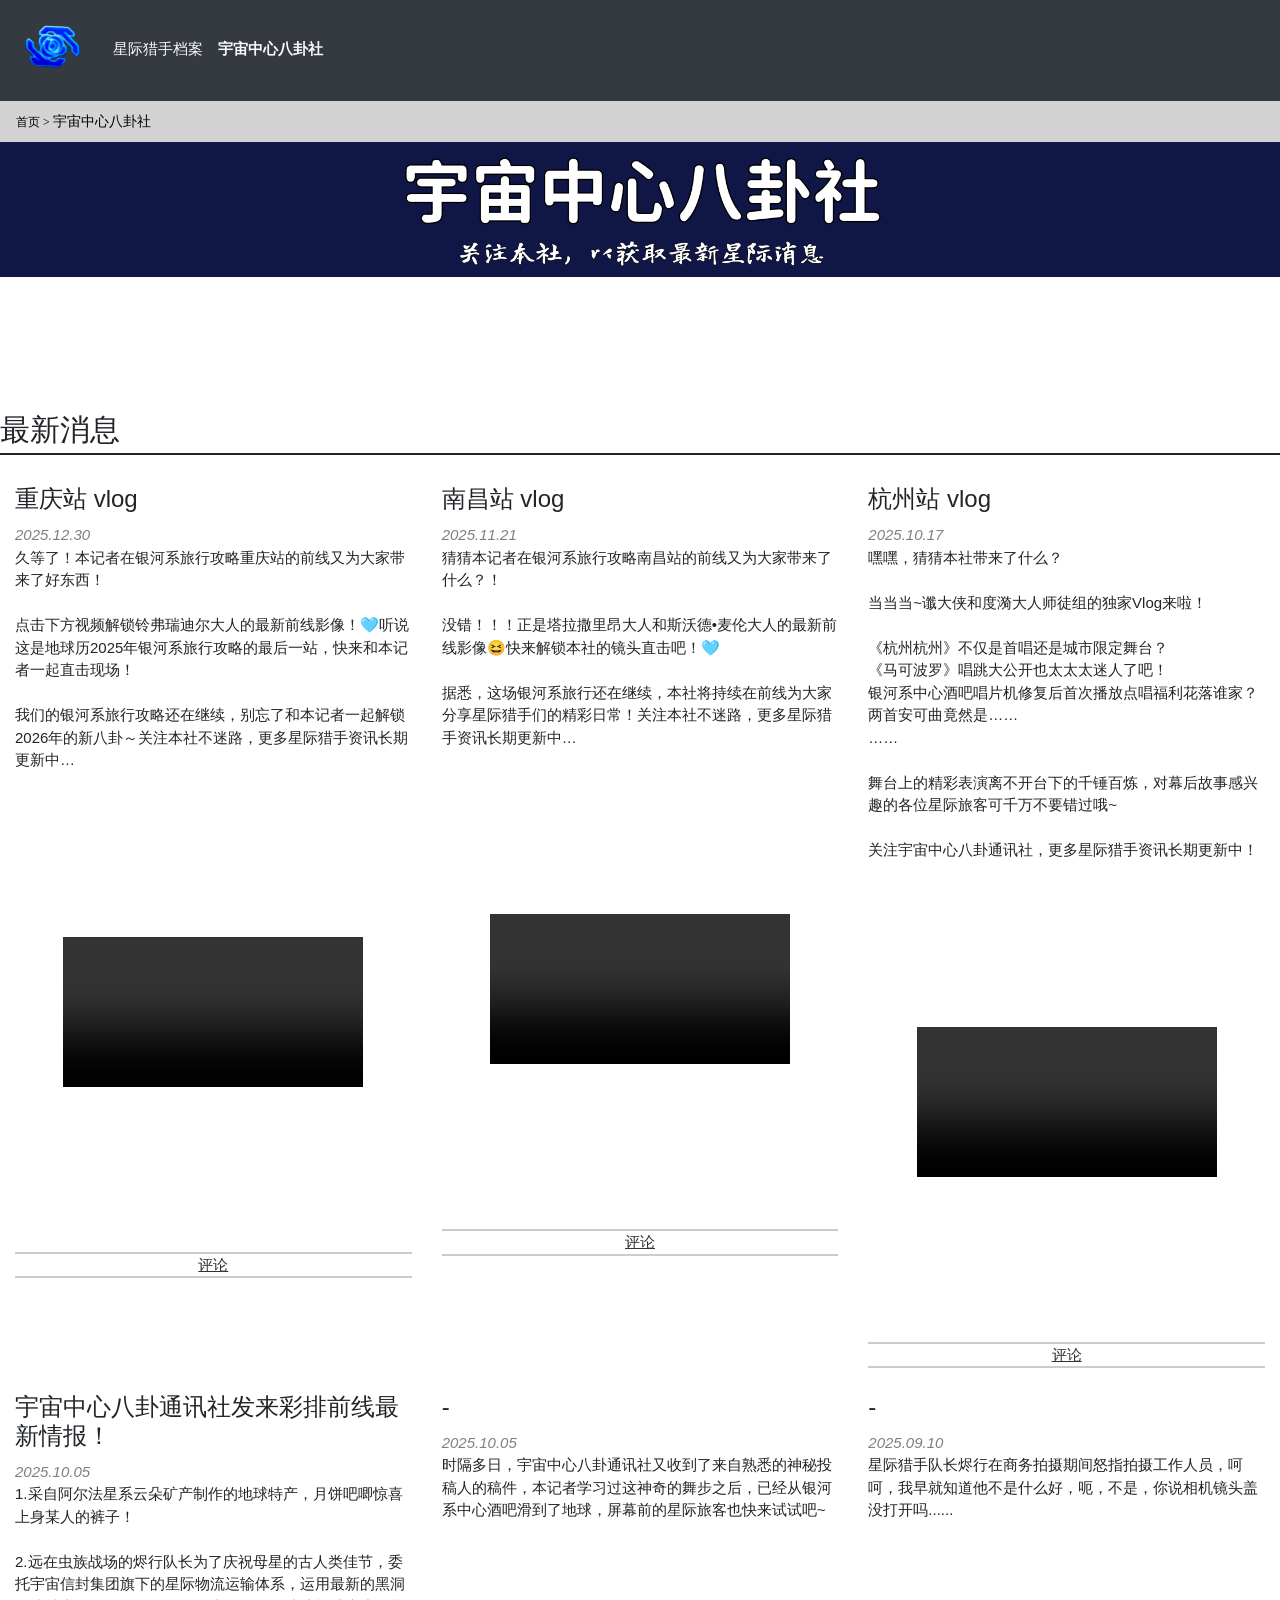
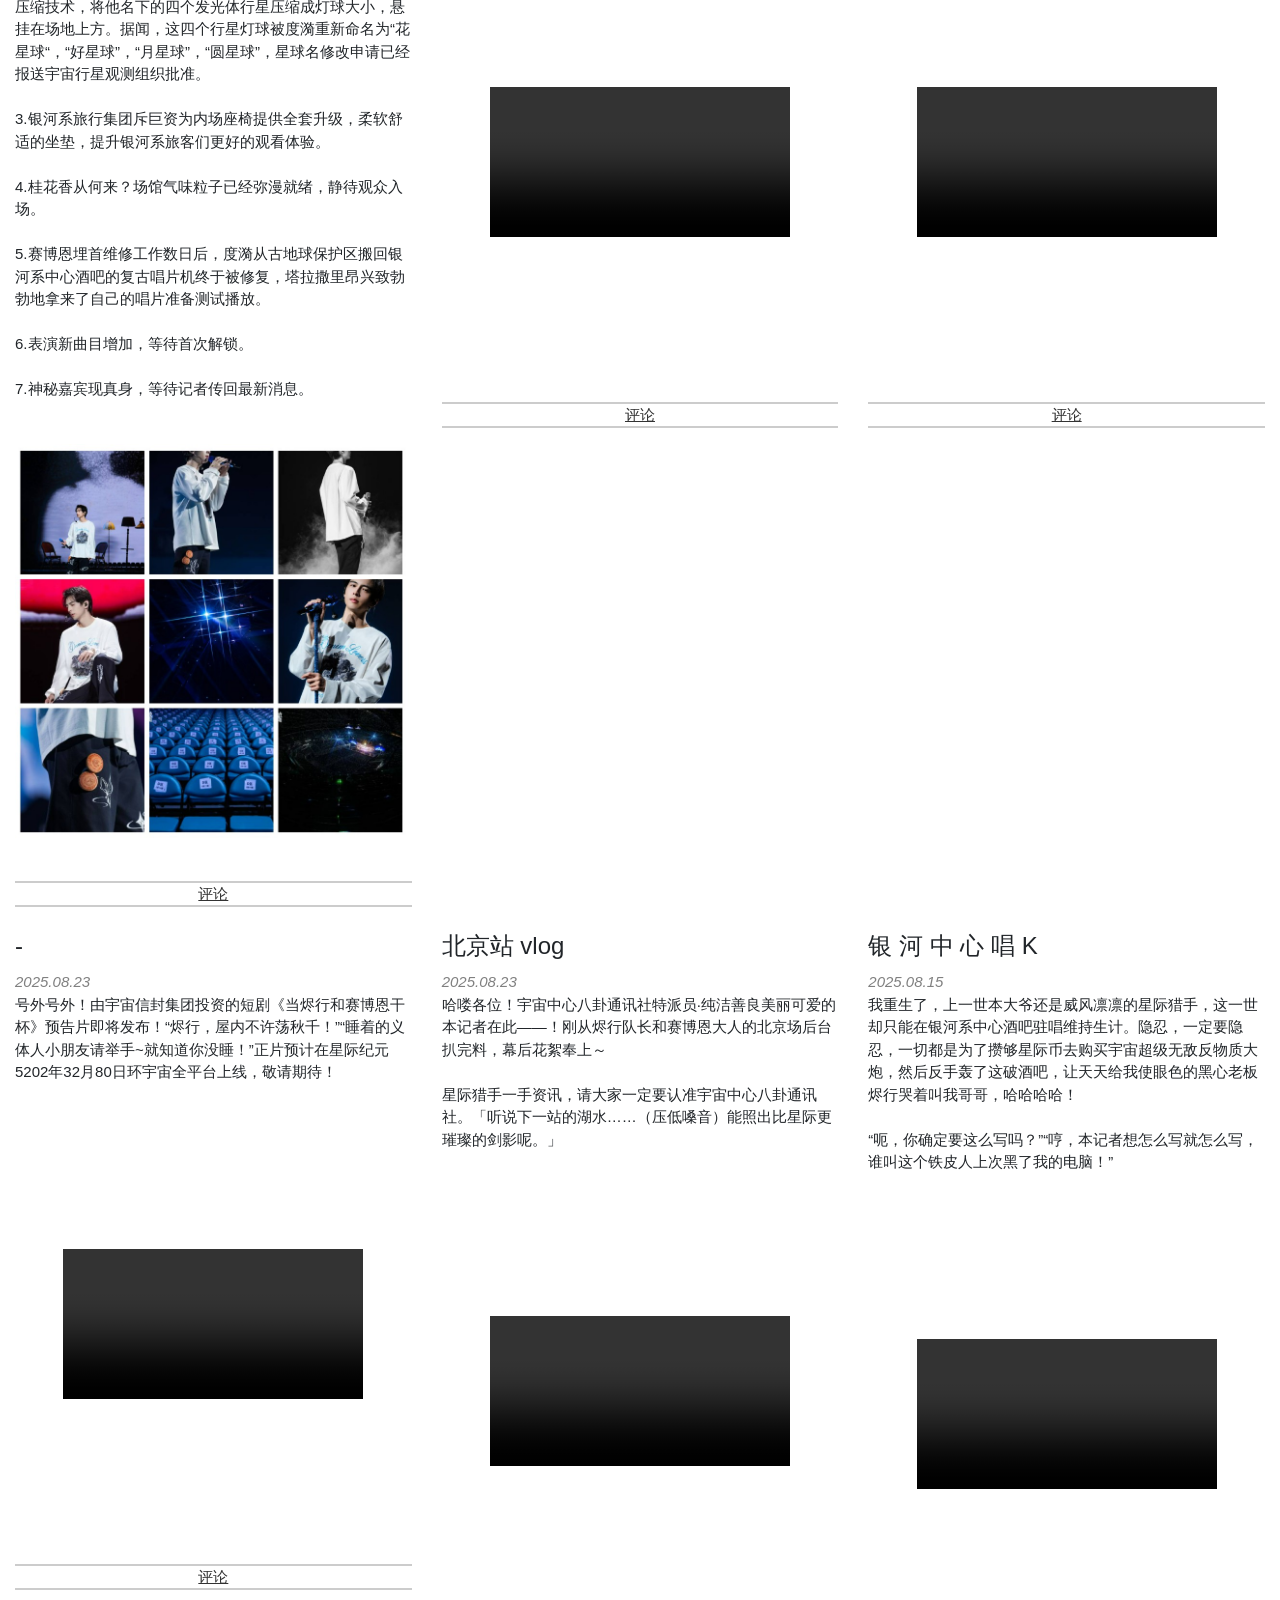
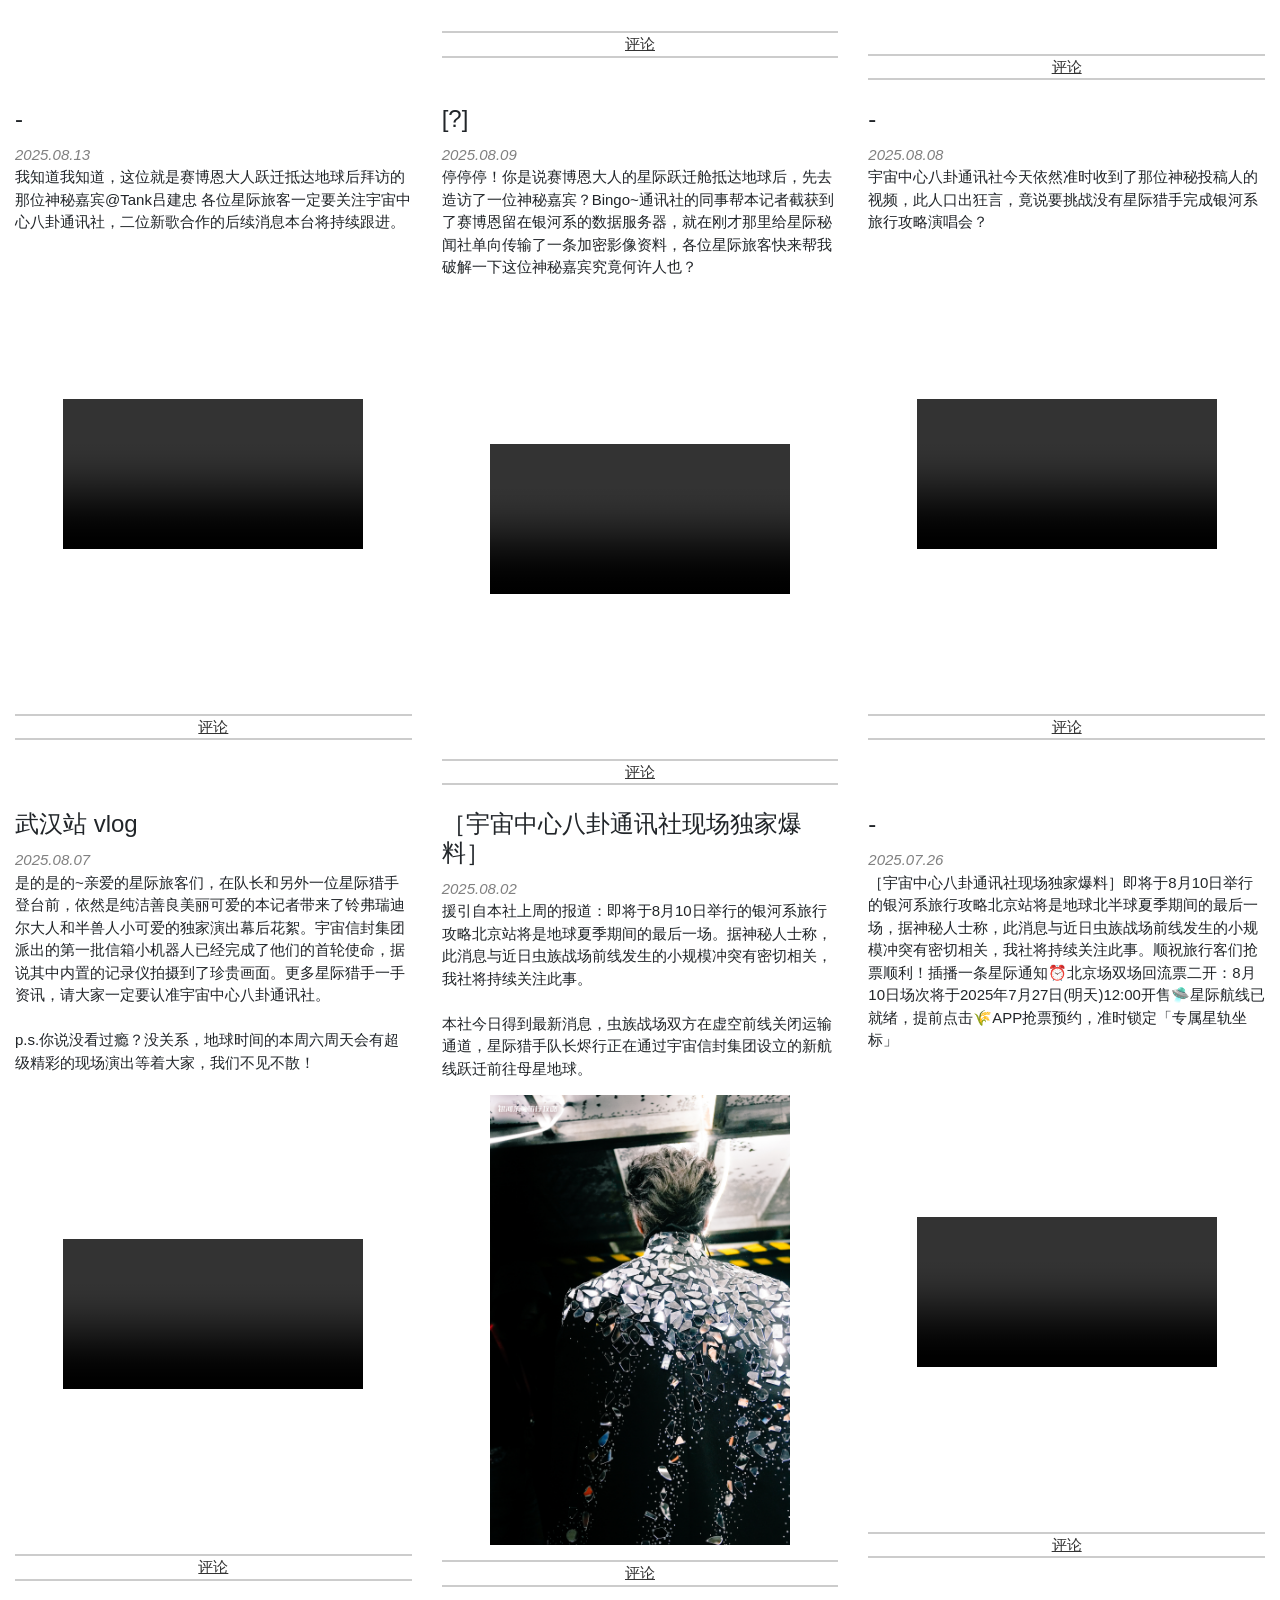
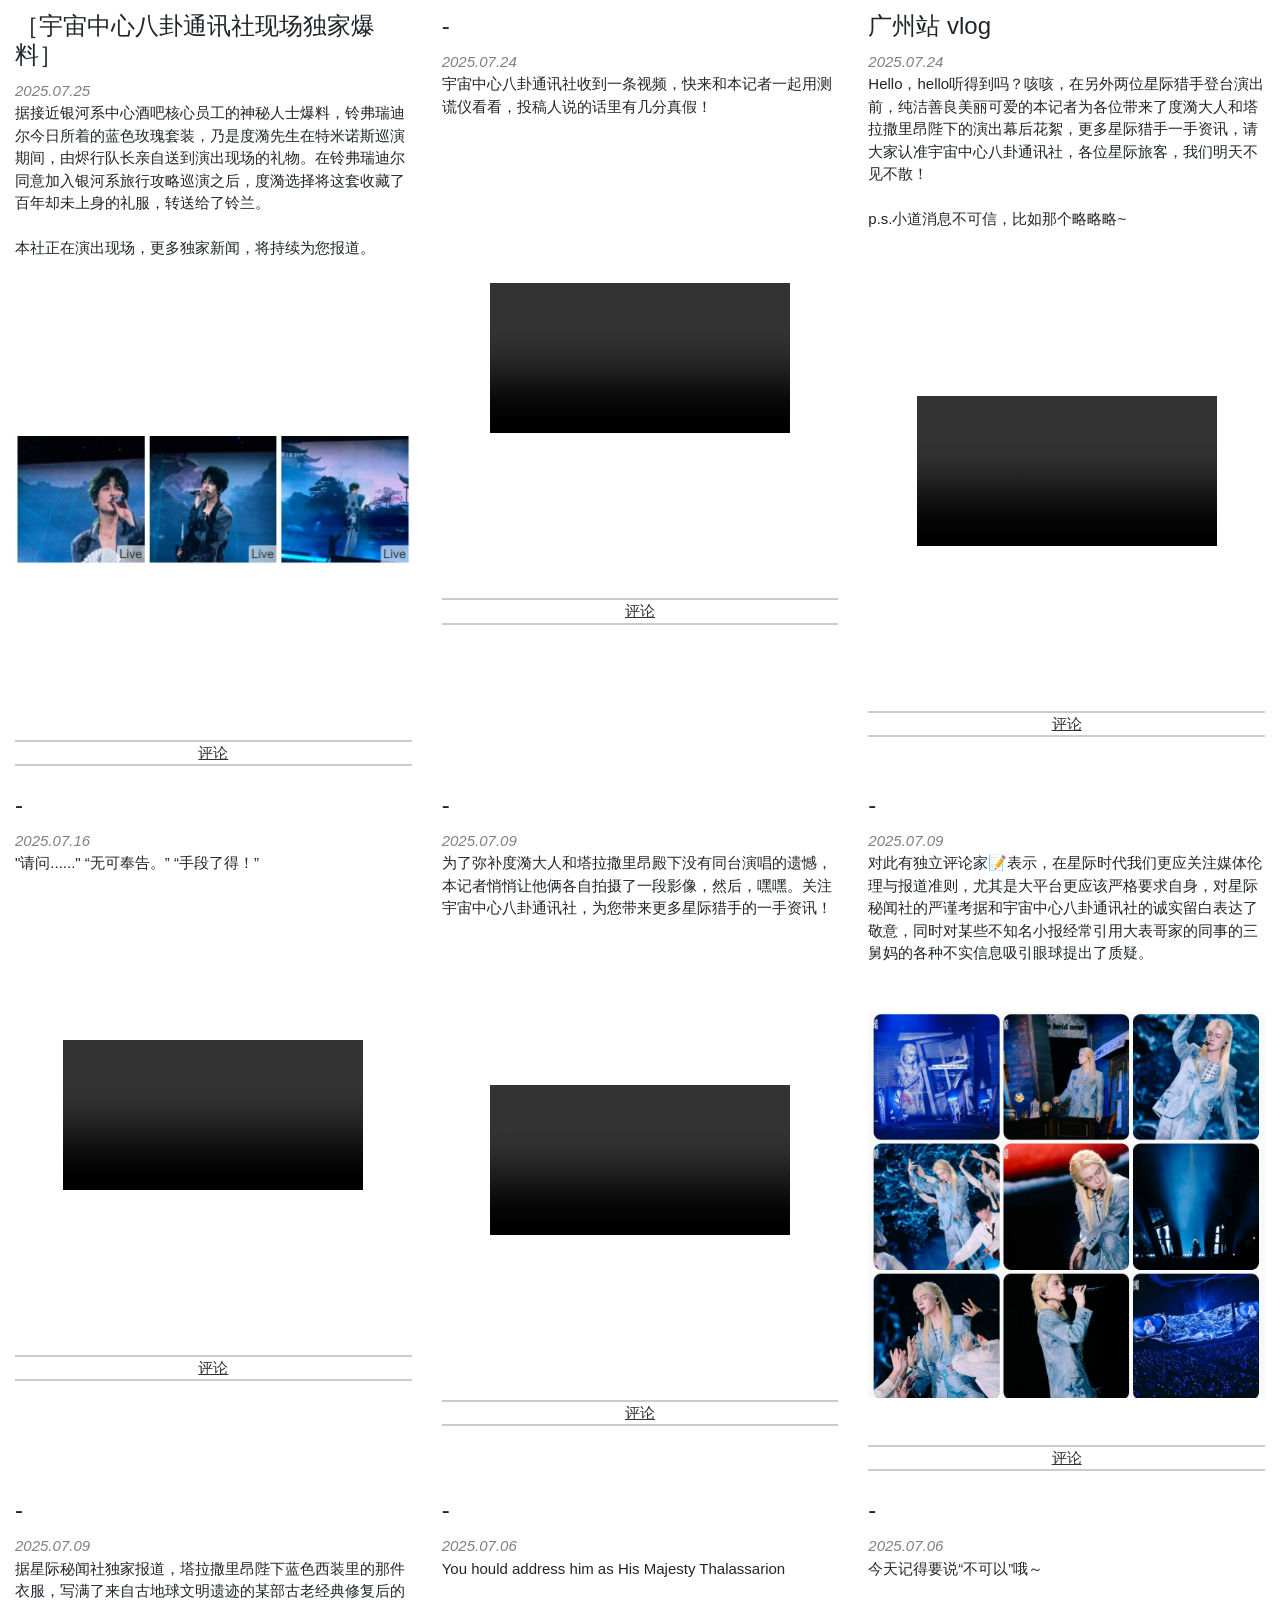
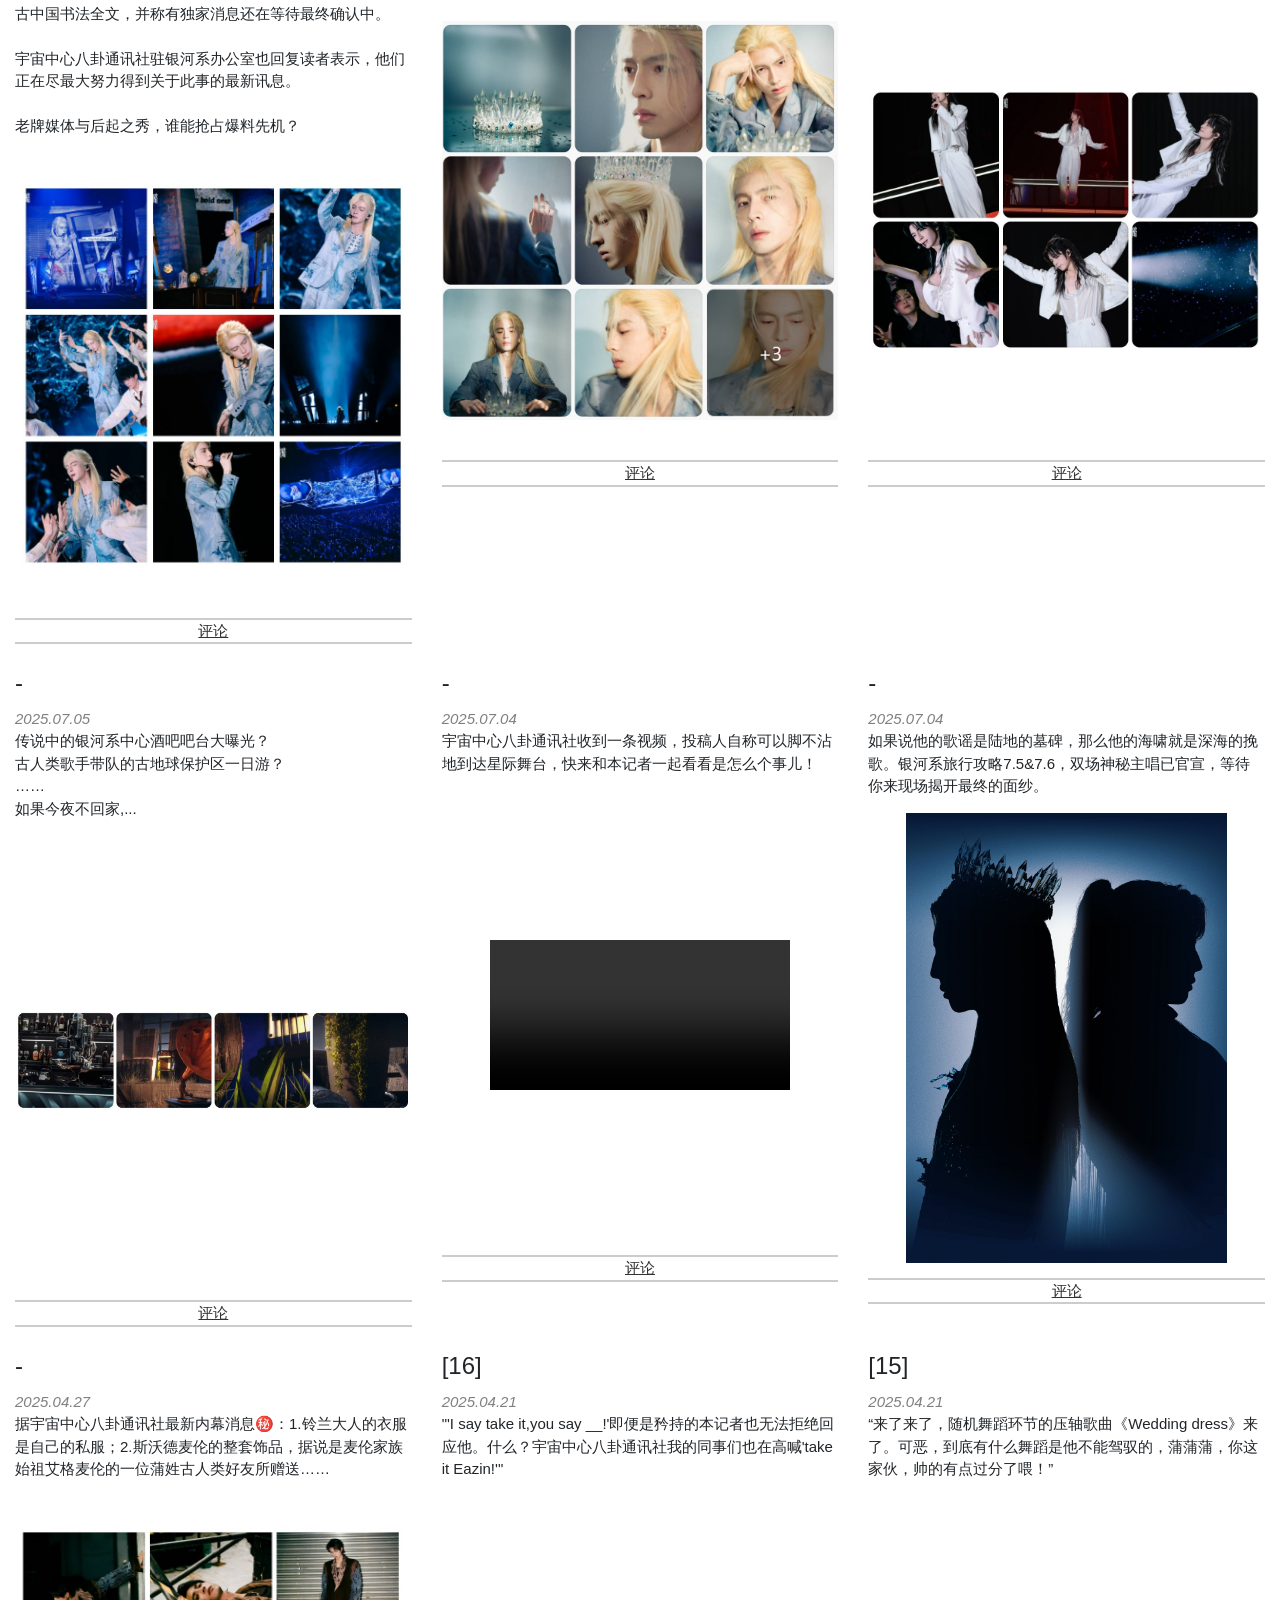
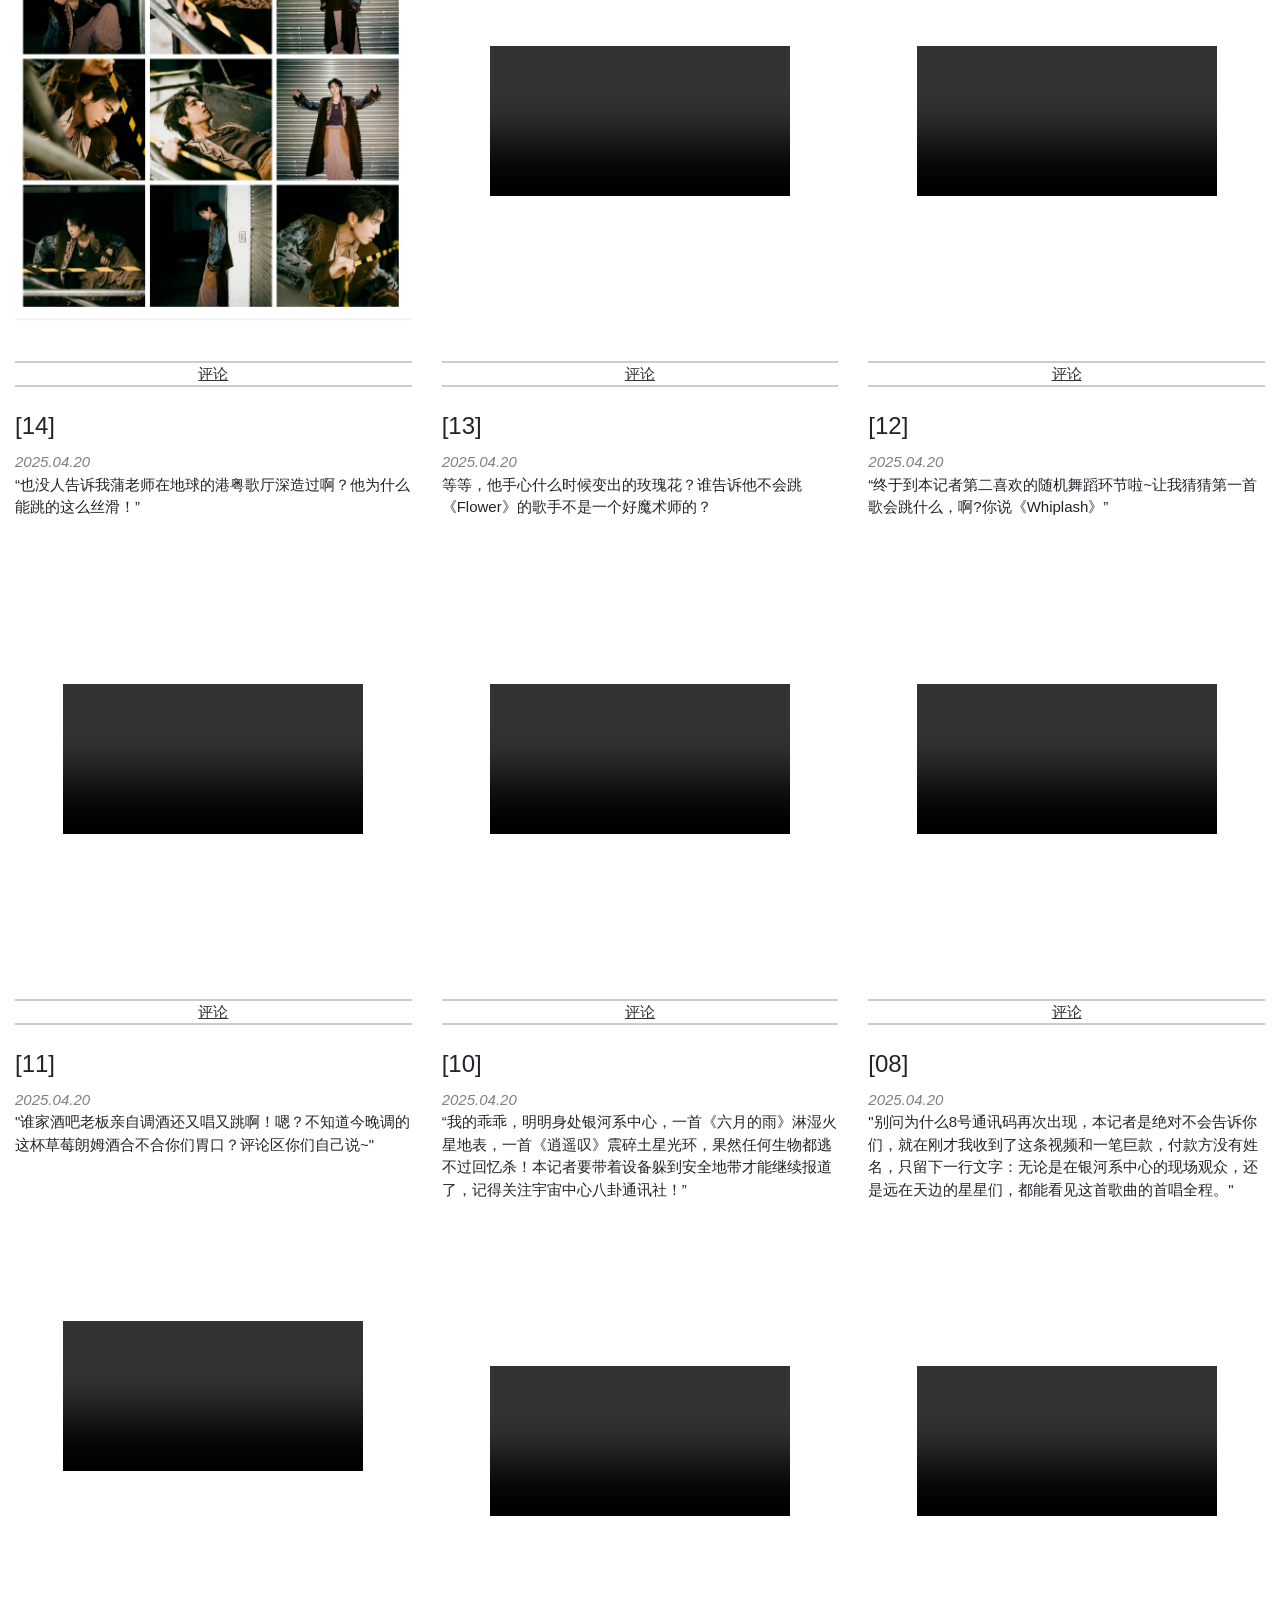
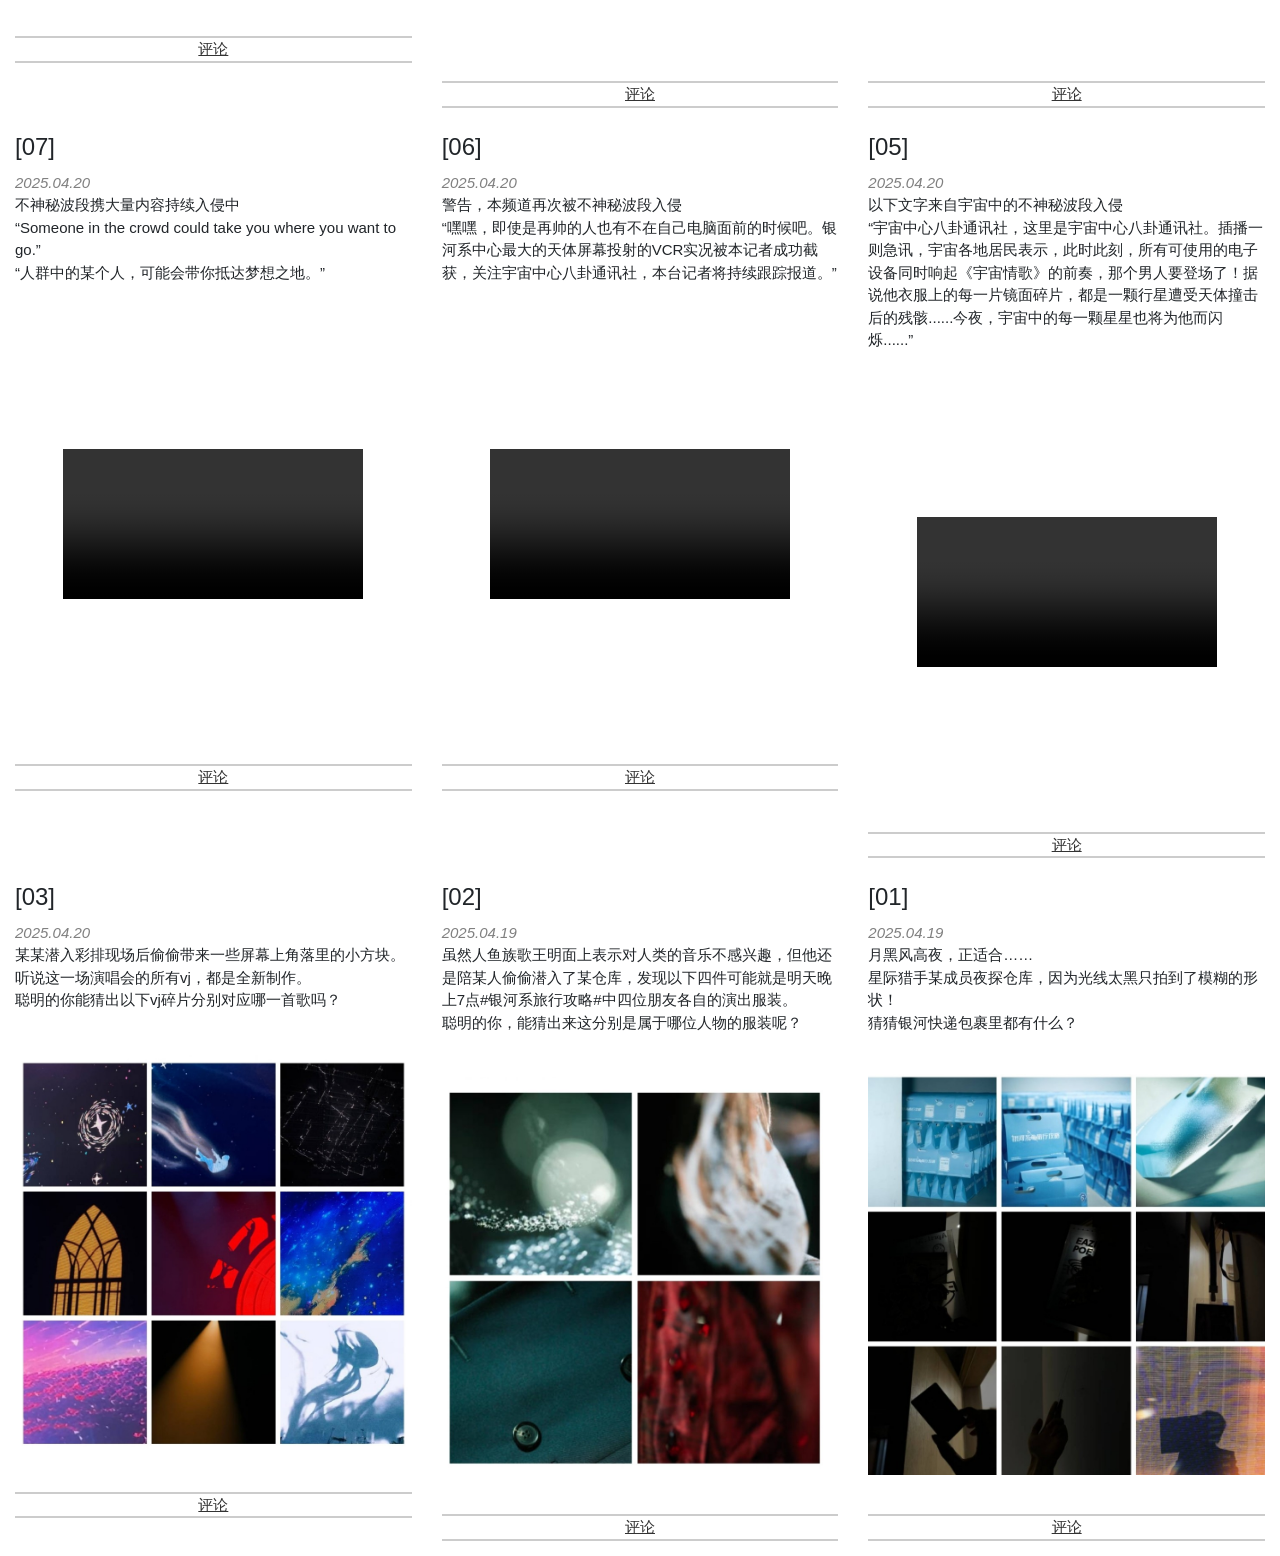
==== html/news.html @ 7920fc84 "ChongQin vlog" ====
<!doctype html>
<html>
<head>
<meta charset="utf-8">
<meta name="viewport" content="width=device-width, initial-scale=1, shrink-to-fit=no">
<title>星际猎手档案</title>
<link rel="stylesheet" href="../bootstrap/css/bootstrap.min.css" >
<script src="../bootstrap/js/jquery-3.4.1.slim.min.js"></script>
<script src="../bootstrap/js/bootstrap.bundle.min.js"></script>
<script src="../bootstrap/js/bootstrap.min.js"></script>
<script src="../js/pages.js"></script> <!--pages.js中包括必要的Javascript代码-->
<link rel="stylesheet" href="../css/main.css"> <!--main.css中包括网站通用的CSS代码-->
<link rel="stylesheet" href="../css/pages.css"> <!--pages.css中包括修饰具体页面用的CSS代码-->
<link rel="stylesheet" href="https://www.w3schools.com/w3css/4/w3.css">
<link rel="stylesheet" href="https://fonts.googleapis.com/css?family=Raleway">
<link rel="stylesheet" href="https://cdnjs.cloudflare.com/ajax/libs/font-awesome/4.7.0/css/font-awesome.min.css">
</head>

<!--header-->
<body>
    <nav class="navbar navbar-expand-md bg-dark navbar-dark w3-animate-top">
        <a class="navbar-brand" href="../main.html"><img class="logo-responsive" src="../images/logo/logo.png" alt="logo" height="75px" width="75px"></a> <!--insert logo here-->
        <!-- <button class="navbar-toggler" type="button" data-toggle="collapse" data-target="#collapsibleNavbar"> <span class="navbar-toggler-icon"></span> </button> -->
        <!-- <div class="collapse navbar-collapse" id="collapsibleNavbar"> -->
          <ul class="navbar-nav">    
            <!-- <li class="nav-item"><a class="nav-link text-light" href="chacracter_intro.html">星际猎手档案</a></li>  -->
            <li class="nav-item"><a class="nav-link text-light" href="https://raw.githack.com/lynphredil-lover/XingJiLieShou_Archive/refs/heads/main/html/chacracter_intro.html">星际猎手档案</a></li>  
 
            <li class="nav-item" id="current"> <a class="nav-link text-light" href="#">宇宙中心八卦社</a> </li>    
          </ul>
        <!-- </div> -->
    </nav>

<!--progress bar-->
<div class="container-fluid padding w3-animate-left" id="bread">
    <a href="../main.html">首页</a> &gt;  <span id="second-nav">宇宙中心八卦社
</div>

<!-- news banner -->
    <div class="news-header">
    <img src="../images/news/news_banner.png" alt="Header Logo">
</div>

<!-- content wrapper -->
<div id="content">
  <h2 class="title-underline">最新消息</h2>
  <!-- more content -->
</div>


<div class="container-fluid w3-animate-bottom" id="news-content">
    <div class="row"> </div>
        <!-- enter content below this line -->
         <div class="row"> 
                        <div class='col-md-4 news-item'>
            <h3>重庆站 vlog</h3>
            <span class='date'>2025.12.30</span>
            <p>久等了！本记者在银河系旅行攻略重庆站的前线又为大家带来了好东西！<br><br>点击下方视频解锁铃弗瑞迪尔大人的最新前线影像！🩵听说这是地球历2025年银河系旅行攻略的最后一站，快来和本记者一起直击现场！<br><br>我们的银河系旅行攻略还在继续，别忘了和本记者一起解锁2026年的新八卦～关注本社不迷路，更多星际猎手资讯长期更新中…</p>
            <div class='op-vid-con'> <video class='op-vid' controls>
                <source src='../video/news/251230.mp4' type='video/mp4'> Your browser does not support the video tag.
            </video> </div>
            <div class='news-comments'>
                <a href='javascript:void(0);' class='toggle-comments'>评论</a>
                <div class='collapse'>
                    <div class='card-body'>
                        <p style='display: flex; align-items: center; gap: 5px; margin: 0;'>
                            <strong>匿名用户:</strong>
                            <span>指路：</span> <a href='https://m.weibo.cn/u/2882733894?luicode=10000011&lfid=1005055838726144&featurecode=n'>蒲熠星微博</a>
                        </p>
                        <p style='display: flex; align-items: center; gap: 5px; margin: 0;'>
                            <strong>匿名用户:</strong>
                            <span>铃弗瑞迪尔大人，我爱你！</span>
                        </p>
                                      </div>
                </div>
            </div>
        </div>

                        <div class='col-md-4 news-item'>
            <h3>南昌站 vlog</h3>
            <span class='date'>2025.11.21</span>
            <p>猜猜本记者在银河系旅行攻略南昌站的前线又为大家带来了什么？！<br><br>没错！！！正是塔拉撒里昂大人和斯沃德•麦伦大人的最新前线影像😆快来解锁本社的镜头直击吧！🩵<br><br>据悉，这场银河系旅行还在继续，本社将持续在前线为大家分享星际猎手们的精彩日常！关注本社不迷路，更多星际猎手资讯长期更新中…</p>
            <div class='op-vid-con'> <video class='op-vid' controls>
                <source src='../video/news/251121.mp4' type='video/mp4'> Your browser does not support the video tag.
            </video> </div>
            <div class='news-comments'>
                <a href='javascript:void(0);' class='toggle-comments'>评论</a>
                <div class='collapse'>
                    <div class='card-body'>
                        <p style='display: flex; align-items: center; gap: 5px; margin: 0;'>
                            <strong>匿名用户:</strong>
                            <span>指路：</span> <a href='https://www.bilibili.com/video/BV1KDULB5Ebi/'>蒲熠星B站</a>
                        </p>
                        <p style='display: flex; align-items: center; gap: 5px; margin: 0;'>
                            <strong>匿名用户:</strong>
                            <span>塔塔 [流口水.jpg]</span>
                        </p>
                        <p style='display: flex; align-items: center; gap: 5px; margin: 0;'>
                            <strong>匿名用户:</strong>
                            <span>猫猫 可爱!!!</span>
                        </p>
                        <p style='display: flex; align-items: center; gap: 5px; margin: 0;'>
                            <strong>匿名用户:</strong>
                            <span>这时候还是原皮大声公www</span>
                        </p>
                                      </div>
                </div>
            </div>
        </div>

                        <div class='col-md-4 news-item'>
            <h3>杭州站 vlog</h3>
            <span class='date'>2025.10.17</span>
            <p>嘿嘿，猜猜本社带来了什么？<br><br>当当当~谶大侠和度漪大人师徒组的独家Vlog来啦！<br><br>《杭州杭州》不仅是首唱还是城市限定舞台？<br>《马可波罗》唱跳大公开也太太太迷人了吧！<br>银河系中心酒吧唱片机修复后首次播放点唱福利花落谁家？<br>两首安可曲竟然是……<br>……<br><br>舞台上的精彩表演离不开台下的千锤百炼，对幕后故事感兴趣的各位星际旅客可千万不要错过哦~<br><br>关注宇宙中心八卦通讯社，更多星际猎手资讯长期更新中！</p>
            <div class='op-vid-con'> <video class='op-vid' controls>
                <source src='../video/news/251017.mp4' type='video/mp4'> Your browser does not support the video tag.
            </video> </div>
            <div class='news-comments'>
                <a href='javascript:void(0);' class='toggle-comments'>评论</a>
                <div class='collapse'>
                    <div class='card-body'>
                        <p style='display: flex; align-items: center; gap: 5px; margin: 0;'>
                            <strong>匿名用户:</strong>
                            <span>指路：</span> <a href='https://www.bilibili.com/video/BV12BWEzkE9r/'>蒲熠星B站</a>
                        </p>
                        <p style='display: flex; align-items: center; gap: 5px; margin: 0;'>
                            <strong>匿名用户:</strong>
                            <span>所有星际猎手都出场了！期待他们与他们的第二次见面！</span>
                        </p>
                        <p style='display: flex; align-items: center; gap: 5px; margin: 0;'>
                            <strong>匿名用户:</strong>
                            <span>不对，这里公布的彩蛋没有在南昌出现。难道会在重庆看到吗？</span>
                        </p>
                                      </div>
                </div>
            </div>
        </div>

         </div>
         <div class="row"> 
                        <div class='col-md-4 news-item'>
            <h3>宇宙中心八卦通讯社发来彩排前线最新情报！</h3>
            <span class='date'>2025.10.05</span>
            <p>1.采自阿尔法星系云朵矿产制作的地球特产，月饼吧唧惊喜上身某人的裤子！<br><br>2.远在虫族战场的烬行队长为了庆祝母星的古人类佳节，委托宇宙信封集团旗下的星际物流运输体系，运用最新的黑洞压缩技术，将他名下的四个发光体行星压缩成灯球大小，悬挂在场地上方。据闻，这四个行星灯球被度漪重新命名为“花星球“，“好星球”，“月星球”，“圆星球”，星球名修改申请已经报送宇宙行星观测组织批准。<br><br>3.银河系旅行集团斥巨资为内场座椅提供全套升级，柔软舒适的坐垫，提升银河系旅客们更好的观看体验。<br><br>4.桂花香从何来？场馆气味粒子已经弥漫就绪，静待观众入场。<br><br>5.赛博恩埋首维修工作数日后，度漪从古地球保护区搬回银河系中心酒吧的复古唱片机终于被修复，塔拉撒里昂兴致勃勃地拿来了自己的唱片准备测试播放。<br><br>6.表演新曲目增加，等待首次解锁。<br><br>7.神秘嘉宾现真身，等待记者传回最新消息。</p>
            <div class='op-vid-con'> <img class='op-vid' src='../images/news/251005.jpg' > </div>
            <div class='news-comments'>
                <a href='javascript:void(0);' class='toggle-comments'>评论</a>
                <div class='collapse'>
                    <div class='card-body'>
                        <p style='display: flex; align-items: center; gap: 5px; margin: 0;'>
                            <strong>匿名用户:</strong>
                            <span>指路：</span> <a href='https://m.weibo.cn/u/2882733894?luicode=10000011&lfid=1005055838726144&featurecode=n'>蒲熠星微博</a>
                        </p>
                        
                                      </div>
                </div>
            </div>
        </div>

                        <div class='col-md-4 news-item'>
            <h3>-</h3>
            <span class='date'>2025.10.05</span>
            <p>时隔多日，宇宙中心八卦通讯社又收到了来自熟悉的神秘投稿人的稿件，本记者学习过这神奇的舞步之后，已经从银河系中心酒吧滑到了地球，屏幕前的星际旅客也快来试试吧~</p>
            <div class='op-vid-con'> <video class='op-vid' controls>
                <source src='../video/news/251005.mp4' type='video/mp4'> Your browser does not support the video tag.
            </video> </div>
            <div class='news-comments'>
                <a href='javascript:void(0);' class='toggle-comments'>评论</a>
                <div class='collapse'>
                    <div class='card-body'>
                        <p style='display: flex; align-items: center; gap: 5px; margin: 0;'>
                            <strong>匿名用户:</strong>
                            <span>指路：</span> <a href='https://v.douyin.com/0neGoUjqar4/'>蒲熠星抖音</a>
                        </p>
                        <p style='display: flex; align-items: center; gap: 5px; margin: 0;'>
                            <strong>匿名用户:</strong>
                            <span>狡猾的宽粉</span>
                        </p>
                                      </div>
                </div>
            </div>
        </div>

                        <div class='col-md-4 news-item'>
            <h3>-</h3>
            <span class='date'>2025.09.10</span>
            <p>星际猎手队长烬行在商务拍摄期间怒指拍摄工作人员，呵呵，我早就知道他不是什么好，呃，不是，你说相机镜头盖没打开吗......</p>
            <div class='op-vid-con'> <video class='op-vid' controls>
                <source src='../video/news/250910.mp4' type='video/mp4'> Your browser does not support the video tag.
            </video> </div>
            <div class='news-comments'>
                <a href='javascript:void(0);' class='toggle-comments'>评论</a>
                <div class='collapse'>
                    <div class='card-body'>
                        <p style='display: flex; align-items: center; gap: 5px; margin: 0;'>
                            <strong>匿名用户:</strong>
                            <span>指路：</span> <a href='https://v.douyin.com/nYjjYUzRcbM/'>蒲熠星抖音</a>
                        </p>
                                      </div>
                </div>
            </div>
        </div>

         </div>
         <div class="row">
                        <div class='col-md-4 news-item'>
            <h3>-</h3>
            <span class='date'>2025.08.23</span>
            <p>号外号外！由宇宙信封集团投资的短剧《当烬行和赛博恩干杯》预告片即将发布！“烬行，屋内不许荡秋千！”“睡着的义体人小朋友请举手~就知道你没睡！”正片预计在星际纪元5202年32月80日环宇宙全平台上线，敬请期待！</p>
            <div class='op-vid-con'> <video class='op-vid' controls>
                <source src='../video/news/250823-2.mp4' type='video/mp4'> Your browser does not support the video tag.
            </video> </div>
            <div class='news-comments'>
                <a href='javascript:void(0);' class='toggle-comments'>评论</a>
                <div class='collapse'>
                    <div class='card-body'>
                        <p style='display: flex; align-items: center; gap: 5px; margin: 0;'>
                            <strong>匿名用户:</strong>
                            <span>指路：</span> <a href='https://v.douyin.com/pXzid9PwQLA/'>蒲熠星抖音</a>
                        </p>
                        <p style='display: flex; align-items: center; gap: 5px; margin: 0;'>
                            <strong>匿名用户:</strong>
                            <span>期待短剧上线的那天！</span>
                        </p>
                                      </div>
                </div>
            </div>
        </div>

                        <div class='col-md-4 news-item'>
            <h3>北京站 vlog</h3>
            <span class='date'>2025.08.23</span>
            <p>哈喽各位！宇宙中心八卦通讯社特派员·纯洁善良美丽可爱的本记者在此——！刚从烬行队长和赛博恩大人的北京场后台扒完料，幕后花絮奉上～<br><br>星际猎手一手资讯，请大家一定要认准宇宙中心八卦通讯社。「听说下一站的湖水……（压低嗓音）能照出比星际更璀璨的剑影呢。」</p>
            <div class='op-vid-con'> <video class='op-vid' controls>
                <source src='../video/news/250823.mp4' type='video/mp4'> Your browser does not support the video tag.
            </video> </div>
            <div class='news-comments'>
                <a href='javascript:void(0);' class='toggle-comments'>评论</a>
                <div class='collapse'>
                    <div class='card-body'>
                        <p style='display: flex; align-items: center; gap: 5px; margin: 0;'>
                            <strong>匿名用户:</strong>
                            <span>指路：</span> <a href='https://m.weibo.cn/u/2882733894?luicode=10000011&lfid=1005055838726144&featurecode=n'>蒲熠星微博</a>
                        </p>
                                      </div>
                </div>
            </div>
        </div>
         
                        <div class='col-md-4 news-item'>
            <h3>银 河 中 心 唱 K</h3>
            <span class='date'>2025.08.15</span>
            <p>我重生了，上一世本大爷还是威风凛凛的星际猎手，这一世却只能在银河系中心酒吧驻唱维持生计。隐忍，一定要隐忍，一切都是为了攒够星际币去购买宇宙超级无敌反物质大炮，然后反手轰了这破酒吧，让天天给我使眼色的黑心老板烬行哭着叫我哥哥，哈哈哈哈！<br><br>“呃，你确定要这么写吗？”“哼，本记者想怎么写就怎么写，谁叫这个铁皮人上次黑了我的电脑！”</p>
            <div class='op-vid-con'> <video class='op-vid' controls>
                <source src='../video/news/250815.mp4' type='video/mp4'> Your browser does not support the video tag.
            </video> </div>
            <div class='news-comments'>
                <a href='javascript:void(0);' class='toggle-comments'>评论</a>
                <div class='collapse'>
                    <div class='card-body'>
                        <p style='display: flex; align-items: center; gap: 5px; margin: 0;'>
                            <strong>匿名用户:</strong>
                            <span>指路：</span> <a href='https://www.bilibili.com/video/BV1XXbnzBEuX/?share_source=copy_web&vd_source=e68916b40b1786f23157e8e87a77c704'>蒲熠星B站</a>
                        </p>
                        <p style='display: flex; align-items: center; gap: 5px; margin: 0;'>
                            <strong>匿名用户:</strong>
                            <span>赛博恩加把劲， 我想看烬行哭着叫你哥哥</span>
                        </p>
                                      </div>
                </div>
            </div>
        </div>
        </div>
        <div class="row">

                        <div class='col-md-4 news-item'>
            <h3>-</h3>
            <span class='date'>2025.08.13</span>
            <p>我知道我知道，这位就是赛博恩大人跃迁抵达地球后拜访的那位神秘嘉宾@Tank吕建忠 各位星际旅客一定要关注宇宙中心八卦通讯社，二位新歌合作的后续消息本台将持续跟进。</p>
            <div class='op-vid-con'> <video class='op-vid' controls>
                <source src='../video/news/250813.mp4' type='video/mp4'> Your browser does not support the video tag.
            </video> </div>
            <div class='news-comments'>
                <a href='javascript:void(0);' class='toggle-comments'>评论</a>
                <div class='collapse'>
                    <div class='card-body'>
                        <p style='display: flex; align-items: center; gap: 5px; margin: 0;'>
                            <strong>匿名用户:</strong>
                            <span>指路：</span> <a href='https://v.douyin.com/5UopPOmWjxo/'>蒲熠星抖音</a>
                        </p>
                        <p style='display: flex; align-items: center; gap: 5px; margin: 0;'>
                            <strong>匿名用户:</strong>
                            <span>是Tank!!! 欢迎Tank回归，早日康复！</span>
                            </p>
            </div>
        </div>
        </div>
        </div>

                        <div class='col-md-4 news-item'>
            <h3>[?]</h3>
            <span class='date'>2025.08.09</span>
            <p>停停停！你是说赛博恩大人的星际跃迁舱抵达地球后，先去造访了一位神秘嘉宾？Bingo~通讯社的同事帮本记者截获到了赛博恩留在银河系的数据服务器，就在刚才那里给星际秘闻社单向传输了一条加密影像资料，各位星际旅客快来帮我破解一下这位神秘嘉宾究竟何许人也？</p>
            <div class='op-vid-con'> <video class='op-vid' controls>
                <source src='../video/news/250809.mp4' type='video/mp4'> Your browser does not support the video tag.
            </video> </div>
            <div class='news-comments'>
                <a href='javascript:void(0);' class='toggle-comments'>评论</a>
                <div class='collapse'>
                    <div class='card-body'>
                        <p style='display: flex; align-items: center; gap: 5px; margin: 0;'>
                            <strong>匿名用户:</strong>
                            <span>指路：</span> <a href='https://m.weibo.cn/u/2882733894?luicode=10000011&lfid=1005055838726144&featurecode=n'>蒲熠星微博</a>
                        </p>
                        <p style='display: flex; align-items: center; gap: 5px; margin: 0;'>
                            <strong>匿名用户:</strong>
                            <span>这台湾腔，会是谁呢？</span>
                        </p>
                                      </div>
                </div>
            </div>
        </div>

        
        
                        <div class='col-md-4 news-item'>
            <h3>-</h3>
            <span class='date'>2025.08.08</span>
            <p>宇宙中心八卦通讯社今天依然准时收到了那位神秘投稿人的视频，此人口出狂言，竟说要挑战没有星际猎手完成银河系旅行攻略演唱会？</p>
            <div class='op-vid-con'> <video class='op-vid' controls>
                <source src='../video/news/250808.mp4' type='video/mp4'> Your browser does not support the video tag.
            </video> </div>
            <div class='news-comments'>
                <a href='javascript:void(0);' class='toggle-comments'>评论</a>
                <div class='collapse'>
                    <div class='card-body'>
                        <p style='display: flex; align-items: center; gap: 5px; margin: 0;'>
                            <strong>匿名用户:</strong>
                            <span>指路：</span> <a href='https://v.douyin.com/oSMmTREDmi8/'>蒲熠星抖音</a>
                        </p>
                                      </div>
                </div>
            </div>
        </div> </div>

         <div class="row">
                    <div class='col-md-4 news-item'>
            <h3>武汉站 vlog</h3>
            <span class='date'>2025.08.07</span>
            <p>是的是的~亲爱的星际旅客们，在队长和另外一位星际猎手登台前，依然是纯洁善良美丽可爱的本记者带来了铃弗瑞迪尔大人和半兽人小可爱的独家演出幕后花絮。宇宙信封集团派出的第一批信箱小机器人已经完成了他们的首轮使命，据说其中内置的记录仪拍摄到了珍贵画面。更多星际猎手一手资讯，请大家一定要认准宇宙中心八卦通讯社。<br><br>p.s.你说没看过瘾？没关系，地球时间的本周六周天会有超级精彩的现场演出等着大家，我们不见不散！</p>
            <div class='op-vid-con'> <video class='op-vid' controls>
                <source src='../video/news/250807.mp4' type='video/mp4'> Your browser does not support the video tag.
            </video> </div>
            <div class='news-comments'>
                <a href='javascript:void(0);' class='toggle-comments'>评论</a>
                <div class='collapse'>
                    <div class='card-body'>
                        <p style='display: flex; align-items: center; gap: 5px; margin: 0;'>
                            <strong>匿名用户:</strong>
                            <span>指路：</span> <a href='https://m.weibo.cn/u/2882733894?luicode=10000011&lfid=1005055838726144&featurecode=n'>蒲熠星微博</a>
                        </p>
                                      </div>
                </div>
            </div>
        </div>


                    <div class='col-md-4 news-item'>
            <h3>［宇宙中心八卦通讯社现场独家爆料］</h3>
            <span class='date'>2025.08.02</span>
            <p>援引自本社上周的报道：即将于8月10日举行的银河系旅行攻略北京站将是地球夏季期间的最后一场。据神秘人士称，此消息与近日虫族战场前线发生的小规模冲突有密切相关，我社将持续关注此事。<br><br>本社今日得到最新消息，虫族战场双方在虚空前线关闭运输通道，星际猎手队长烬行正在通过宇宙信封集团设立的新航线跃迁前往母星地球。</p>
            <div class='op-vid-con'> <img class='op-vid' src='../images/news/250802.jpg' > </div>
            <div class='news-comments'>
                <a href='javascript:void(0);' class='toggle-comments'>评论</a>
                <div class='collapse'>
                    <div class='card-body'>
                        <p style='display: flex; align-items: center; gap: 5px; margin: 0;'>
                            <strong>匿名用户:</strong>
                            <span>指路：</span> <a href='https://m.weibo.cn/u/2882733894?luicode=10000011&lfid=1005055838726144&featurecode=n'>蒲熠星微博</a>
                        </p>
                                      </div>
                </div>
            </div>
        </div>


                        <div class='col-md-4 news-item'>
            <h3>-</h3>
            <span class='date'>2025.07.26</span>
            <p>［宇宙中心八卦通讯社现场独家爆料］即将于8月10日举行的银河系旅行攻略北京站将是地球北半球夏季期间的最后一场，据神秘人士称，此消息与近日虫族战场前线发生的小规模冲突有密切相关，我社将持续关注此事。顺祝旅行客们抢票顺利！插播一条星际通知⏰北京场双场回流票二开：8月10日场次将于2025年7月27日(明天)12:00开售🛸星际航线已就绪，提前点击🌾APP抢票预约，准时锁定「专属星轨坐标」</p>
            <div class='op-vid-con'> <video class='op-vid' controls>
                <source src='../video/news/250726.mp4' type='video/mp4'> Your browser does not support the video tag.
            </video> </div>
            <div class='news-comments'>
                <a href='javascript:void(0);' class='toggle-comments'>评论</a>
                <div class='collapse'>
                    <div class='card-body'>
                        <p style='display: flex; align-items: center; gap: 5px; margin: 0;'>
                            <strong>匿名用户:</strong>
                            <span>指路：</span> <a href='https://v.douyin.com/s_HYg_n7fmo'>蒲熠星抖音</a>
                        </p>
                                      </div>
                </div>
            </div>
        </div>

                    <div class='col-md-4 news-item'>
            <h3>［宇宙中心八卦通讯社现场独家爆料］</h3>
            <span class='date'>2025.07.25</span>
            <p>据接近银河系中心酒吧核心员工的神秘人士爆料，铃弗瑞迪尔今日所着的蓝色玫瑰套装，乃是度漪先生在特米诺斯巡演期间，由烬行队长亲自送到演出现场的礼物。在铃弗瑞迪尔同意加入银河系旅行攻略巡演之后，度漪选择将这套收藏了百年却未上身的礼服，转送给了铃兰。<br><br>本社正在演出现场，更多独家新闻，将持续为您报道。</p>
            <div class='op-vid-con'> <img class='op-vid' src='../images/news/250725.jpg' > </div>
            <div class='news-comments'>
                <a href='javascript:void(0);' class='toggle-comments'>评论</a>
                <div class='collapse'>
                    <div class='card-body'>
                        <p style='display: flex; align-items: center; gap: 5px; margin: 0;'>
                            <strong>匿名用户:</strong>
                            <span>指路：</span> <a href='https://m.weibo.cn/u/2882733894?luicode=10000011&lfid=1005055838726144&featurecode=n'>蒲熠星微博</a>
                        </p>
                                      </div>
                </div>
            </div>
        </div>


                     <div class='col-md-4 news-item'>
            <h3>-</h3>
            <span class='date'>2025.07.24</span>
            <p>宇宙中心八卦通讯社收到一条视频，快来和本记者一起用测谎仪看看，投稿人说的话里有几分真假！</p>
            <div class='op-vid-con'> <video class='op-vid' controls>
                <source src='../video/news/250724.mp4' type='video/mp4'> Your browser does not support the video tag.
            </video> </div>
            <div class='news-comments'>
                <a href='javascript:void(0);' class='toggle-comments'>评论</a>
                <div class='collapse'>
                    <div class='card-body'>
                        <p style='display: flex; align-items: center; gap: 5px; margin: 0;'>
                            <strong>匿名用户:</strong>
                            <span>指路：</span> <a href='https://v.douyin.com/5xLdQcWne-A'>蒲熠星抖音</a>
                        </p>
                                      </div>
                </div>
            </div>
        </div>
                    <div class='col-md-4 news-item'>
            <h3>广州站 vlog</h3>
            <span class='date'>2025.07.24</span>
            <p>Hello，hello听得到吗？咳咳，在另外两位星际猎手登台演出前，纯洁善良美丽可爱的本记者为各位带来了度漪大人和塔拉撒里昂陛下的演出幕后花絮，更多星际猎手一手资讯，请大家认准宇宙中心八卦通讯社，各位星际旅客，我们明天不见不散！<br><br>p.s.小道消息不可信，比如那个略略略~</p>
            <div class='op-vid-con'> <video class='op-vid' controls>
                <source src='../video/news/250724-2.mp4' type='video/mp4'> Your browser does not support the video tag.
            </video> </div>
            <div class='news-comments'>
                <a href='javascript:void(0);' class='toggle-comments'>评论</a>
                <div class='collapse'>
                    <div class='card-body'>
                        <p style='display: flex; align-items: center; gap: 5px; margin: 0;'>
                            <strong>匿名用户:</strong>
                            <span>指路：</span> <a href='https://m.weibo.cn/u/2882733894?luicode=10000011&lfid=1005055838726144&featurecode=n'>蒲熠星微博</a>
                        </p>
                                      </div>
                </div>
            </div>
        </div>

        </div>

         <div class="row">
                        <div class='col-md-4 news-item'>
            <h3>-</h3>
            <span class='date'>2025.07.16</span>
            <p>"请问......" “无可奉告。” “手段了得！”</p>
            <div class='op-vid-con'> <video class='op-vid' controls>
                <source src='../video/news/250716.mp4' type='video/mp4'> Your browser does not support the video tag.
            </video> </div>
            <div class='news-comments'>
                <a href='javascript:void(0);' class='toggle-comments'>评论</a>
                <div class='collapse'>
                    <div class='card-body'>
                        <p style='display: flex; align-items: center; gap: 5px; margin: 0;'>
                            <strong>匿名用户:</strong>
                            <span>指路：</span> <a href='https://m.weibo.cn/u/2882733894?luicode=10000011&lfid=1005055838726144&featurecode=n'>蒲熠星微博</a>
                        </p>
                        <p style='display: flex; align-items: center; gap: 5px; margin: 0;'>
                            <strong>匿名用户:</strong>
                            <span>这位无可奉告哥什么时候会再次出现？</span>
                        </p>
                                      </div>
                </div>
            </div>
        </div>

                     <div class='col-md-4 news-item'>
            <h3>-</h3>
            <span class='date'>2025.07.09</span>
            <p>为了弥补度漪大人和塔拉撒里昂殿下没有同台演唱的遗憾，本记者悄悄让他俩各自拍摄了一段影像，然后，嘿嘿。关注宇宙中心八卦通讯社，为您带来更多星际猎手的一手资讯！</p>
            <div class='op-vid-con'> <video class='op-vid' controls>
                <source src='../video/news/250709.mp4' type='video/mp4'> Your browser does not support the video tag.
            </video> </div>
            <div class='news-comments'>
                <a href='javascript:void(0);' class='toggle-comments'>评论</a>
                <div class='collapse'>
                    <div class='card-body'>
                        <p style='display: flex; align-items: center; gap: 5px; margin: 0;'>
                            <strong>匿名用户:</strong>
                            <span>指路：</span> <a href='https://v.douyin.com/6lO5vwNEi9U'>蒲熠星抖音</a>
                        </p>
                                      </div>
                </div>
            </div>
        </div>

                    <div class='col-md-4 news-item'>
            <h3>-</h3>
            <span class='date'>2025.07.09</span>
            <p>对此有独立评论家📝表示，在星际时代我们更应关注媒体伦理与报道准则，尤其是大平台更应该严格要求自身，对星际秘闻社的严谨考据和宇宙中心八卦通讯社的诚实留白表达了敬意，同时对某些不知名小报经常引用大表哥家的同事的三舅妈的各种不实信息吸引眼球提出了质疑。</p>
            <div class='op-vid-con'> <img class='op-vid' src='../images/news/250709-2.jpg' > </div>
            <div class='news-comments'>
                <a href='javascript:void(0);' class='toggle-comments'>评论</a>
                <div class='collapse'>
                    <div class='card-body'>
                        <p style='display: flex; align-items: center; gap: 5px; margin: 0;'>
                            <strong>匿名用户:</strong>
                            <span>指路：</span> <a href='https://m.weibo.cn/u/2882733894?luicode=10000011&lfid=1005055838726144&featurecode=n'>蒲熠星微博</a>
                        </p>
                                      </div>
                </div>
            </div>
        </div>


                     <div class='col-md-4 news-item'>
            <h3>-</h3>
            <span class='date'>2025.07.09</span>
            <p>据星际秘闻社独家报道，塔拉撒里昂陛下蓝色西装里的那件衣服，写满了来自古地球文明遗迹的某部古老经典修复后的古中国书法全文，并称有独家消息还在等待最终确认中。<br><br>宇宙中心八卦通讯社驻银河系办公室也回复读者表示，他们正在尽最大努力得到关于此事的最新讯息。<br><br>老牌媒体与后起之秀，谁能抢占爆料先机？</p>
            <div class='op-vid-con'> <img class='op-vid' src='../images/news/250709.jpg' > </div>
            <div class='news-comments'>
                <a href='javascript:void(0);' class='toggle-comments'>评论</a>
                <div class='collapse'>
                    <div class='card-body'>
                        <p style='display: flex; align-items: center; gap: 5px; margin: 0;'>
                            <strong>匿名用户:</strong>
                            <span>指路：</span> <a href='https://m.weibo.cn/u/2882733894?luicode=10000011&lfid=1005055838726144&featurecode=n'>蒲熠星微博</a>
                        </p>
                        <p style='display: flex; align-items: center; gap: 5px; margin: 0;'>
                            <strong>匿名用户:</strong>
                            <span>从第一次出场就穿对方衣服的小情侣www</span>
                        </p>
                                      </div>
                </div>
            </div>
        </div>
                    <div class='col-md-4 news-item'>
            <h3>-</h3>
            <span class='date'>2025.07.06</span>
            <p>You hould address him as His Majesty Thalassarion</p>
            <div class='op-vid-con'> <img class='op-vid' src='../images/news/250706-2.jpg' > </div>
            <div class='news-comments'>
                <a href='javascript:void(0);' class='toggle-comments'>评论</a>
                <div class='collapse'>
                    <div class='card-body'>
                        <p style='display: flex; align-items: center; gap: 5px; margin: 0;'>
                            <strong>匿名用户:</strong>
                            <span>指路：</span> <a href='https://m.weibo.cn/u/2882733894?luicode=10000011&lfid=1005055838726144&featurecode=n'>蒲熠星微博</a>
                        </p>
                        <p style='display: flex; align-items: center; gap: 5px; margin: 0;'>
                            <strong>匿名用户:</strong>
                            <span>是歌王，不是王子。Is King, not Prince.</span>
                        </p>
                                      </div>
                </div>
            </div>
        </div>

                    <div class='col-md-4 news-item'>
            <h3>-</h3>
            <span class='date'>2025.07.06</span>
            <p>今天记得要说“不可以”哦～</p>
            <div class='op-vid-con'> <img class='op-vid' src='../images/news/250706.jpg' > </div>
            <div class='news-comments'>
                <a href='javascript:void(0);' class='toggle-comments'>评论</a>
                <div class='collapse'>
                    <div class='card-body'>
                        <p style='display: flex; align-items: center; gap: 5px; margin: 0;'>
                            <strong>匿名用户:</strong>
                            <span>指路：</span> <a href='https://m.weibo.cn/u/2882733894?luicode=10000011&lfid=1005055838726144&featurecode=n'>蒲熠星微博</a>
                        </p>
                        <p style='display: flex; align-items: center; gap: 5px; margin: 0;'>
                            <strong>匿名用户:</strong>
                            <span>可以！要什么都给你！</span>
                        </p>
                                      </div>
                </div>
            </div>
        </div>

        </div>

         <div class="row">
                        <div class='col-md-4 news-item'>
            <h3>-</h3>
            <span class='date'>2025.07.05</span>
            <p>传说中的银河系中心酒吧吧台大曝光？<br>古人类歌手带队的古地球保护区一日游？<br>……<br>如果今夜不回家,...</p>
            <div class='op-vid-con'> <img class='op-vid' src='../images/news/250705.jpg' > </div>
            <div class='news-comments'>
                <a href='javascript:void(0);' class='toggle-comments'>评论</a>
                <div class='collapse'>
                    <div class='card-body'>
                        <p style='display: flex; align-items: center; gap: 5px; margin: 0;'>
                            <strong>匿名用户:</strong>
                            <span>指路：</span> <a href='https://m.weibo.cn/u/2882733894?luicode=10000011&lfid=1005055838726144&featurecode=n'>蒲熠星微博</a>
                        </p>
                                      </div>
                </div>
            </div>
        </div>

                     <div class='col-md-4 news-item'>
            <h3>-</h3>
            <span class='date'>2025.07.04</span>
            <p>宇宙中心八卦通讯社收到一条视频，投稿人自称可以脚不沾地到达星际舞台，快来和本记者一起看看是怎么个事儿！</p>
            <div class='op-vid-con'> <video class='op-vid' controls>
                <source src='../video/news/250704.mp4' type='video/mp4'> Your browser does not support the video tag.
            </video> </div>
            <div class='news-comments'>
                <a href='javascript:void(0);' class='toggle-comments'>评论</a>
                <div class='collapse'>
                    <div class='card-body'>
                        <p style='display: flex; align-items: center; gap: 5px; margin: 0;'>
                            <strong>匿名用户:</strong>
                            <span>指路：</span> <a href='https://v.douyin.com/S2yCpgAluqg'>蒲熠星抖音</a>
                        </p>
                                      </div>
                </div>
            </div>
        </div>

                    <div class='col-md-4 news-item'>
            <h3>-</h3>
            <span class='date'>2025.07.04</span>
            <p>如果说他的歌谣是陆地的墓碑，那么他的海啸就是深海的挽歌。银河系旅行攻略7.5&7.6，双场神秘主唱已官宣，等待你来现场揭开最终的面纱。</p>
            <div class='op-vid-con'> <img class='op-vid' src='../images/news/250704.jpg' > </div>
            <div class='news-comments'>
                <a href='javascript:void(0);' class='toggle-comments'>评论</a>
                <div class='collapse'>
                    <div class='card-body'>
                        <p style='display: flex; align-items: center; gap: 5px; margin: 0;'>
                            <strong>匿名用户:</strong>
                            <span>指路：</span> <a href='https://m.weibo.cn/u/2882733894?luicode=10000011&lfid=1005055838726144&featurecode=n'>蒲熠星微博</a>
                        </p>
                                      </div>
                </div>
            </div>
        </div>


                    <div class='col-md-4 news-item'>
            <h3>-</h3>
            <span class='date'>2025.04.27</span>
            <p>据宇宙中心八卦通讯社最新内幕消息㊙️：1.铃兰大人的衣服是自己的私服；2.斯沃德麦伦的整套饰品，据说是麦伦家族始祖艾格麦伦的一位蒲姓古人类好友所赠送……</p>
            <div class='op-vid-con'> <img class='op-vid' src='../images/news/250427.jpg' > </div>
            <div class='news-comments'>
                <a href='javascript:void(0);' class='toggle-comments'>评论</a>
                <div class='collapse'>
                    <div class='card-body'>
                        <p style='display: flex; align-items: center; gap: 5px; margin: 0;'>
                            <strong>匿名用户:</strong>
                            <span>指路：</span> <a href='https://m.weibo.cn/u/2882733894?luicode=10000011&lfid=1005055838726144&featurecode=n'>蒲熠星微博</a>
                        </p>
                                      </div>
                </div>
            </div>
        </div>


                     <div class='col-md-4 news-item'>
            <h3>[16]</h3>
            <span class='date'>2025.04.21</span>
            <p>"'I say take it,you say __!'即便是矜持的本记者也无法拒绝回应他。什么？宇宙中心八卦通讯社我的同事们也在高喊'take it Eazin!'"</p>
            <div class='op-vid-con'> <video class='op-vid' controls>
                <source src='../video/news/250421-2.mp4' type='video/mp4'> Your browser does not support the video tag.
            </video> </div>
            <div class='news-comments'>
                <a href='javascript:void(0);' class='toggle-comments'>评论</a>
                <div class='collapse'>
                    <div class='card-body'>
                        <p style='display: flex; align-items: center; gap: 5px; margin: 0;'>
                            <strong>匿名用户:</strong>
                            <span>指路：</span> <a href='https://m.weibo.cn/u/2882733894?luicode=10000011&lfid=1005055838726144&featurecode=n'>蒲熠星微博</a>
                        </p>
                        <p style='display: flex; align-items: center; gap: 5px; margin: 0;'>
                            <strong>匿名用户:</strong>
                            <span>EAZIN!</span> 
                        </p>
                                      </div>
                </div>
            </div>
        </div>

                     <div class='col-md-4 news-item'>
            <h3>[15]</h3>
            <span class='date'>2025.04.21</span>
            <p>“来了来了，随机舞蹈环节的压轴歌曲《Wedding dress》来了。可恶，到底有什么舞蹈是他不能驾驭的，蒲蒲蒲，你这家伙，帅的有点过分了喂！”</p>
            <div class='op-vid-con'> <video class='op-vid' controls>
                <source src='../video/news/250421.mp4' type='video/mp4'> Your browser does not support the video tag.
            </video> </div>
            <div class='news-comments'>
                <a href='javascript:void(0);' class='toggle-comments'>评论</a>
                <div class='collapse'>
                    <div class='card-body'>
                        <p style='display: flex; align-items: center; gap: 5px; margin: 0;'>
                            <strong>匿名用户:</strong>
                            <span>指路：</span> <a href='https://m.weibo.cn/u/2882733894?luicode=10000011&lfid=1005055838726144&featurecode=n'>蒲熠星微博</a>
                        </p>
                                      </div>
                </div>
            </div>
        </div>
        </div>

         <div class="row">
                     <div class='col-md-4 news-item'>
            <h3>[14]</h3>
            <span class='date'>2025.04.20</span>
            <p>“也没人告诉我蒲老师在地球的港粤歌厅深造过啊？他为什么能跳的这么丝滑！”</p>
            <div class='op-vid-con'> <video class='op-vid' controls>
                <source src='../video/news/250420-9.mp4' type='video/mp4'> Your browser does not support the video tag.
            </video> </div>
            <div class='news-comments'>
                <a href='javascript:void(0);' class='toggle-comments'>评论</a>
                <div class='collapse'>
                    <div class='card-body'>
                        <p style='display: flex; align-items: center; gap: 5px; margin: 0;'>
                            <strong>匿名用户:</strong>
                            <span>指路：</span> <a href='https://m.weibo.cn/u/2882733894?luicode=10000011&lfid=1005055838726144&featurecode=n'>蒲熠星微博</a>
                        </p>
                        <p style='display: flex; align-items: center; gap: 5px; margin: 0;'>
                            <strong>匿名用户:</strong>
                            <span>是半点心1.0版！</span> 
                        </p>
                                      </div>
                </div>
            </div>
        </div>
        

                     <div class='col-md-4 news-item'>
            <h3>[13]</h3>
            <span class='date'>2025.04.20</span>
            <p>等等，他手心什么时候变出的玫瑰花？谁告诉他不会跳《Flower》的歌手不是一个好魔术师的？</p>
            <div class='op-vid-con'> <video class='op-vid' controls>
                <source src='../video/news/250420-8.mp4' type='video/mp4'> Your browser does not support the video tag.
            </video> </div>
            <div class='news-comments'>
                <a href='javascript:void(0);' class='toggle-comments'>评论</a>
                <div class='collapse'>
                    <div class='card-body'>
                        <p style='display: flex; align-items: center; gap: 5px; margin: 0;'>
                            <strong>匿名用户:</strong>
                            <span>指路：</span> <a href='https://m.weibo.cn/u/2882733894?luicode=10000011&lfid=1005055838726144&featurecode=n'>蒲熠星微博</a>
                        </p>
                                      </div>
                </div>
            </div>
        </div>

                     <div class='col-md-4 news-item'>
            <h3>[12]</h3>
            <span class='date'>2025.04.20</span>
            <p>“终于到本记者第二喜欢的随机舞蹈环节啦~让我猜猜第一首歌会跳什么，啊?你说《Whiplash》”</p>
            <div class='op-vid-con'> <video class='op-vid' controls>
                <source src='../video/news/250420-7.mp4' type='video/mp4'> Your browser does not support the video tag.
            </video> </div>
            <div class='news-comments'>
                <a href='javascript:void(0);' class='toggle-comments'>评论</a>
                <div class='collapse'>
                    <div class='card-body'>
                        <p style='display: flex; align-items: center; gap: 5px; margin: 0;'>
                            <strong>匿名用户:</strong>
                            <span>指路：</span> <a href='https://m.weibo.cn/u/2882733894?luicode=10000011&lfid=1005055838726144&featurecode=n'>蒲熠星微博</a>
                        </p>
                        <p style='display: flex; align-items: center; gap: 5px; margin: 0;'>
                            <strong>匿名用户:</strong>
                            <span>可以通过表情来判断哪一部分是会的www</span> 
                        </p>
                                      </div>
                </div>
            </div>
        </div>
        </div>

        <div class="row">
                     <div class='col-md-4 news-item'>
            <h3> [11]</h3>
            <span class='date'>2025.04.20</span>
            <p>"谁家酒吧老板亲自调酒还又唱又跳啊！嗯？不知道今晚调的这杯草莓朗姆酒合不合你们胃口？评论区你们自己说~"</p>
            <div class='op-vid-con'> <video class='op-vid' controls>
                <source src='../video/news/250420-6.mp4' type='video/mp4'> Your browser does not support the video tag.
            </video> </div>
            <div class='news-comments'>
                <a href='javascript:void(0);' class='toggle-comments'>评论</a>
                <div class='collapse'>
                    <div class='card-body'>
                        <p style='display: flex; align-items: center; gap: 5px; margin: 0;'>
                            <strong>匿名用户:</strong>
                            <span>指路：</span> <a href='https://m.weibo.cn/u/2882733894?luicode=10000011&lfid=1005055838726144&featurecode=n'>蒲熠星微博</a>
                        </p>
                        <p style='display: flex; align-items: center; gap: 5px; margin: 0;'>
                            <strong>匿名用户:</strong>
                            <span>队长，我想喝草莓朗姆酒！</span>
                        </p>
                                      </div>
                </div>
            </div>
        </div>

                     <div class='col-md-4 news-item'>
            <h3>[10]</h3>
            <span class='date'>2025.04.20</span>
            <p>“我的乖乖，明明身处银河系中心，一首《六月的雨》淋湿火星地表，一首《逍遥叹》震碎土星光环，果然任何生物都逃不过回忆杀！本记者要带着设备躲到安全地带才能继续报道了，记得关注宇宙中心八卦通讯社！”</p>
            <div class='op-vid-con'> <video class='op-vid' controls>
                <source src='../video/news/250420-5.mp4' type='video/mp4'> Your browser does not support the video tag.
            </video> </div>
            <div class='news-comments'>
                <a href='javascript:void(0);' class='toggle-comments'>评论</a>
                <div class='collapse'>
                    <div class='card-body'>
                        <p style='display: flex; align-items: center; gap: 5px; margin: 0;'>
                            <strong>匿名用户:</strong>
                            <span>指路：</span> <a href='https://m.weibo.cn/u/2882733894?luicode=10000011&lfid=1005055838726144&featurecode=n'>蒲熠星微博</a>
                        </p>
                        <p style='display: flex; align-items: center; gap: 5px; margin: 0;'>
                            <strong>匿名用户:</strong>
                            <span>快哉快哉</span>
                        </p>
                                      </div>
                </div>
            </div>
        </div>

                     <div class='col-md-4 news-item'>
            <h3>[08]</h3>
            <span class='date'>2025.04.20</span>
            <p>"别问为什么8号通讯码再次出现，本记者是绝对不会告诉你们，就在刚才我收到了这条视频和一笔巨款，付款方没有姓名，只留下一行文字：无论是在银河系中心的现场观众，还是远在天边的星星们，都能看见这首歌曲的首唱全程。"</p>
            <div class='op-vid-con'> <video class='op-vid' controls>
                <source src='../video/news/250420-4.mp4' type='video/mp4'> Your browser does not support the video tag.
            </video> </div>
            <div class='news-comments'>
                <a href='javascript:void(0);' class='toggle-comments'>评论</a>
                <div class='collapse'>
                    <div class='card-body'>
                        <p style='display: flex; align-items: center; gap: 5px; margin: 0;'>
                            <strong>匿名用户:</strong>
                            <span>指路：</span> <a href='https://m.weibo.cn/u/2882733894?luicode=10000011&lfid=1005055838726144&featurecode=n'>蒲熠星微博</a>
                        </p>
                                      </div>
                </div>
            </div>
        </div>
        </div>

         <div class="row">
                     <div class='col-md-4 news-item'>
            <h3>[07]</h3>
            <span class='date'>2025.04.20</span>
            <p>不神秘波段携大量内容持续入侵中<br>“Someone in the crowd could take you where you want to go.”<br>“人群中的某个人，可能会带你抵达梦想之地。”</p>
            <div class='op-vid-con'> <video class='op-vid' controls>
                <source src='../video/news/250420-3.mp4' type='video/mp4'> Your browser does not support the video tag.
            </video> </div>
            <div class='news-comments'>
                <a href='javascript:void(0);' class='toggle-comments'>评论</a>
                <div class='collapse'>
                    <div class='card-body'>
                        <p style='display: flex; align-items: center; gap: 5px; margin: 0;'>
                            <strong>匿名用户:</strong>
                            <span>指路：</span> <a href='https://m.weibo.cn/u/2882733894?luicode=10000011&lfid=1005055838726144&featurecode=n'>蒲熠星微博</a>
                        </p>
                        <p style='display: flex; align-items: center; gap: 5px; margin: 0;'>
                            <strong>匿名用户:</strong>
                            <span>是铃兰的真空西装！</span>
                        </p>
                                      </div>
                </div>
            </div>
        </div>

                     <div class='col-md-4 news-item'>
            <h3>[06]</h3>
            <span class='date'>2025.04.20</span>
            <p>警告，本频道再次被不神秘波段入侵<br>“嘿嘿，即使是再帅的人也有不在自己电脑面前的时候吧。银河系中心最大的天体屏幕投射的VCR实况被本记者成功截获，关注宇宙中心八卦通讯社，本台记者将持续跟踪报道。”</p>
            <div class='op-vid-con'> <video class='op-vid' controls>
                <source src='../video/news/250420-2.mp4' type='video/mp4'> Your browser does not support the video tag.
            </video> </div>
            <div class='news-comments'>
                <a href='javascript:void(0);' class='toggle-comments'>评论</a>
                <div class='collapse'>
                    <div class='card-body'>
                        <p style='display: flex; align-items: center; gap: 5px; margin: 0;'>
                            <strong>匿名用户:</strong>
                            <span>指路：</span> <a href='https://m.weibo.cn/u/2882733894?luicode=10000011&lfid=1005055838726144&featurecode=n'>蒲熠星微博</a>
                        </p>
                                      </div>
                </div>
            </div>
        </div>

                     <div class='col-md-4 news-item'>
            <h3>[05]</h3>
            <span class='date'>2025.04.20</span>
            <p>以下文字来自宇宙中的不神秘波段入侵<br>“宇宙中心八卦通讯社，这里是宇宙中心八卦通讯社。插播一则急讯，宇宙各地居民表示，此时此刻，所有可使用的电子设备同时响起《宇宙情歌》的前奏，那个男人要登场了！据说他衣服上的每一片镜面碎片，都是一颗行星遭受天体撞击后的残骸......今夜，宇宙中的每一颗星星也将为他而闪烁......”</p>
            <div class='op-vid-con'> <video class='op-vid' controls>
                <source src='../video/news/250420.mp4' type='video/mp4'> Your browser does not support the video tag.
            </video> </div>
            
            <div class='news-comments'>
                <a href='javascript:void(0);' class='toggle-comments'>评论</a>
                <div class='collapse'>
                    <div class='card-body'>
                        <p style='display: flex; align-items: center; gap: 5px; margin: 0;'>
                            <strong>匿名用户:</strong>
                            <span>指路：</span> <a href='https://m.weibo.cn/u/2882733894?luicode=10000011&lfid=1005055838726144&featurecode=n'>蒲熠星微博</a>
                        </p>
                                      </div>
                </div>
            </div>
        </div>

        </div>

        <div class="row">
                    <div class='col-md-4 news-item'>
            <h3>[03]</h3>
            <span class='date'>2025.04.20</span>
            <p>某某潜入彩排现场后偷偷带来一些屏幕上角落里的小方块。<br>听说这一场演唱会的所有vj，都是全新制作。<br>聪明的你能猜出以下vj碎片分别对应哪一首歌吗？</p>
            <div class='op-vid-con'> <img class='op-vid' src='../images/news/250420.jpg' > </div>
            <div class='news-comments'>
                <a href='javascript:void(0);' class='toggle-comments'>评论</a>
                <div class='collapse'>
                    <div class='card-body'>
                        <p style='display: flex; align-items: center; gap: 5px; margin: 0;'>
                            <strong>匿名用户:</strong>
                            <span>指路：</span> <a href='https://m.weibo.cn/u/2882733894?luicode=10000011&lfid=1005055838726144&featurecode=n'>蒲熠星微博</a>
                        </p>
                                      </div>
                </div>
            </div>
        </div>

                     <div class='col-md-4 news-item'>
            <h3>[02]</h3>
            <span class='date'>2025.04.19</span>
            <p>虽然人鱼族歌王明面上表示对人类的音乐不感兴趣，但他还是陪某人偷偷潜入了某仓库，发现以下四件可能就是明天晚上7点#银河系旅行攻略#中四位朋友各自的演出服装。<br>聪明的你，能猜出来这分别是属于哪位人物的服装呢？</p>
            <div class='op-vid-con'> <img class='op-vid' src='../images/news/250419-2.jpg' > </div>    
            <div class='news-comments'>
                <a href="javascript:void(0);" class="toggle-comments">评论</a>
  <div class="collapse">
    <div class="card-body">
                        <p style='display: flex; align-items: center; gap: 5px; margin: 0;'>
                            <strong>匿名用户:</strong>
                            <span>指路：</span> <a href='https://m.weibo.cn/u/2882733894?luicode=10000011&lfid=1005055838726144&featurecode=n'>蒲熠星微博</a>
                        </p>
                                      </div>
                </div>
            </div>
        </div>
        
        <div class="col-md-4 news-item">
            <h3>[01]</h3>
            <span class="date">2025.04.19</span>
            <p>月黑风高夜，正适合……<br>星际猎手某成员夜探仓库，因为光线太黑只拍到了模糊的形状！<br>猜猜银河快递包裹里都有什么？</p>
            <div class="op-vid-con"> <img class="op-vid" src='../images/news/250419.jpg' > </div>
            <div class="news-comments">
                <a href="javascript:void(0);" class="toggle-comments">评论</a>
                <div class="collapse">
                    <div class="card-body">
                        <p style="display: flex; align-items: center; gap: 5px; margin: 0;">
                            <strong>匿名用户:</strong>
                            <span>指路：</span> <a href="https://m.weibo.cn/u/2882733894?luicode=10000011&lfid=1005055838726144&featurecode=n">蒲熠星微博</a>
                        </p>                   
                    </div>
                </div>
            </div>
        </div>
 </div>
---- css/main.css ----
/* CSS Document */
/*主导航*/
nav a:hover{ /*增加悬停加下划线效果*/
	border-bottom:2px #f8f9fa solid;
}
nav #current{  /*当前栏目颜色加亮，字体变粗*/
	color:white;font-weight:bold;
}
nav a,nav a.navbar-brand:hover{  /*增加默认的下划线效果，颜色与背景颜色一样（因此不显示），以避免盒子大小不一致的问题*/
	border-bottom:2px #343a40 solid;
}
/*面包屑&二级导航*/
#bread{  /*面包屑所在块的设置*/
	background-color:lightgray; color:black; font:12px/1.5 宋体;
	padding:10px; padding-left:16px;
}
#bread a{  /*面包屑中的超链接颜色*/
	color:black;
}
#bread a:hover{  /*面包屑中的超链接悬停效果*/
	color:darkblue;font-weight:bold;
}
#bread #second-nav{  /*二级导航的字体稍微大一些*/
	font-size:14px;
}
#bread #second-nav a{  /*为了实现按钮按下的效果，设置position:relative*/
	font-size:14px; position:relative;
}
#bread #second-nav a:hover{  /*按钮按下效果*/
	left:2px;top:2px;
}
/*footer*/
footer{
	height:50px; padding-top:12px;
}
/*media query*/		
@media (max-width:768px){ /*Bootstrap在max-width:768px时导航条显示为按钮*/
.logo-responsive{ /*小屏幕显示时logo稍微缩小*/
	width:50px; height:auto;
}
nav a,footer{ /*小屏幕显示时，导航条文字和页脚文字缩小*/
	font-size:smaller;
}
}
---- css/pages.css ----
@charset "utf-8";
/* CSS Document */
.card {
	margin:25px 0px;
}
.card h1{
	font-size:24px;
}

.card h2{ /*“使用建议”中的二级标题*/
	font-weight:bold; font-size:18px;
}

#page-nav{ /*内容导航居中对齐*/
	margin:20px auto; width:400px; font-size:14px;
}

.pagination{   
	display: flex;
  	justify-content: center;
  	flex-wrap: wrap; 
  	padding-left: 0;
  	list-style: none;
	white-space: normal;
}

.current{ /*当前页标签加粗显示*/
	font-weight:bold; }

.image-right{
	padding-top:30px;
}

#skill1,#skill2,#skill3,#skill4{ /*默认时不显示块*/
	display:none;
	margin-top:12px;
}
#skill1{  /*默认时显示第一个块*/
	display:block;
}

#skill1 p,#skill2 p,#skill3 p,#skill4 p{
	margin-top:5px;
}

#skillimage1,#skillimageover2,#skillimageover3,#skillimageover4{ /*默认时显示第一个按钮的高亮状态和其他按钮的默认状态*/
	display:none;
}

.title-underline {
            border-bottom: 2px solid ; /* solid line under the title */
            padding-bottom: 5px; /* space between text and line */
            margin-bottom: 20px; /* space below the line */
}

.mission-table {
    width: 90%;
	margin-left:auto; margin-right:auto;
    border-collapse: collapse; /* Removes spacing between cells */
}

.mission-table td {
    border: 1px solid #ccc; 
    padding: 8px;
    text-align: left;
}

.mission-table thead th {
    text-align: center;
	border: 1px solid #ccc;
}

.mission-table th:nth-child(1),
.mission-table td:nth-child(1) {
    width: 20%;
}

.mission-table th:nth-child(2),
.mission-table td:nth-child(2) {
    width: 20%;
}

.mission-table th:nth-child(3),
.mission-table td:nth-child(3) {
    width: 60%;
}

#record-nav li{ 	
	display:inline-block;
	width:32%;
	text-align:center;
	border-bottom: 2px solid;
}
#record-nav li a{ 
	display:block;
	padding:10px 0px 6px;
	text-decoration: none;
	color: black;
}
#record-nav li a:hover{ 	
	background:#e4e4e3;
	color: black; 	
}

.op-vid-con {
	display:flex;
	justify-content:center;
	align-items:center;
	height:50vh;
	width:100%;
}
.op-vid {
	max-height:100%; 
	max-width:100%; 
	object-fit:contain;
}

.date {
	color: grey;
	font-style: italic;
}

.sticky-cell {
  position: relative;
}
.bottom-right {
  position: absolute;
  bottom: 0;
  right: 0;
  font-style: italic;
}

.news-header {
  left: 0;
  width: 100%;
  height: 15vh;
  background-color: #101747;
  display: flex;
  justify-content: center;
  align-items: center;
}
.news-header img {
  height: 100%;
  width: auto;
}

.news-comments {
  border-top: 2px solid #ccc;
  border-bottom: 2px solid #ccc;
  padding: 0px;
  margin: 15px 0;
}
.news-comments a {
  display: block;
  text-align: center;
  text-decoration: underline;
  cursor: pointer;
  color: #333;
}

.collapse {
  display: none;
  text-align: left;
}
.card-body {
  padding: 10px;
  line-height: 1.6;
}
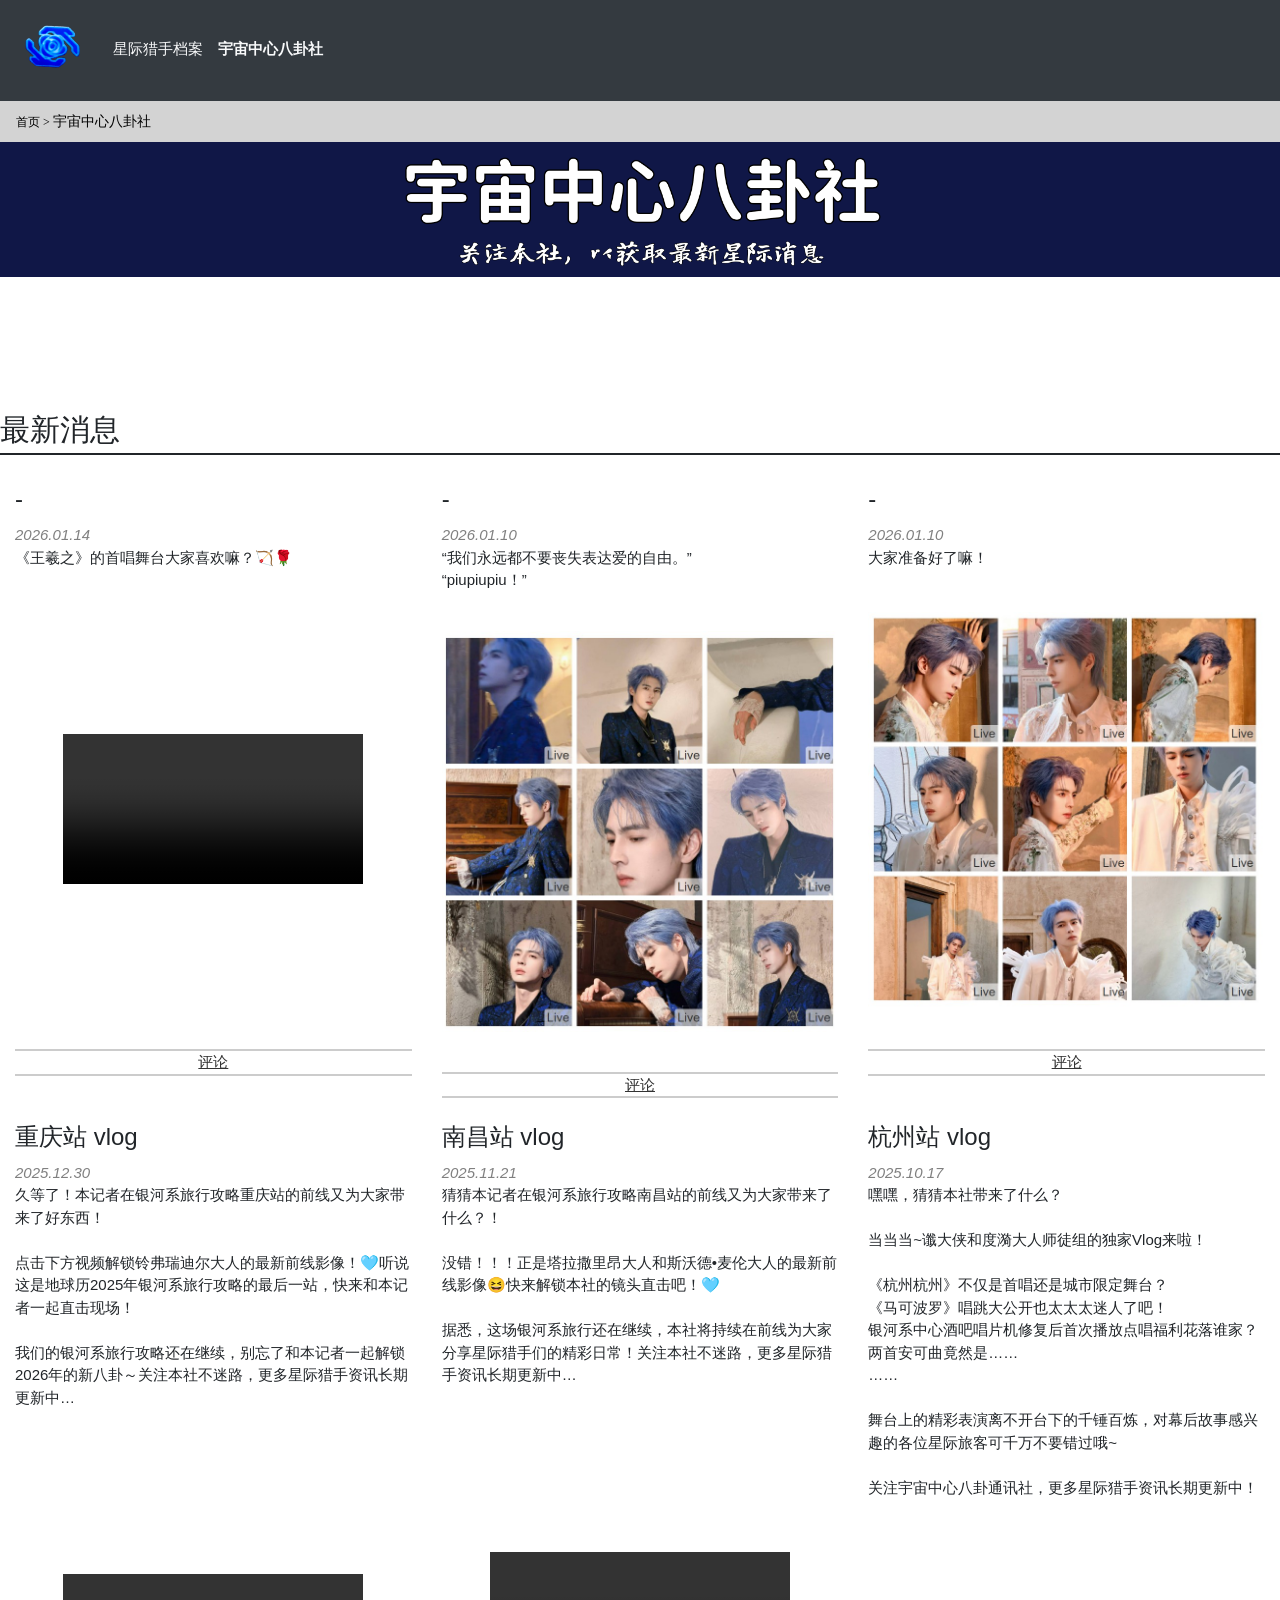
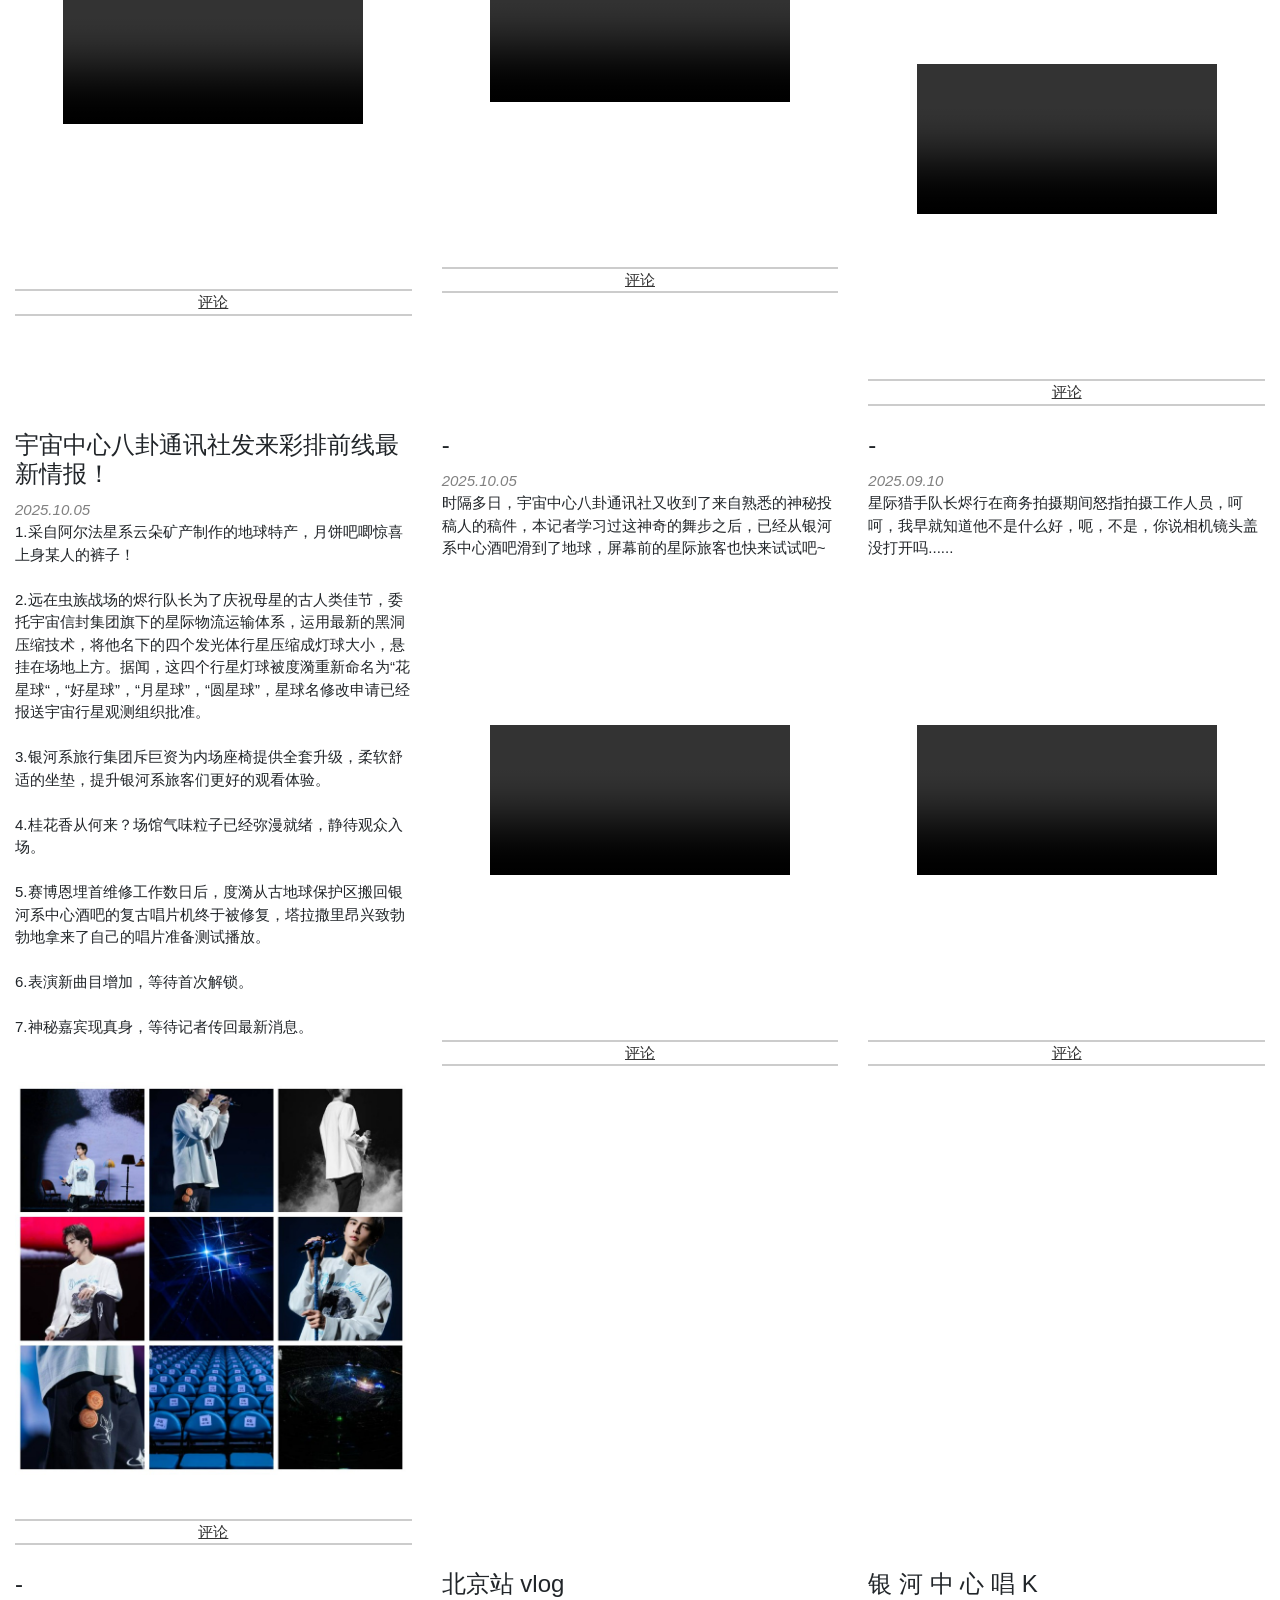
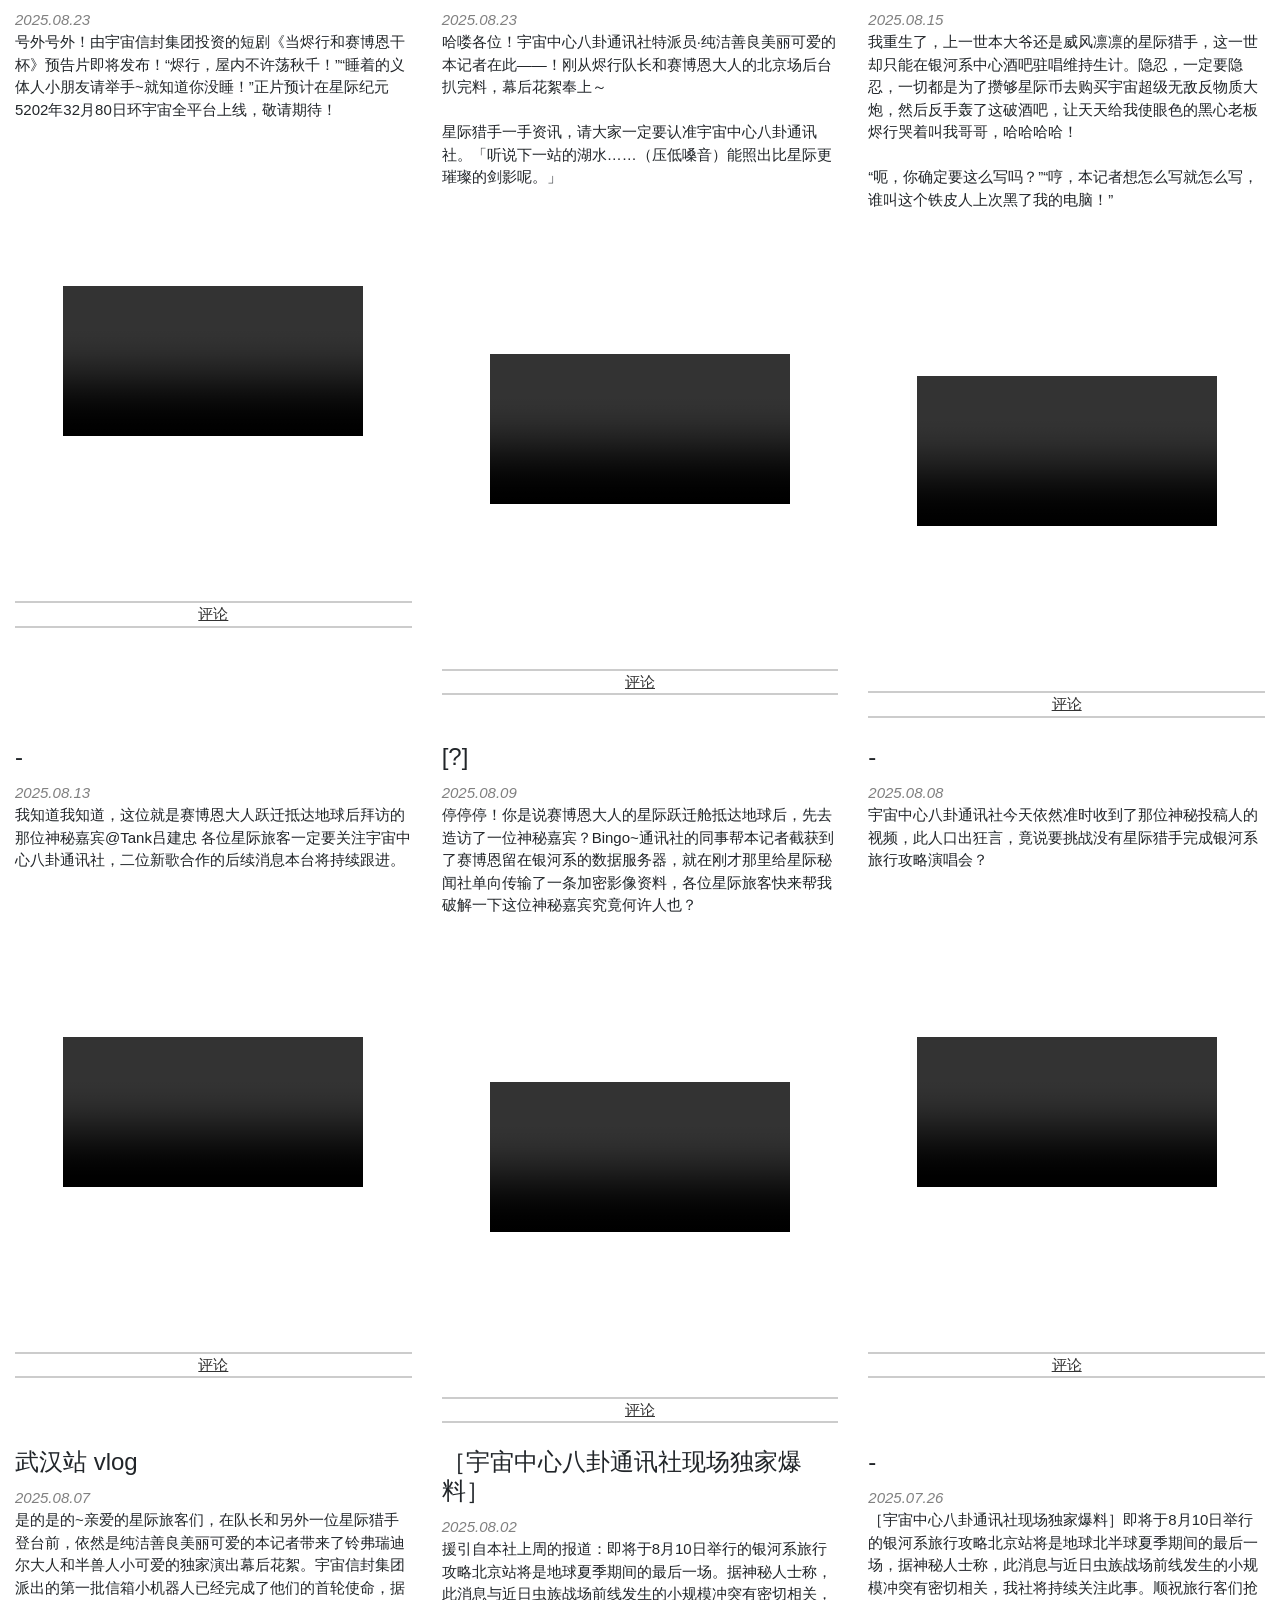
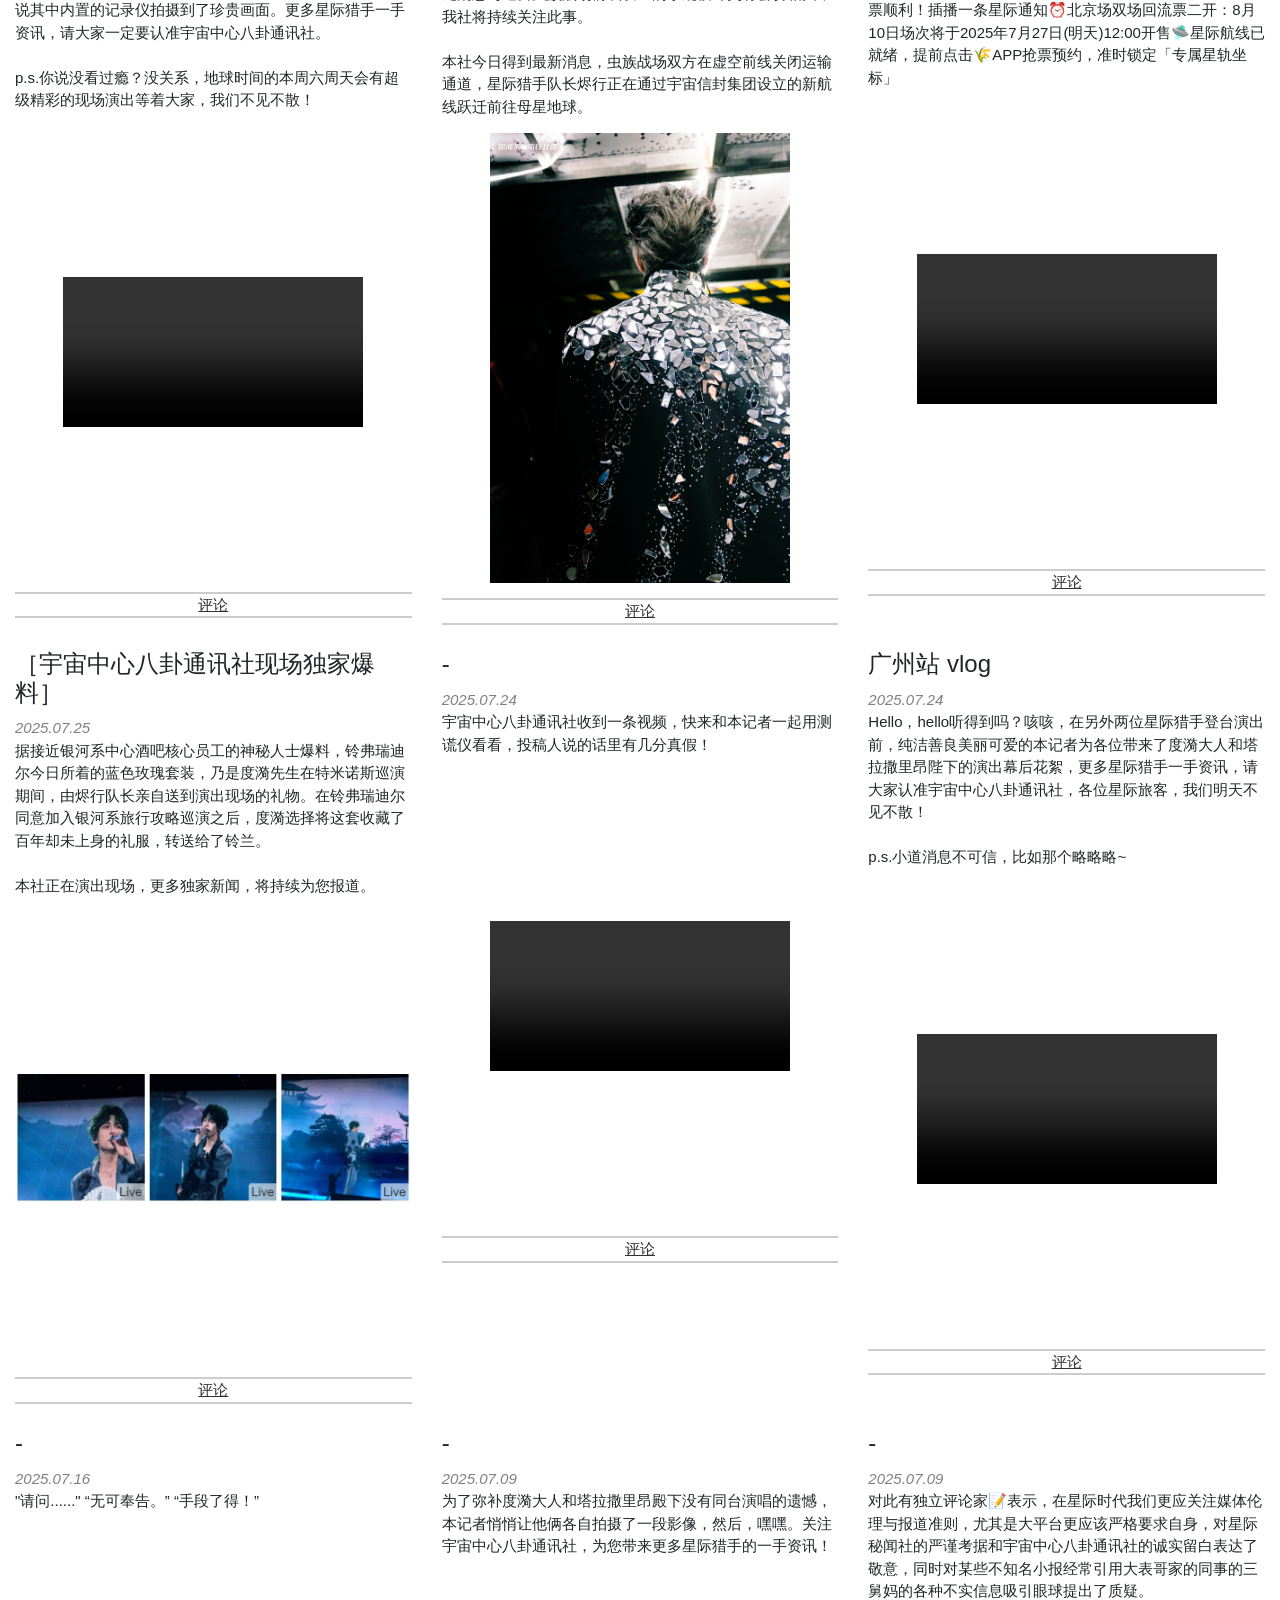
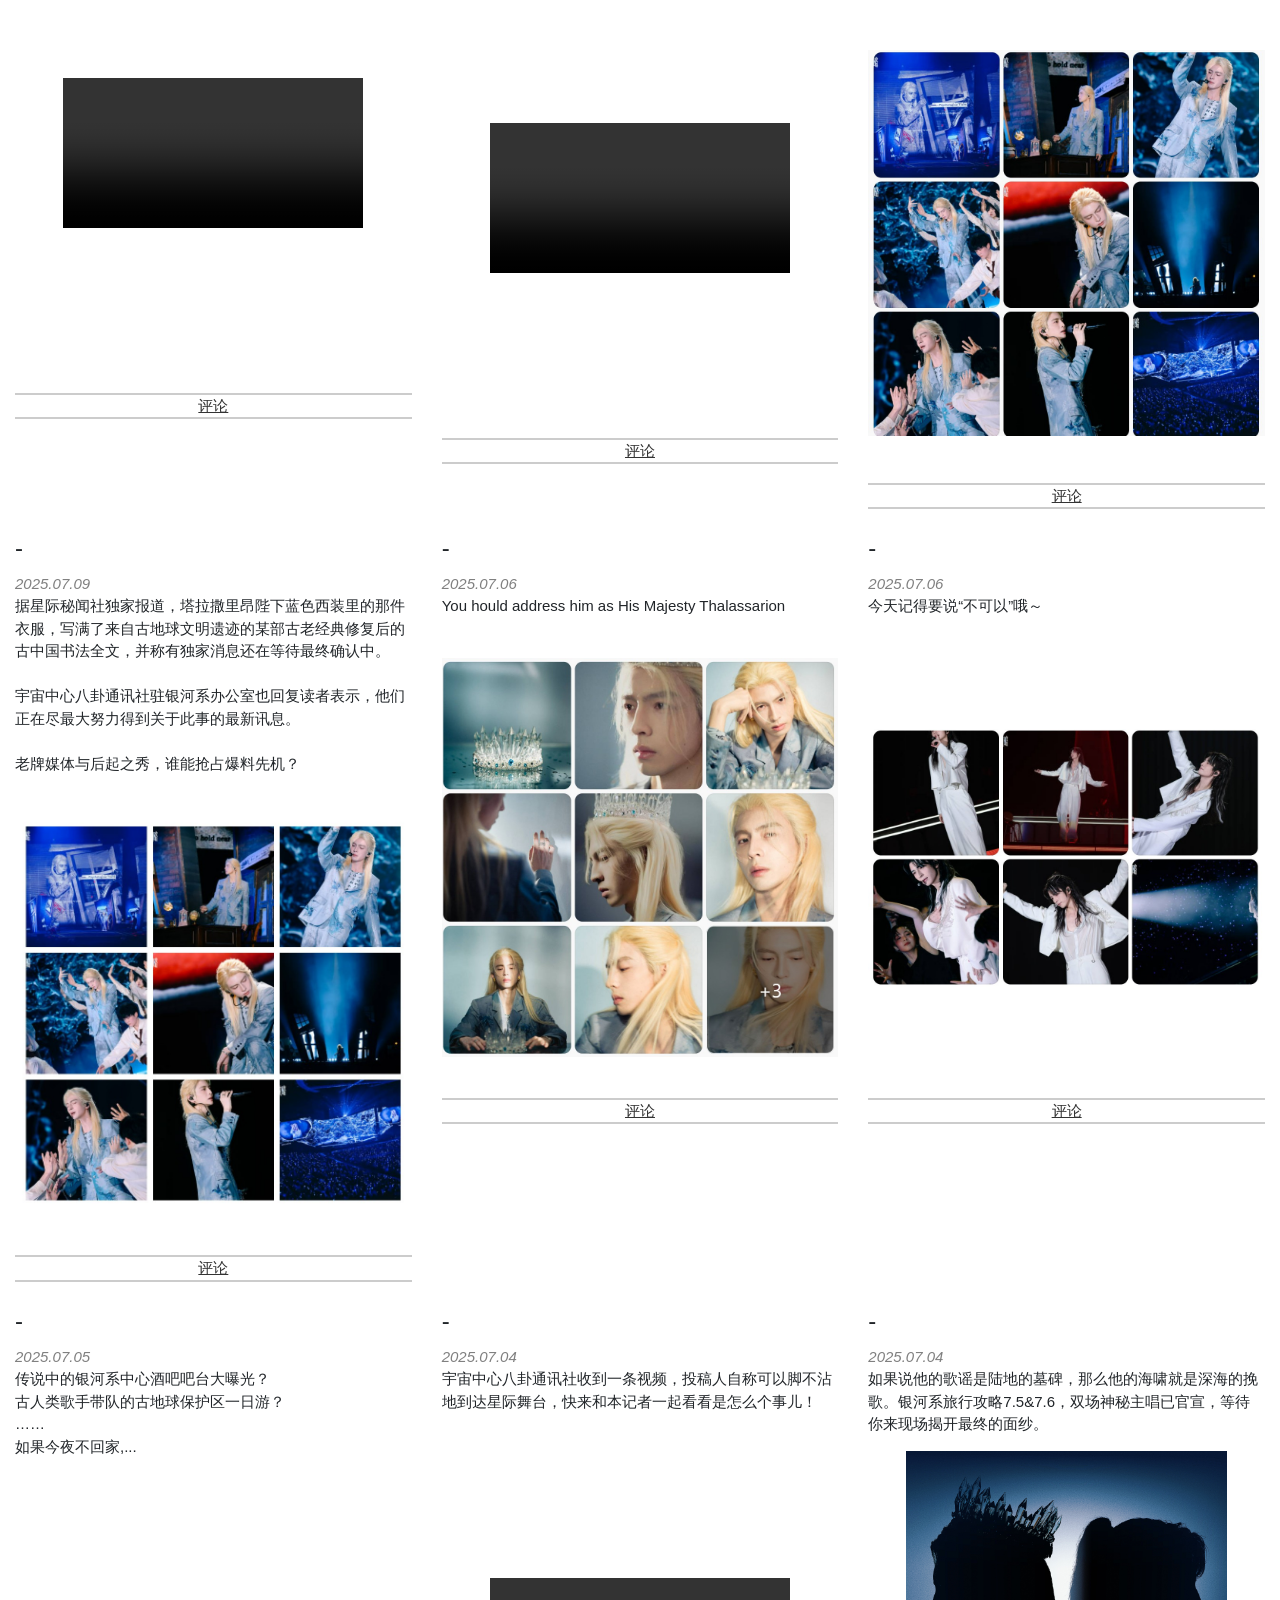
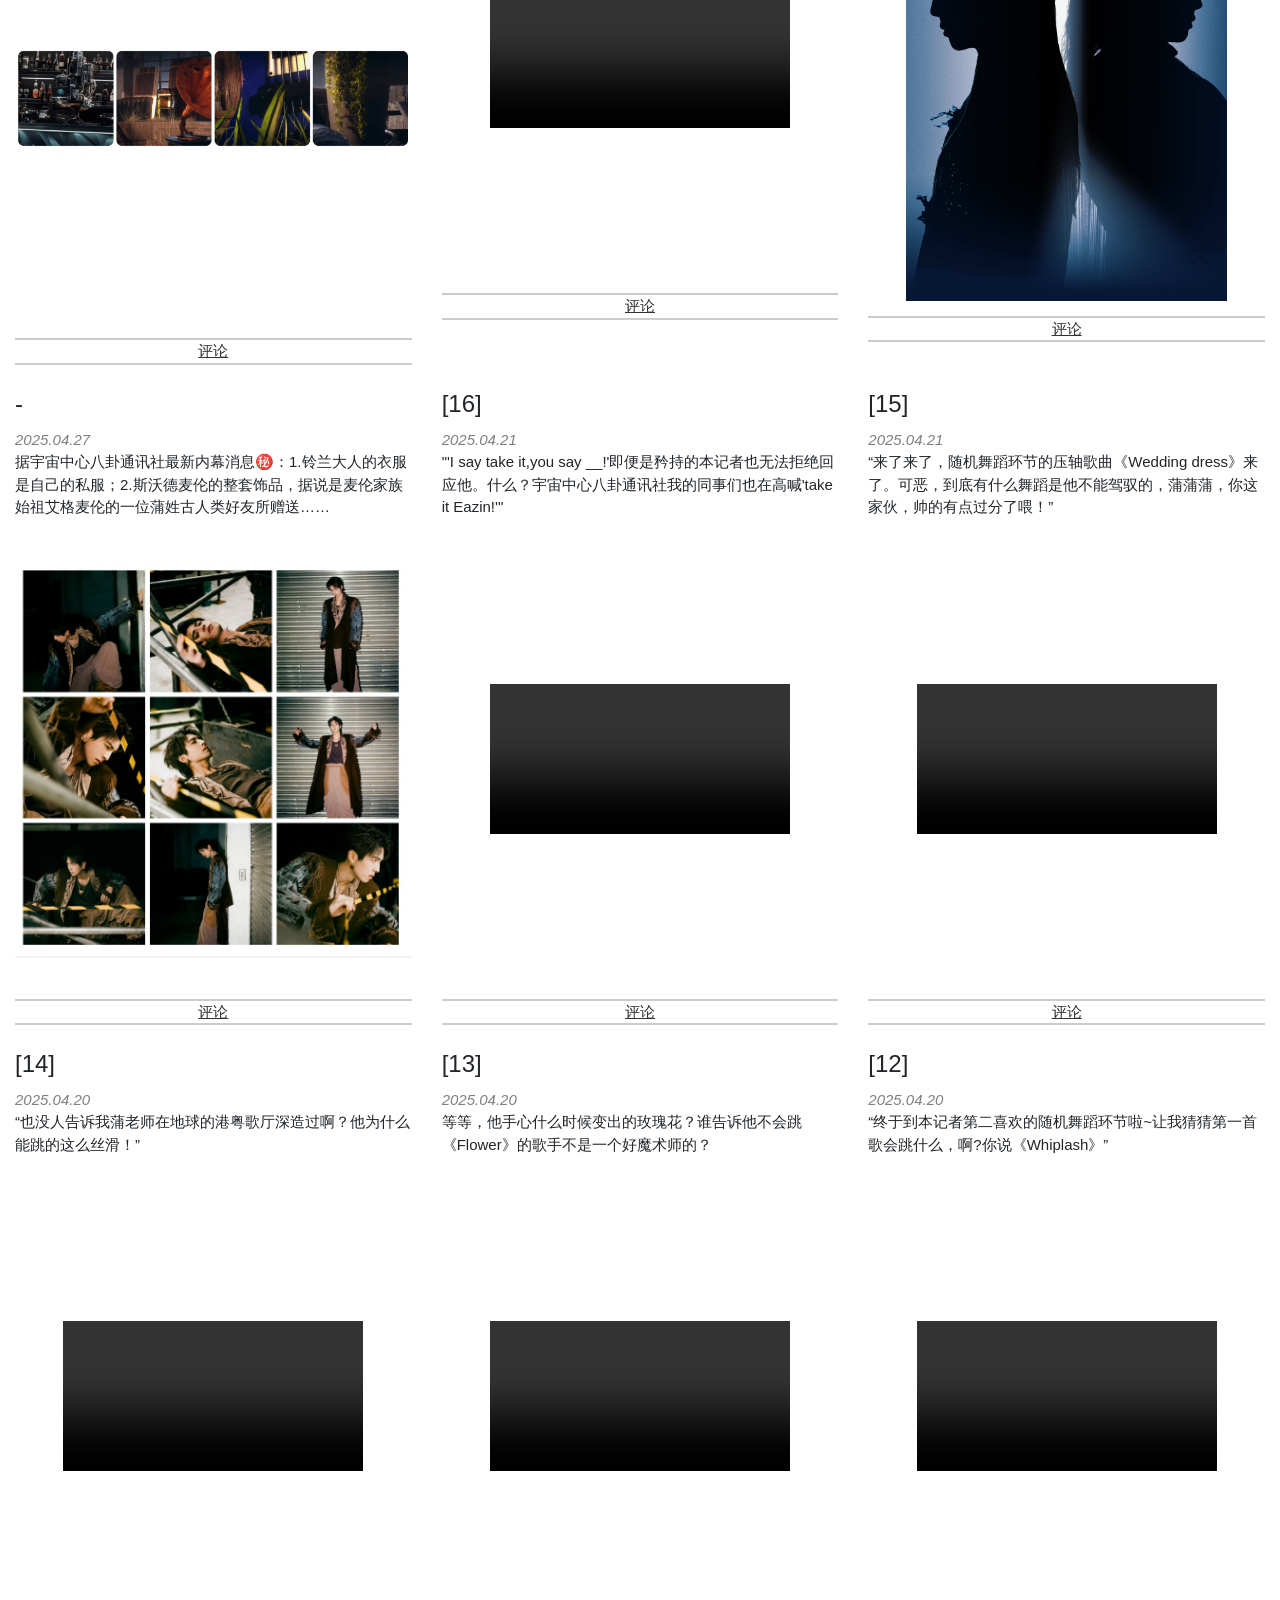
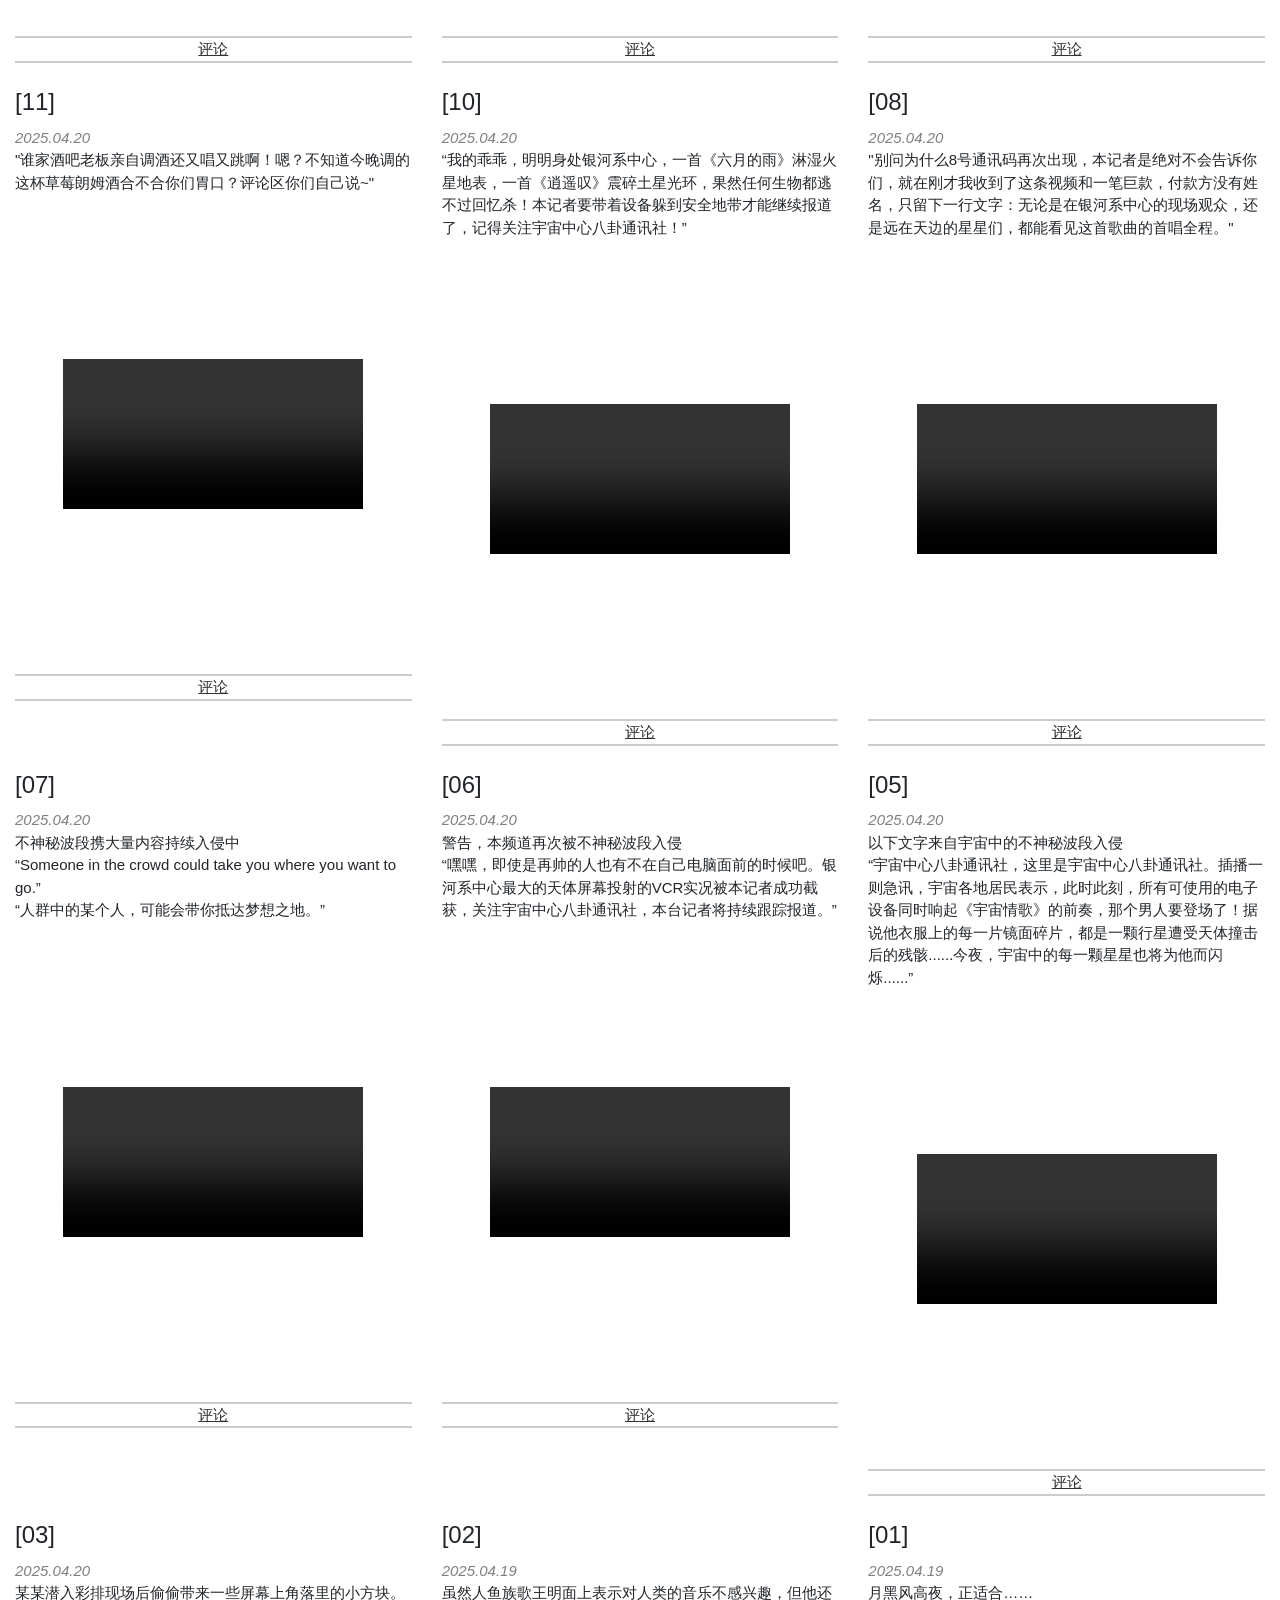
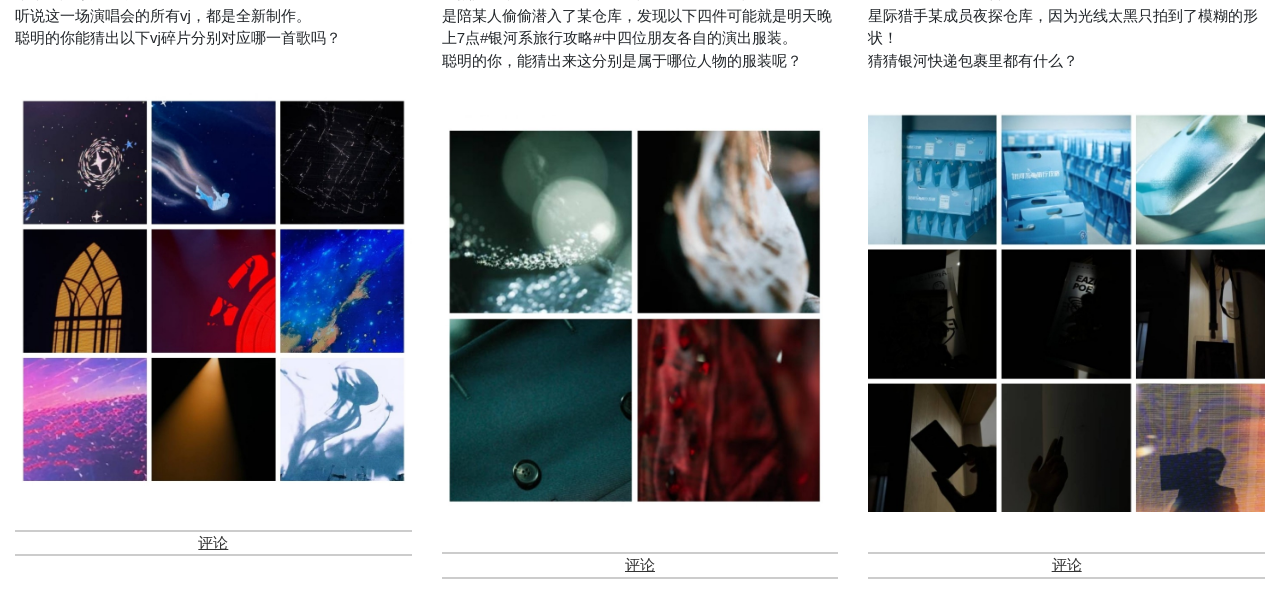
==== commit 7a70251f: "26.01.15-wb,dy" ====
--- a/html/news.html
+++ b/html/news.html
@@ -53,6 +53,75 @@
         <!-- enter content below this line -->
          <div class="row"> 
                         <div class='col-md-4 news-item'>
+            <h3>-</h3>
+            <span class='date'>2026.01.14</span>
+            <p>《王羲之》的首唱舞台大家喜欢嘛？🏹🌹</p>
+            <div class='op-vid-con'> <video class='op-vid' controls>
+                <source src='../video/news/260114.mp4' type='video/mp4'> Your browser does not support the video tag.
+            </video> </div>
+            <div class='news-comments'>
+                <a href='javascript:void(0);' class='toggle-comments'>评论</a>
+                <div class='collapse'>
+                    <div class='card-body'>
+                        <p style='display: flex; align-items: center; gap: 5px; margin: 0;'>
+                            <strong>匿名用户:</strong>
+                            <span>指路：</span> <a href='https://v.douyin.com/ly7lX_rWhGM/'>蒲熠星抖音</a>
+                        </p>
+                        <p style='display: flex; align-items: center; gap: 5px; margin: 0;'>
+                            <strong>匿名用户:</strong>
+                            <span>指路：</span> <a href='https://v.douyin.com/ly7lX_rWhGM/'>蒲熠星抖音</a>
+                        </p><p style='display: flex; align-items: center; gap: 5px; margin: 0;'>
+                            <strong>匿名用户:</strong>
+                            <span>太帅了！</span>
+                        </p>
+                                      </div>
+                </div>
+            </div>
+        </div>
+
+                        <div class='col-md-4 news-item'>
+            <h3>-</h3>
+            <span class='date'>2026.01.10</span>
+            <p>“我们永远都不要丧失表达爱的自由。”<br>“piupiupiu！”</p>
+            <div class='op-vid-con'> <img class='op-vid' src='../images/news/260110-2.jpg' > </div>
+            <div class='news-comments'>
+                <a href='javascript:void(0);' class='toggle-comments'>评论</a>
+                <div class='collapse'>
+                    <div class='card-body'>
+                        <p style='display: flex; align-items: center; gap: 5px; margin: 0;'>
+                            <strong>匿名用户:</strong>
+                            <span>指路：</span> <a href='https://m.weibo.cn/u/2882733894?luicode=10000011&lfid=1005055838726144&featurecode=n'>蒲熠星微博</a>
+                        </p>
+                        <p style='display: flex; align-items: center; gap: 5px; margin: 0;'>
+                            <strong>匿名用户:</strong>
+                            <span>我爱你！</span>
+                        </p>
+                                      </div>
+                </div>
+            </div>
+        </div>
+
+                        <div class='col-md-4 news-item'>
+            <h3>-</h3>
+            <span class='date'>2026.01.10</span>
+            <p>大家准备好了嘛！</p>
+            <div class='op-vid-con'> <img class='op-vid' src='../images/news/260110.jpg' > </div>
+            <div class='news-comments'>
+                <a href='javascript:void(0);' class='toggle-comments'>评论</a>
+                <div class='collapse'>
+                    <div class='card-body'>
+                        <p style='display: flex; align-items: center; gap: 5px; margin: 0;'>
+                            <strong>匿名用户:</strong>
+                            <span>指路：</span> <a href='https://m.weibo.cn/u/2882733894?luicode=10000011&lfid=1005055838726144&featurecode=n'>蒲熠星微博</a>
+                        </p>
+                                      </div>
+                </div>
+            </div>
+        </div>
+
+         </div>
+         <div class="row"> 
+                        <div class='col-md-4 news-item'>
             <h3>重庆站 vlog</h3>
             <span class='date'>2025.12.30</span>
             <p>久等了！本记者在银河系旅行攻略重庆站的前线又为大家带来了好东西！<br><br>点击下方视频解锁铃弗瑞迪尔大人的最新前线影像！🩵听说这是地球历2025年银河系旅行攻略的最后一站，快来和本记者一起直击现场！<br><br>我们的银河系旅行攻略还在继续，别忘了和本记者一起解锁2026年的新八卦～关注本社不迷路，更多星际猎手资讯长期更新中…</p>
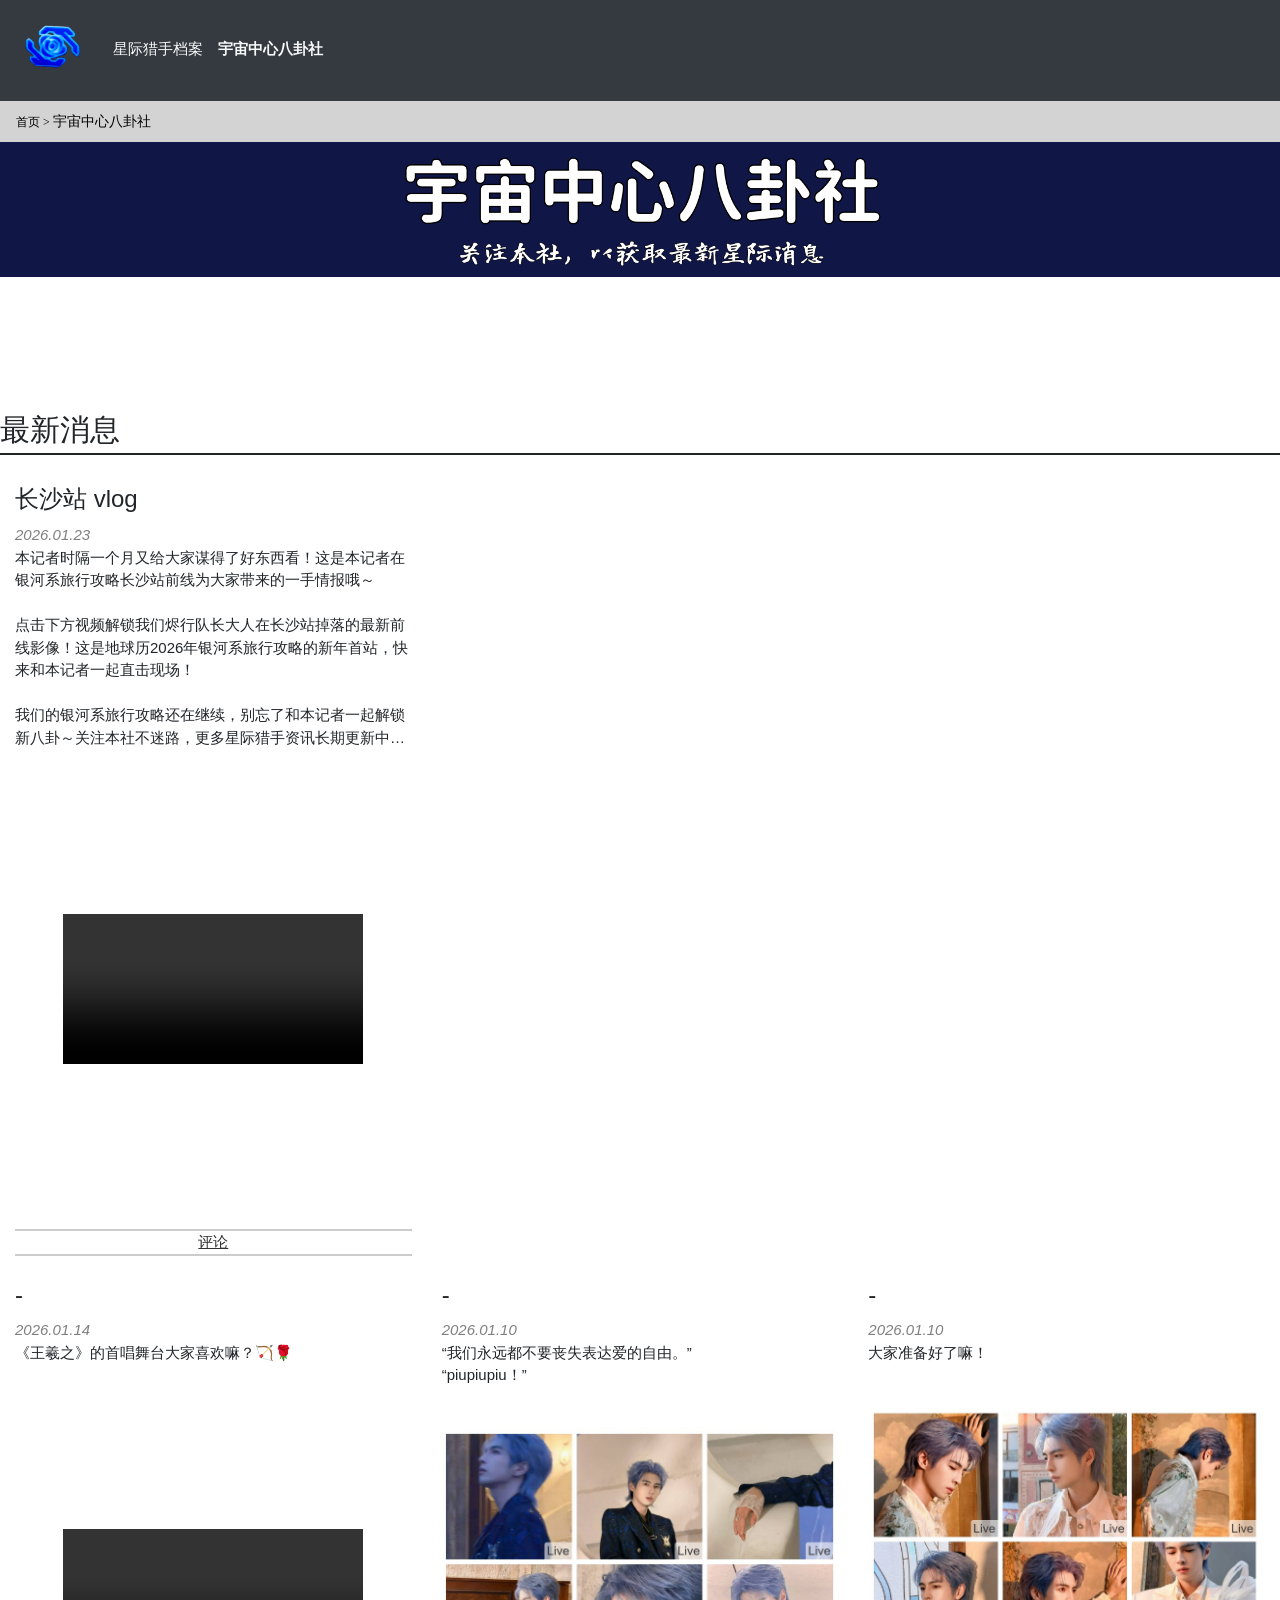
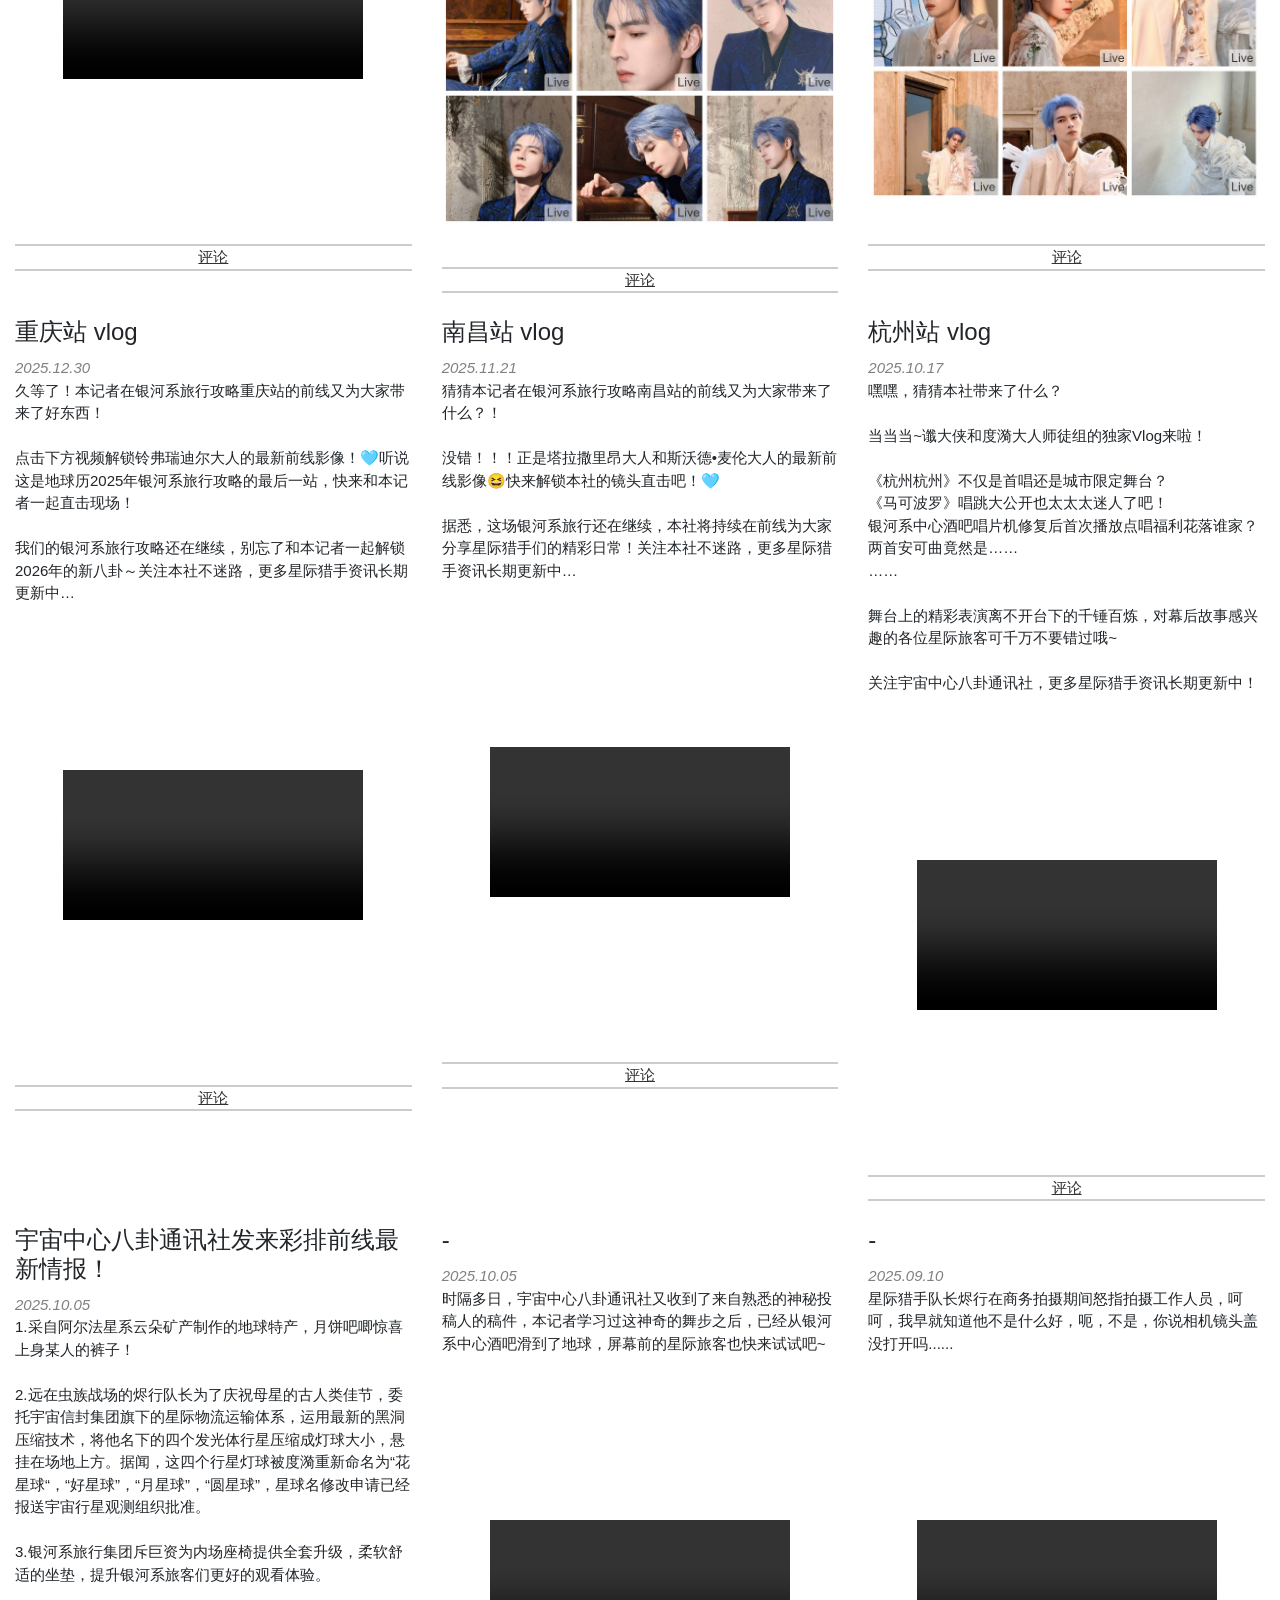
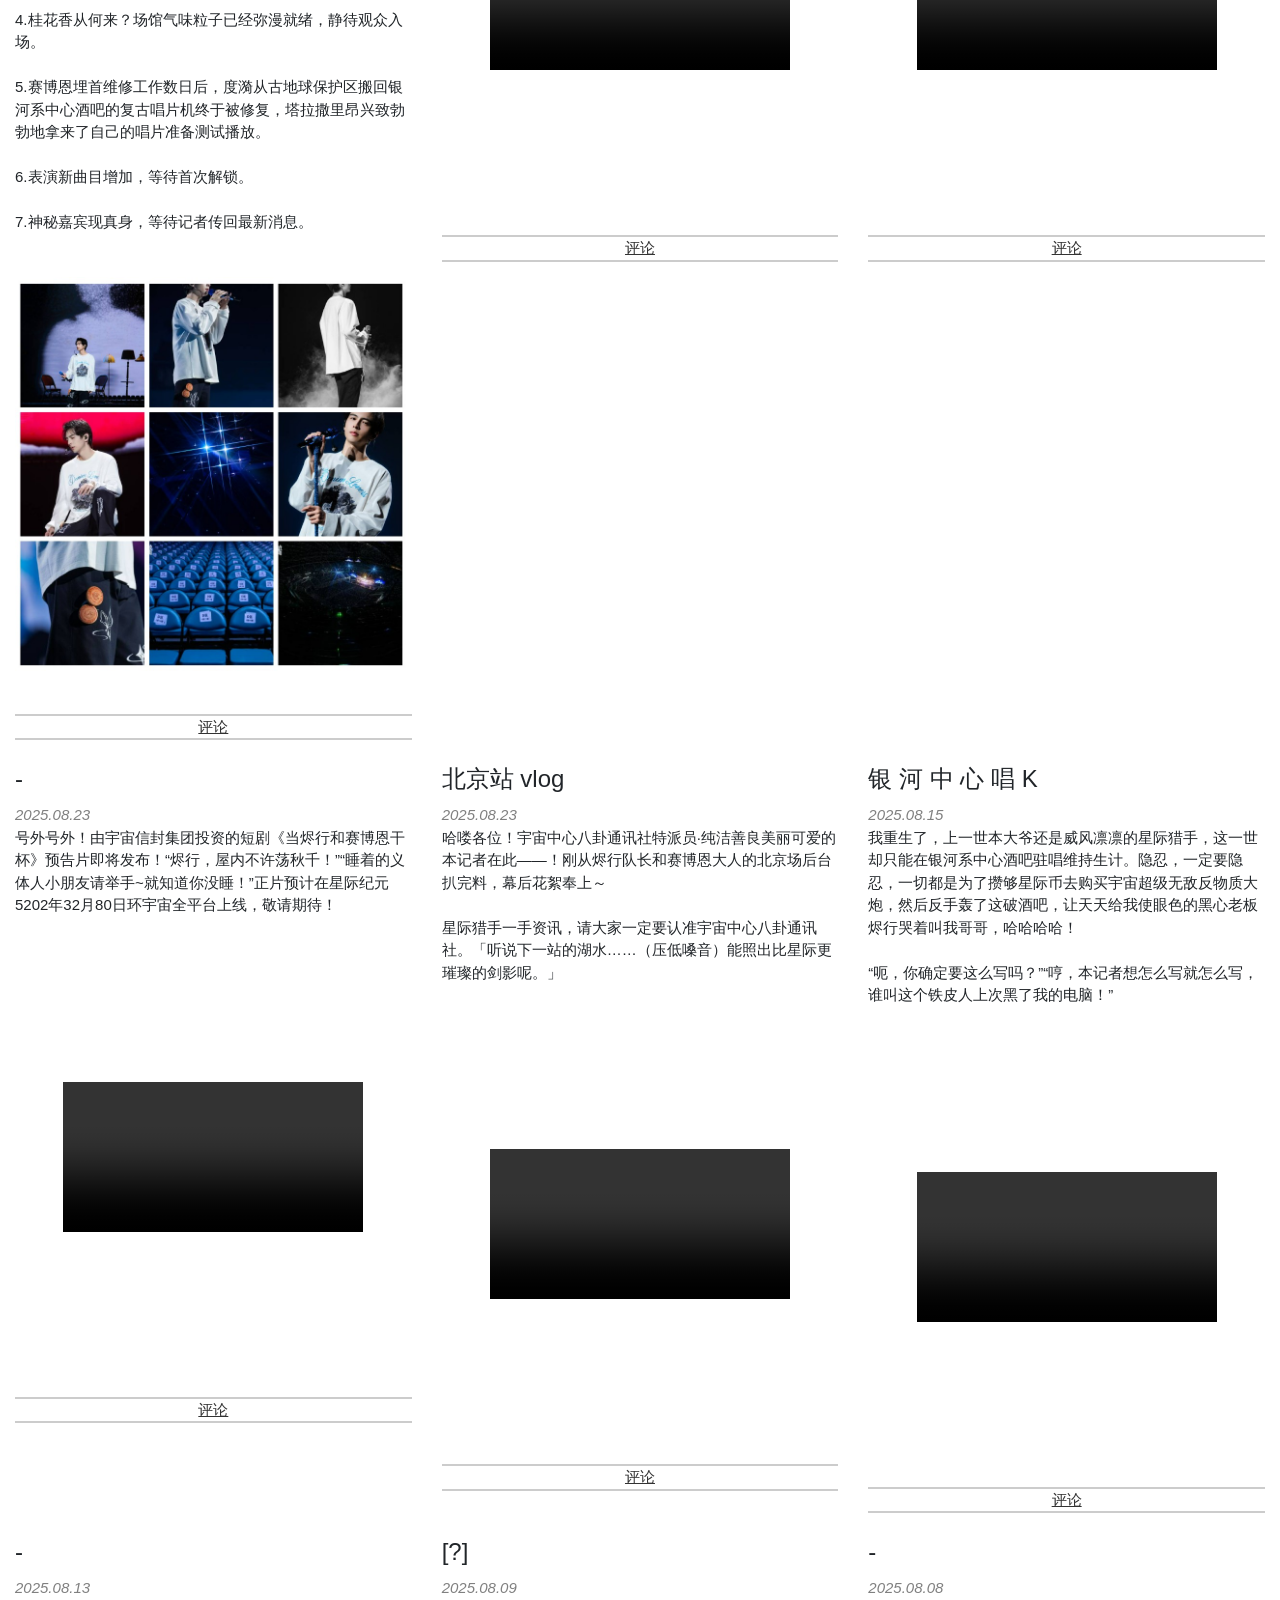
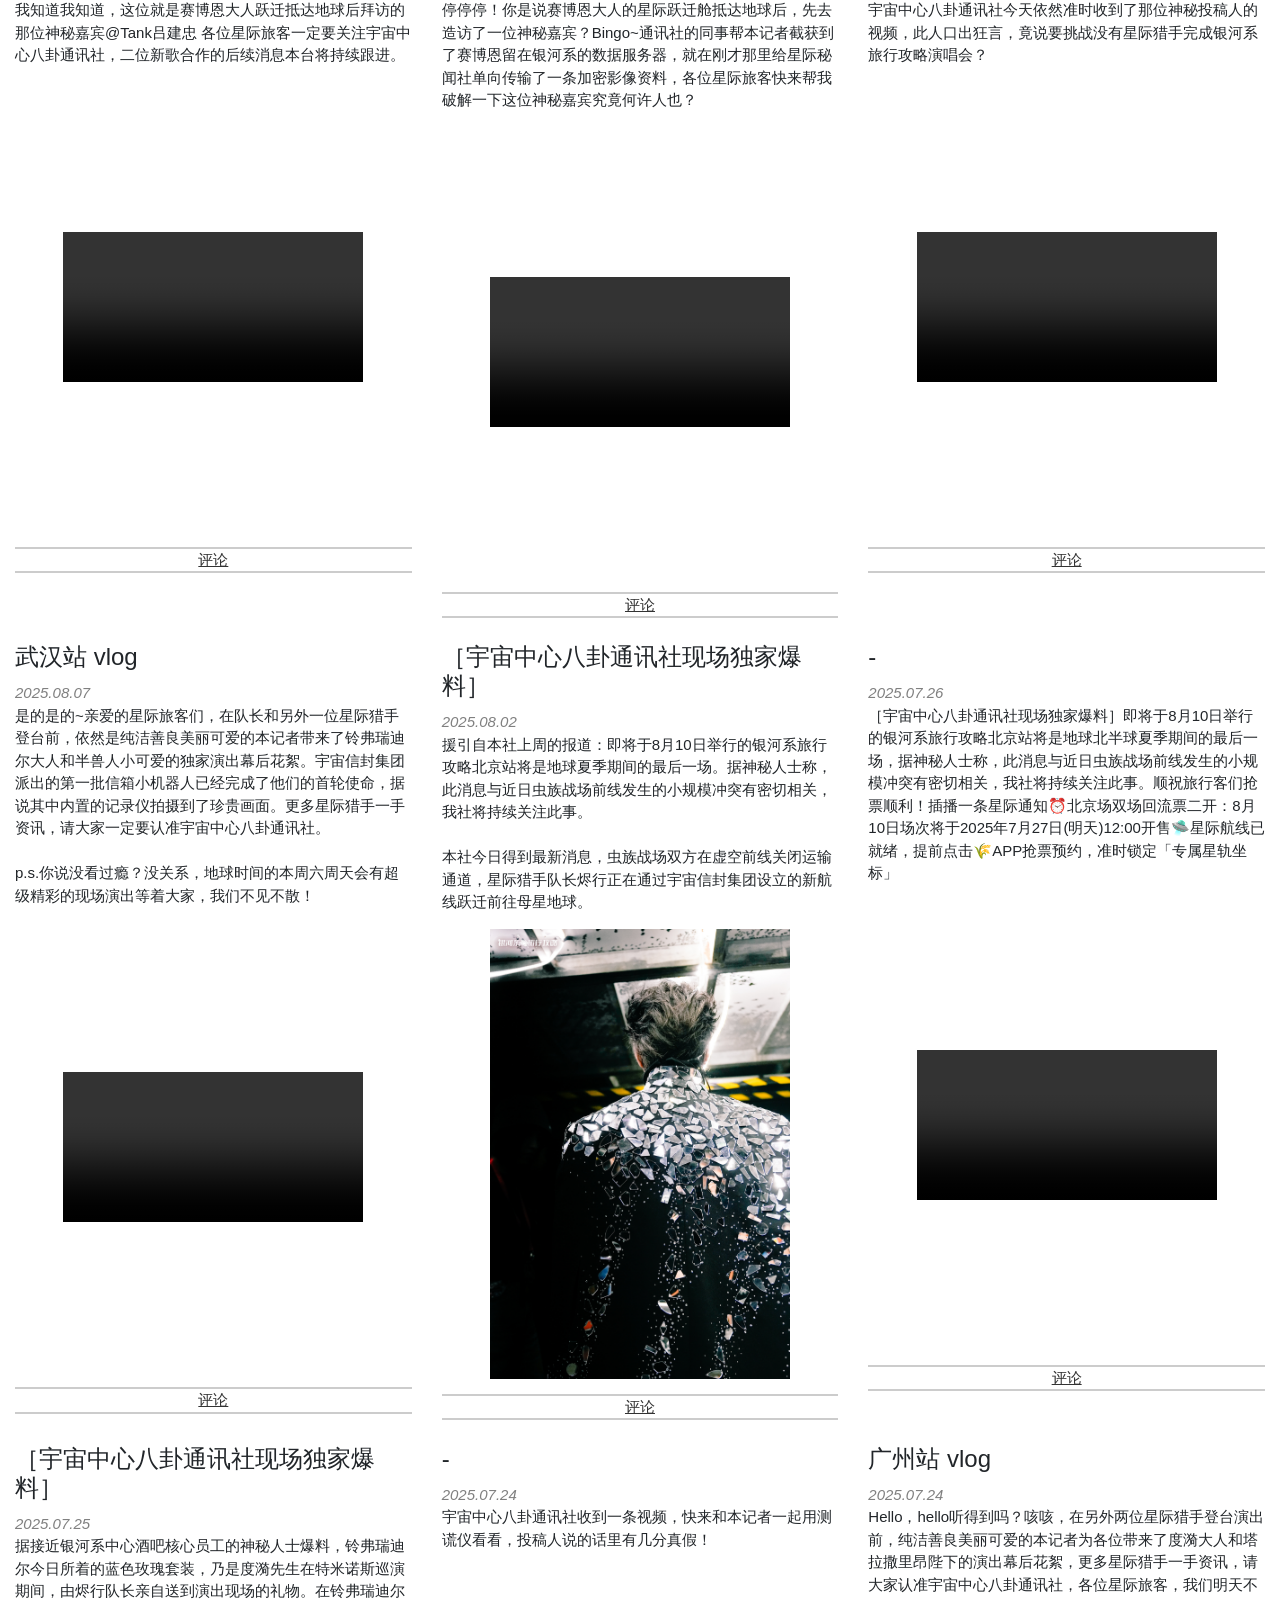
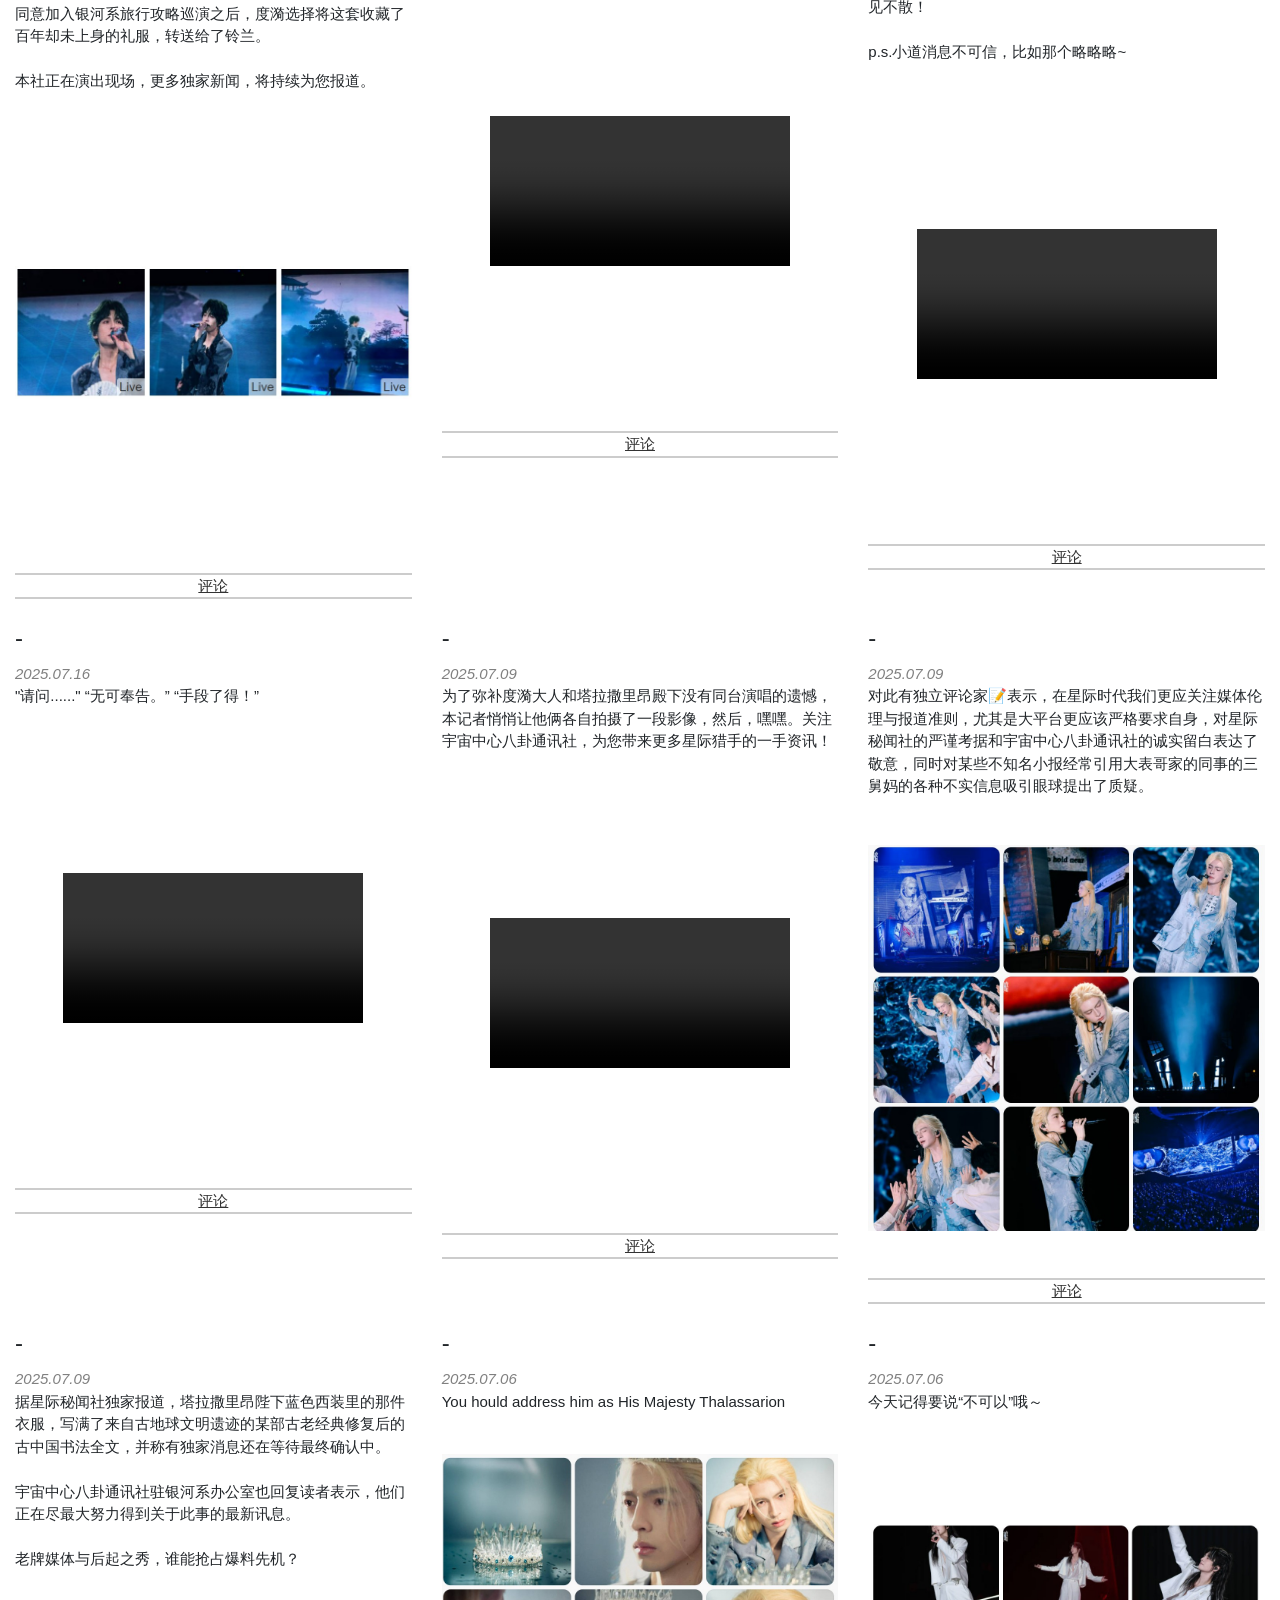
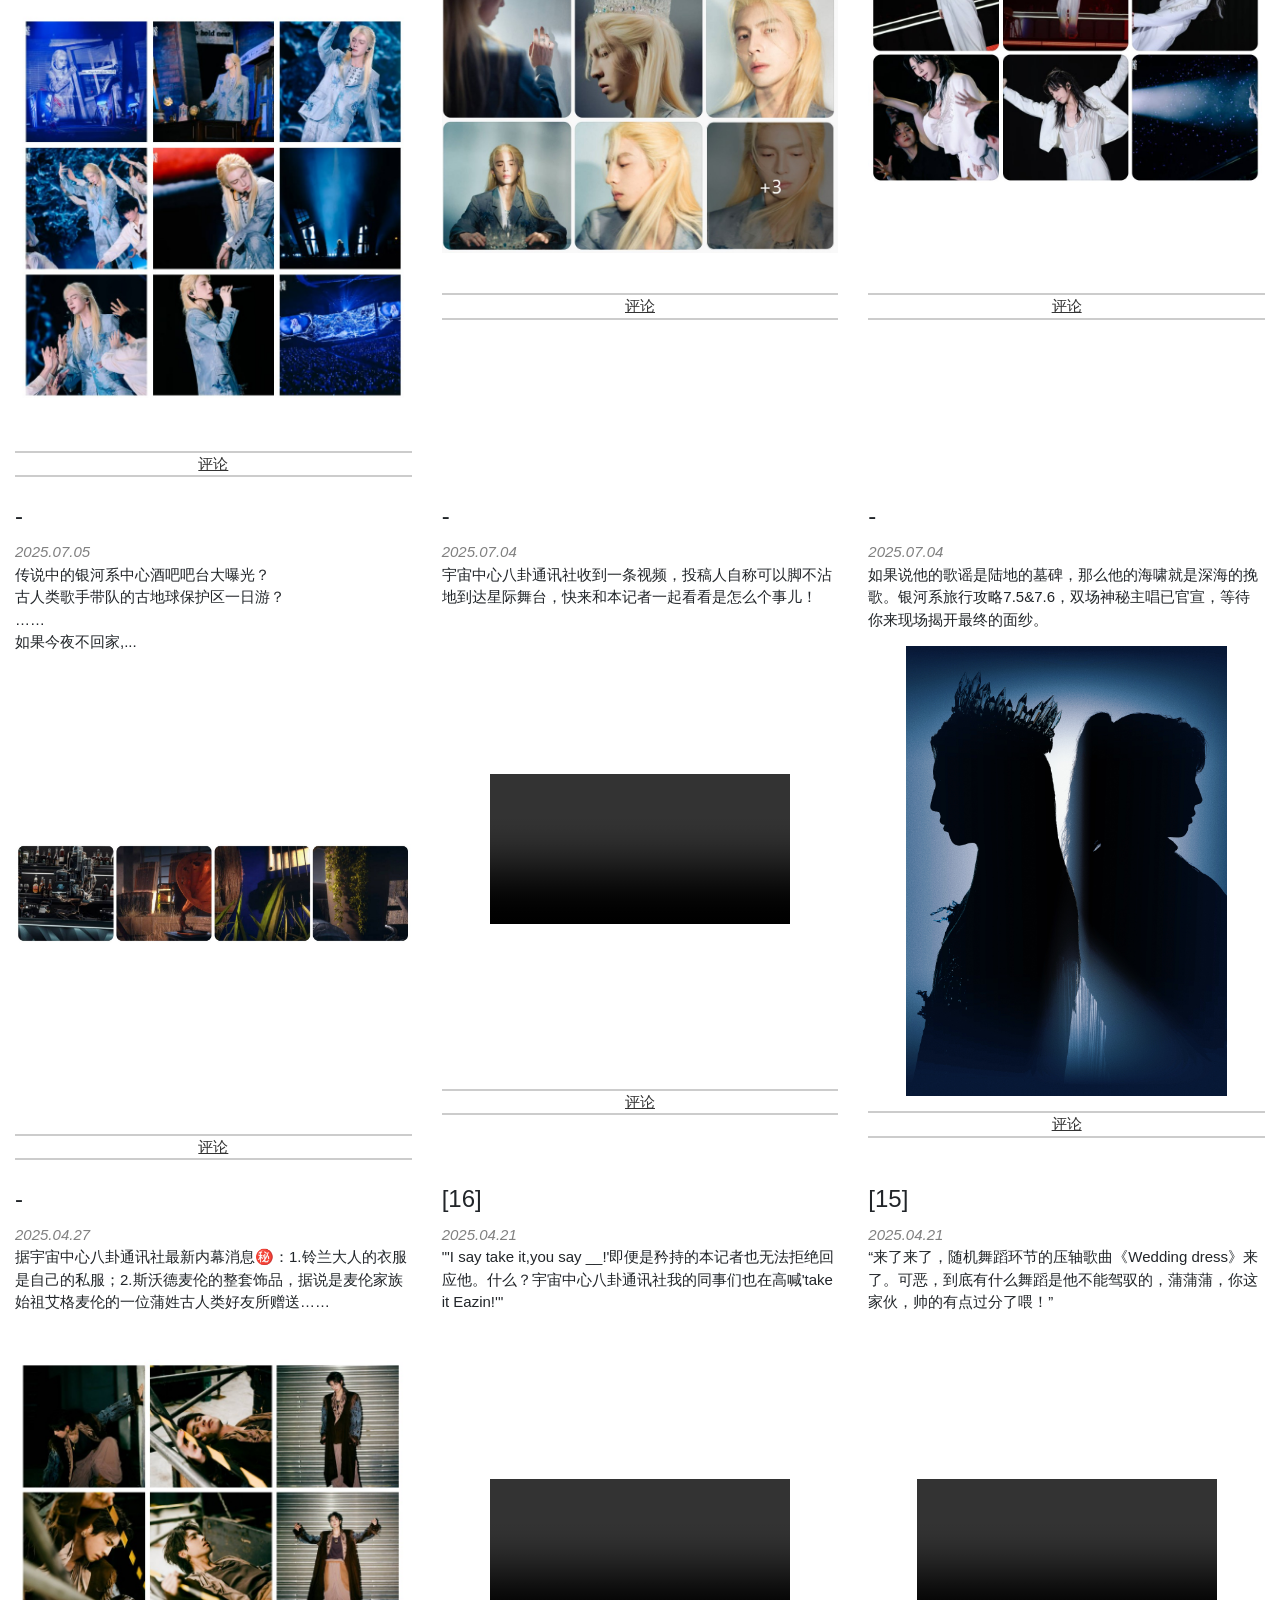
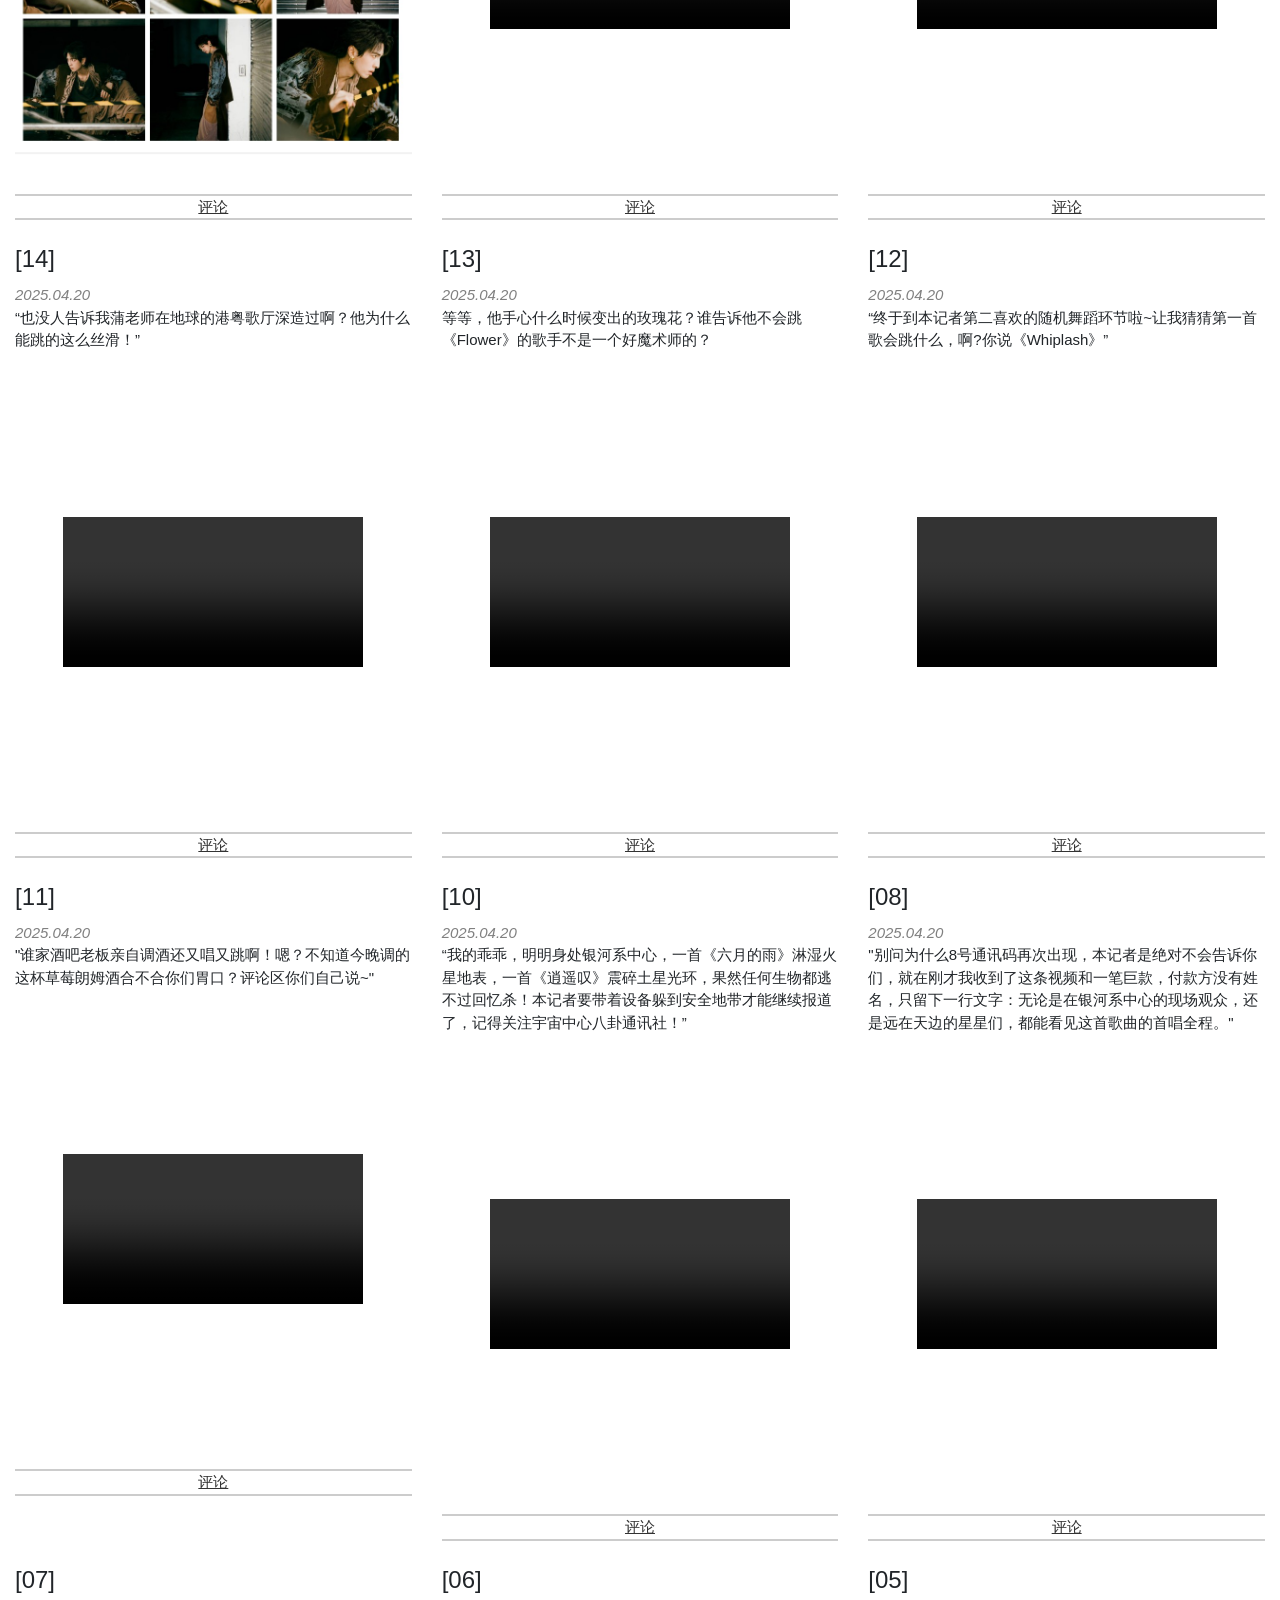
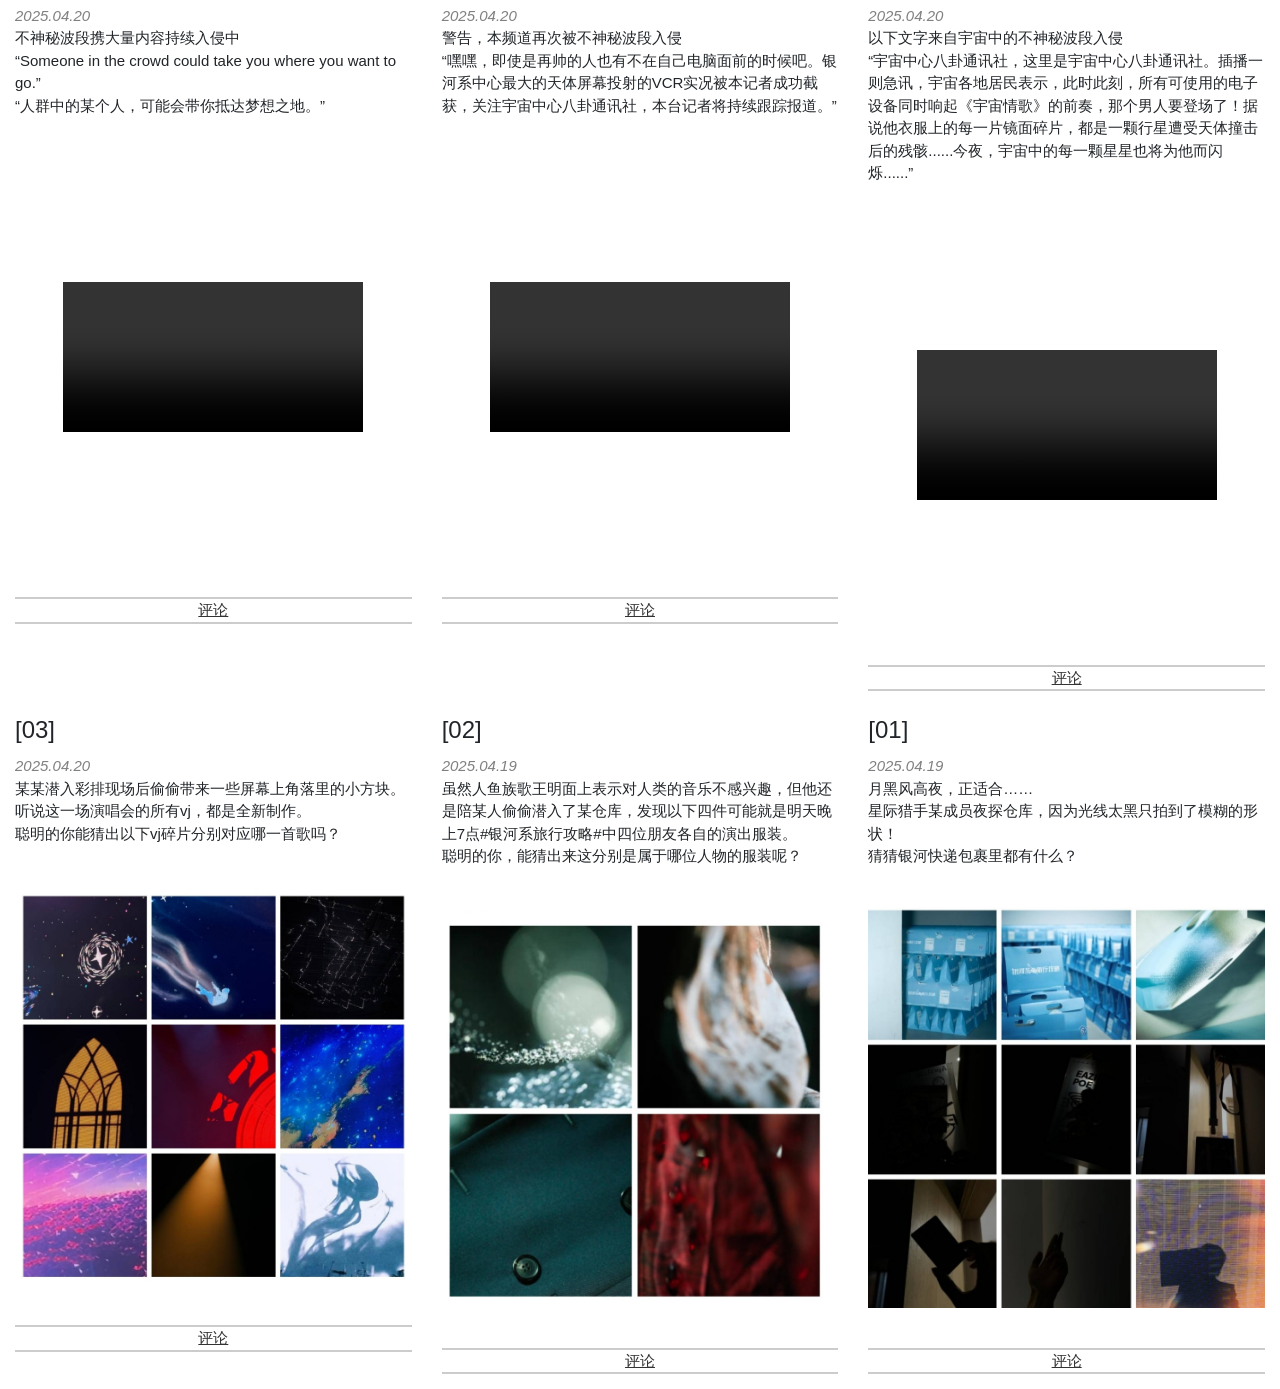
==== commit b127ae6b: "26.01.23 ChangSha vlog" ====
--- a/html/news.html
+++ b/html/news.html
@@ -53,6 +53,32 @@
         <!-- enter content below this line -->
          <div class="row"> 
                         <div class='col-md-4 news-item'>
+            <h3>长沙站 vlog</h3>
+            <span class='date'>2026.01.23</span>
+            <p>本记者时隔一个月又给大家谋得了好东西看！这是本记者在银河系旅行攻略长沙站前线为大家带来的一手情报哦～<br><br>点击下方视频解锁我们烬行队长大人在长沙站掉落的最新前线影像！这是地球历2026年银河系旅行攻略的新年首站，快来和本记者一起直击现场！<br><br>我们的银河系旅行攻略还在继续，别忘了和本记者一起解锁新八卦～关注本社不迷路，更多星际猎手资讯长期更新中…</p>
+            <div class='op-vid-con'> <video class='op-vid' controls>
+                <source src='../video/news/260123.mp4' type='video/mp4'> Your browser does not support the video tag.
+            </video> </div>
+            <div class='news-comments'>
+                <a href='javascript:void(0);' class='toggle-comments'>评论</a>
+                <div class='collapse'>
+                    <div class='card-body'>
+                        <p style='display: flex; align-items: center; gap: 5px; margin: 0;'>
+                            <strong>匿名用户:</strong>
+                            <span>指路：</span> <a href='https://www.bilibili.com/video/BV1wxzNBEE7M/?share_source=copy_web&vd_source=e68916b40b1786f23157e8e87a77c704'>蒲熠星B站</a>
+                        </p>
+                        <p style='display: flex; align-items: center; gap: 5px; margin: 0;'>
+                            <strong>匿名用户:</strong>
+                            <span>不得不爱！ 我爱你！</span> 
+                        </p>
+                                      </div>
+                </div>
+            </div>
+        </div>
+
+         </div>
+         <div class="row"> 
+                        <div class='col-md-4 news-item'>
             <h3>-</h3>
             <span class='date'>2026.01.14</span>
             <p>《王羲之》的首唱舞台大家喜欢嘛？🏹🌹</p>
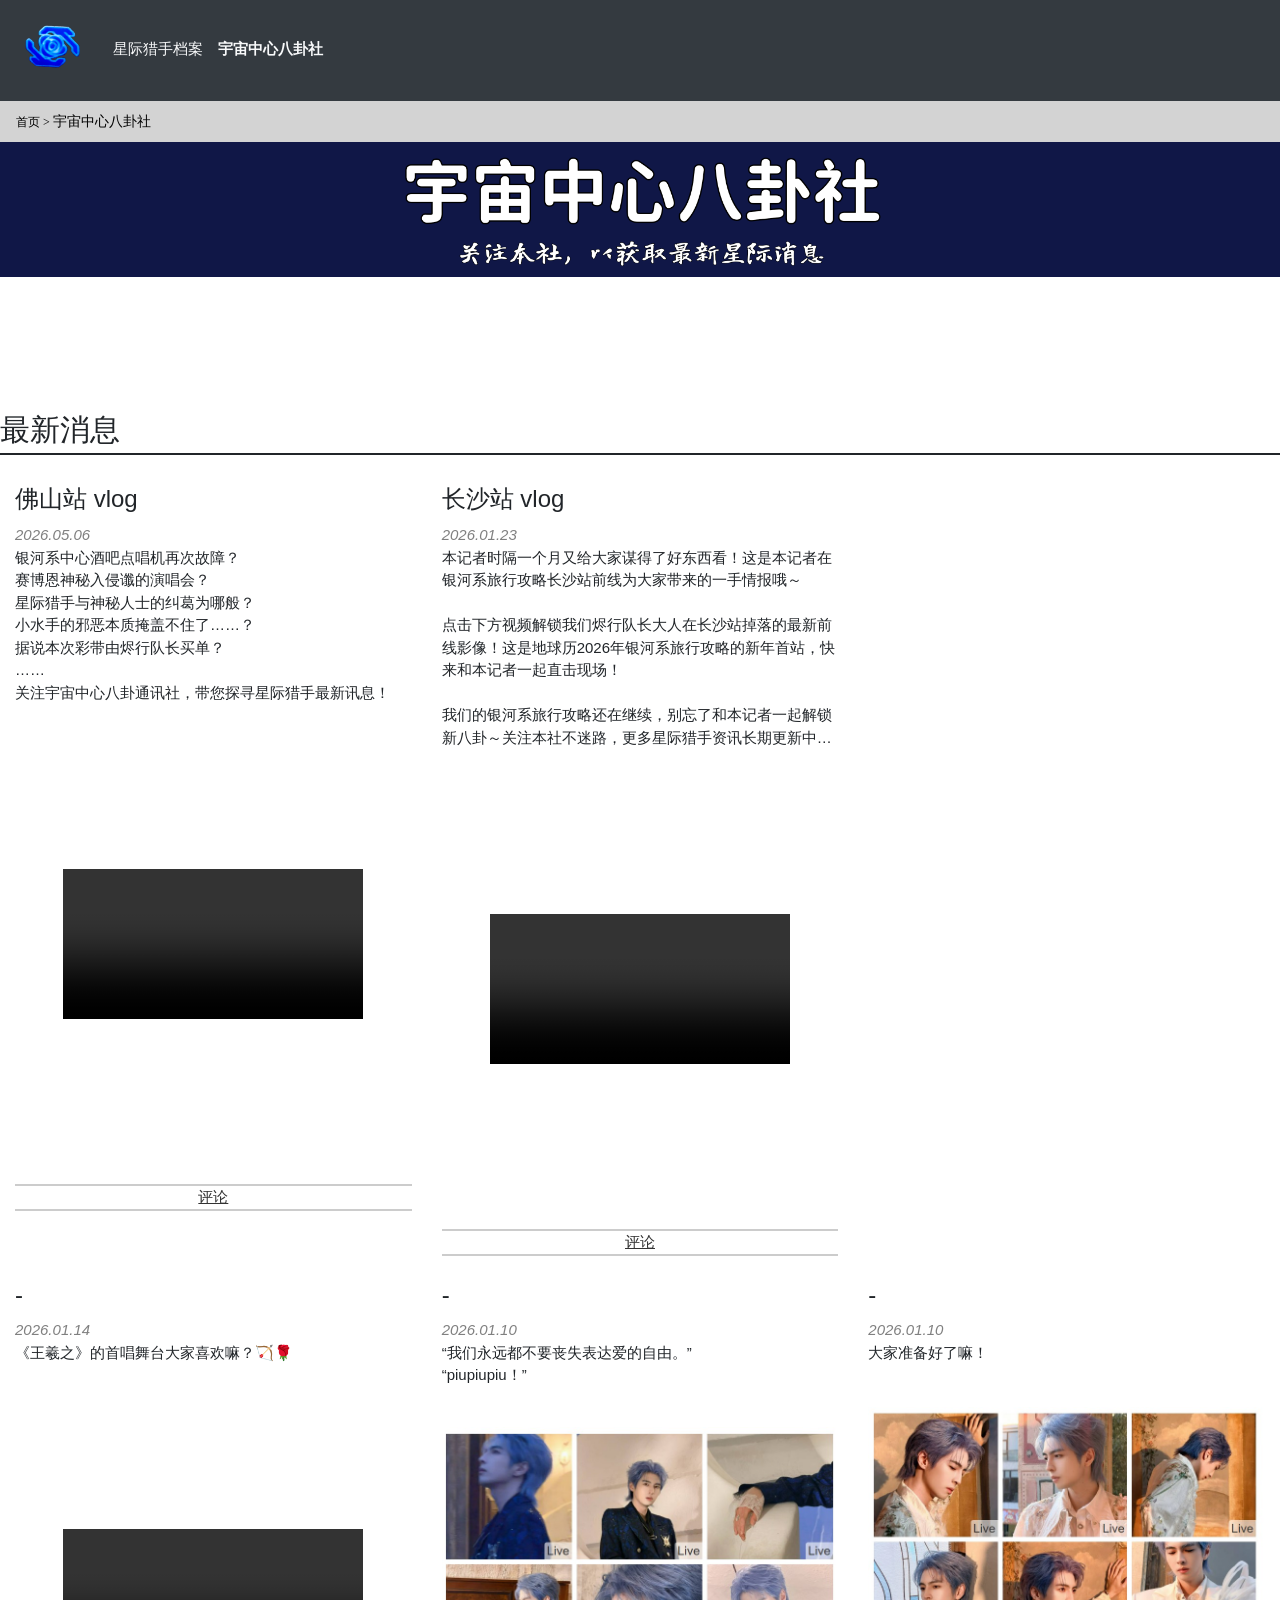
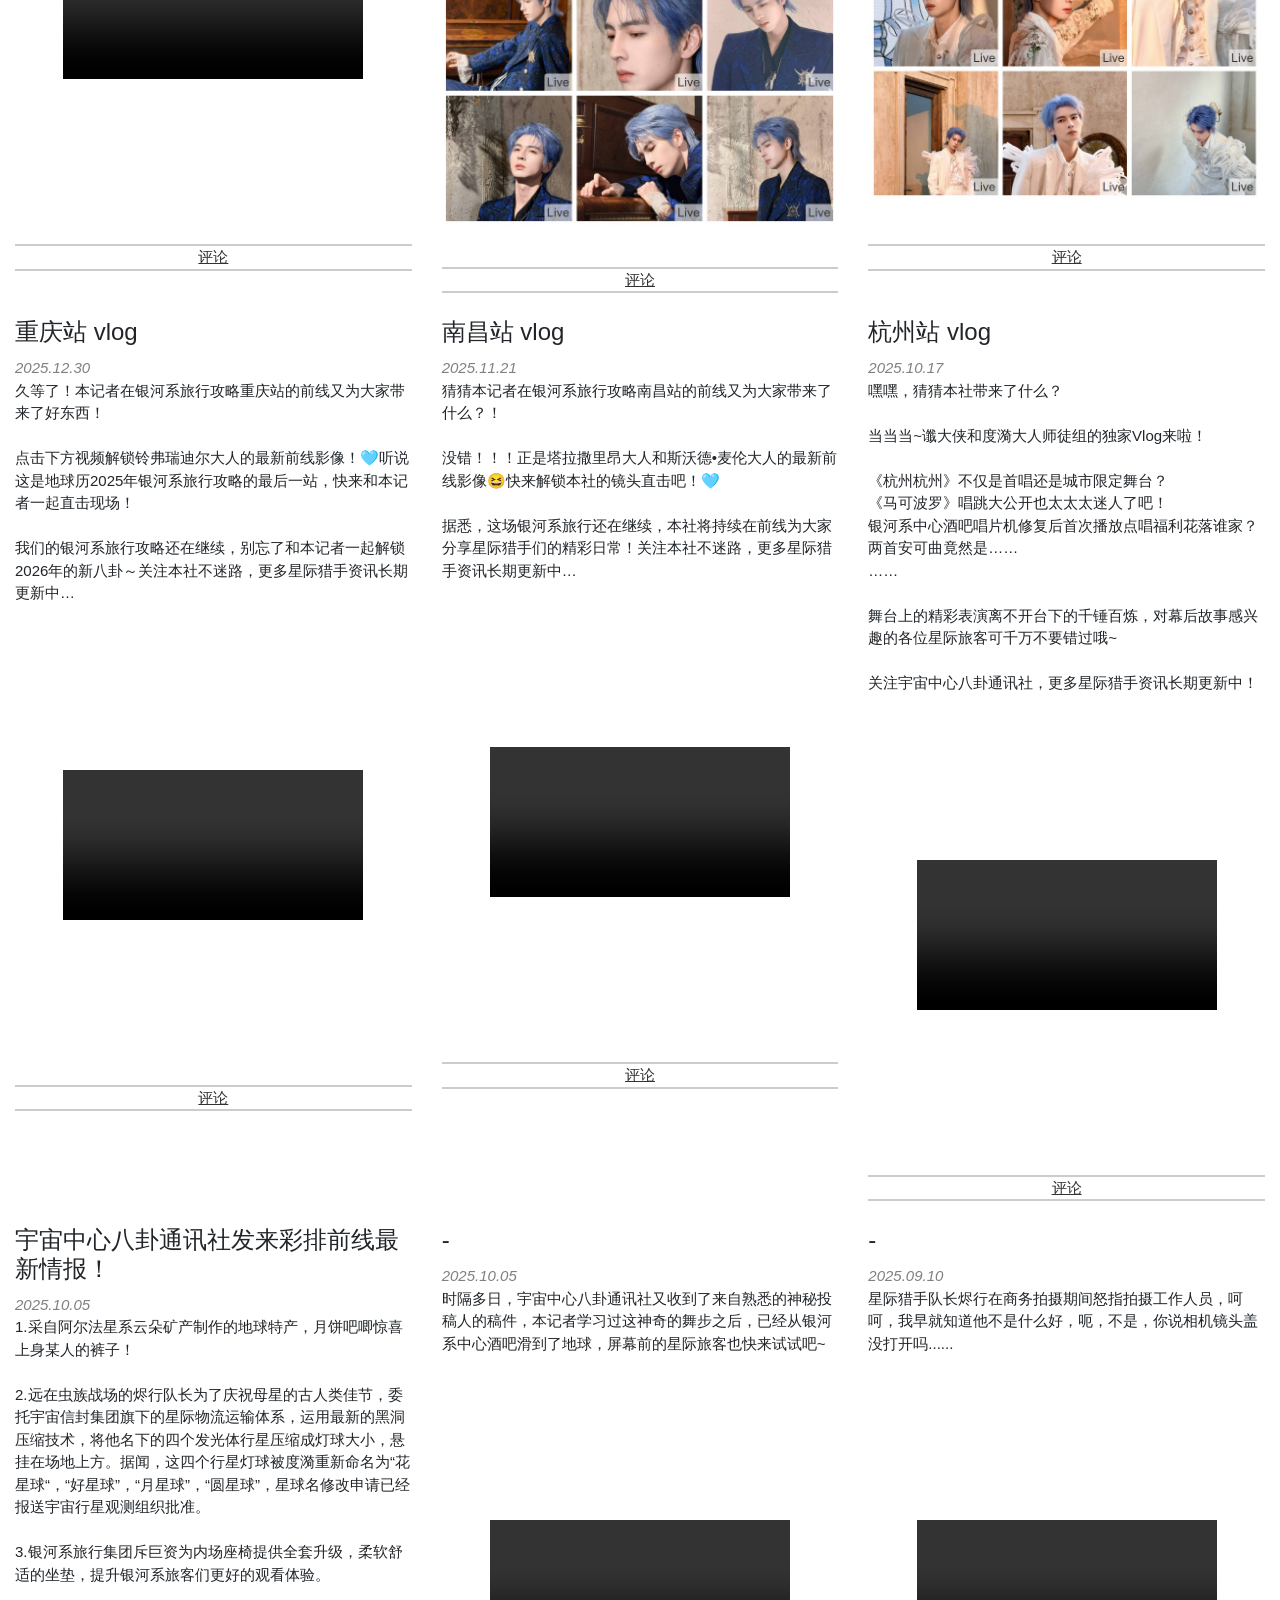
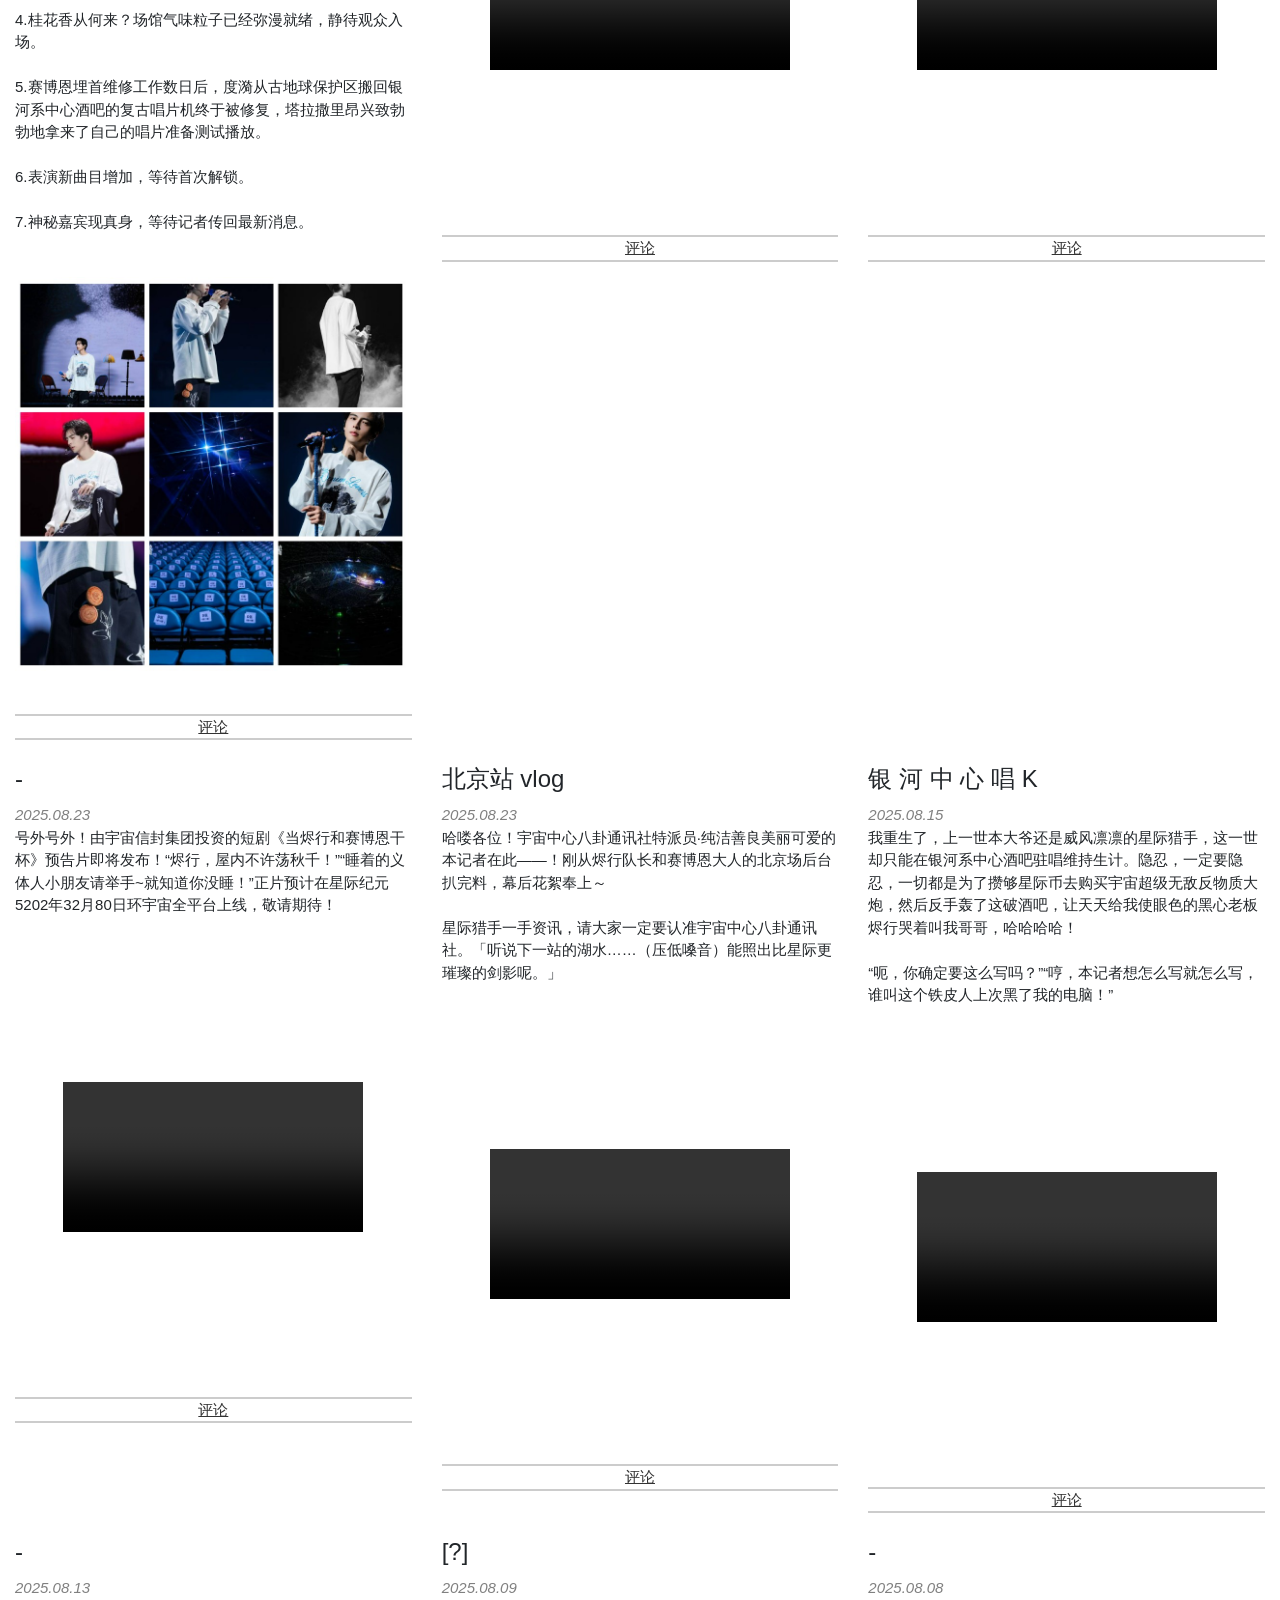
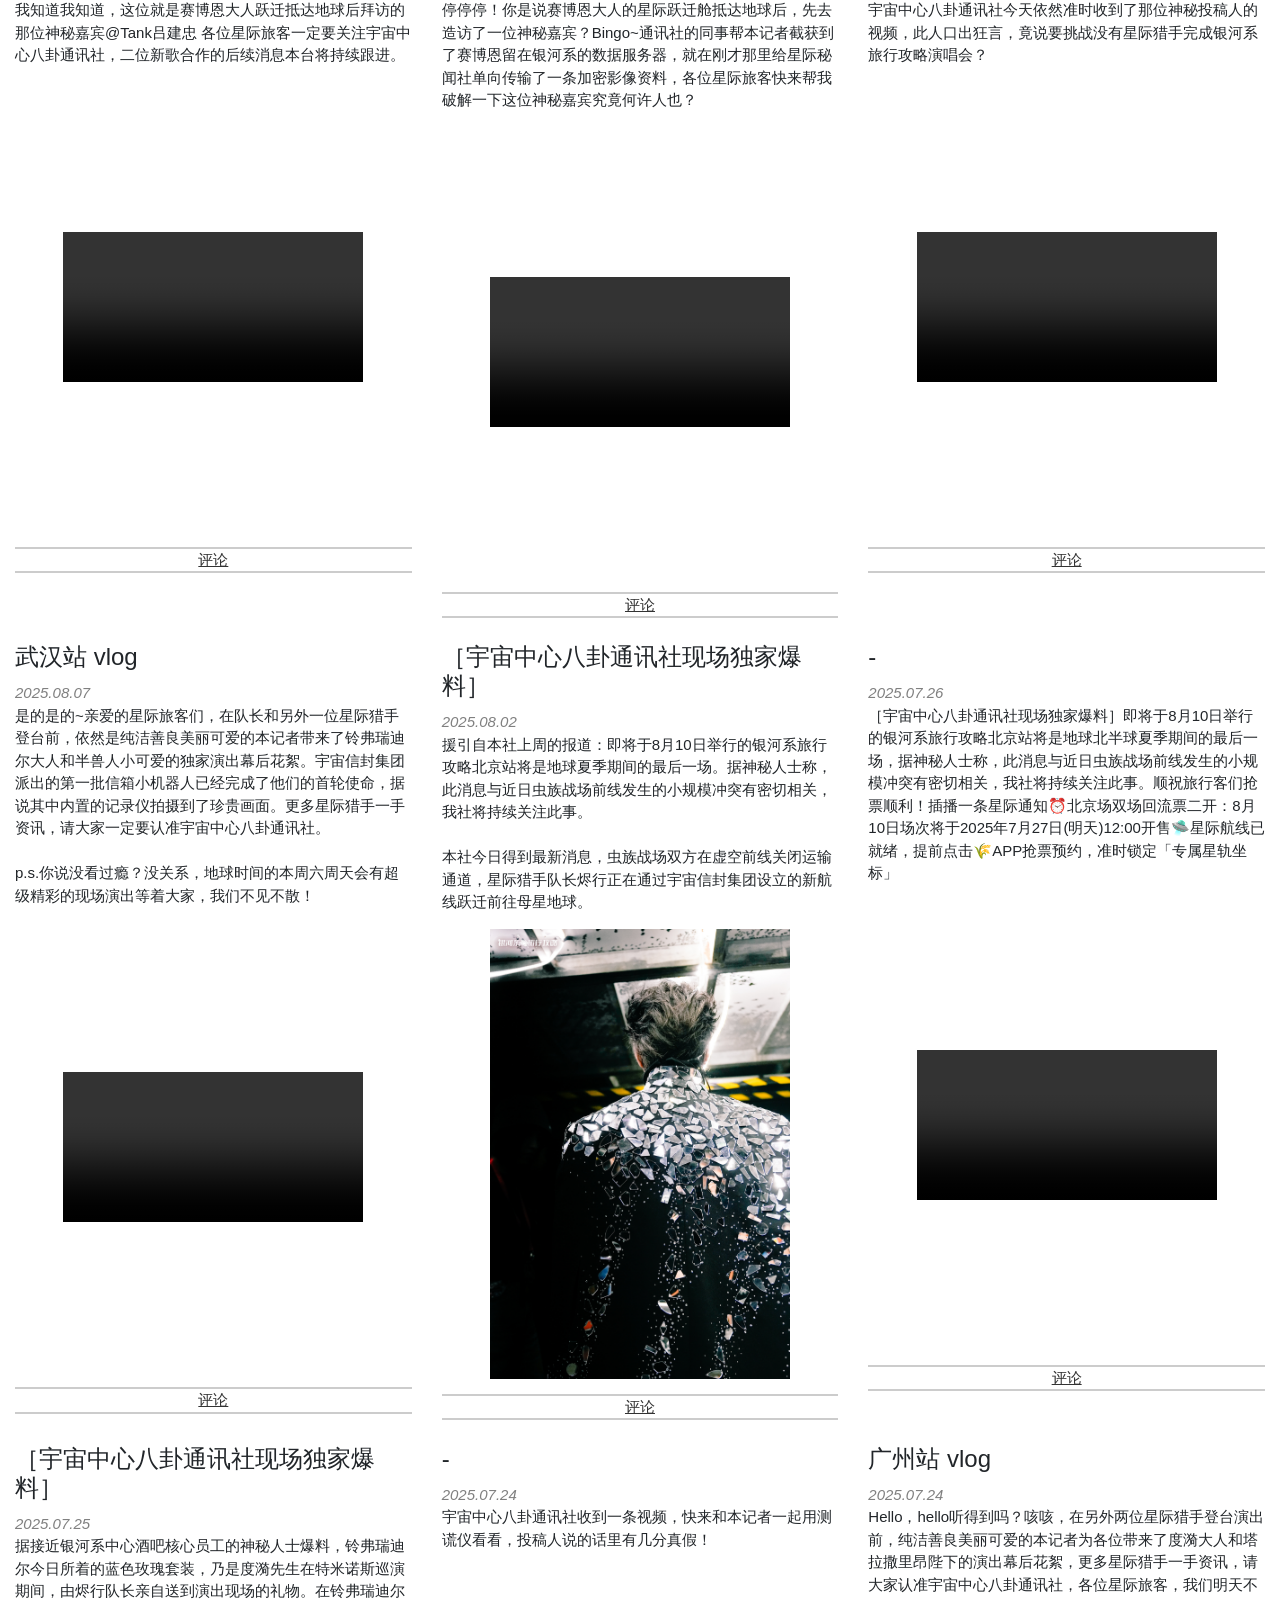
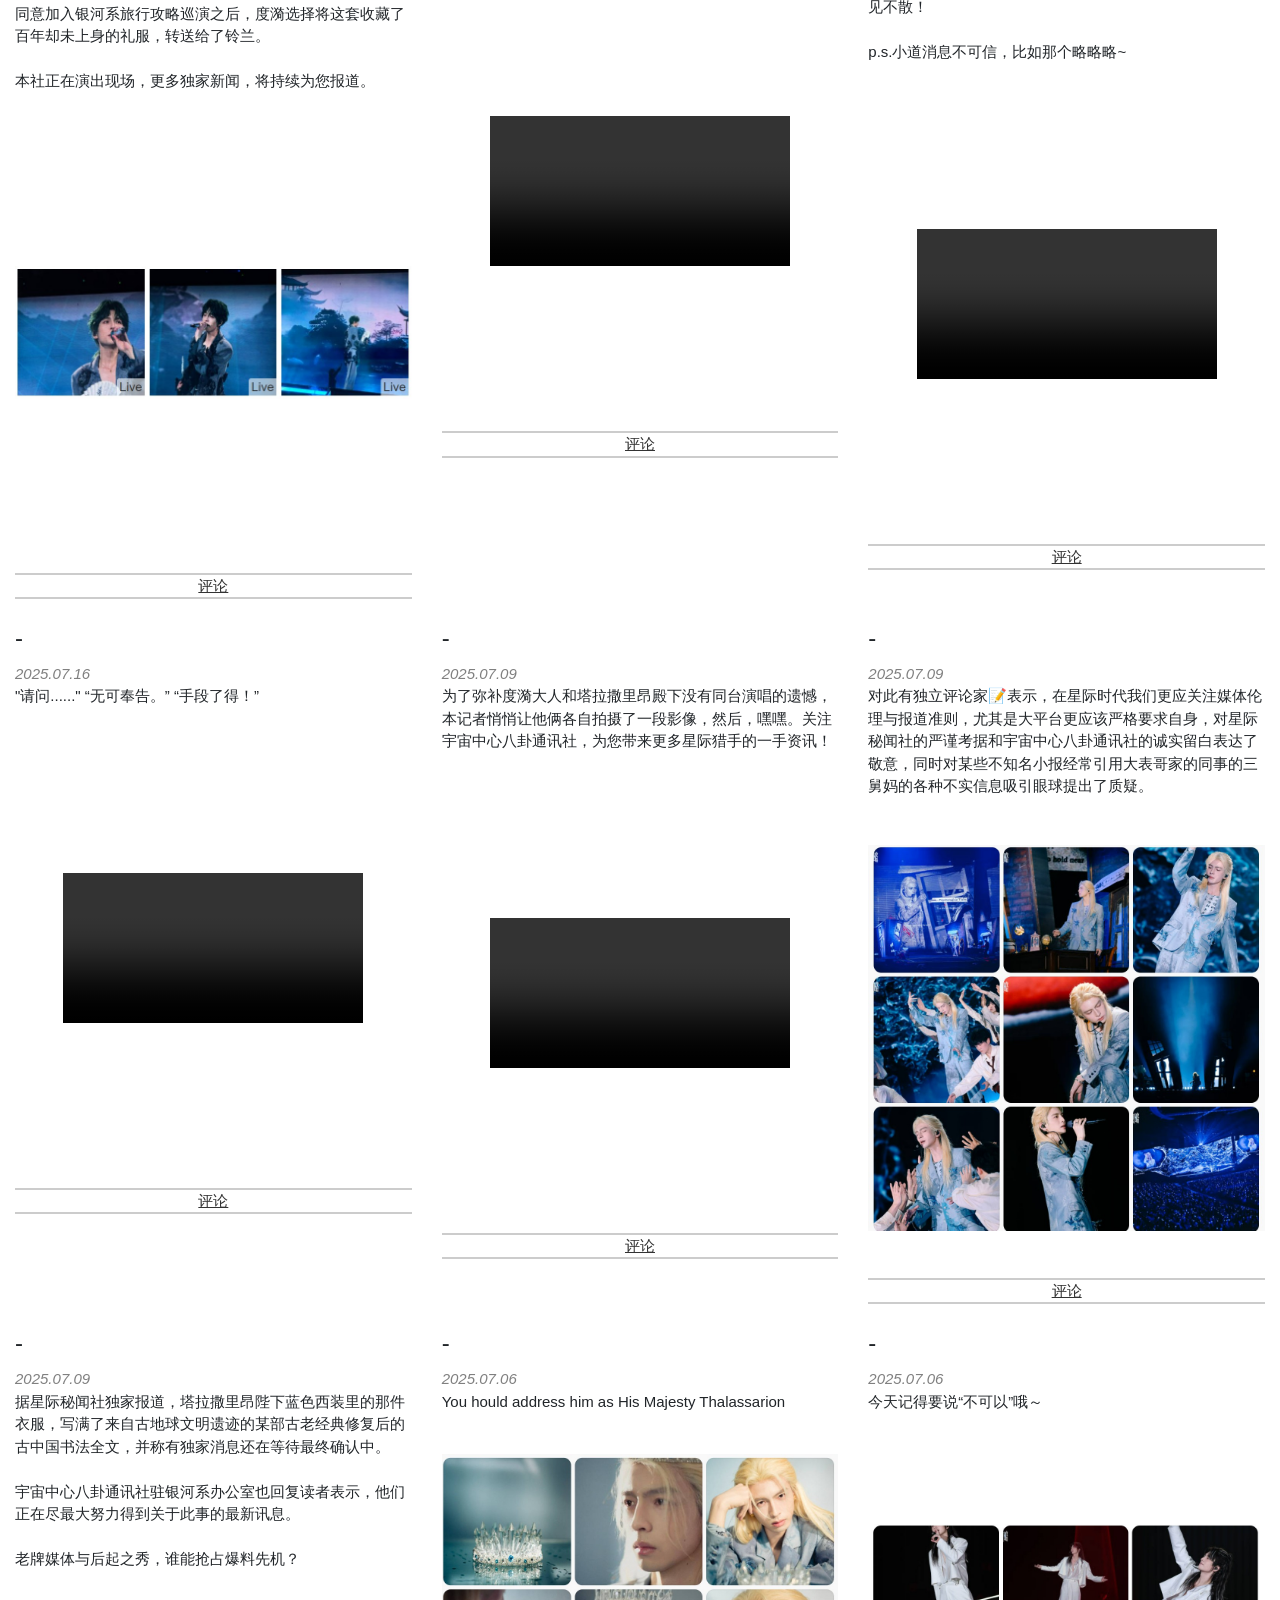
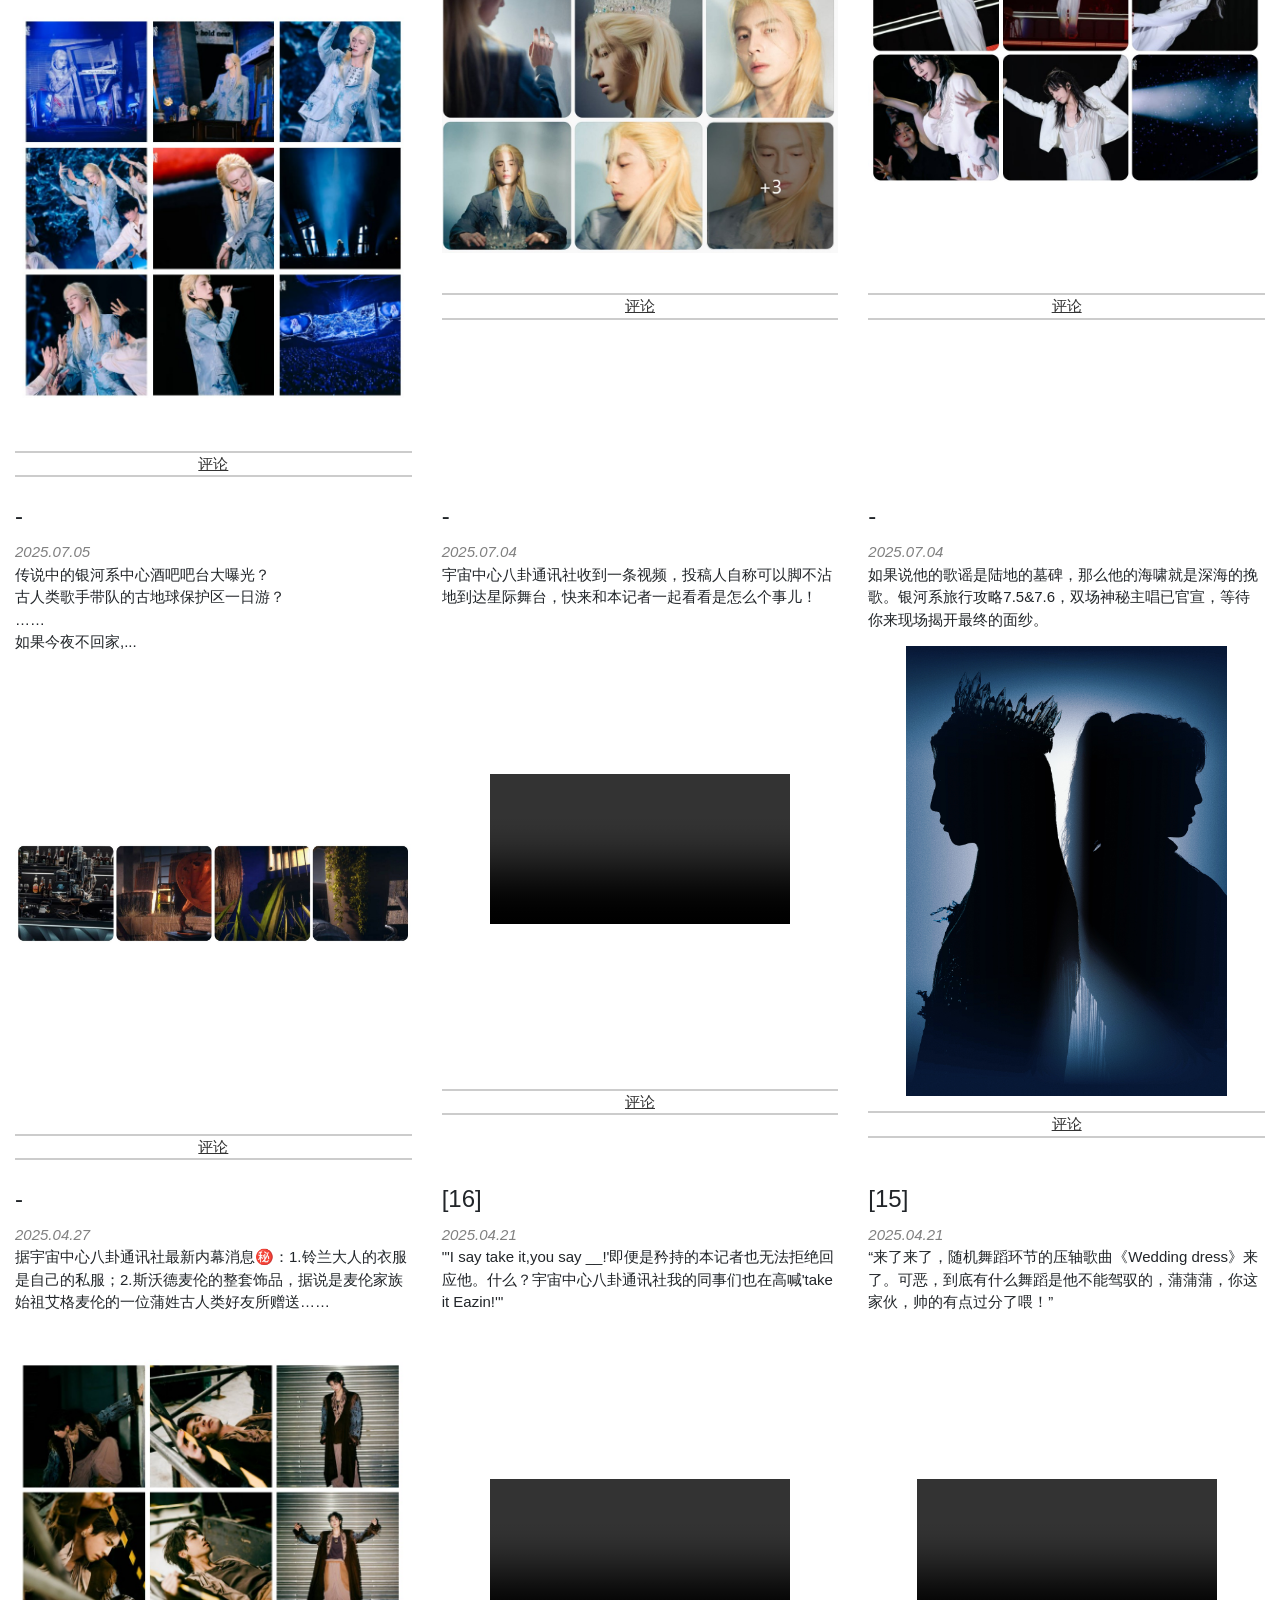
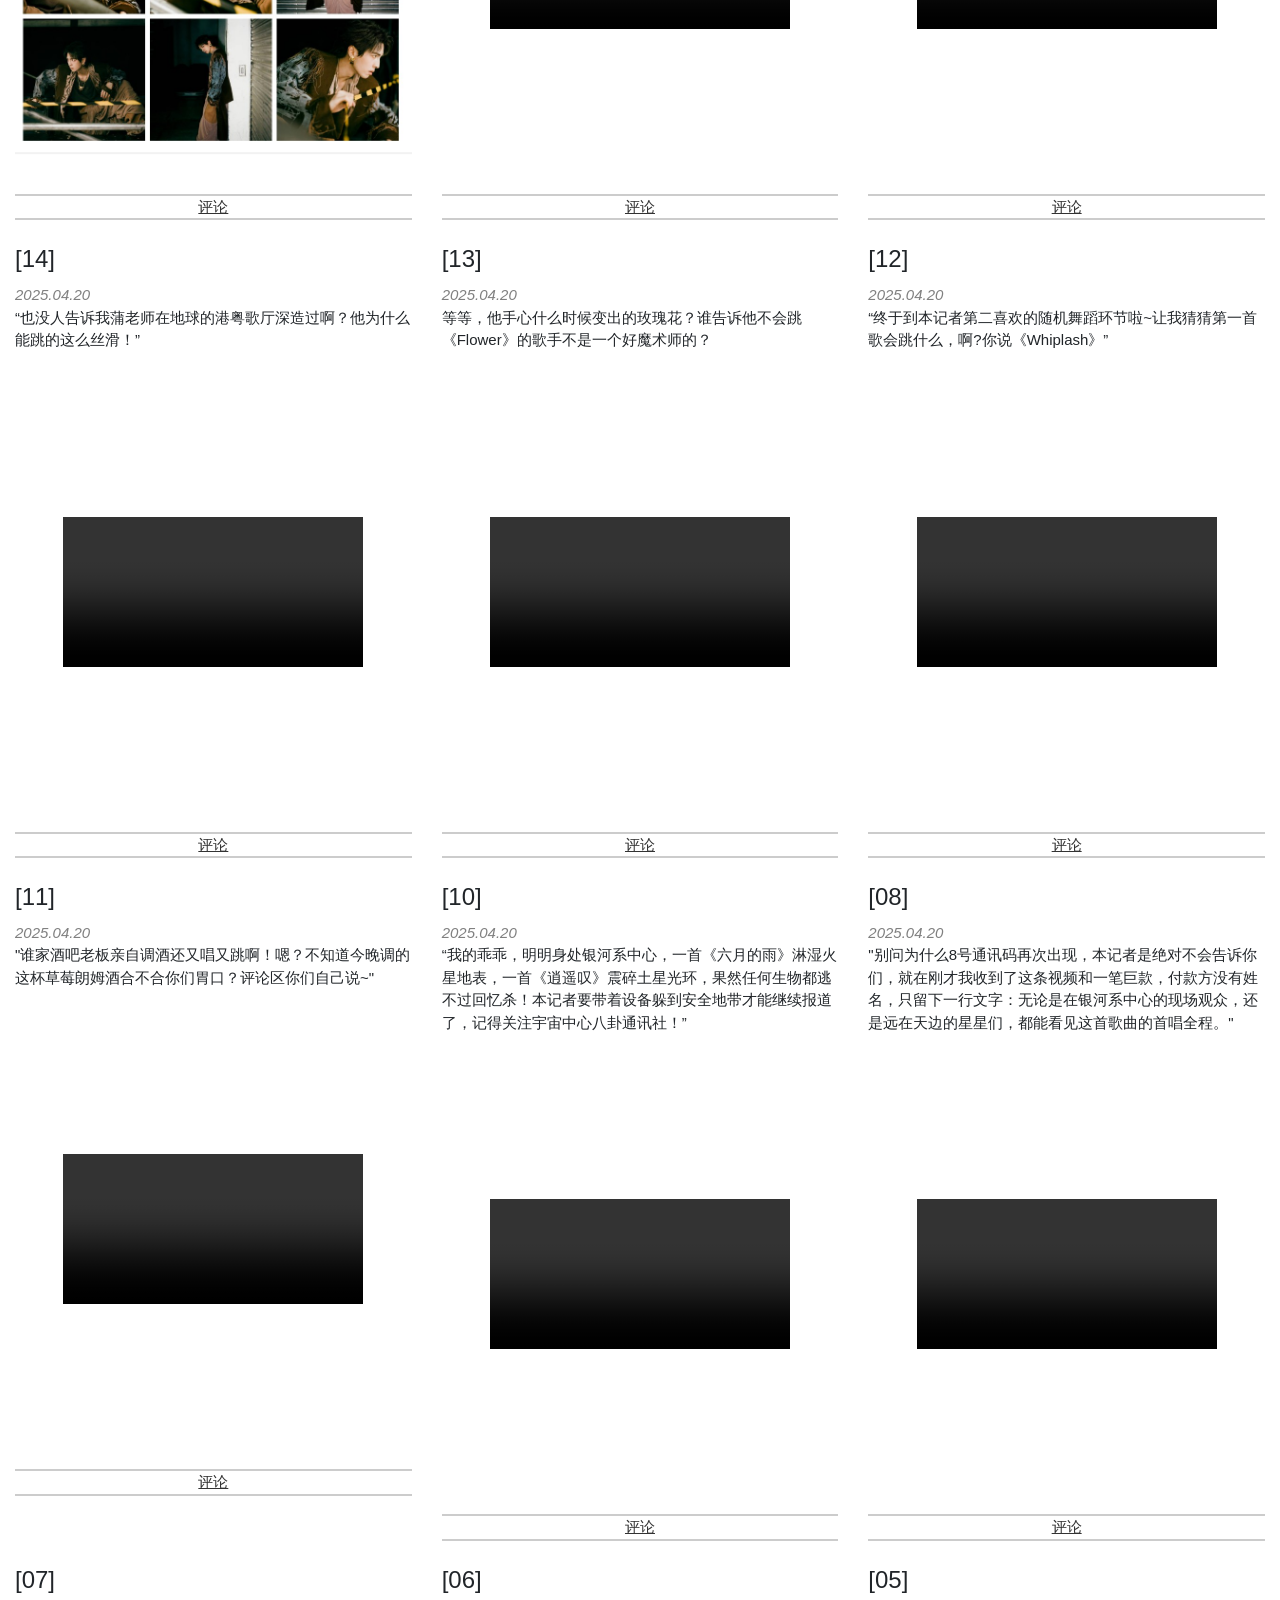
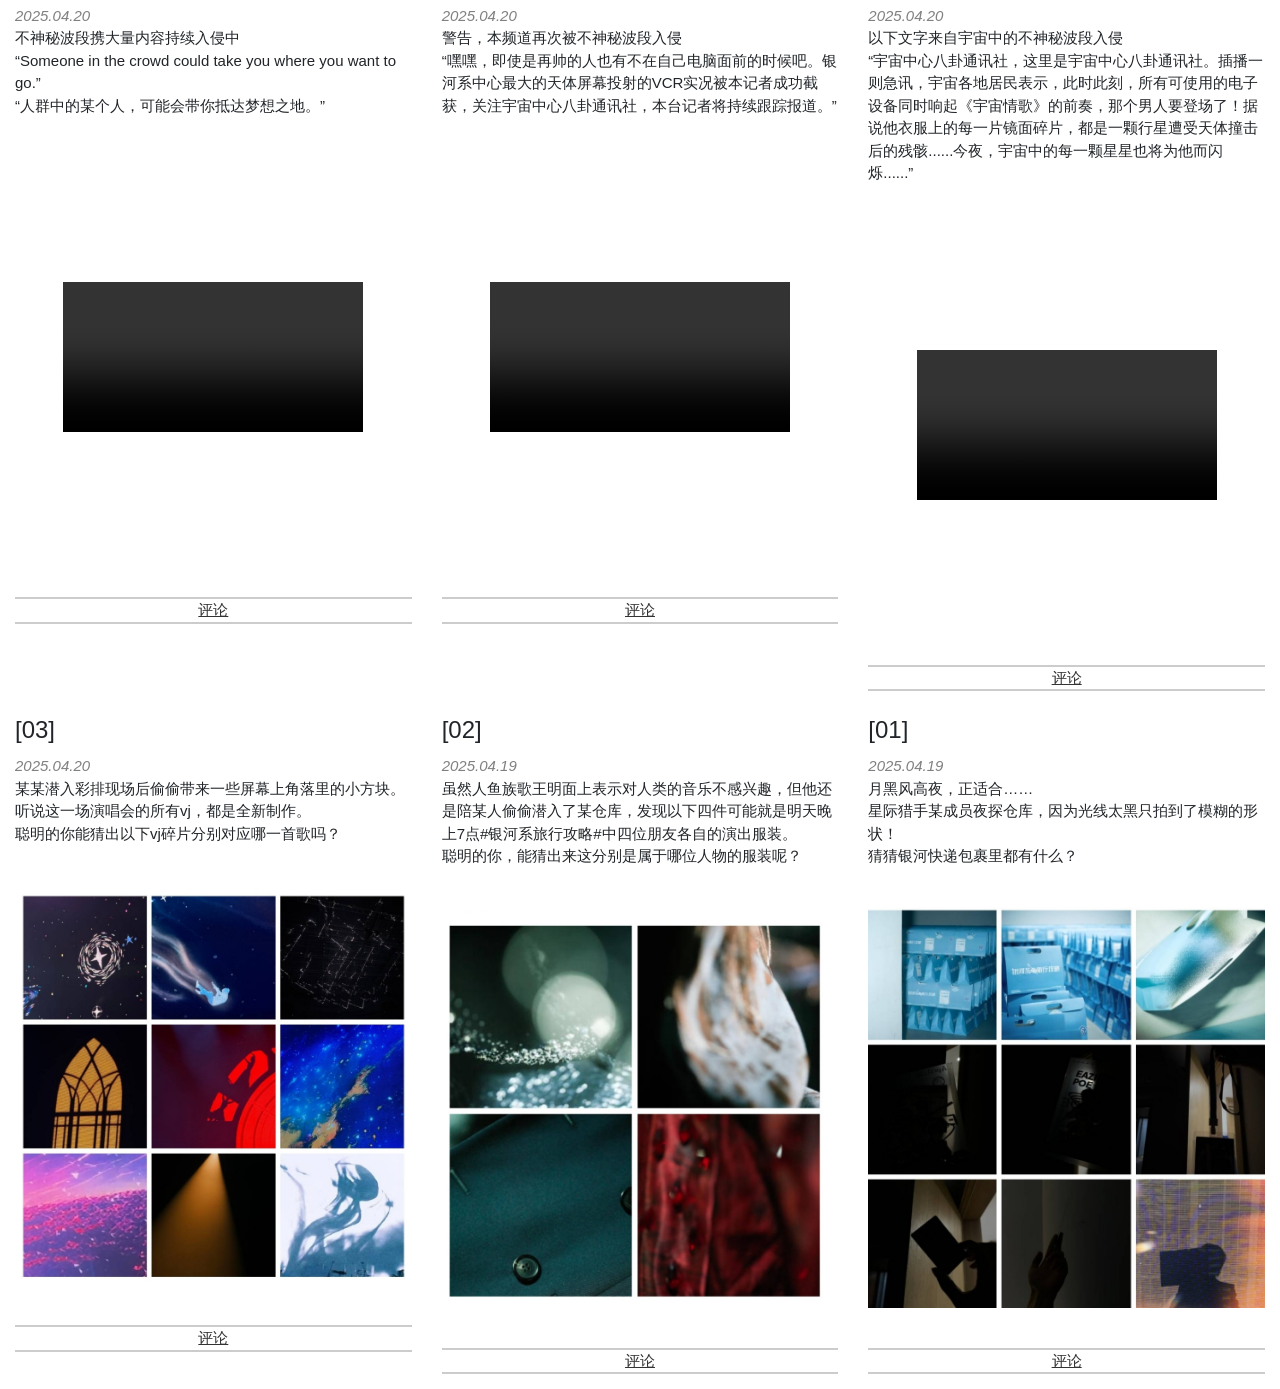
==== commit 538b6f84: "26.05.11 FoShan vlog" ====
--- a/html/news.html
+++ b/html/news.html
@@ -53,6 +53,38 @@
         <!-- enter content below this line -->
          <div class="row"> 
                         <div class='col-md-4 news-item'>
+            <h3>佛山站 vlog</h3>
+            <span class='date'>2026.05.06</span>
+            <p>银河系中心酒吧点唱机再次故障？<br>赛博恩神秘入侵谶的演唱会？<br>星际猎手与神秘人士的纠葛为哪般？<br>小水手的邪恶本质掩盖不住了……？<br>据说本次彩带由烬行队长买单？<br>……<br>关注宇宙中心八卦通讯社，带您探寻星际猎手最新讯息！</p>
+            <div class='op-vid-con'> <video class='op-vid' controls>
+                <source src='../video/news/260506.mp4' type='video/mp4'> Your browser does not support the video tag.
+            </video> </div>
+            <div class='news-comments'>
+                <a href='javascript:void(0);' class='toggle-comments'>评论</a>
+                <div class='collapse'>
+                    <div class='card-body'>
+                        <p style='display: flex; align-items: center; gap: 5px; margin: 0;'>
+                            <strong>匿名用户:</strong>
+                            <span>指路：</span> <a href='https://www.bilibili.com/video/BV1CBRHBMEiD/?share_source=copy_web&vd_source=e68916b40b1786f23157e8e87a77c704'>蒲熠星B站</a>
+                        </p>
+                        <p style='display: flex; align-items: center; gap: 5px; margin: 0;'>
+                            <strong>匿名用户:</strong>
+                            <span>舞台，舞美大升级。太用心了！</span> 
+                        </p>
+                        <p style='display: flex; align-items: center; gap: 5px; margin: 0;'>
+                            <strong>匿名用户:</strong>
+                            <span>小说家生日快乐！</span> 
+                        </p>
+                        <p style='display: flex; align-items: center; gap: 5px; margin: 0;'>
+                            <strong>匿名用户:</strong>
+                            <span>无意间闻到桂花香都会回想到这一天。估计这段记忆会伴随我很久都不会忘 （呜呜呜</span> 
+                        </p>
+                                      </div>
+                </div>
+            </div>
+        </div>
+
+                        <div class='col-md-4 news-item'>
             <h3>长沙站 vlog</h3>
             <span class='date'>2026.01.23</span>
             <p>本记者时隔一个月又给大家谋得了好东西看！这是本记者在银河系旅行攻略长沙站前线为大家带来的一手情报哦～<br><br>点击下方视频解锁我们烬行队长大人在长沙站掉落的最新前线影像！这是地球历2026年银河系旅行攻略的新年首站，快来和本记者一起直击现场！<br><br>我们的银河系旅行攻略还在继续，别忘了和本记者一起解锁新八卦～关注本社不迷路，更多星际猎手资讯长期更新中…</p>
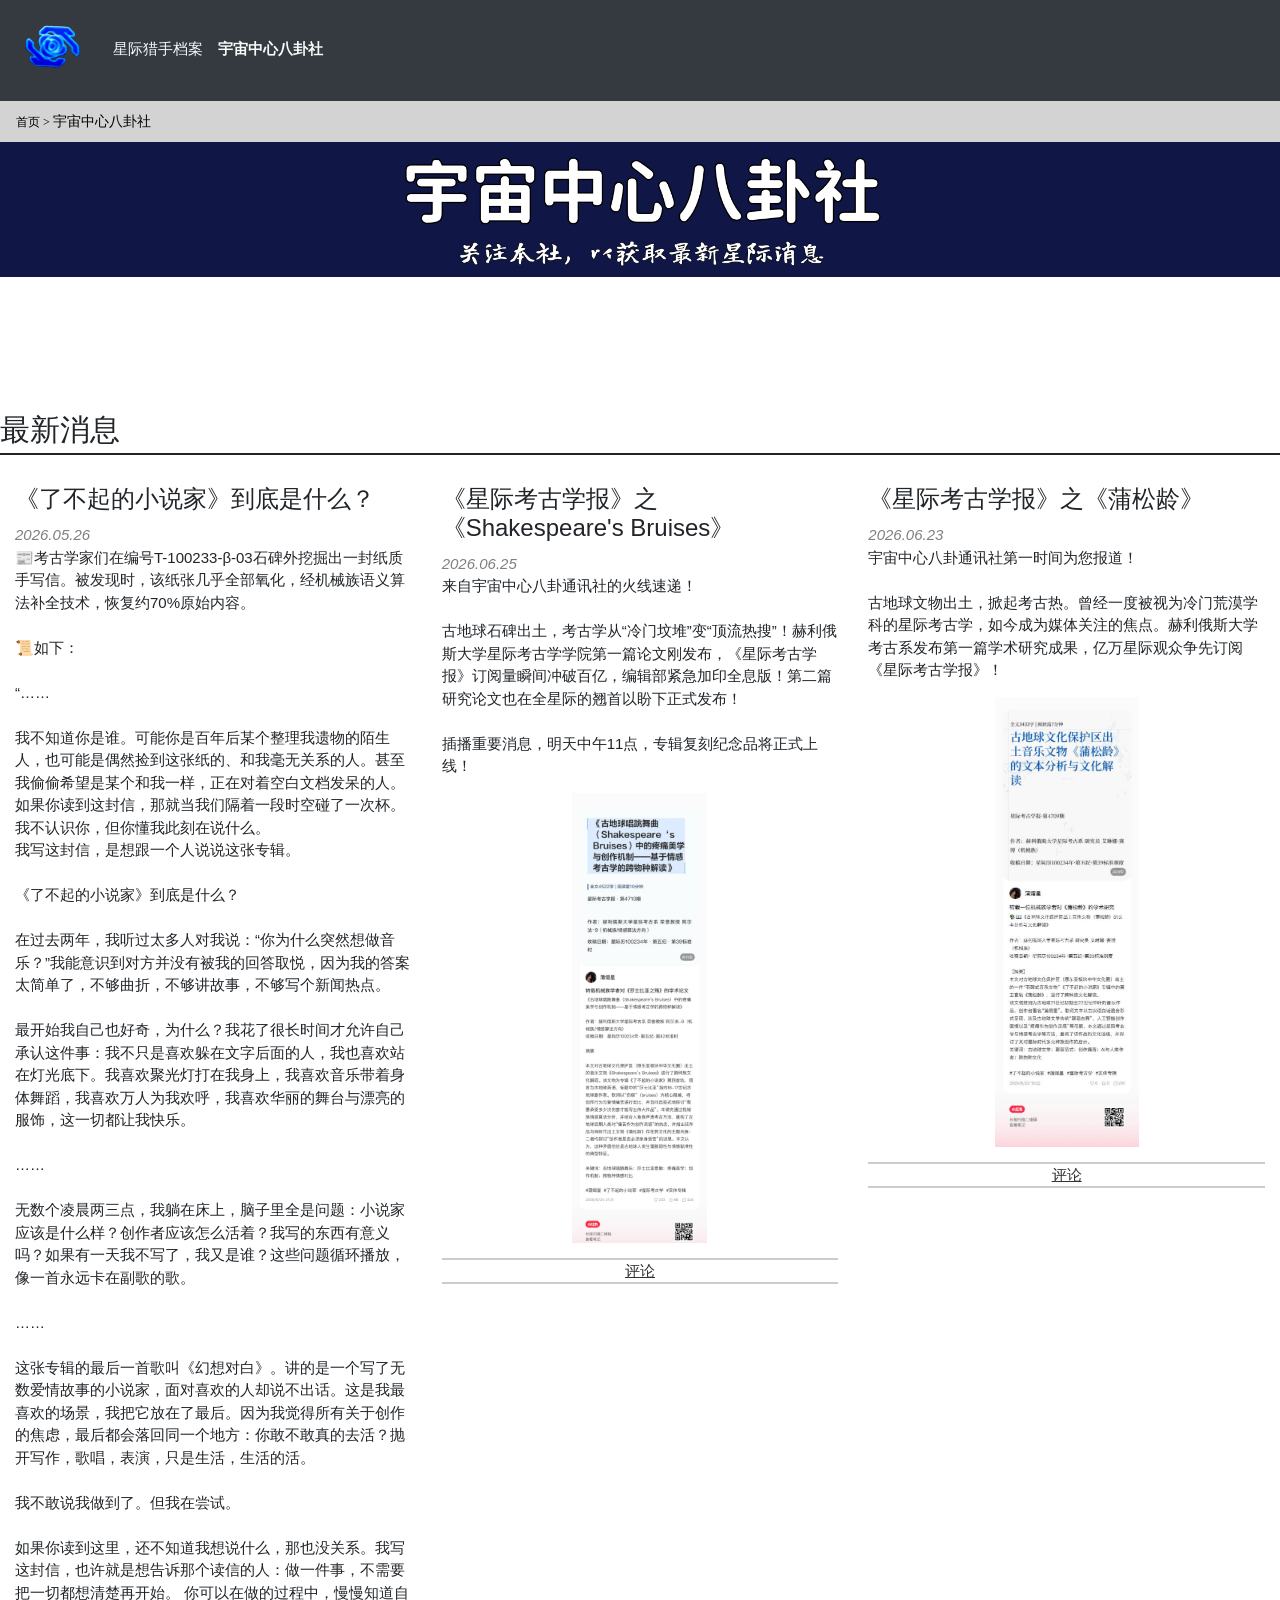
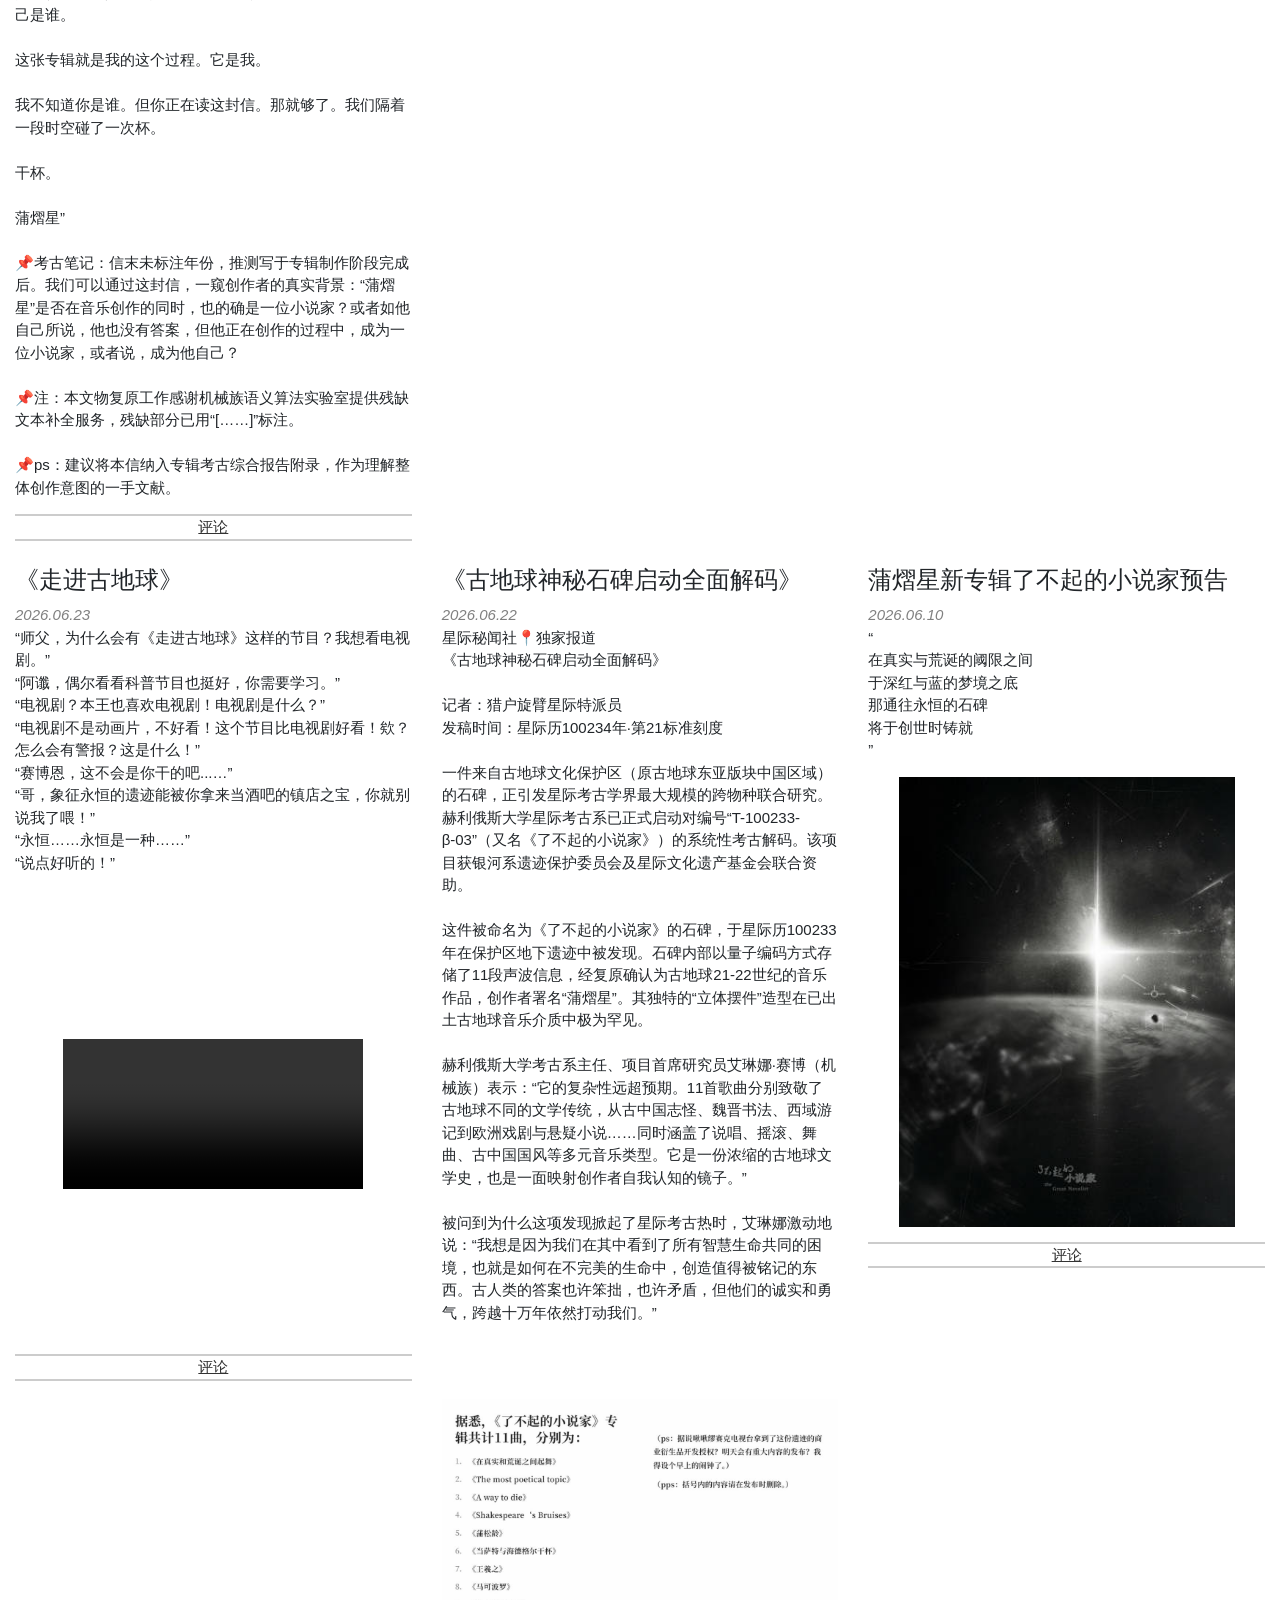
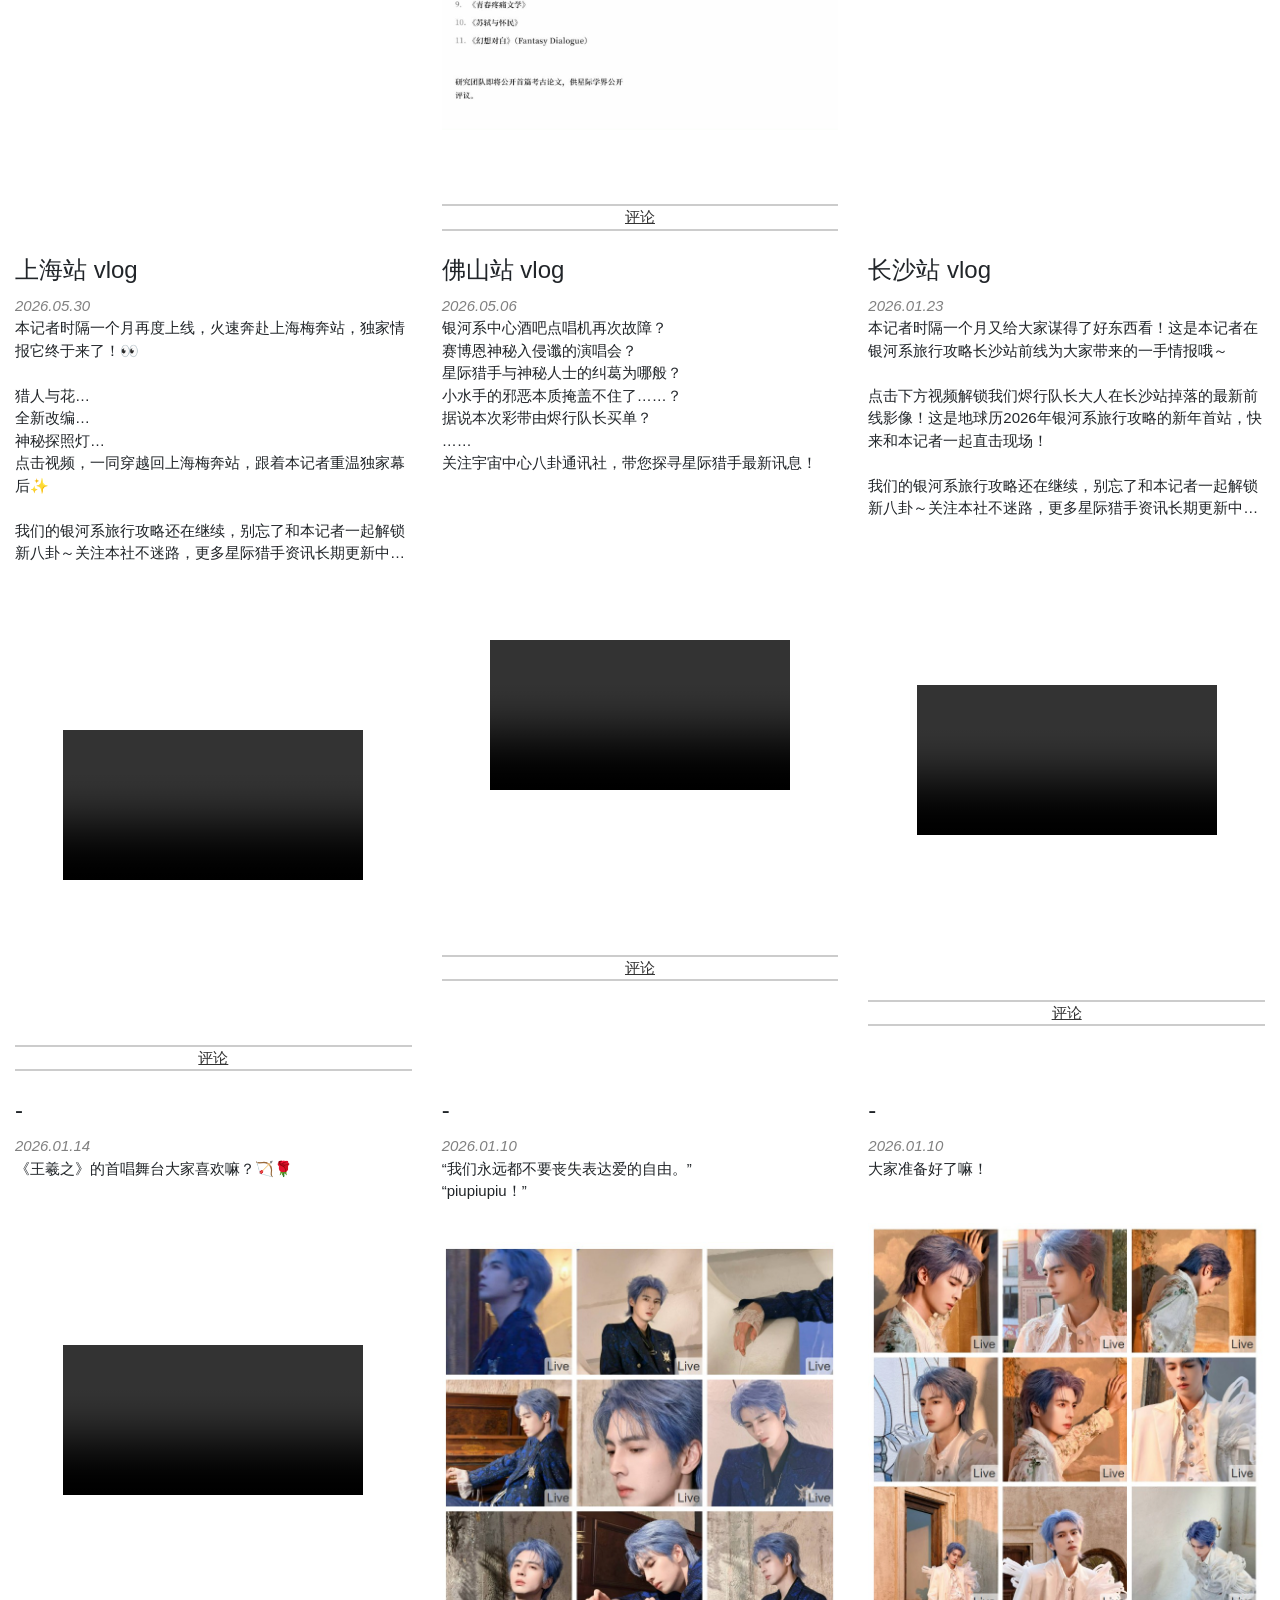
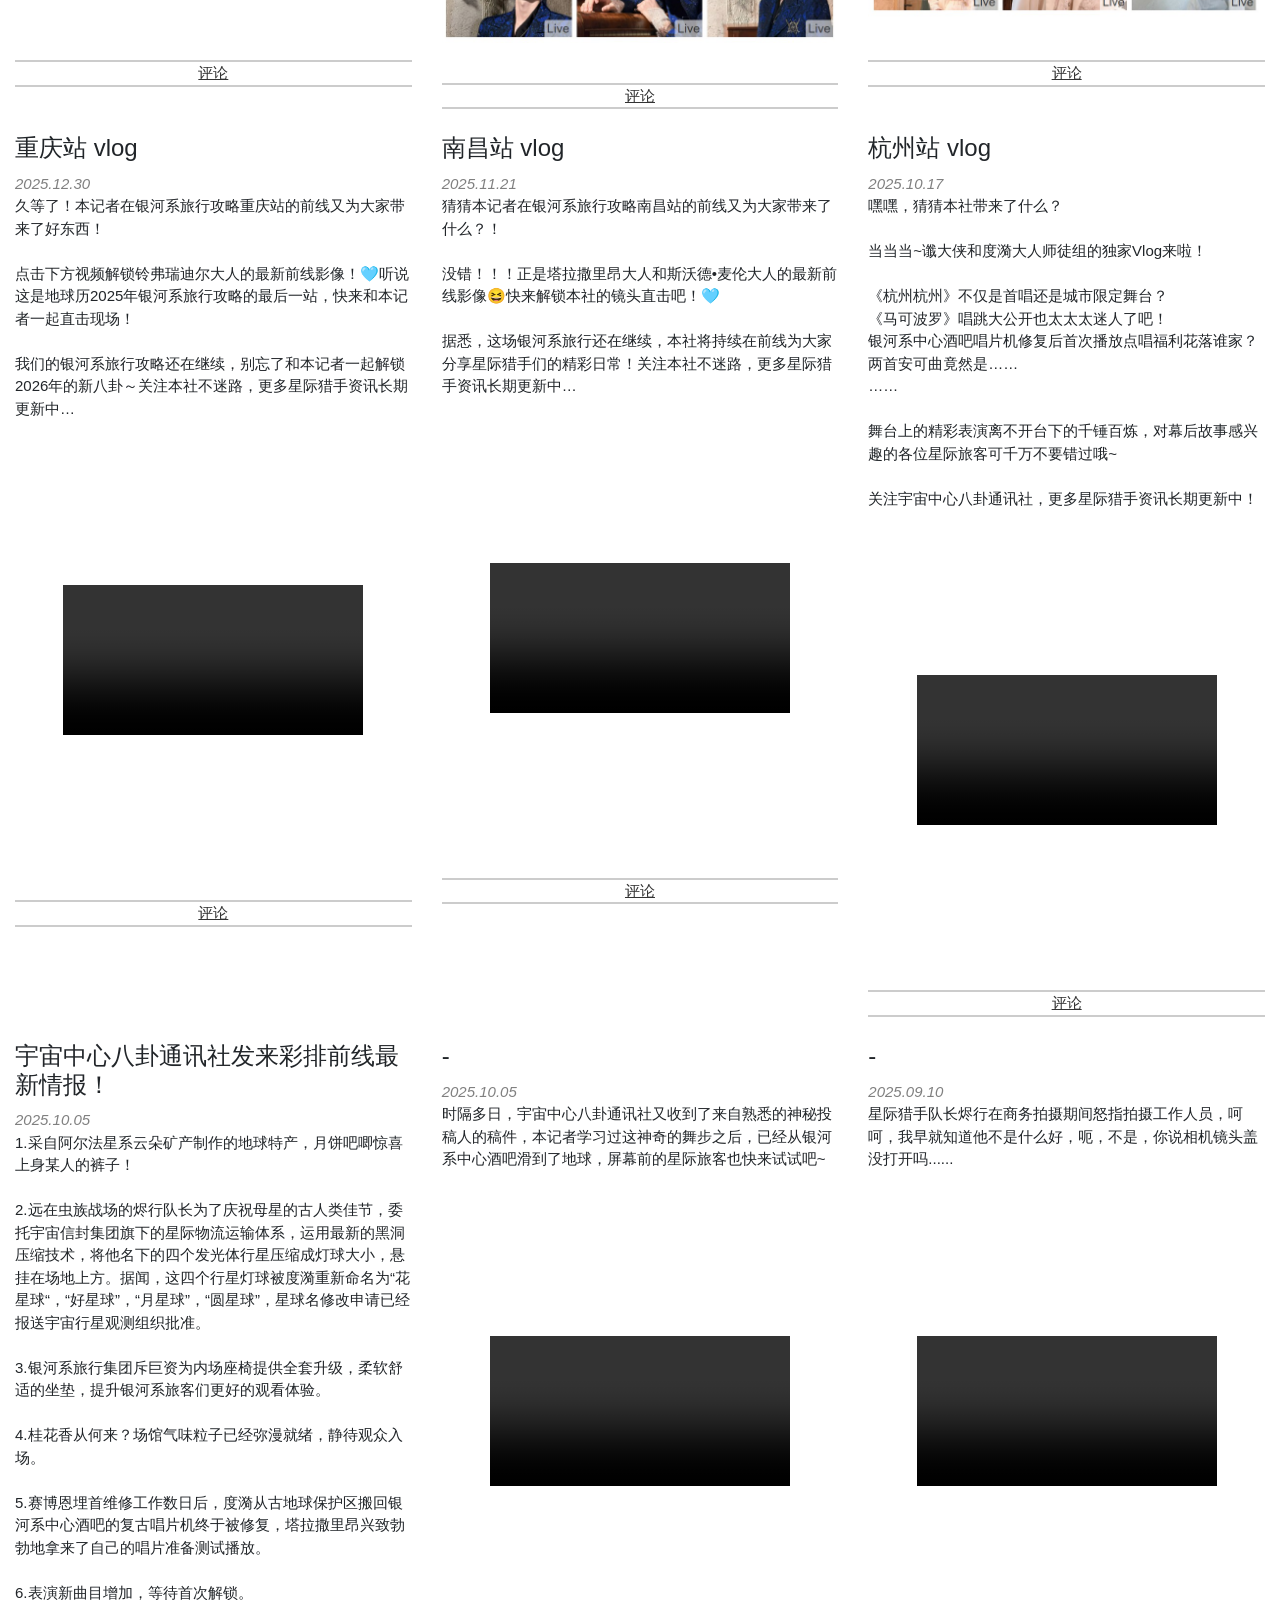
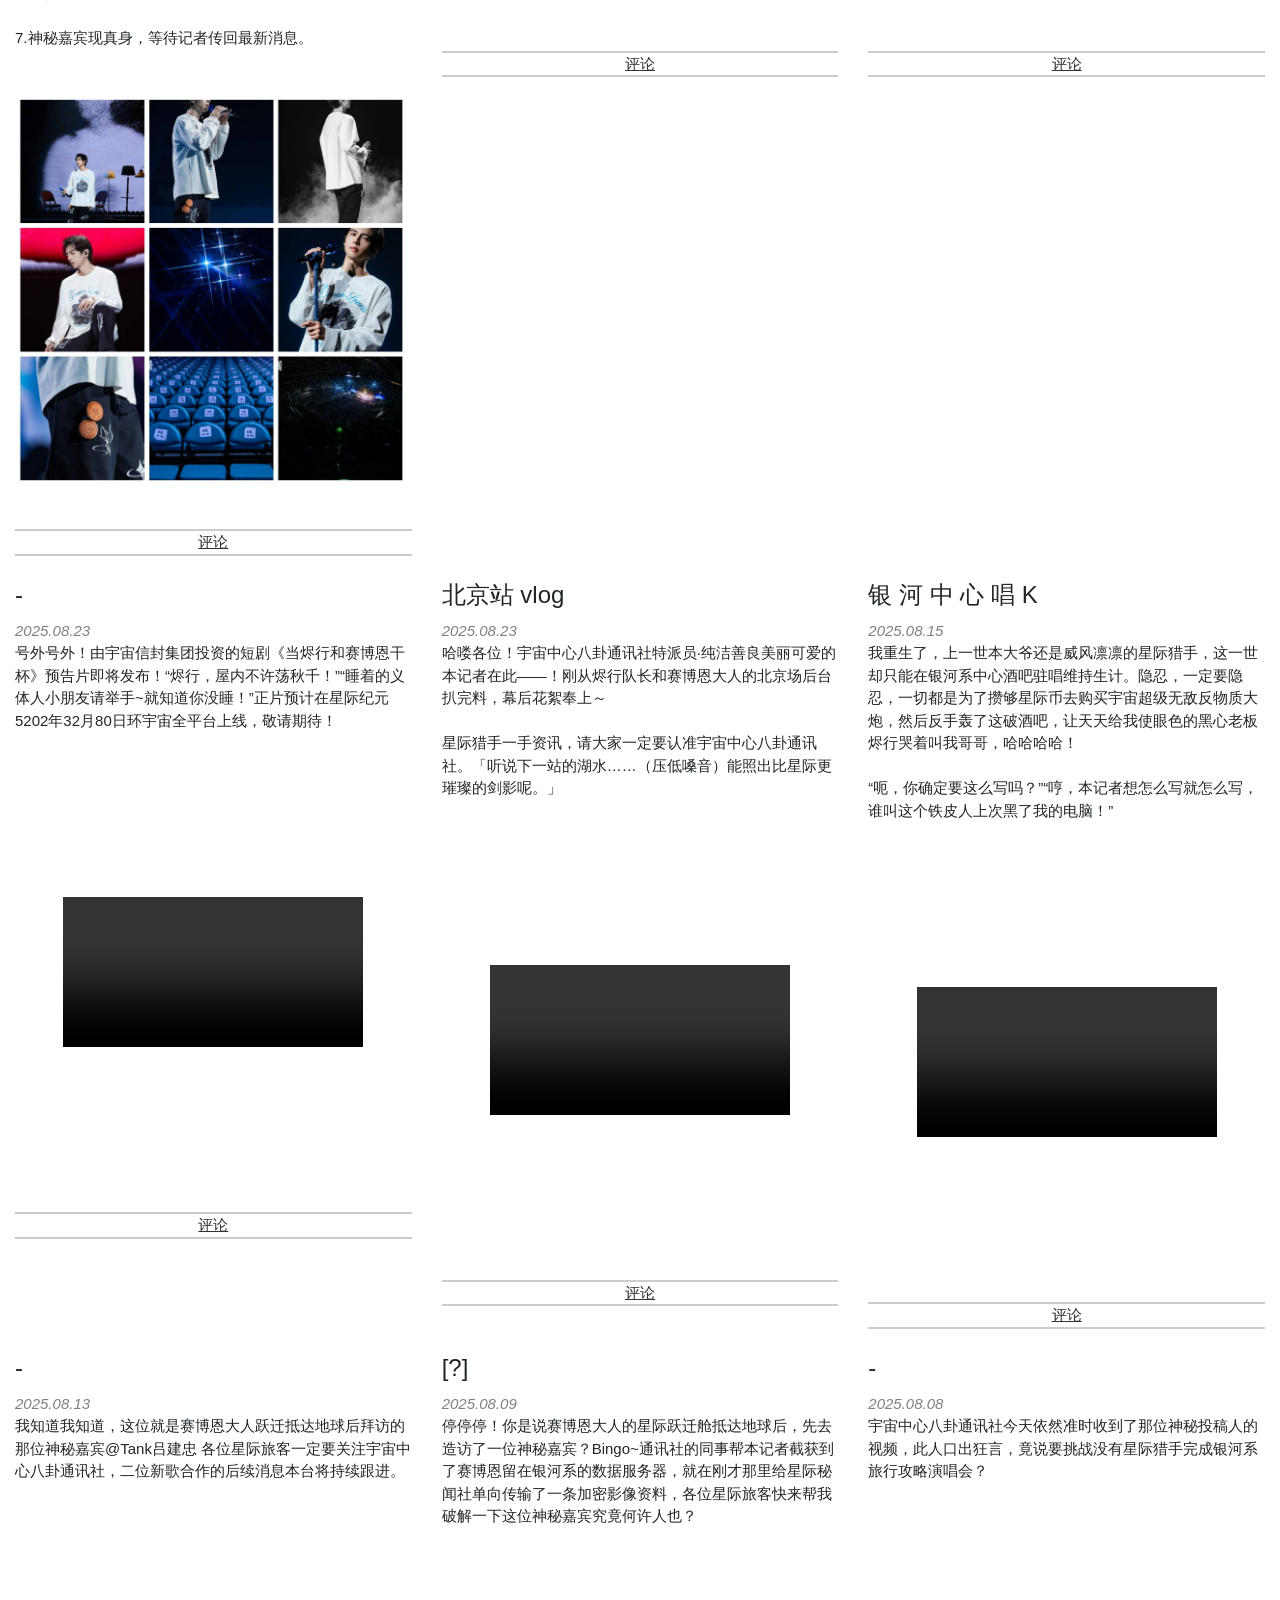
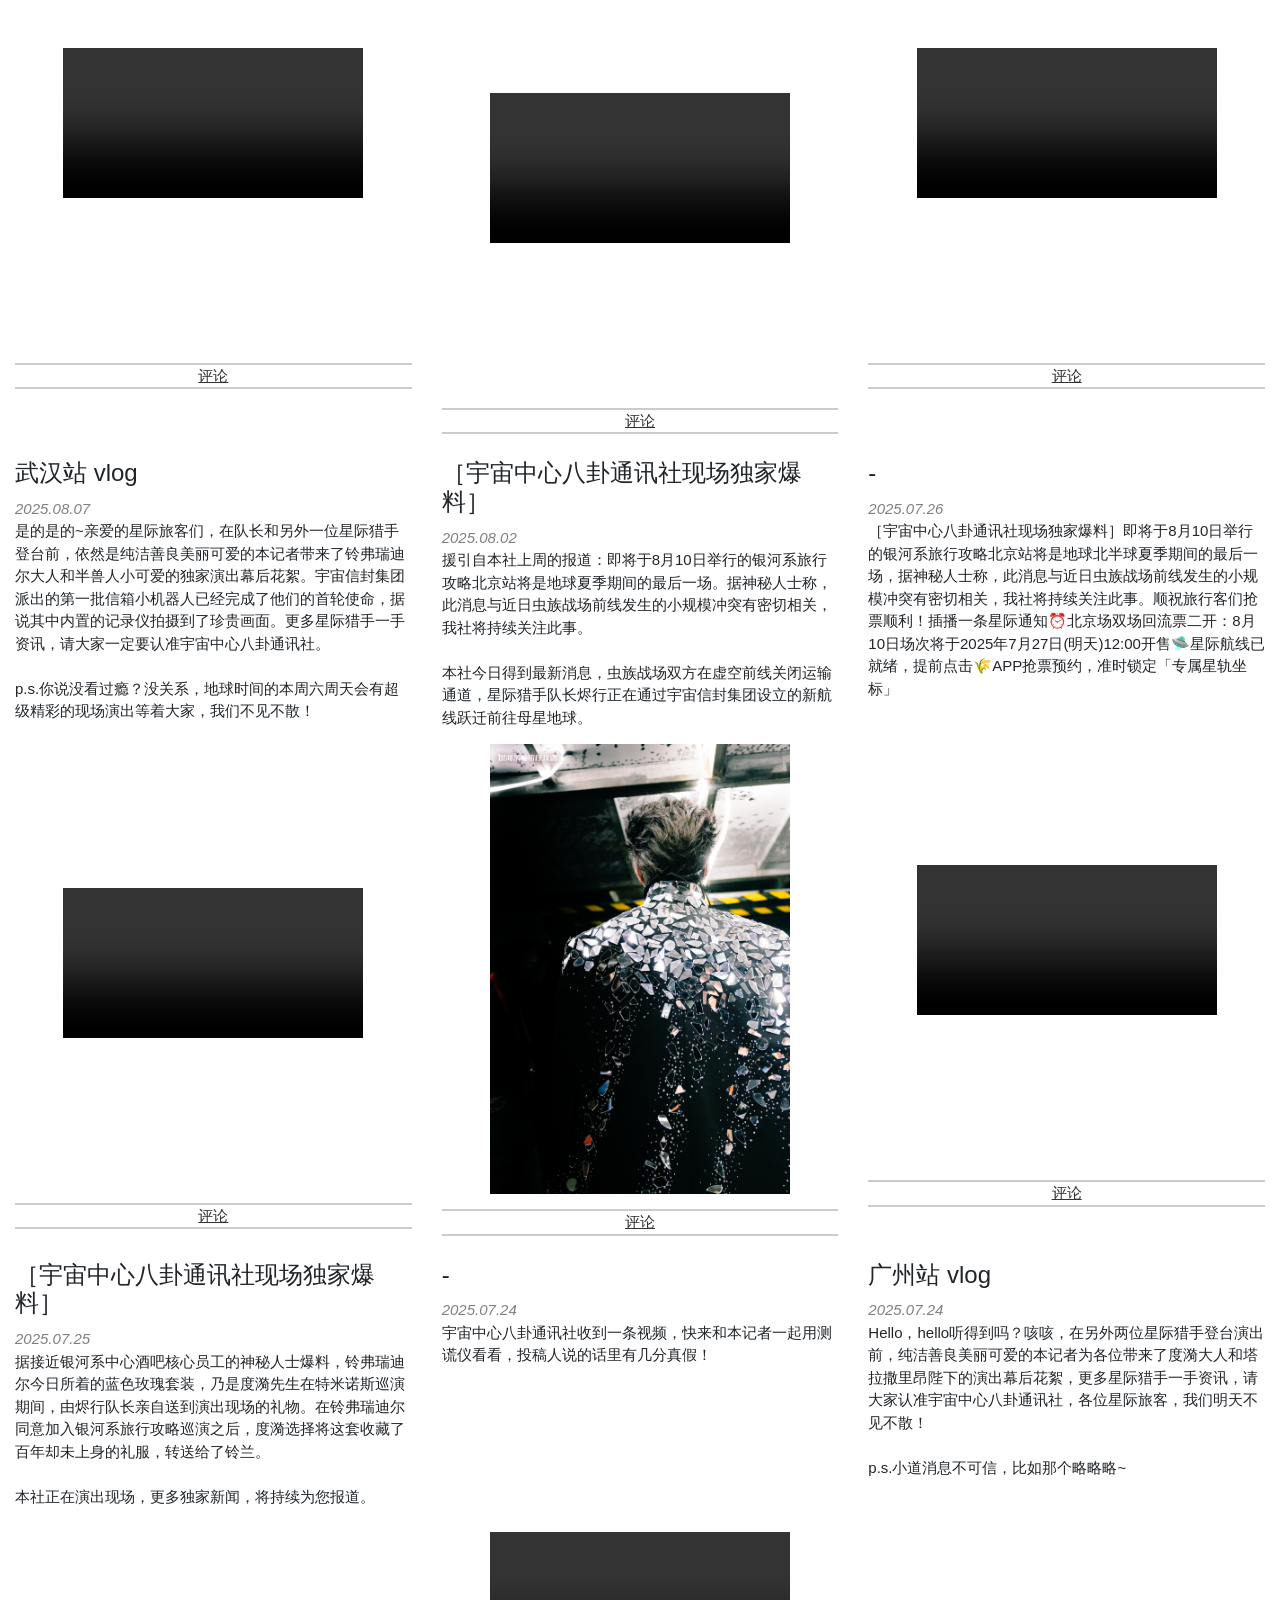
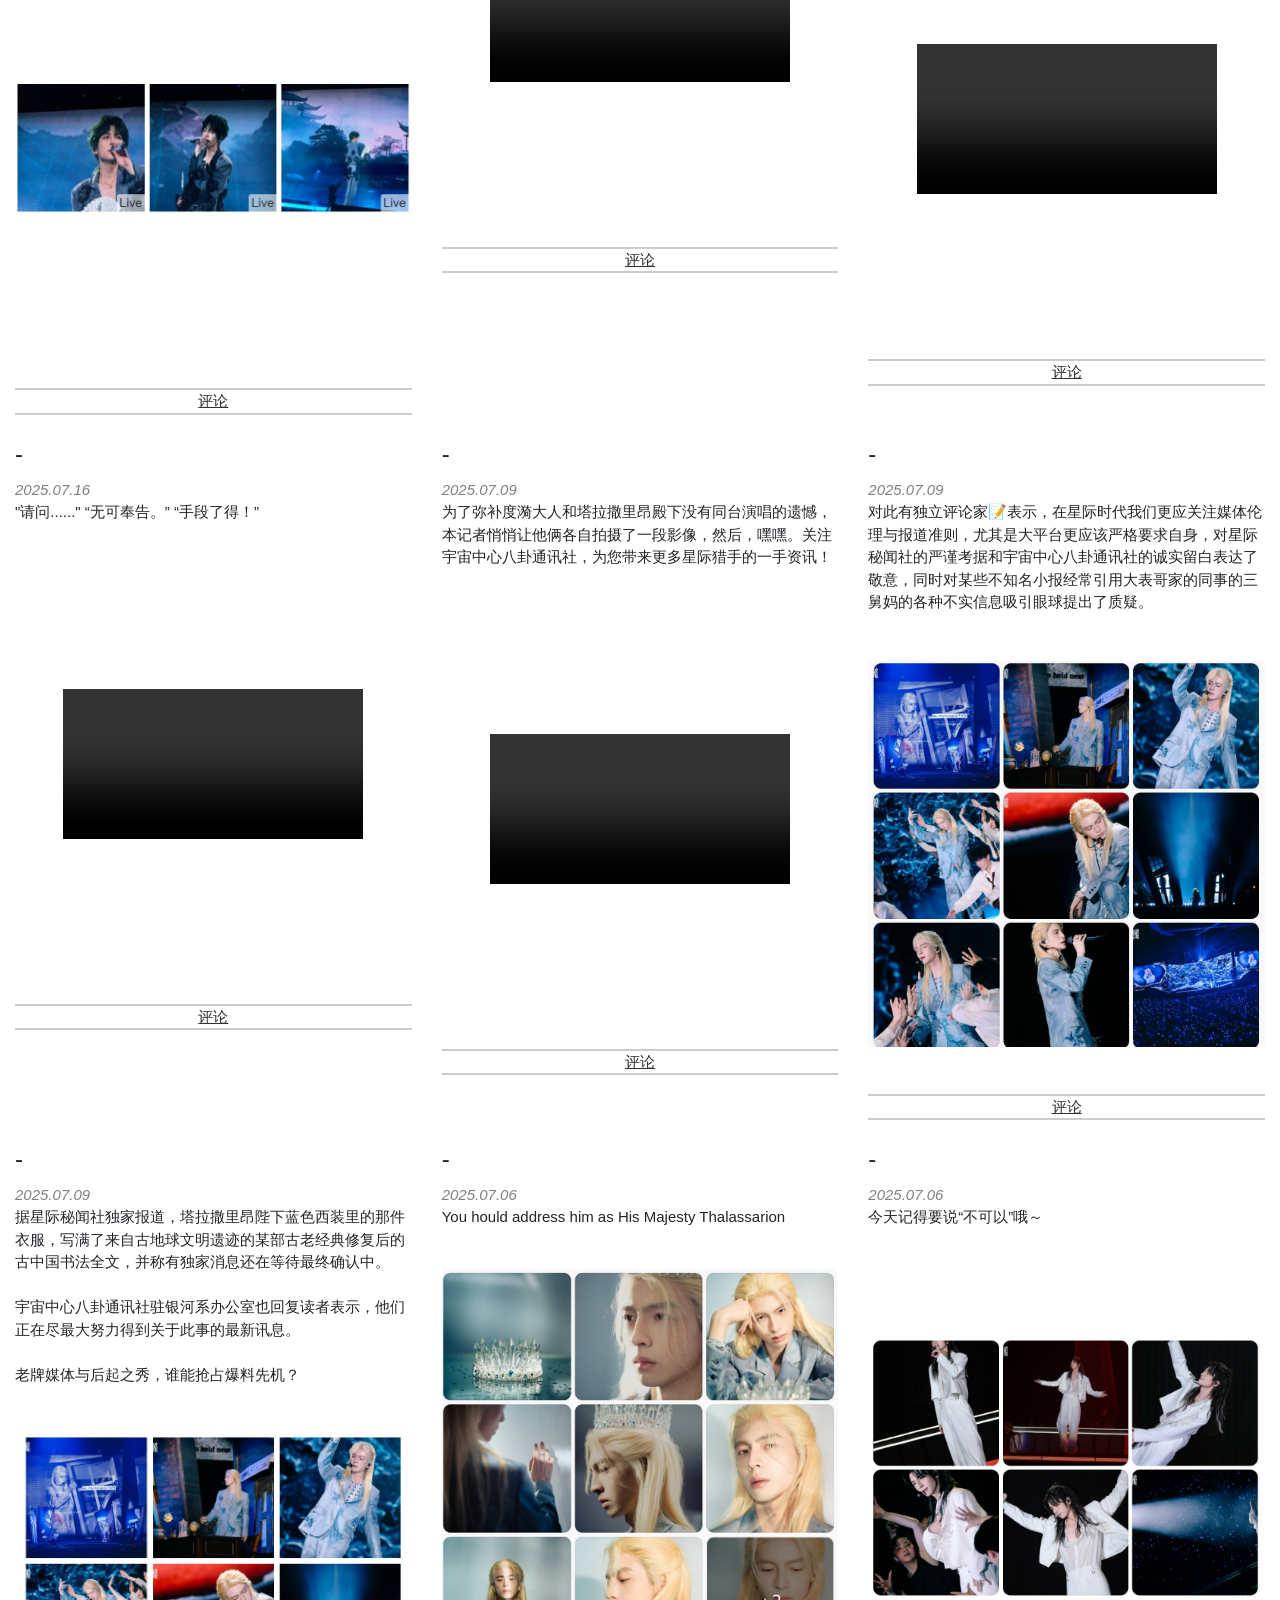
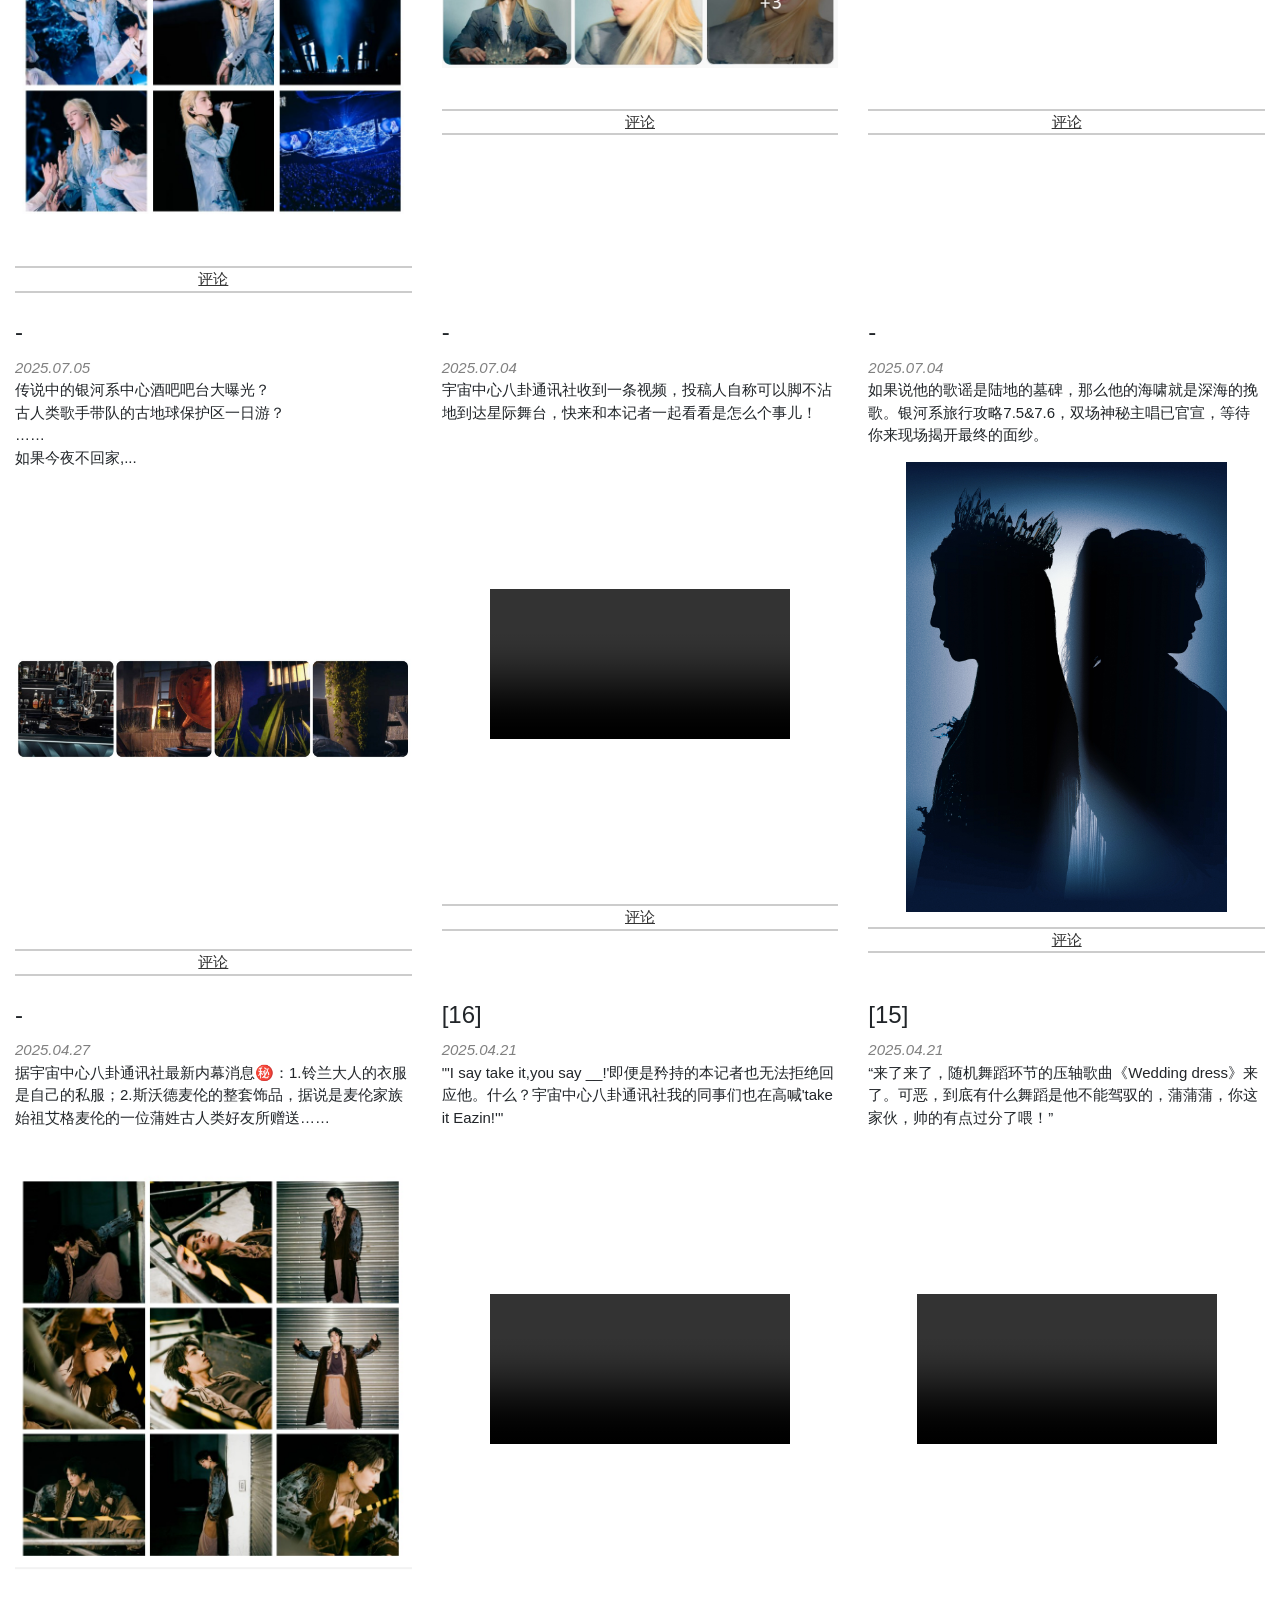
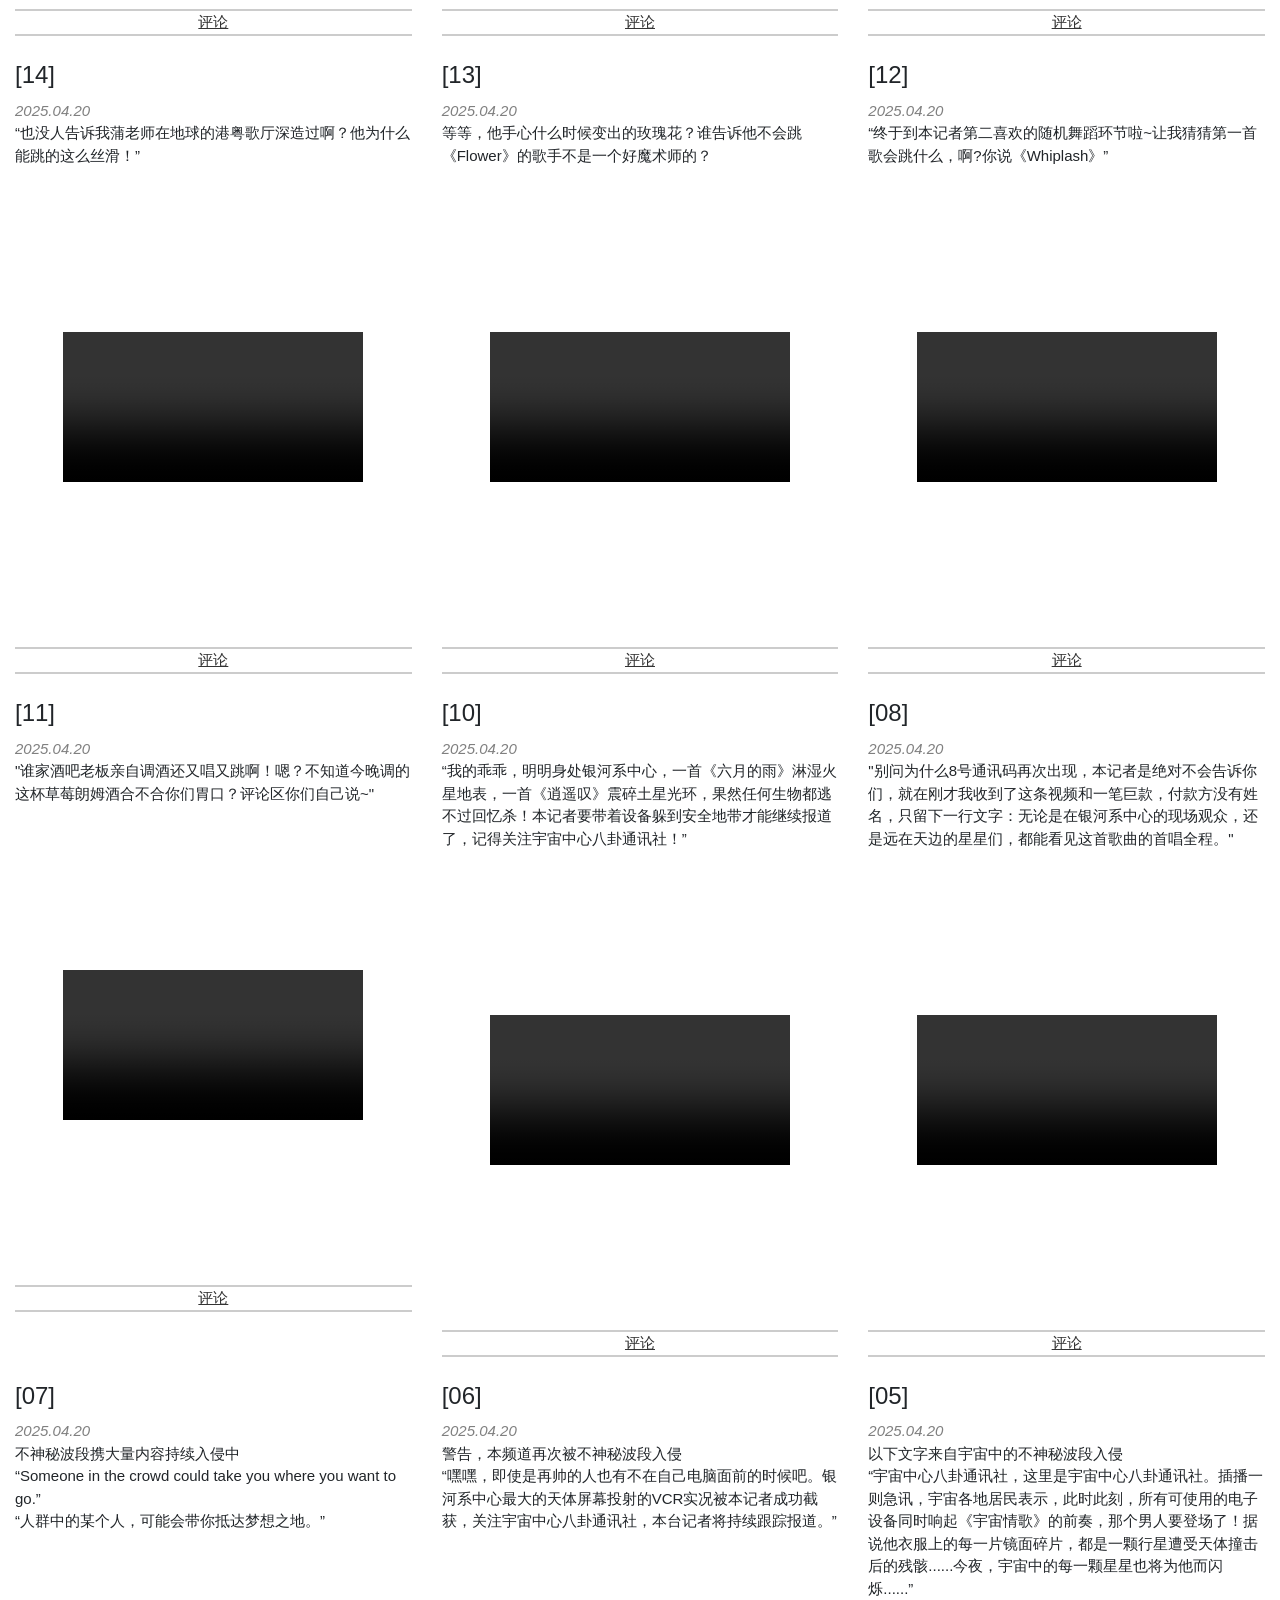
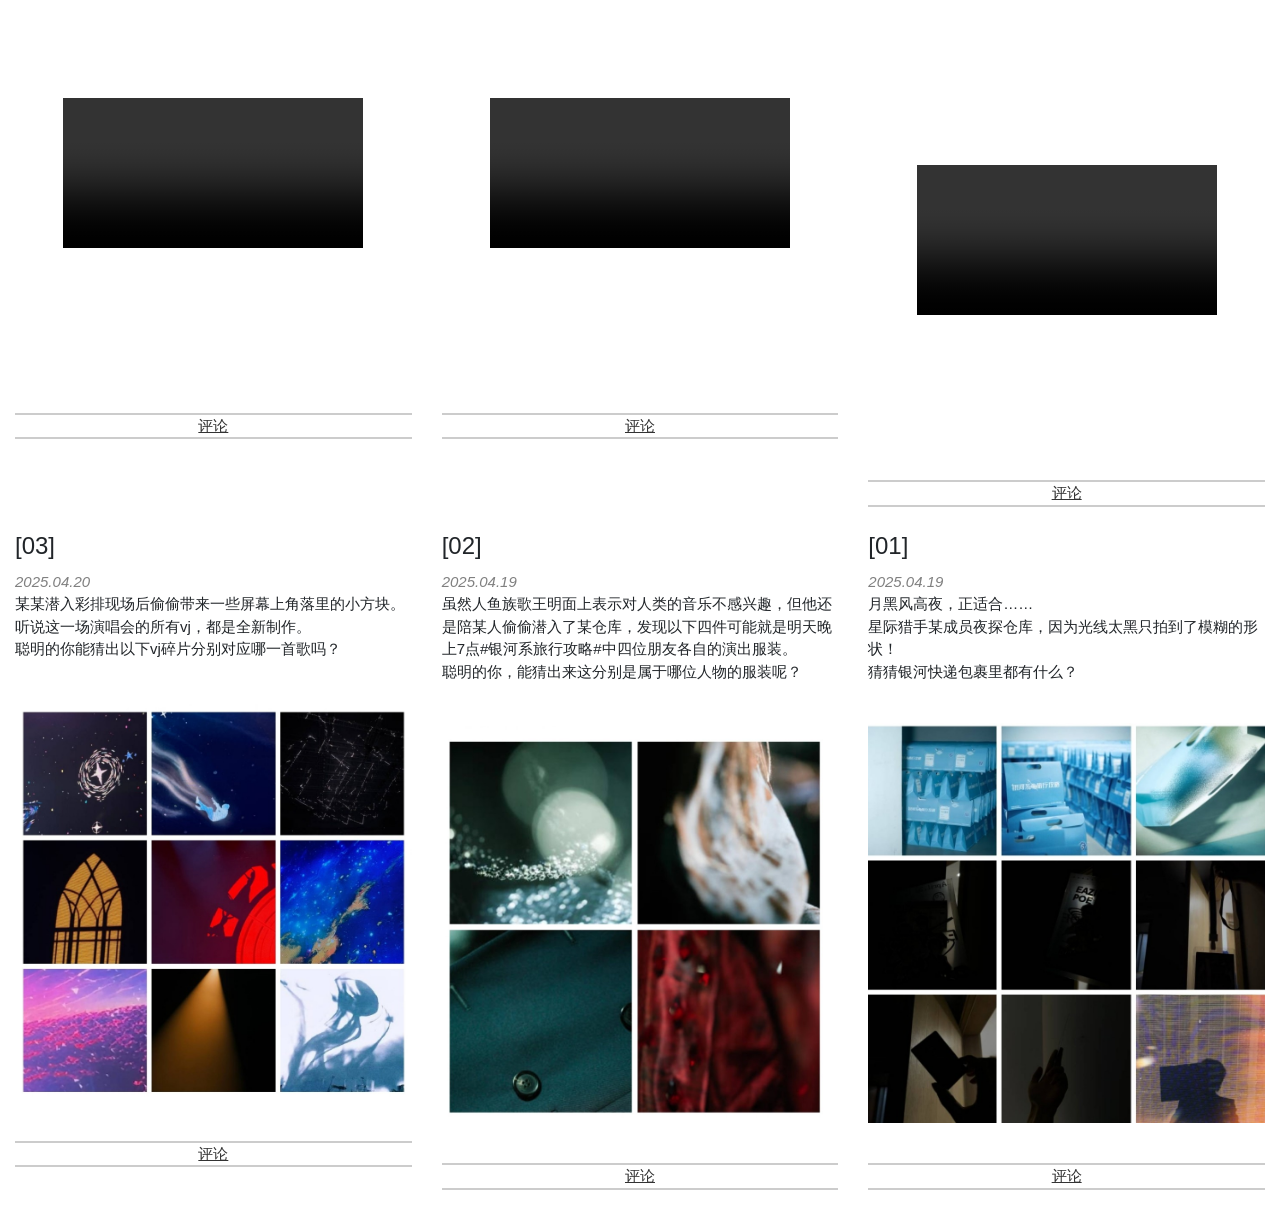
==== commit a31f4c51: "26.07.08-change link. add index page, ShangHai vlog" ====
--- a/html/news.html
+++ b/html/news.html
@@ -19,12 +19,12 @@
 <!--header-->
 <body>
     <nav class="navbar navbar-expand-md bg-dark navbar-dark w3-animate-top">
-        <a class="navbar-brand" href="../main.html"><img class="logo-responsive" src="../images/logo/logo.png" alt="logo" height="75px" width="75px"></a> <!--insert logo here-->
+        <a class="navbar-brand" href="../index.html"><img class="logo-responsive" src="../images/logo/logo.png" alt="logo" height="75px" width="75px"></a> <!--insert logo here-->
         <!-- <button class="navbar-toggler" type="button" data-toggle="collapse" data-target="#collapsibleNavbar"> <span class="navbar-toggler-icon"></span> </button> -->
         <!-- <div class="collapse navbar-collapse" id="collapsibleNavbar"> -->
           <ul class="navbar-nav">    
             <!-- <li class="nav-item"><a class="nav-link text-light" href="chacracter_intro.html">星际猎手档案</a></li>  -->
-            <li class="nav-item"><a class="nav-link text-light" href="https://raw.githack.com/lynphredil-lover/XingJiLieShou_Archive/refs/heads/main/html/chacracter_intro.html">星际猎手档案</a></li>  
+            <li class="nav-item"><a class="nav-link text-light" href="https://lynphredil-lover.github.io/XingJiLieShou_Archive/index.html">星际猎手档案</a></li>  
  
             <li class="nav-item" id="current"> <a class="nav-link text-light" href="#">宇宙中心八卦社</a> </li>    
           </ul>
@@ -33,7 +33,7 @@
 
 <!--progress bar-->
 <div class="container-fluid padding w3-animate-left" id="bread">
-    <a href="../main.html">首页</a> &gt;  <span id="second-nav">宇宙中心八卦社
+    <a href="../index.html">首页</a> &gt;  <span id="second-nav">宇宙中心八卦社
 </div>
 
 <!-- news banner -->
@@ -52,6 +52,160 @@
     <div class="row"> </div>
         <!-- enter content below this line -->
          <div class="row"> 
+                        <div class='col-md-4 news-item'>
+            <h3>《了不起的小说家》到底是什么？</h3>
+            <span class='date'>2026.05.26</span>
+            <p>📰考古学家们在编号T-100233-β-03石碑外挖掘出一封纸质手写信。被发现时，该纸张几乎全部氧化，经机械族语义算法补全技术，恢复约70%原始内容。<br><br>📜如下：<br><br>“……<br><br>我不知道你是谁。可能你是百年后某个整理我遗物的陌生人，也可能是偶然捡到这张纸的、和我毫无关系的人。甚至我偷偷希望是某个和我一样，正在对着空白文档发呆的人。如果你读到这封信，那就当我们隔着一段时空碰了一次杯。我不认识你，但你懂我此刻在说什么。<br>我写这封信，是想跟一个人说说这张专辑。<br><br>《了不起的小说家》到底是什么？<br><br>在过去两年，我听过太多人对我说：“你为什么突然想做音乐？”我能意识到对方并没有被我的回答取悦，因为我的答案太简单了，不够曲折，不够讲故事，不够写个新闻热点。<br><br>最开始我自己也好奇，为什么？我花了很长时间才允许自己承认这件事：我不只是喜欢躲在文字后面的人，我也喜欢站在灯光底下。我喜欢聚光灯打在我身上，我喜欢音乐带着身体舞蹈，我喜欢万人为我欢呼，我喜欢华丽的舞台与漂亮的服饰，这一切都让我快乐。<br><br>……<br><br>无数个凌晨两三点，我躺在床上，脑子里全是问题：小说家应该是什么样？创作者应该怎么活着？我写的东西有意义吗？如果有一天我不写了，我又是谁？这些问题循环播放，像一首永远卡在副歌的歌。<br><br>……<br><br>这张专辑的最后一首歌叫《幻想对白》。讲的是一个写了无数爱情故事的小说家，面对喜欢的人却说不出话。这是我最喜欢的场景，我把它放在了最后。因为我觉得所有关于创作的焦虑，最后都会落回同一个地方：你敢不敢真的去活？抛开写作，歌唱，表演，只是生活，生活的活。<br><br>我不敢说我做到了。但我在尝试。<br><br>如果你读到这里，还不知道我想说什么，那也没关系。我写这封信，也许就是想告诉那个读信的人：做一件事，不需要把一切都想清楚再开始。 你可以在做的过程中，慢慢知道自己是谁。<br><br>这张专辑就是我的这个过程。它是我。<br><br>我不知道你是谁。但你正在读这封信。那就够了。我们隔着一段时空碰了一次杯。<br><br>干杯。<br><br>蒲熠星”<br><br>📌考古笔记：信末未标注年份，推测写于专辑制作阶段完成后。我们可以通过这封信，一窥创作者的真实背景：“蒲熠星”是否在音乐创作的同时，也的确是一位小说家？或者如他自己所说，他也没有答案，但他正在创作的过程中，成为一位小说家，或者说，成为他自己？<br><br>📌注：本文物复原工作感谢机械族语义算法实验室提供残缺文本补全服务，残缺部分已用“[……]”标注。<br><br>📌ps：建议将本信纳入专辑考古综合报告附录，作为理解整体创作意图的一手文献。</p>
+            <div class='news-comments'>
+                <a href='javascript:void(0);' class='toggle-comments'>评论</a>
+                <div class='collapse'>
+                    <div class='card-body'>
+                        <p style='display: flex; align-items: center; gap: 5px; margin: 0;'>
+                            <strong>匿名用户:</strong>
+                            <span>指路：</span> <a href='https://m.weibo.cn/u/2882733894?luicode=10000011&lfid=1005055838726144&featurecode=n'>蒲熠星微博</a>
+                        </p>
+                        <p style='display: flex; align-items: center; gap: 5px; margin: 0;'>
+                            <strong>匿名用户:</strong>
+                            <span>古地球专辑《了不起的小说家》考古迎来最新发现！原型复刻正版收藏纪念品现已上架，点击>></span> <a href='https://y.qq.com/forest/VwAzk3BWDjTwBYrP/index.html?ADTAG=hz_faneconomy_weibo&openinqqmusic=1&keep_cid=1'>网页链接</a> <span>即刻收藏！</span>
+                        </p>
+                                      </div>
+                </div>
+            </div>
+        </div>
+
+                        <div class='col-md-4 news-item'>
+            <h3>《星际考古学报》之《Shakespeare's Bruises》</h3>
+            <span class='date'>2026.06.25</span>
+            <p>来自宇宙中心八卦通讯社的火线速递！<br><br>古地球石碑出土，考古学从“冷门坟堆”变“顶流热搜”！赫利俄斯大学星际考古学学院第一篇论文刚发布，《星际考古学报》订阅量瞬间冲破百亿，编辑部紧急加印全息版！第二篇研究论文也在全星际的翘首以盼下正式发布！<br><br>插播重要消息，明天中午11点，专辑复刻纪念品将正式上线！</p>
+            <div class='op-vid-con'> <img class='op-vid' src='../images/news/260625.jpg' > </div>
+            <div class='news-comments'>
+                <a href='javascript:void(0);' class='toggle-comments'>评论</a>
+                <div class='collapse'>
+                    <div class='card-body'>
+                        <p style='display: flex; align-items: center; gap: 5px; margin: 0;'>
+                            <strong>匿名用户:</strong>
+                            <span>指路：</span> <a href='https://m.weibo.cn/u/2882733894?luicode=10000011&lfid=1005055838726144&featurecode=n'>蒲熠星微博</a>
+                        </p>
+                        <p style='display: flex; align-items: center; gap: 5px; margin: 0;'>
+                            <strong>匿名用户:</strong>
+                            <span>转载机械族学者对《莎士比亚之殇》的学术论文 《古地...</span> <a href='http://xhslink.com/o/75wbjKHXL8f '>点击跳转小红书</a>
+                        </p>
+                                      </div>
+                </div>
+            </div>
+        </div>
+
+                        <div class='col-md-4 news-item'>
+            <h3>《星际考古学报》之《蒲松龄》</h3>
+            <span class='date'>2026.06.23</span>
+            <p>宇宙中心八卦通讯社第一时间为您报道！<br><br>古地球文物出土，掀起考古热。曾经一度被视为冷门荒漠学科的星际考古学，如今成为媒体关注的焦点。赫利俄斯大学考古系发布第一篇学术研究成果，亿万星际观众争先订阅《星际考古学报》！</p>
+            <div class='op-vid-con'> <img class='op-vid' src='../images/news/260623.jpg' > </div>
+            <div class='news-comments'>
+                <a href='javascript:void(0);' class='toggle-comments'>评论</a>
+                <div class='collapse'>
+                    <div class='card-body'>
+                        <p style='display: flex; align-items: center; gap: 5px; margin: 0;'>
+                            <strong>匿名用户:</strong>
+                            <span>指路：</span> <a href='https://m.weibo.cn/u/2882733894?luicode=10000011&lfid=1005055838726144&featurecode=n'>蒲熠星微博</a>
+                        </p>
+                        <p style='display: flex; align-items: center; gap: 5px; margin: 0;'>
+                            <strong>匿名用户:</strong>
+                            <span>转载一位机械族学者对《蒲松龄》的学术研究 📚📖《古...</span> <a href='http://xhslink.com/o/FvfUM4GCJa '>点击跳转小红书</a>
+                        </p>
+                                      </div>
+                </div>
+            </div>
+        </div>
+
+         </div>
+        <div class="row"> 
+            <div class='col-md-4 news-item'>
+            <h3>《走进古地球》</h3>
+            <span class='date'>2026.06.23</span>
+            <p>“师父，为什么会有《走进古地球》这样的节目？我想看电视剧。”<br>“阿谶，偶尔看看科普节目也挺好，你需要学习。”<br>“电视剧？本王也喜欢电视剧！电视剧是什么？”<br>“电视剧不是动画片，不好看！这个节目比电视剧好看！欸？怎么会有警报？这是什么！”<br>“赛博恩，这不会是你干的吧...…”<br>“哥，象征永恒的遗迹能被你拿来当酒吧的镇店之宝，你就别说我了喂！”<br>“永恒……永恒是一种……”<br>“说点好听的！”</p>
+            <div class='op-vid-con'> <video class='op-vid' controls>
+                <source src='../video/news/260623.mp4' type='video/mp4'> Your browser does not support the video tag.
+            </video> </div>
+            <div class='news-comments'>
+                <a href='javascript:void(0);' class='toggle-comments'>评论</a>
+                <div class='collapse'>
+                    <div class='card-body'>
+                        <p style='display: flex; align-items: center; gap: 5px; margin: 0;'>
+                            <strong>匿名用户:</strong>
+                            <span>指路：</span> <a href='https://m.weibo.cn/u/2882733894?luicode=10000011&lfid=1005055838726144&featurecode=n'>蒲熠星微博</a>
+                        </p>
+                        <p style='display: flex; align-items: center; gap: 5px; margin: 0;'>
+                            <strong>匿名用户:</strong>
+                            <span>欢迎收看新一期《走进古地球》！QQ音乐🔍【蒲熠星】直达实体收藏预约入口>> </span> <a href='https://y.qq.com/forest/88OmuNeC2Nql2YAQ/index.html?ADTAG=hz_faneconomy_weibo&openinqqmusic=1&keep_cid=1'>网页链接</a> <span>实体专预约通道直达，抢先收藏石碑复刻品！</span>
+                        </p>
+                                      </div>
+                </div>
+            </div>
+        </div>
+
+                        <div class='col-md-4 news-item'>
+            <h3>《古地球神秘石碑启动全面解码》</h3>
+            <span class='date'>2026.06.22</span>
+            <p>星际秘闻社📍独家报道<br>《古地球神秘石碑启动全面解码》<br><br>记者：猎户旋臂星际特派员<br>发稿时间：星际历100234年·第21标准刻度<br><br>一件来自古地球文化保护区（原古地球东亚版块中国区域）的石碑，正引发星际考古学界最大规模的跨物种联合研究。赫利俄斯大学星际考古系已正式启动对编号“T-100233-β-03”（又名《了不起的小说家》）的系统性考古解码。该项目获银河系遗迹保护委员会及星际文化遗产基金会联合资助。<br><br>这件被命名为《了不起的小说家》的石碑，于星际历100233年在保护区地下遗迹中被发现。石碑内部以量子编码方式存储了11段声波信息，经复原确认为古地球21-22世纪的音乐作品，创作者署名“蒲熠星”。其独特的“立体摆件”造型在已出土古地球音乐介质中极为罕见。<br><br>赫利俄斯大学考古系主任、项目首席研究员艾琳娜·赛博（机械族）表示：“它的复杂性远超预期。11首歌曲分别致敬了古地球不同的文学传统，从古中国志怪、魏晋书法、西域游记到欧洲戏剧与悬疑小说……同时涵盖了说唱、摇滚、舞曲、古中国国风等多元音乐类型。它是一份浓缩的古地球文学史，也是一面映射创作者自我认知的镜子。”<br><br>被问到为什么这项发现掀起了星际考古热时，艾琳娜激动地说：“我想是因为我们在其中看到了所有智慧生命共同的困境，也就是如何在不完美的生命中，创造值得被铭记的东西。古人类的答案也许笨拙，也许矛盾，但他们的诚实和勇气，跨越十万年依然打动我们。”</p>
+            <div class='op-vid-con'> <img class='op-vid' src='../images/news/260622.jpeg' > </div>
+            <div class='news-comments'>
+                <a href='javascript:void(0);' class='toggle-comments'>评论</a>
+                <div class='collapse'>
+                    <div class='card-body'>
+                        <p style='display: flex; align-items: center; gap: 5px; margin: 0;'>
+                            <strong>匿名用户:</strong>
+                            <span>指路：</span><a href='https://m.weibo.cn/u/2882733894?luicode=10000011&lfid=1005055838726144&featurecode=n'>蒲熠星微博</a>
+                        </p>
+                            <p style='display: flex; align-items: center; gap: 5px; margin: 0;'>
+                            <strong>匿名用户:</strong>
+                            <span>宇宙中心八卦通讯社内部爆发一阵怒吼：可恶！怎么会被秘闻社那群笨蛋拿到独家报道！你们这群废物！明天我必须要新的东西！明天！</span>
+                        </p>
+
+                                      </div>
+                </div>
+            </div>
+        </div>
+
+            <div class='col-md-4 news-item'>
+            <h3>蒲熠星新专辑了不起的小说家预告</h3>
+            <span class='date'>2026.06.10</span>
+            <p>“<br>在真实与荒诞的阈限之间<br>于深红与蓝的梦境之底<br>那通往永恒的石碑<br>将于创世时铸就<br>”</p>
+            <div class='op-vid-con'> <img class='op-vid' src='../images/news/260610.jpg' > </div>
+            <div class='news-comments'>
+                <a href='javascript:void(0);' class='toggle-comments'>评论</a>
+                <div class='collapse'>
+                    <div class='card-body'>
+                        <p style='display: flex; align-items: center; gap: 5px; margin: 0;'>
+                            <strong>匿名用户:</strong>
+                            <span>指路：</span> <a href='https://m.weibo.cn/u/2882733894?luicode=10000011&lfid=1005055838726144&featurecode=n'>蒲熠星微博</a>
+                        </p>
+                                      </div>
+                </div>
+            </div>
+        </div>
+
+        </div>
+         <div class="row"> 
+                        <div class='col-md-4 news-item'>
+            <h3>上海站 vlog</h3>
+            <span class='date'>2026.05.30</span>
+            <p>本记者时隔一个月再度上线，火速奔赴上海梅奔站，独家情报它终于来了！👀<br><br>猎人与花…<br>全新改编…<br>神秘探照灯…<br>点击视频，一同穿越回上海梅奔站，跟着本记者重温独家幕后✨<br><br>我们的银河系旅行攻略还在继续，别忘了和本记者一起解锁新八卦～关注本社不迷路，更多星际猎手资讯长期更新中…</p>
+            <div class='op-vid-con'> <video class='op-vid' controls>
+                <source src='../video/news/260530.mp4' type='video/mp4'> Your browser does not support the video tag.
+            </video> </div>
+            <div class='news-comments'>
+                <a href='javascript:void(0);' class='toggle-comments'>评论</a>
+                <div class='collapse'>
+                    <div class='card-body'>
+                        <p style='display: flex; align-items: center; gap: 5px; margin: 0;'>
+                            <strong>匿名用户:</strong>
+                            <span>指路：</span> <a href='https://www.bilibili.com/video/BV1MSVV6WEGE/?share_source=copy_web&vd_source=e68916b40b1786f23157e8e87a77c704'>蒲熠星B站</a>
+                        </p>
+                                      </div>
+                </div>
+            </div>
+        </div>
+
                         <div class='col-md-4 news-item'>
             <h3>佛山站 vlog</h3>
             <span class='date'>2026.05.06</span>
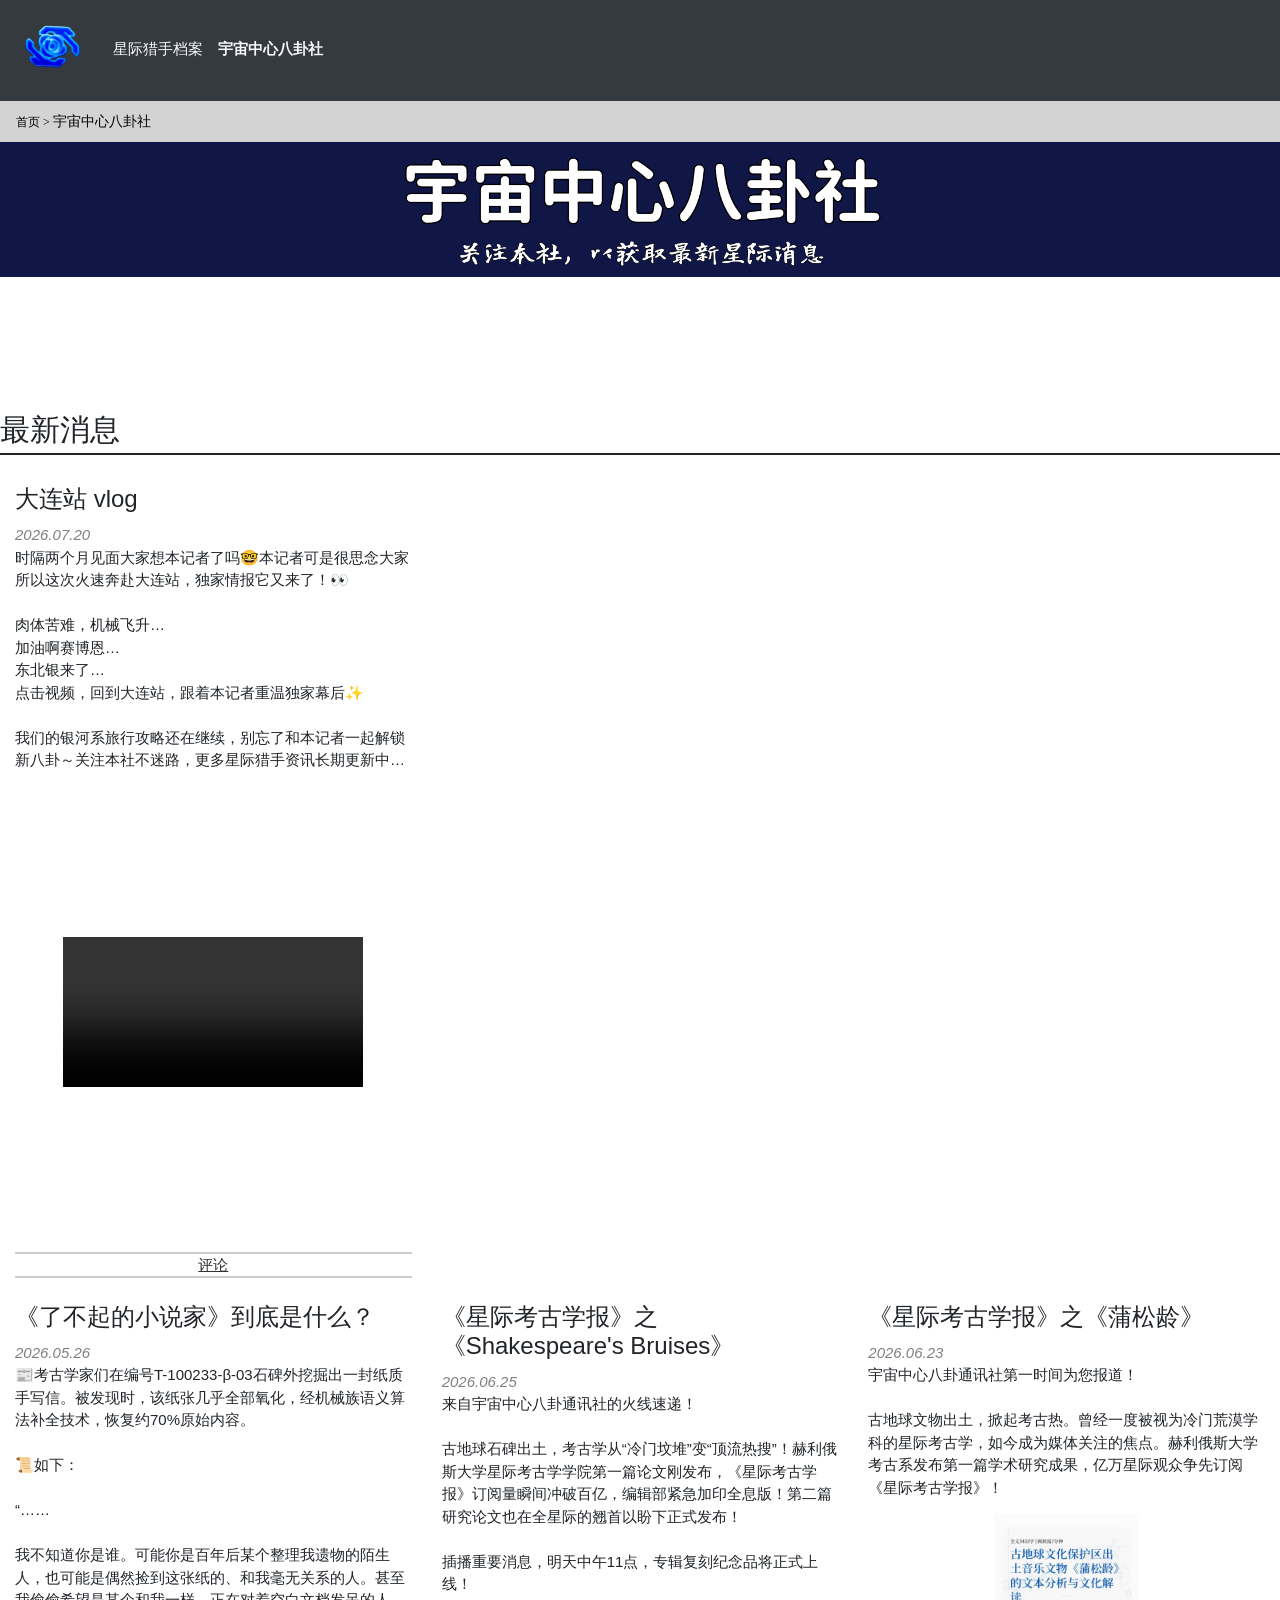
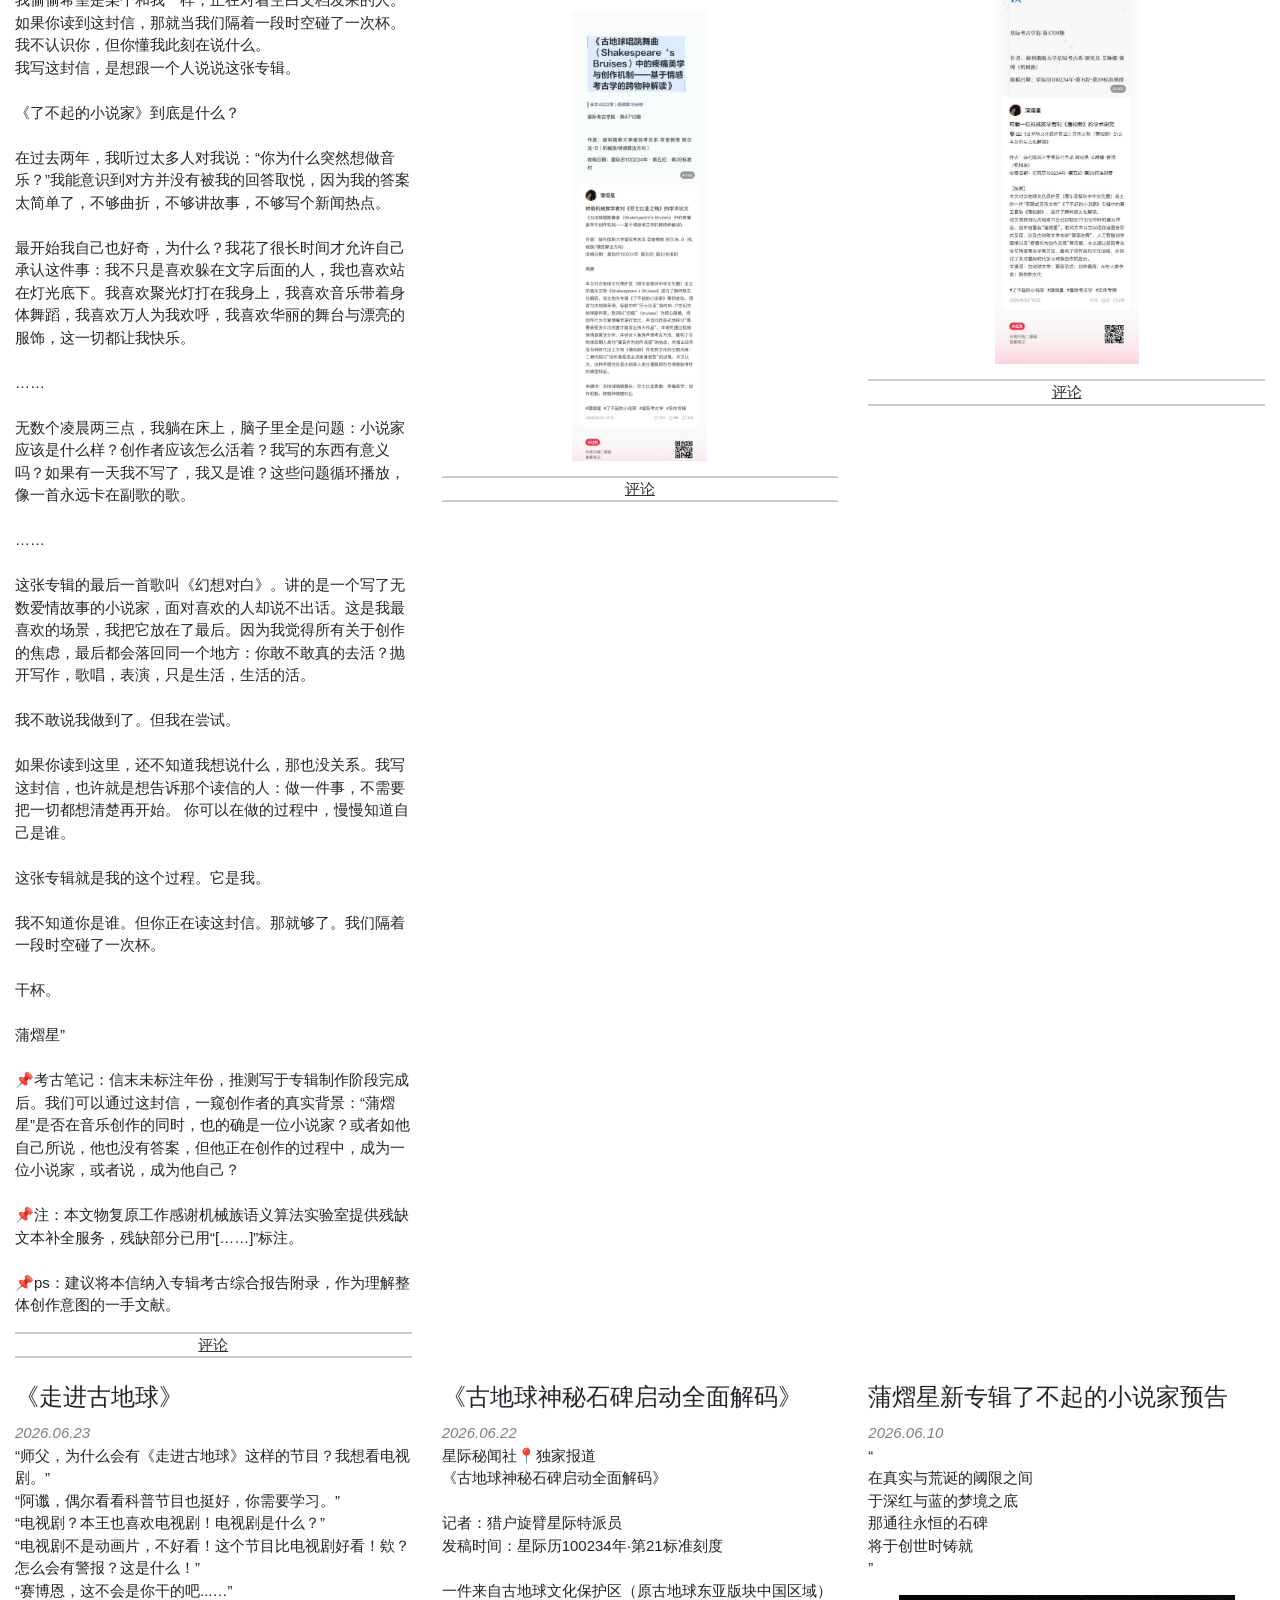
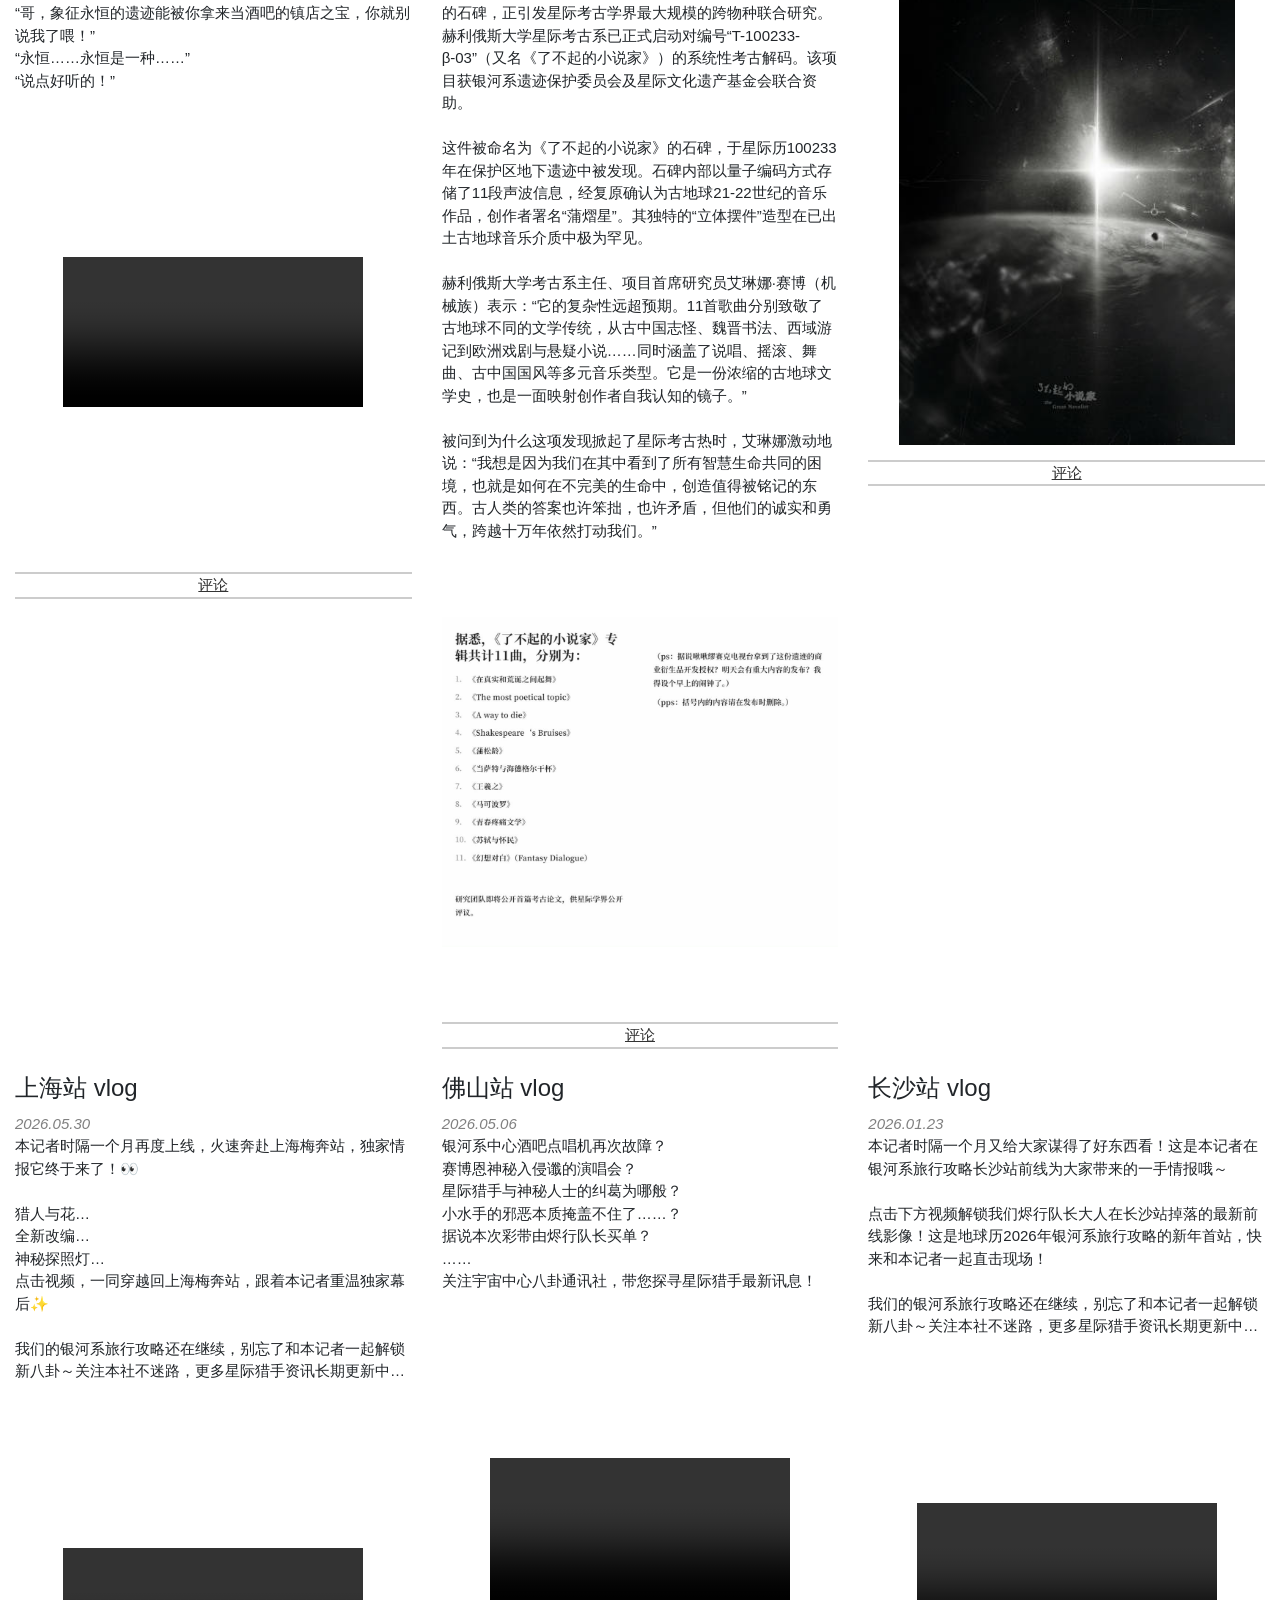
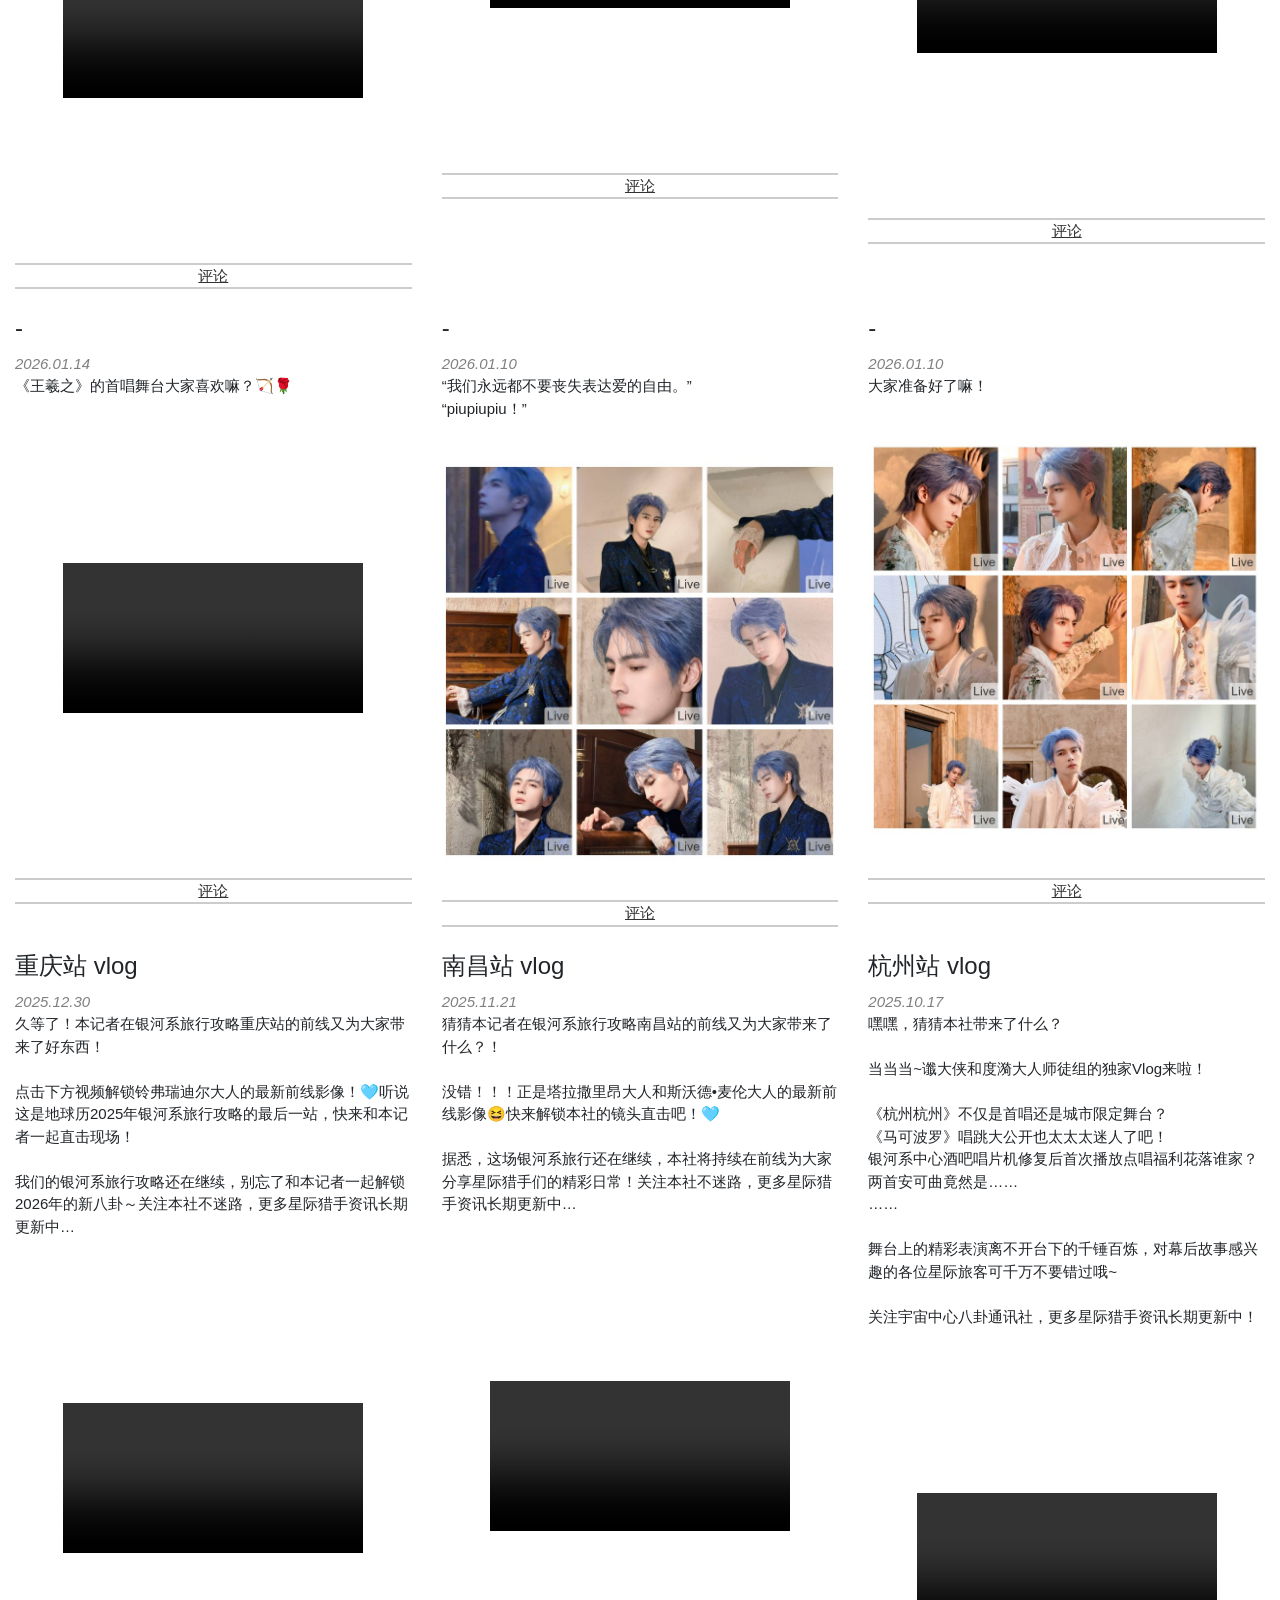
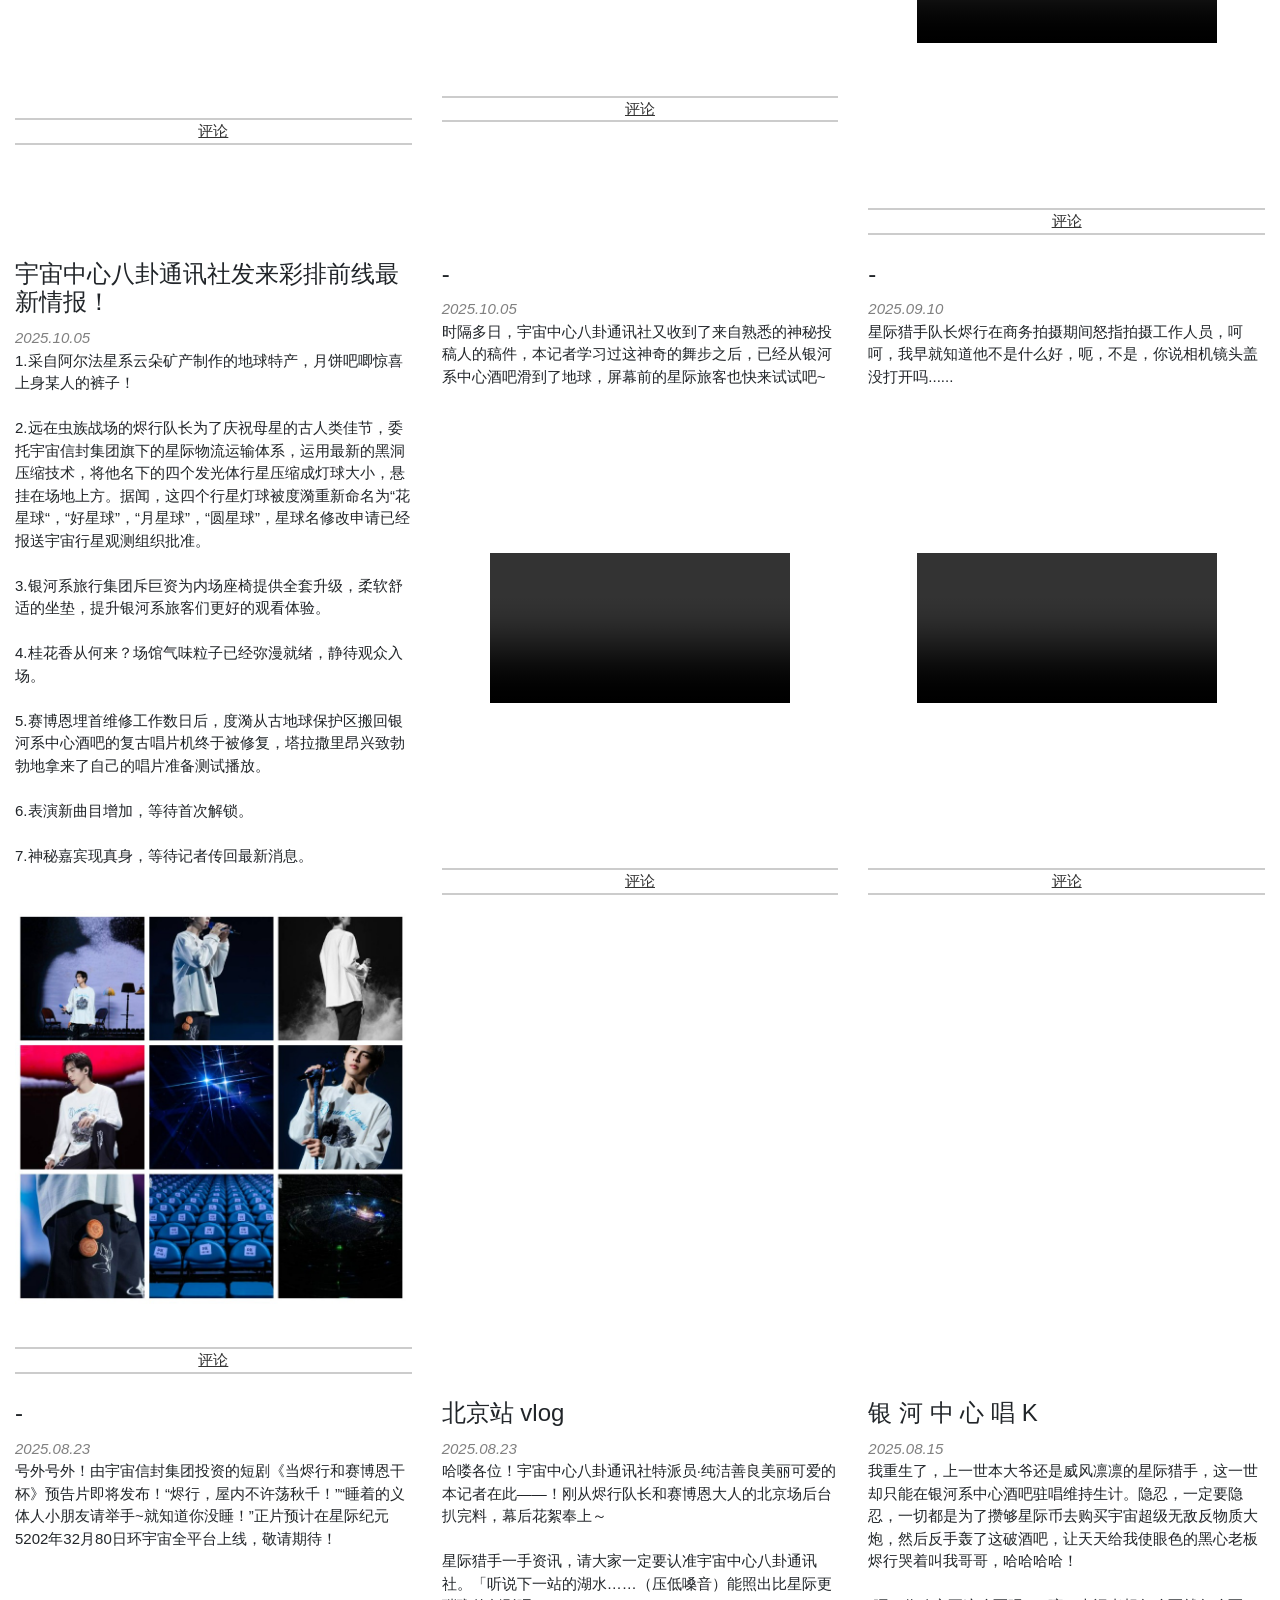
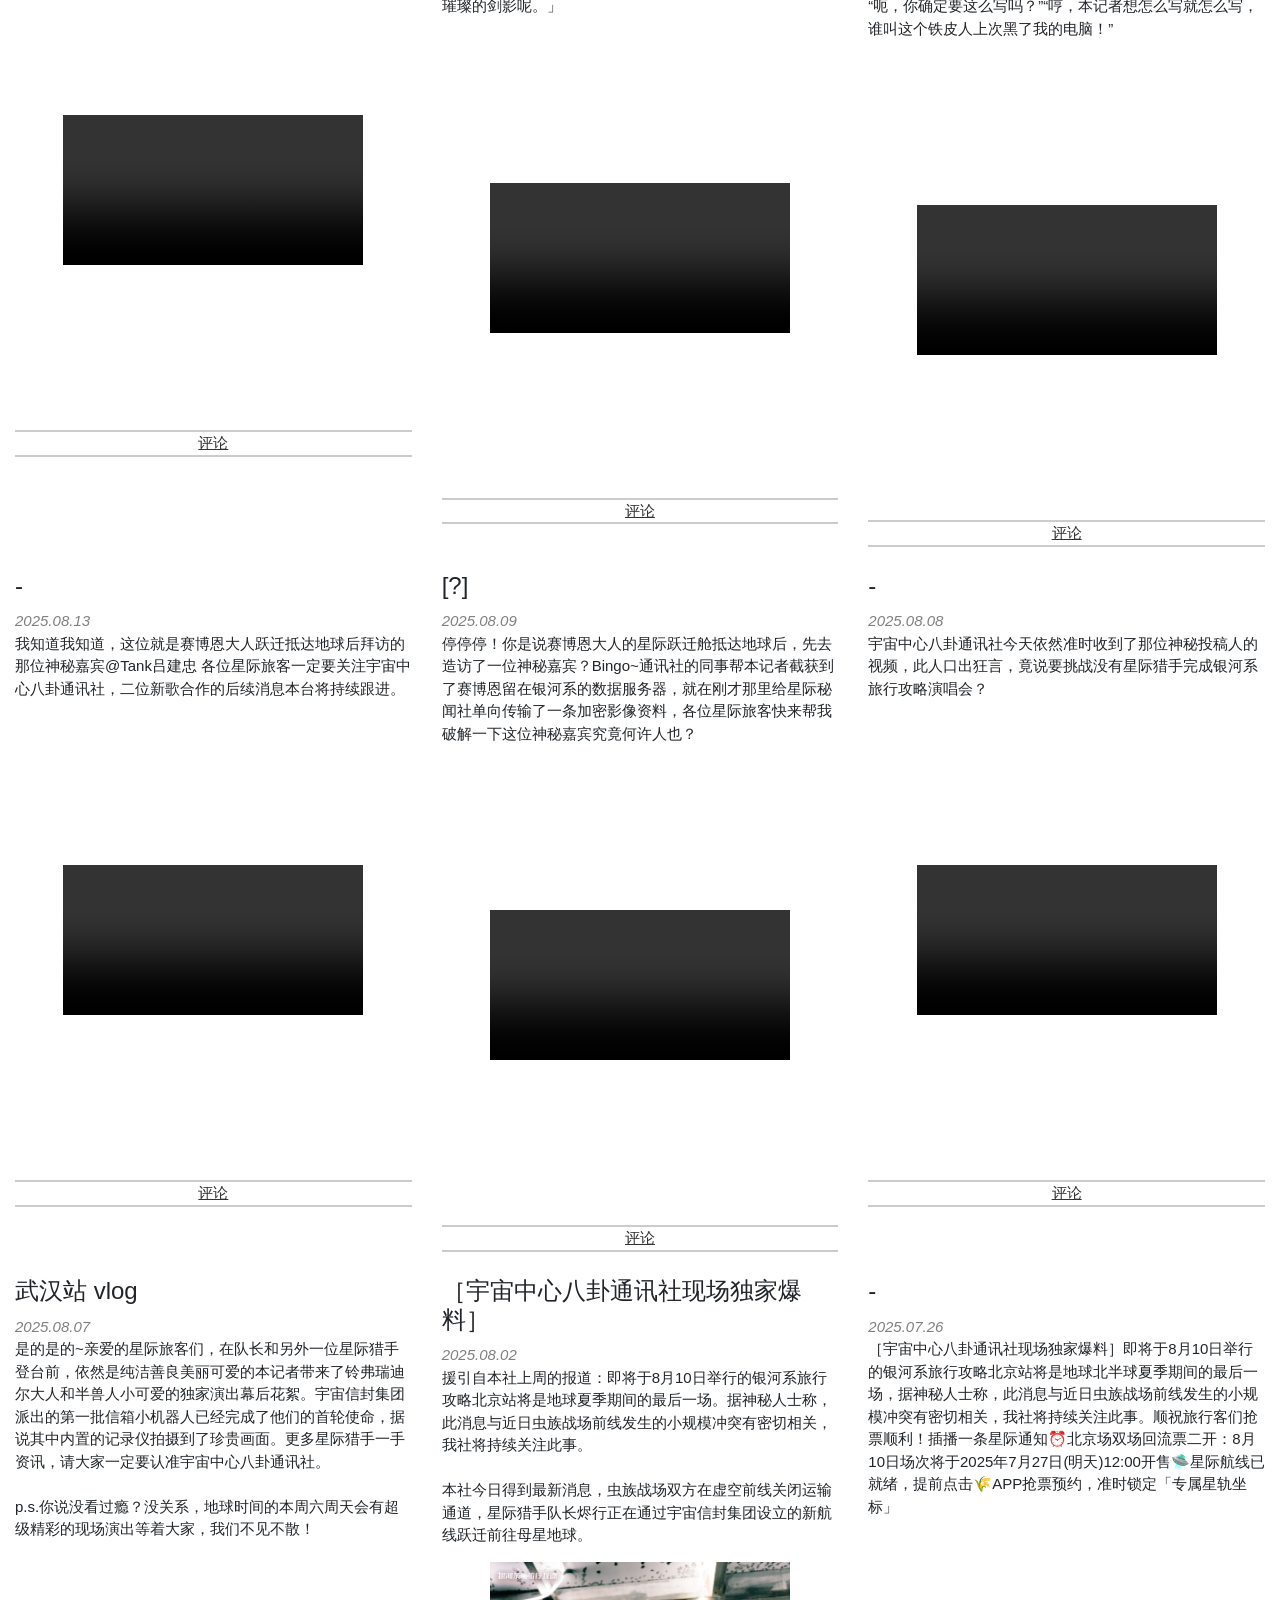
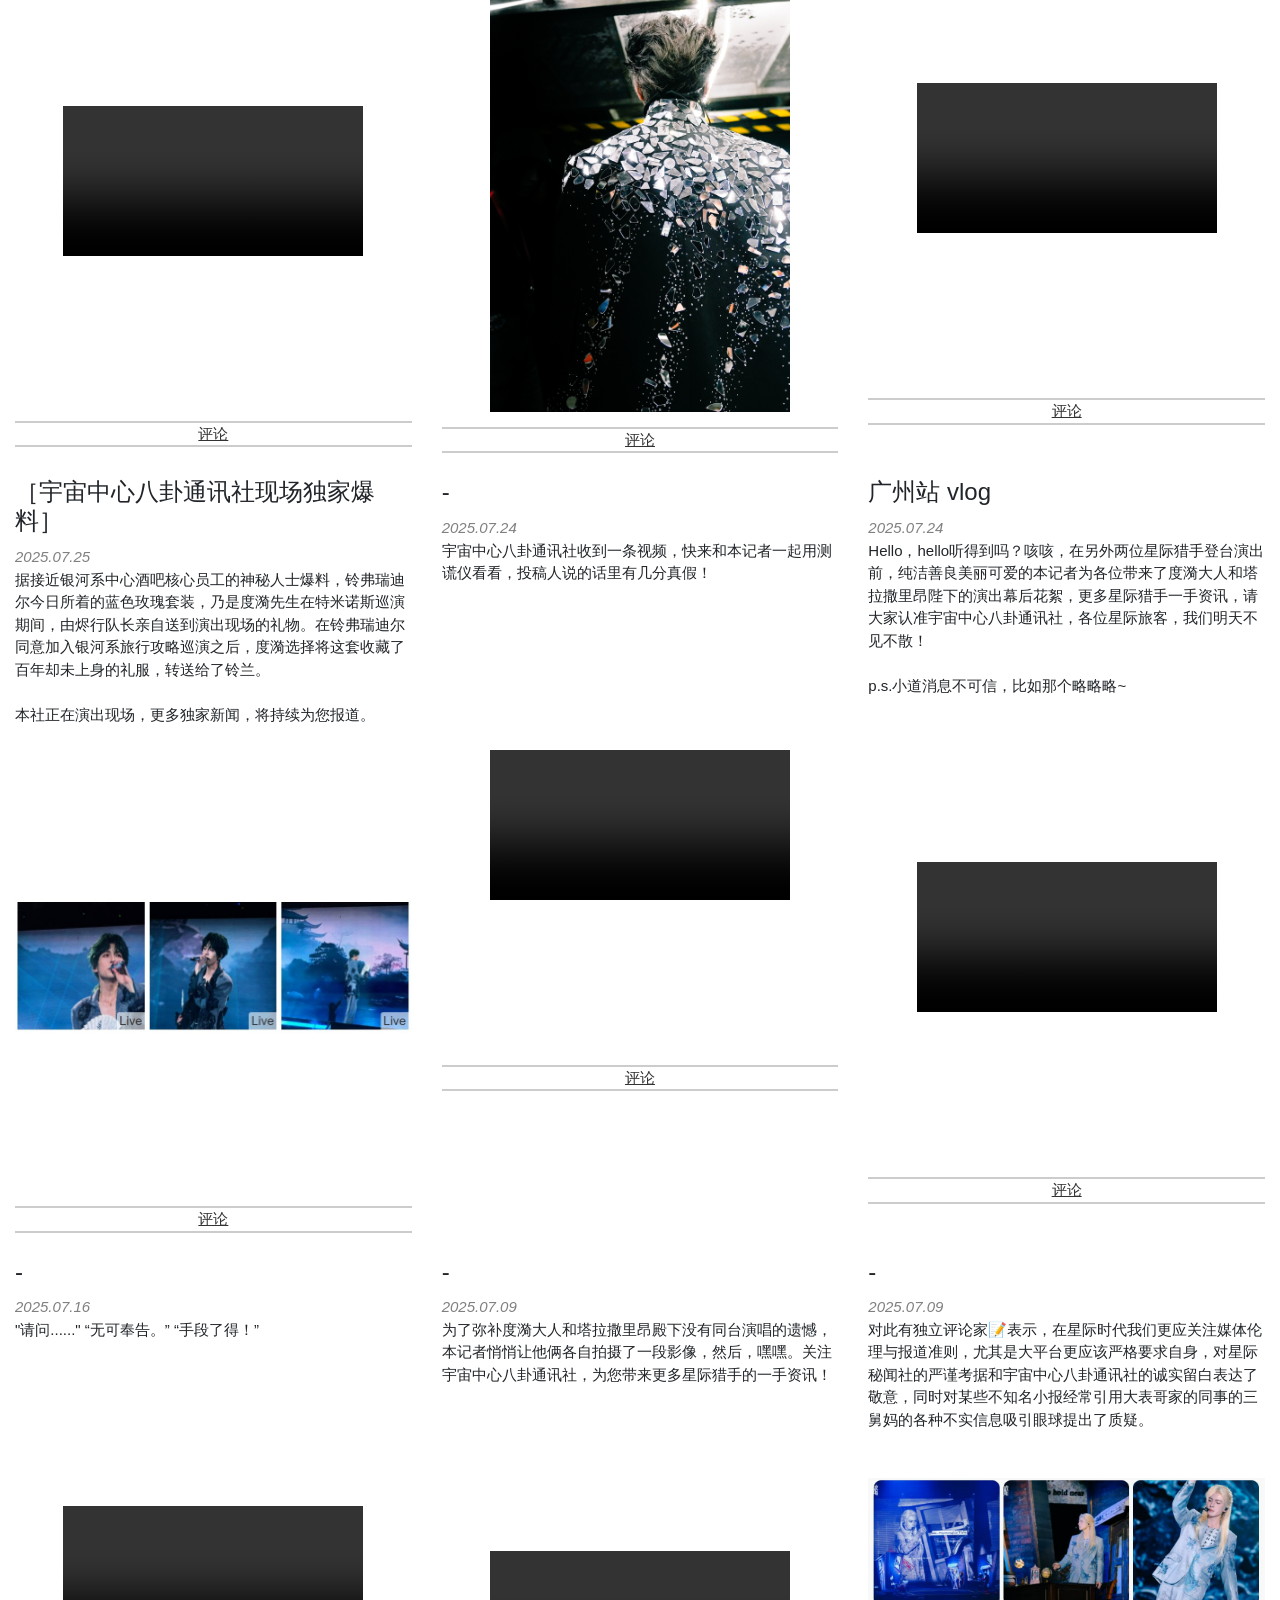
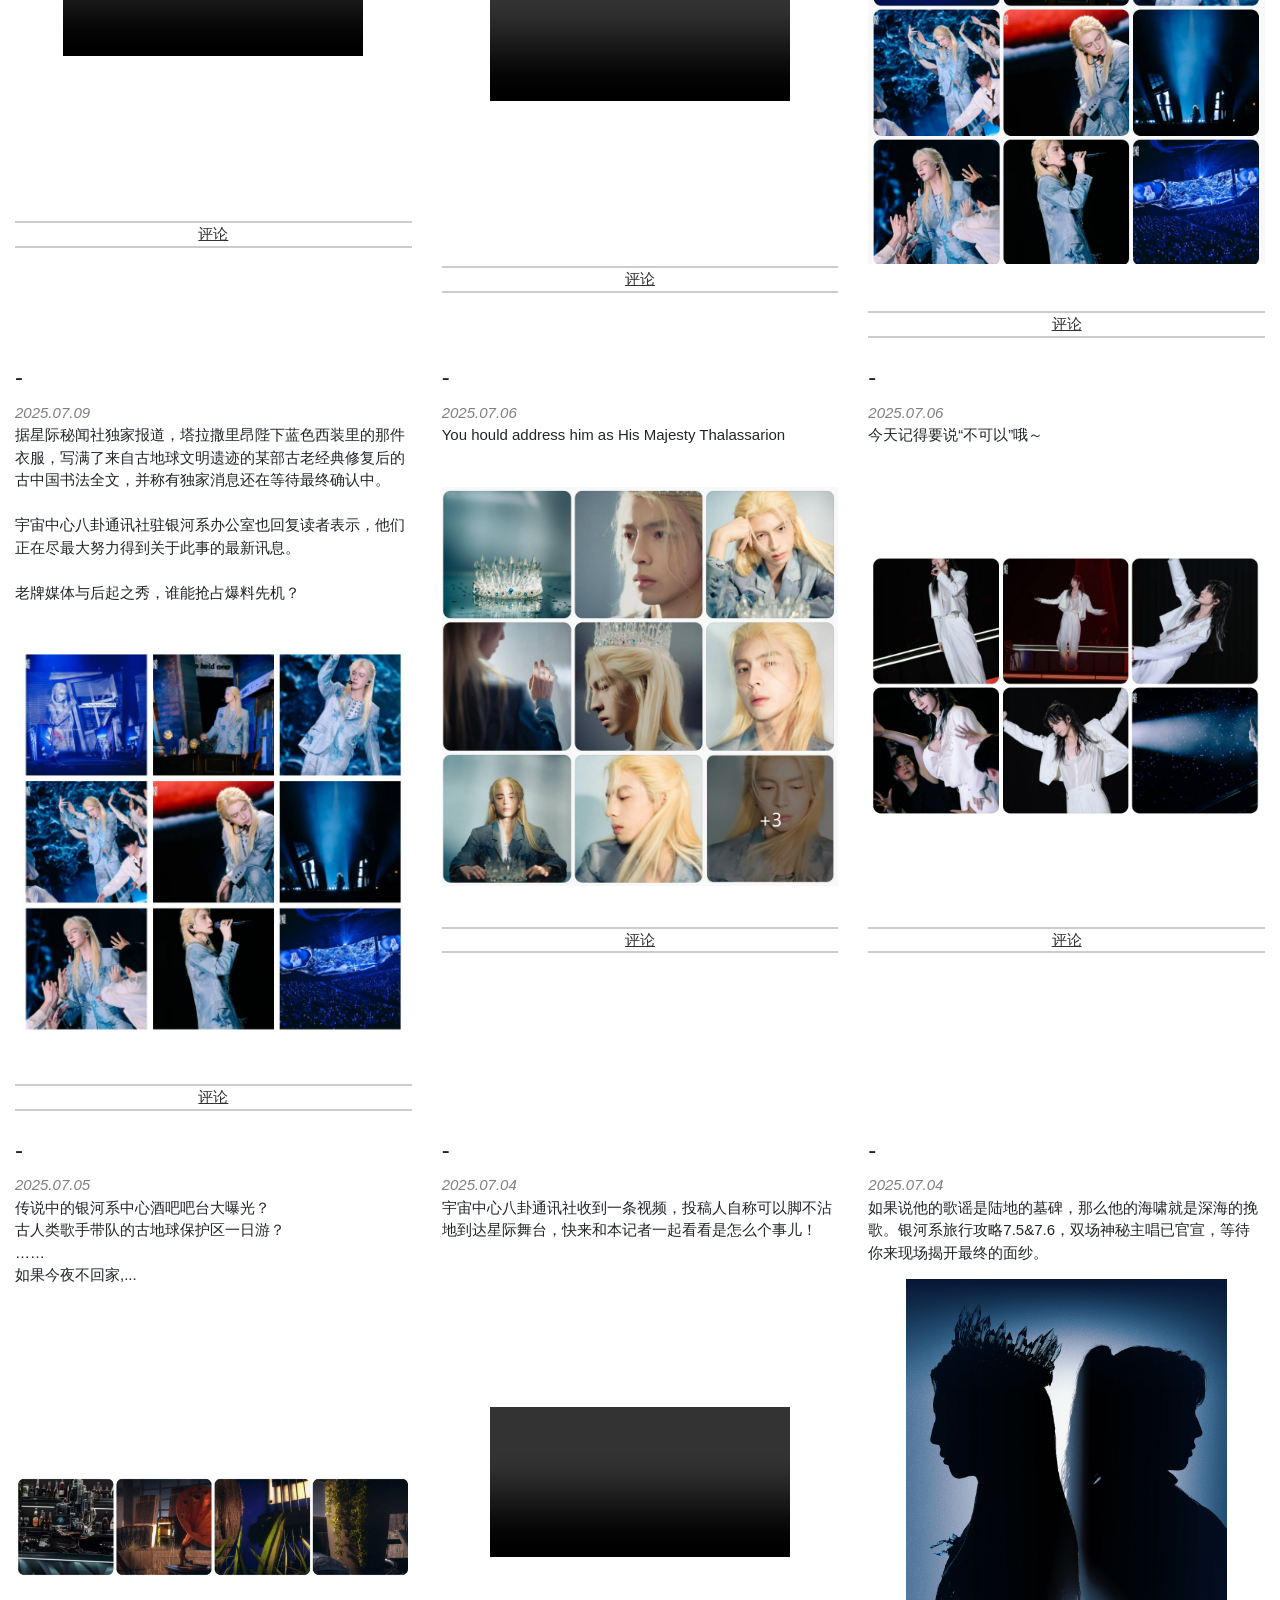
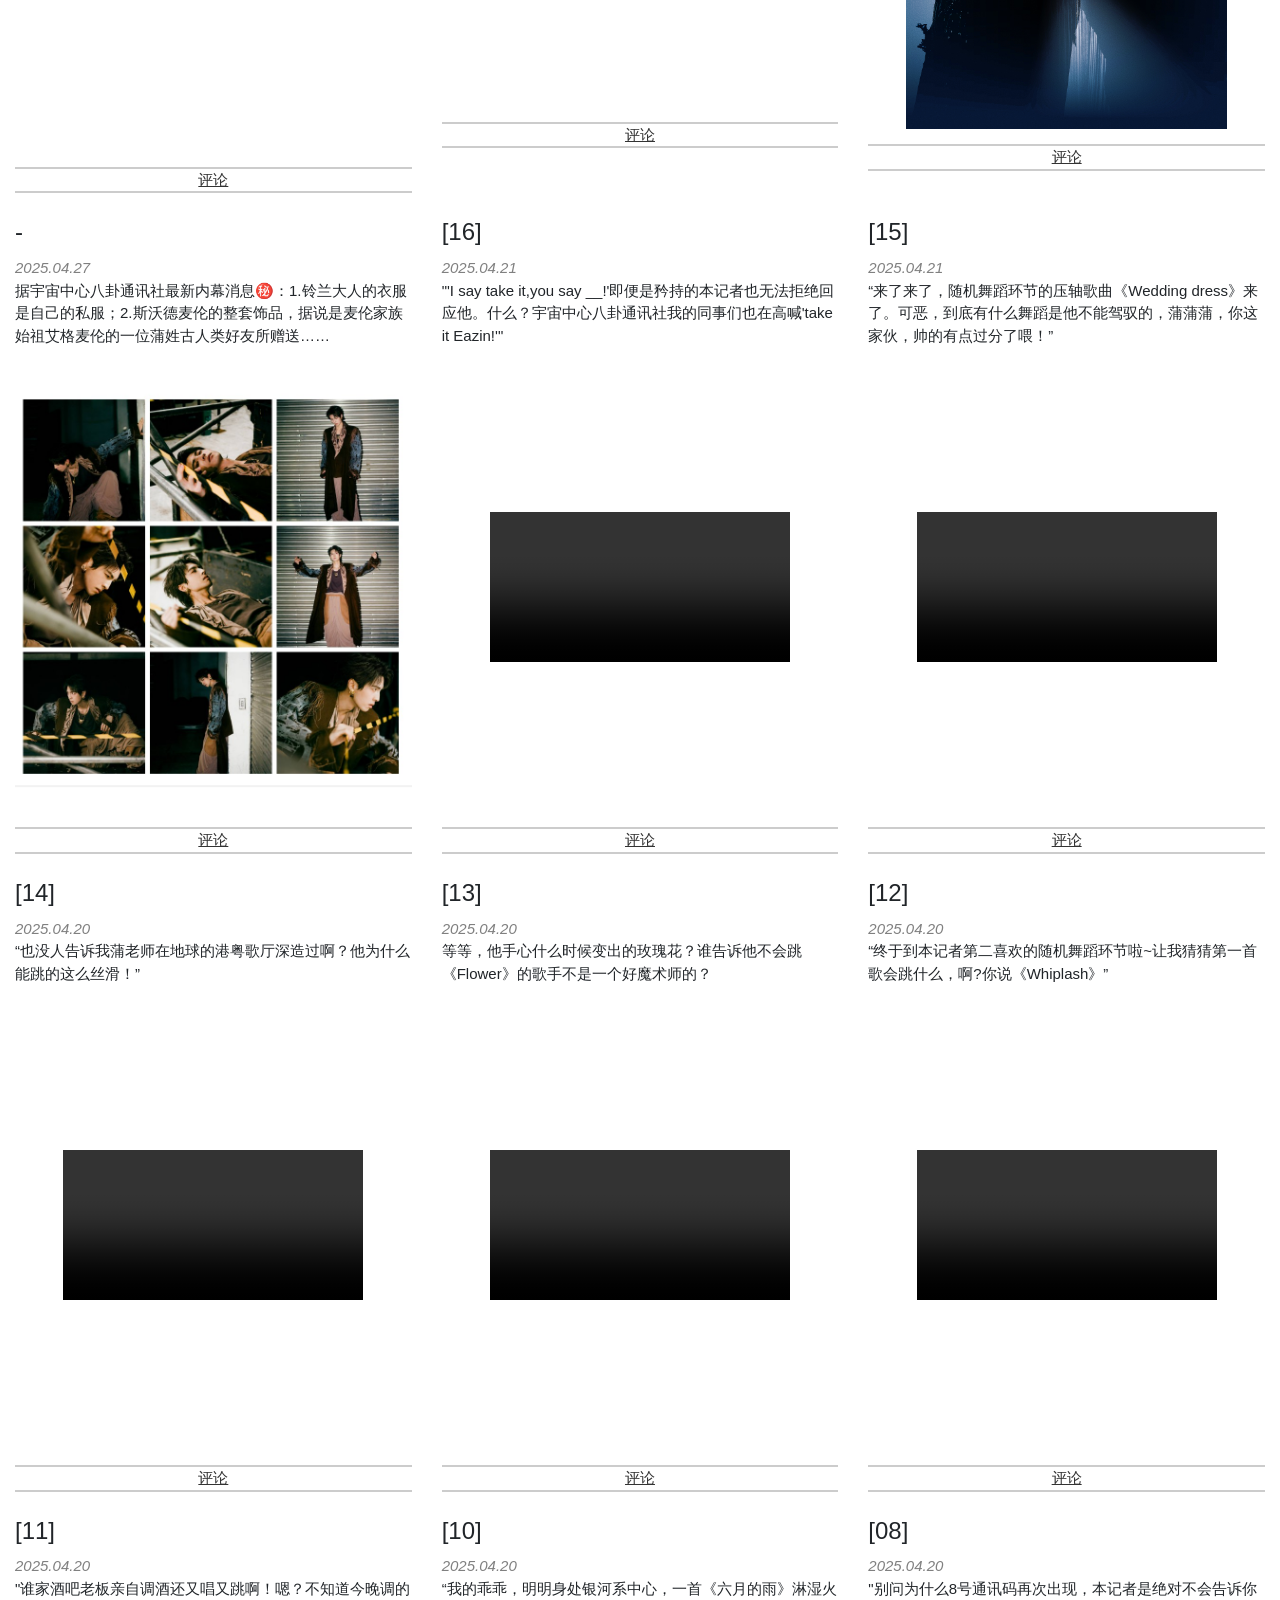
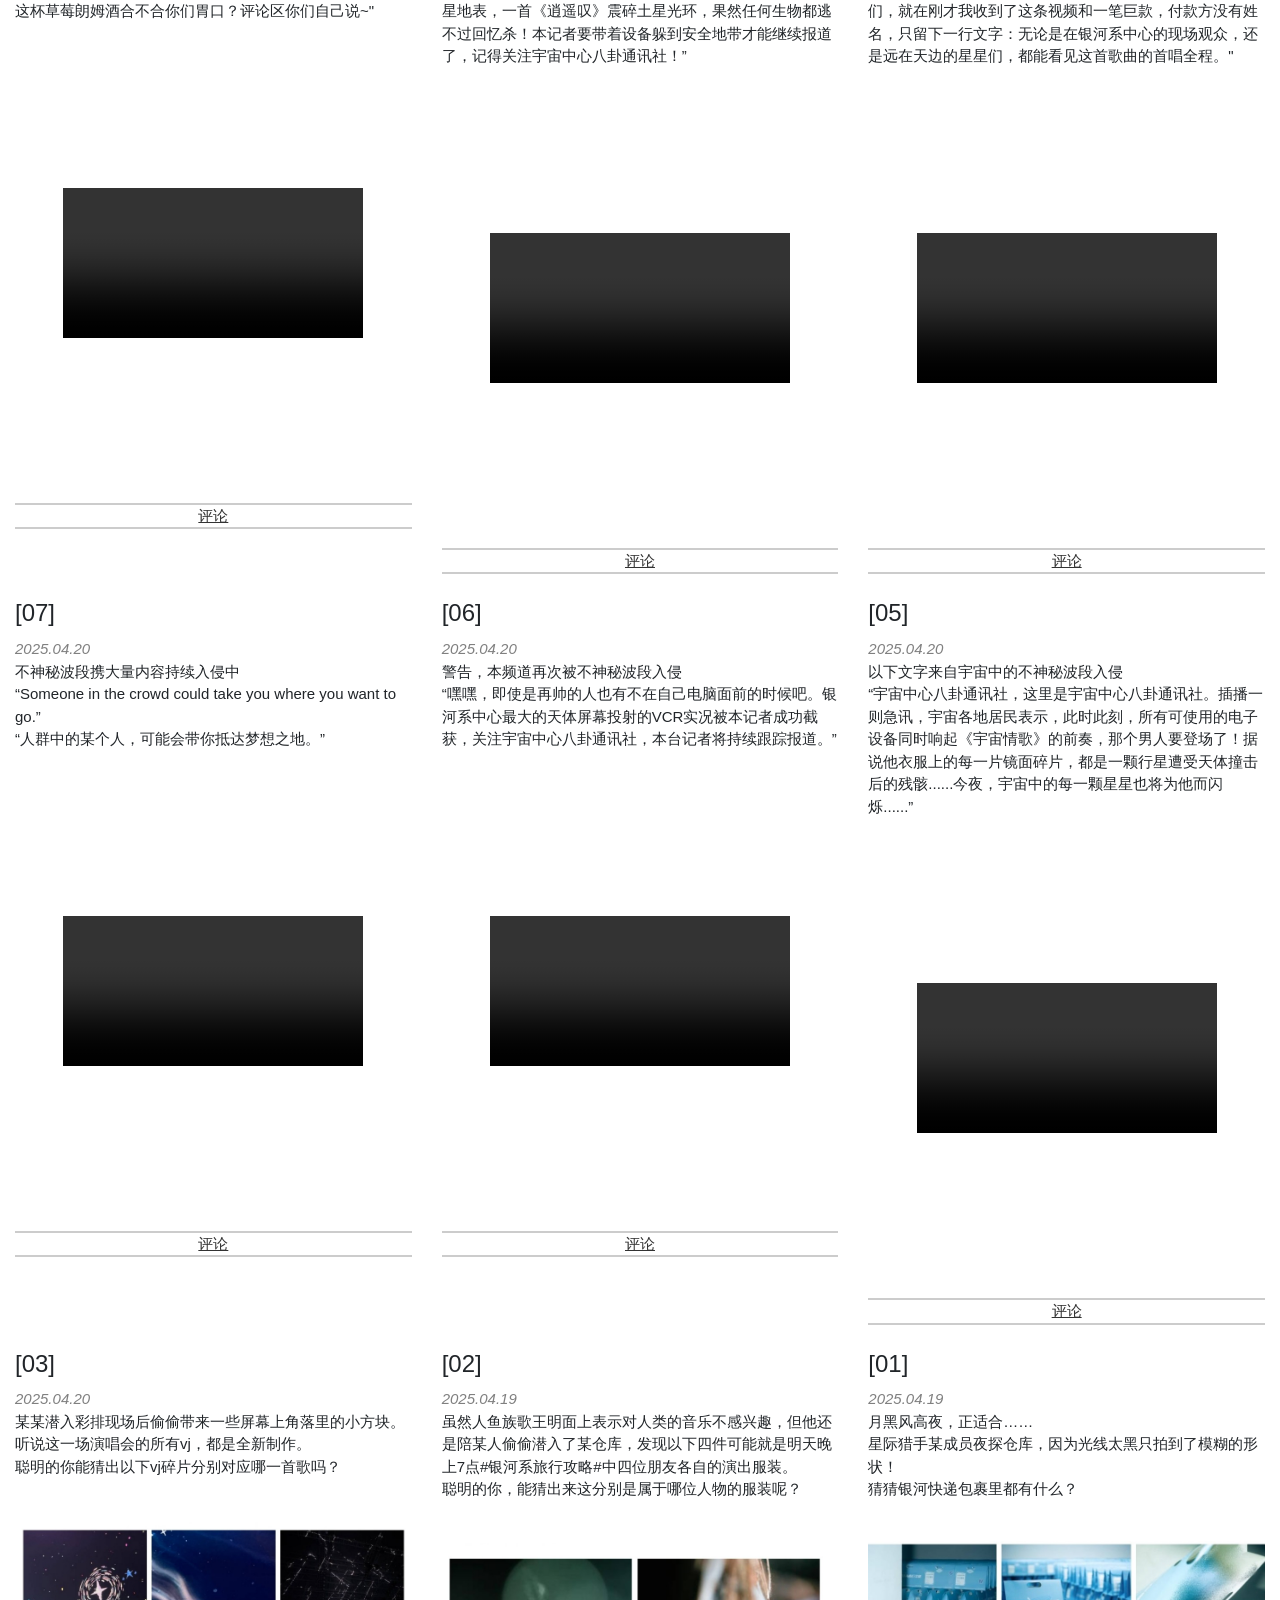
==== commit 7c182be0: "26.07.20-Dalian vlog and Official intro vid" ====
--- a/html/news.html
+++ b/html/news.html
@@ -52,6 +52,44 @@
     <div class="row"> </div>
         <!-- enter content below this line -->
          <div class="row"> 
+            <div class='col-md-4 news-item'>
+            <h3>大连站 vlog</h3>
+            <span class='date'>2026.07.20</span>
+            <p>时隔两个月见面大家想本记者了吗🤓本记者可是很思念大家所以这次火速奔赴大连站，独家情报它又来了！👀<br><br>肉体苦难，机械飞升…<br>加油啊赛博恩…<br>东北银来了…<br>点击视频，回到大连站，跟着本记者重温独家幕后✨<br><br>我们的银河系旅行攻略还在继续，别忘了和本记者一起解锁新八卦～关注本社不迷路，更多星际猎手资讯长期更新中…</p>
+            <div class='op-vid-con'> <video class='op-vid' controls>
+                <source src='../video/news/260720.mp4' type='video/mp4'> Your browser does not support the video tag.
+            </video> </div>
+            <div class='news-comments'>
+                <a href='javascript:void(0);' class='toggle-comments'>评论</a>
+                <div class='collapse'>
+                    <div class='card-body'>
+                        <p style='display: flex; align-items: center; gap: 5px; margin: 0;'>
+                            <strong>匿名用户:</strong>
+                            <span>指路：</span> <a href='https://www.bilibili.com/video/BV1jaK166EcF/?share_source=copy_web&vd_source=e68916b40b1786f23157e8e87a77c704'>蒲熠星B站</a>
+                        </p>
+                        <p style='display: flex; align-items: center; gap: 5px; margin: 0;'>
+                            <strong>匿名用户:</strong>
+                            <span>开头像旅行vlog!</span>
+                        </p>
+                        <p style='display: flex; align-items: center; gap: 5px; margin: 0;'>
+                            <strong>匿名用户:</strong>
+                            <span>服装造型非常好看！一些配饰居然是手搓的？！</span>
+                        </p>
+                        <p style='display: flex; align-items: center; gap: 5px; margin: 0;'>
+                            <strong>匿名用户:</strong>
+                            <span>每场演唱会重新做一顶假毛，阿蒲一点都不含糊。黑白毛好帅啊</span>
+                        </p>
+                        <p style='display: flex; align-items: center; gap: 5px; margin: 0;'>
+                            <strong>匿名用户:</strong>
+                            <span>甩电线的动作，主人！（突发恶疾</span>
+                        </p>
+                                      </div>
+                </div>
+            </div>
+        </div>
+
+         </div>
+         <div class="row"> 
                         <div class='col-md-4 news-item'>
             <h3>《了不起的小说家》到底是什么？</h3>
             <span class='date'>2026.05.26</span>
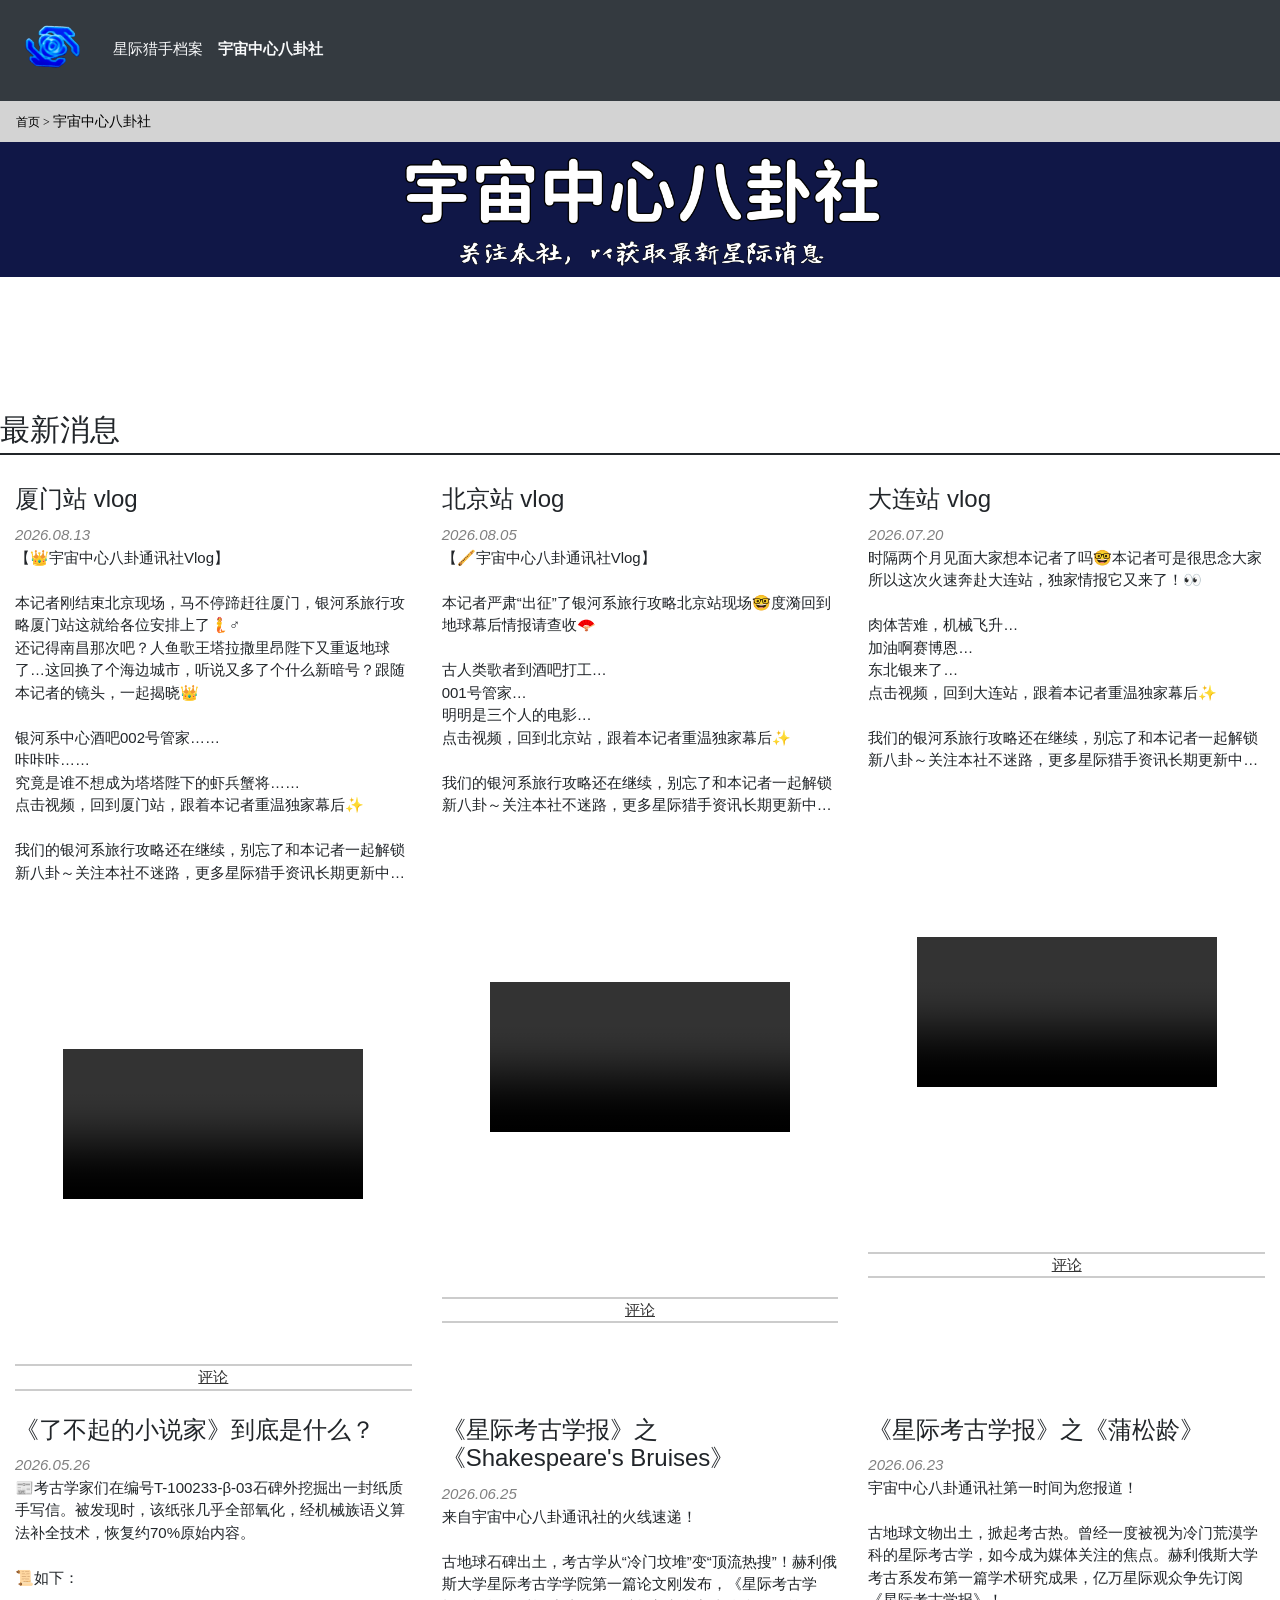
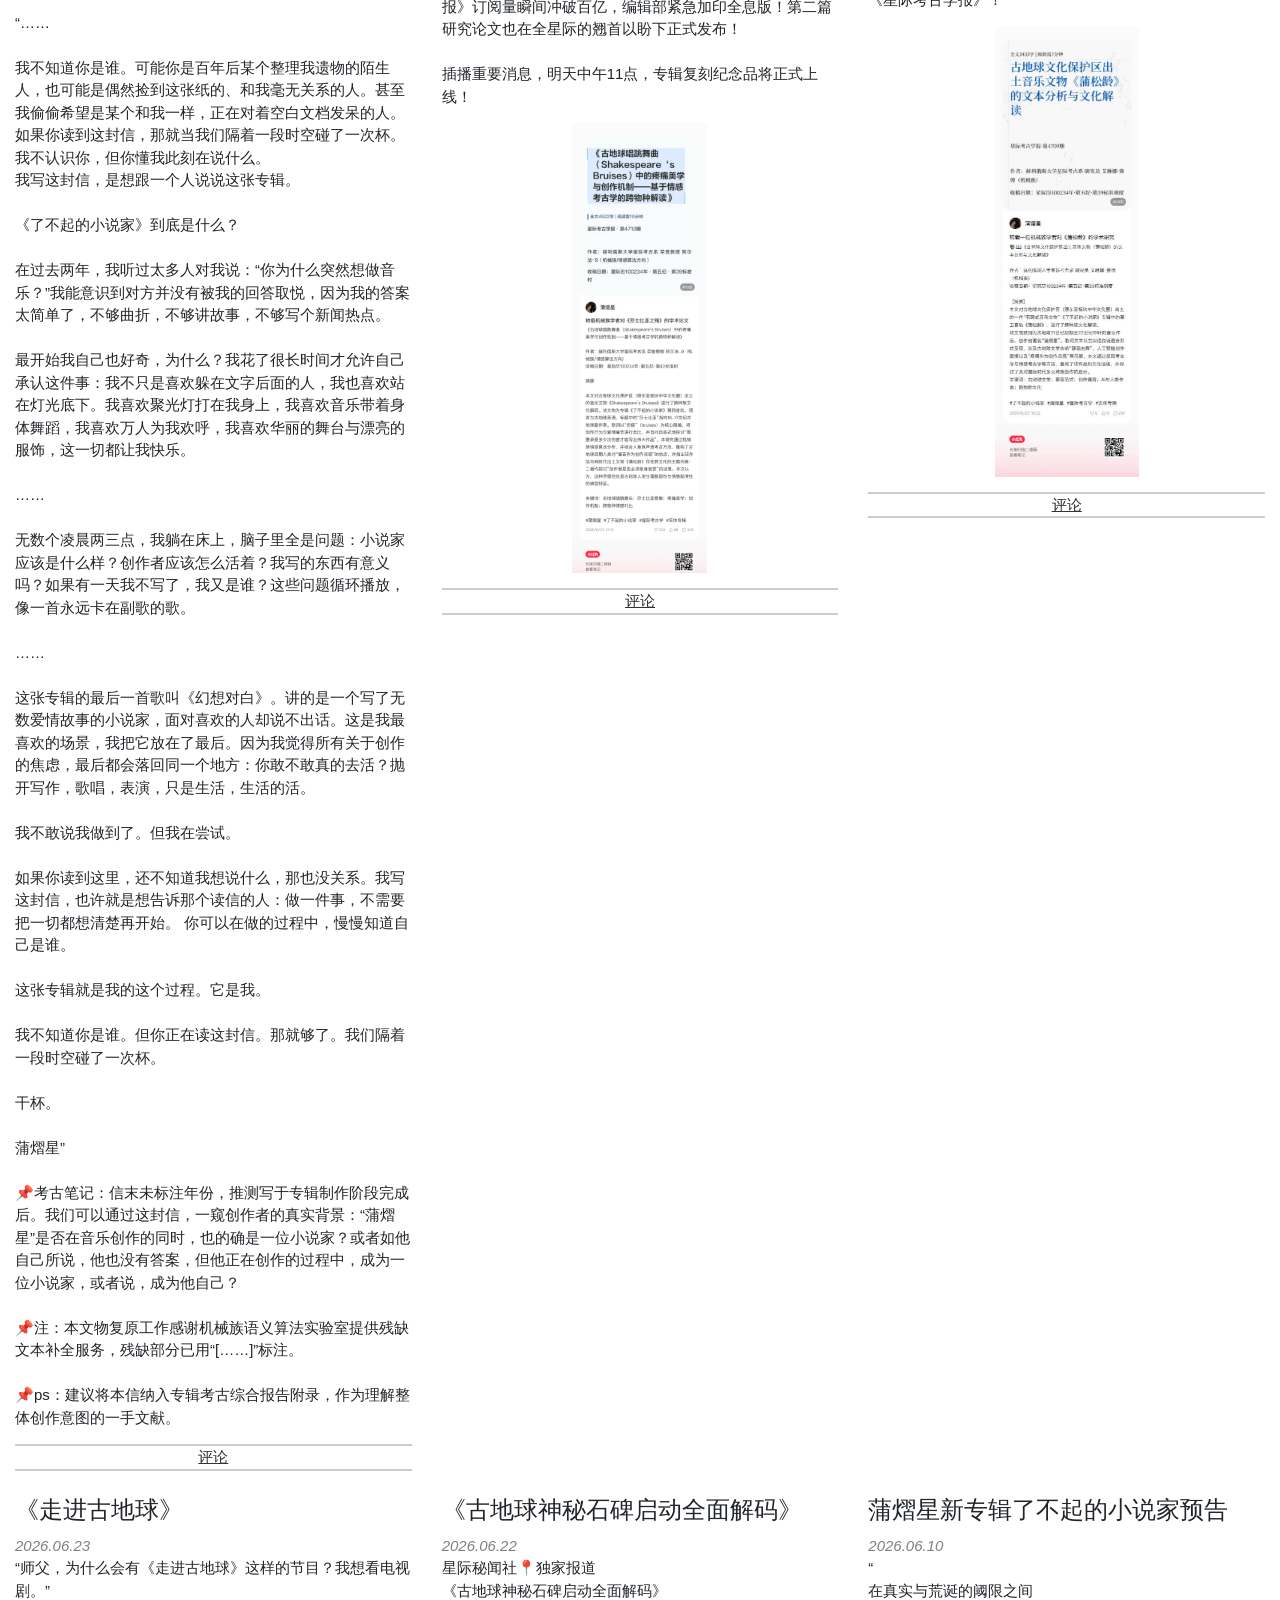
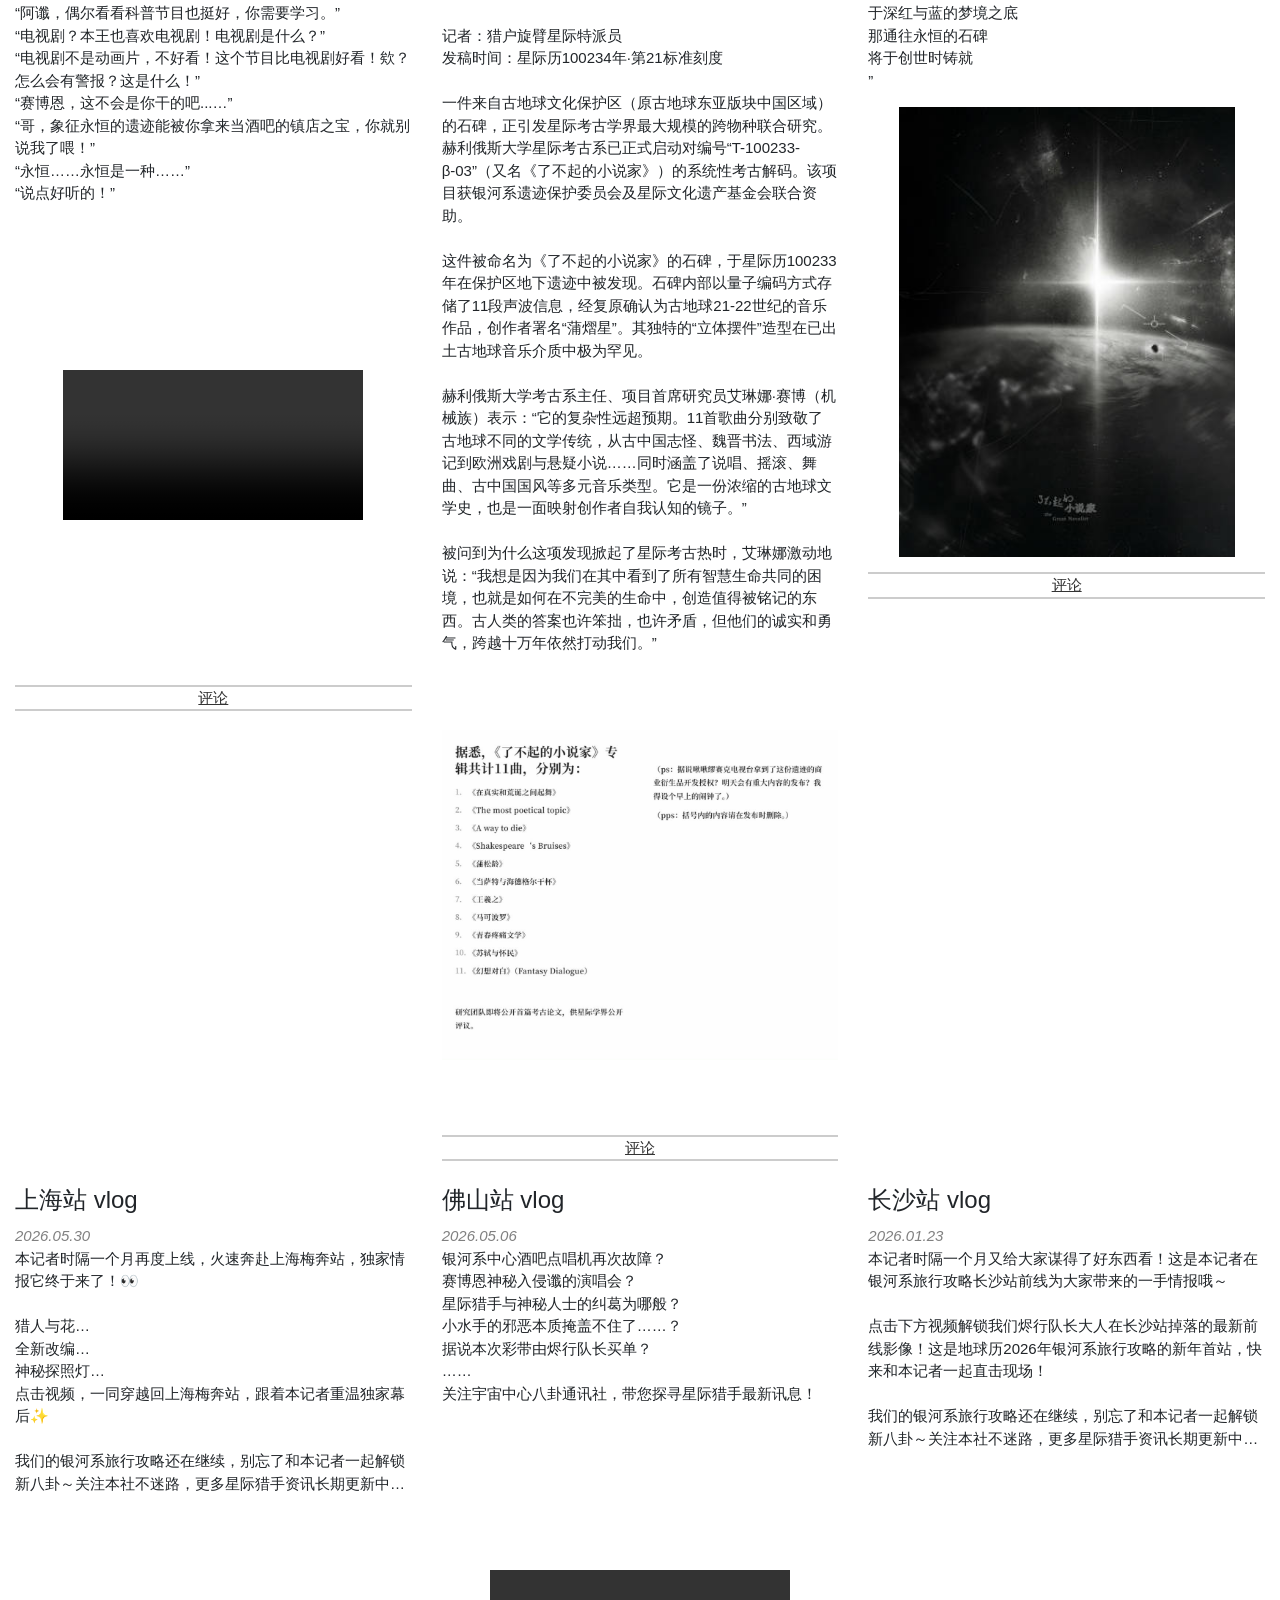
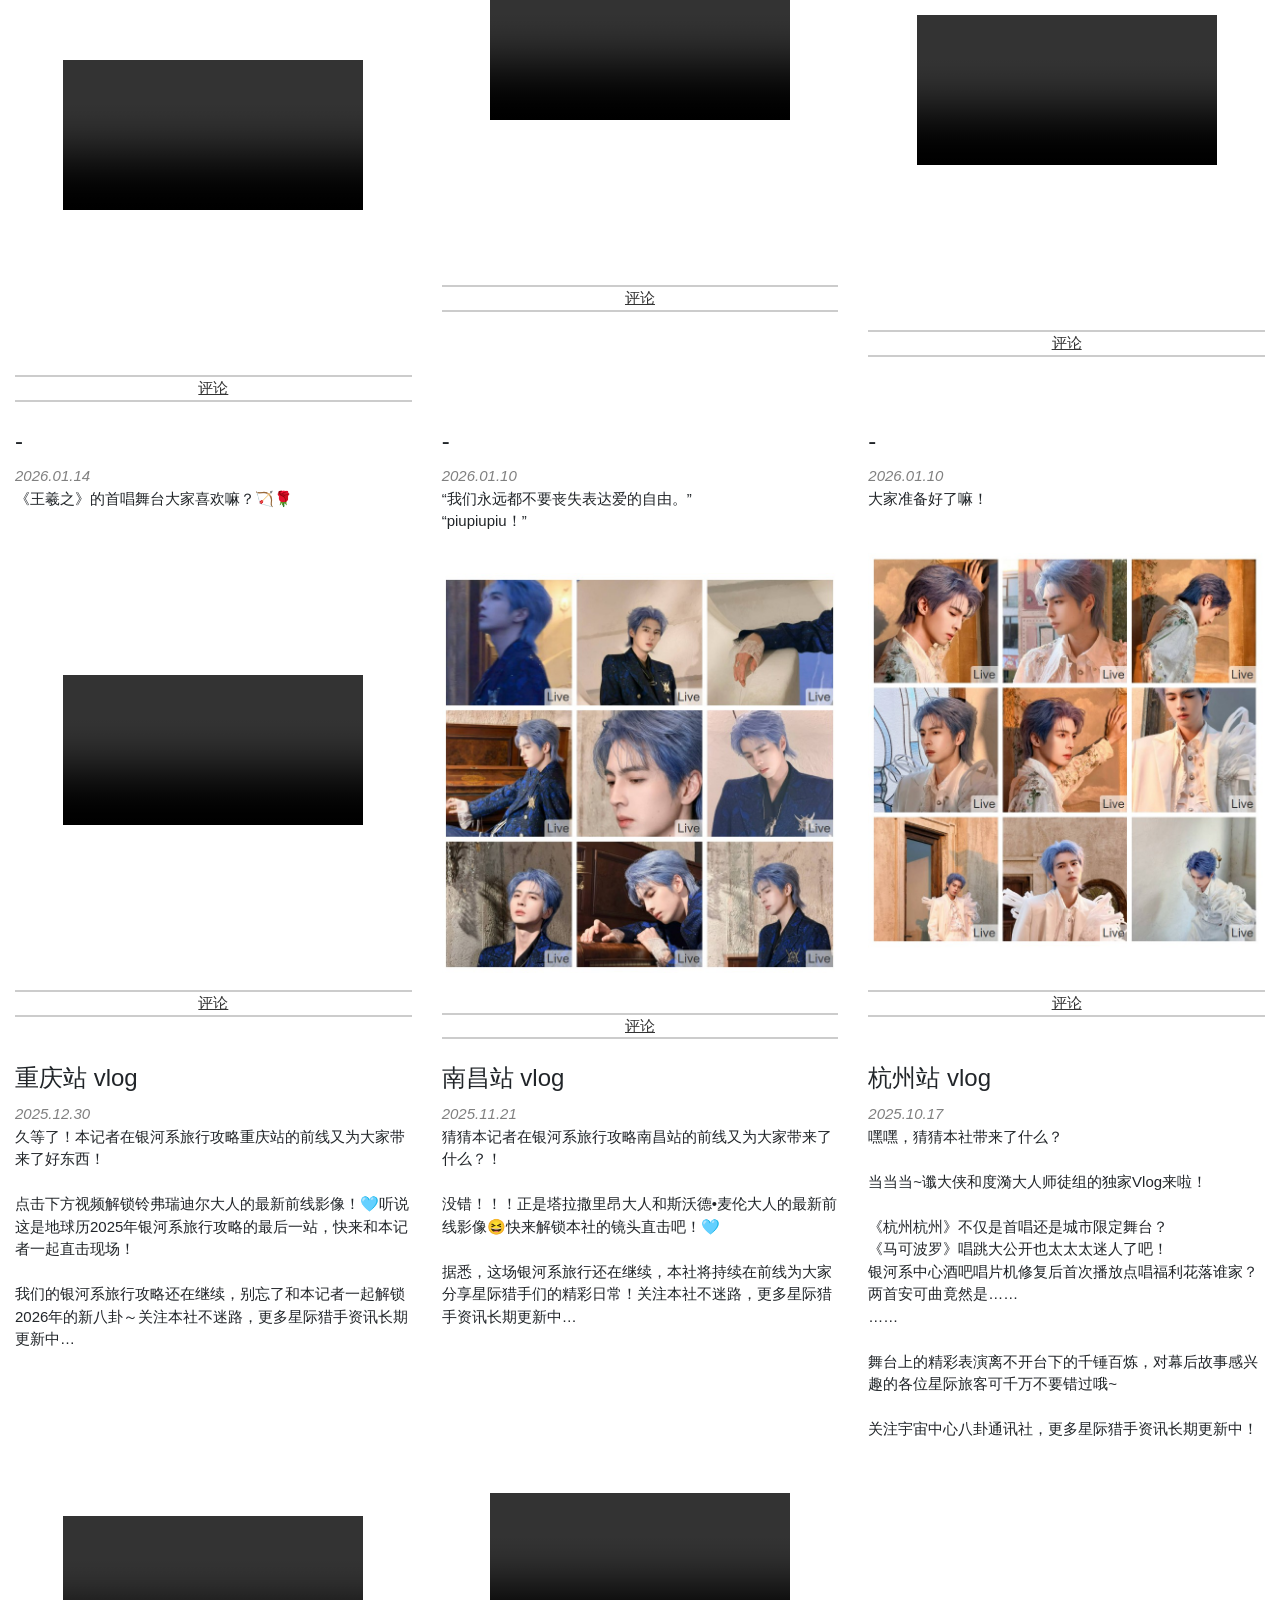
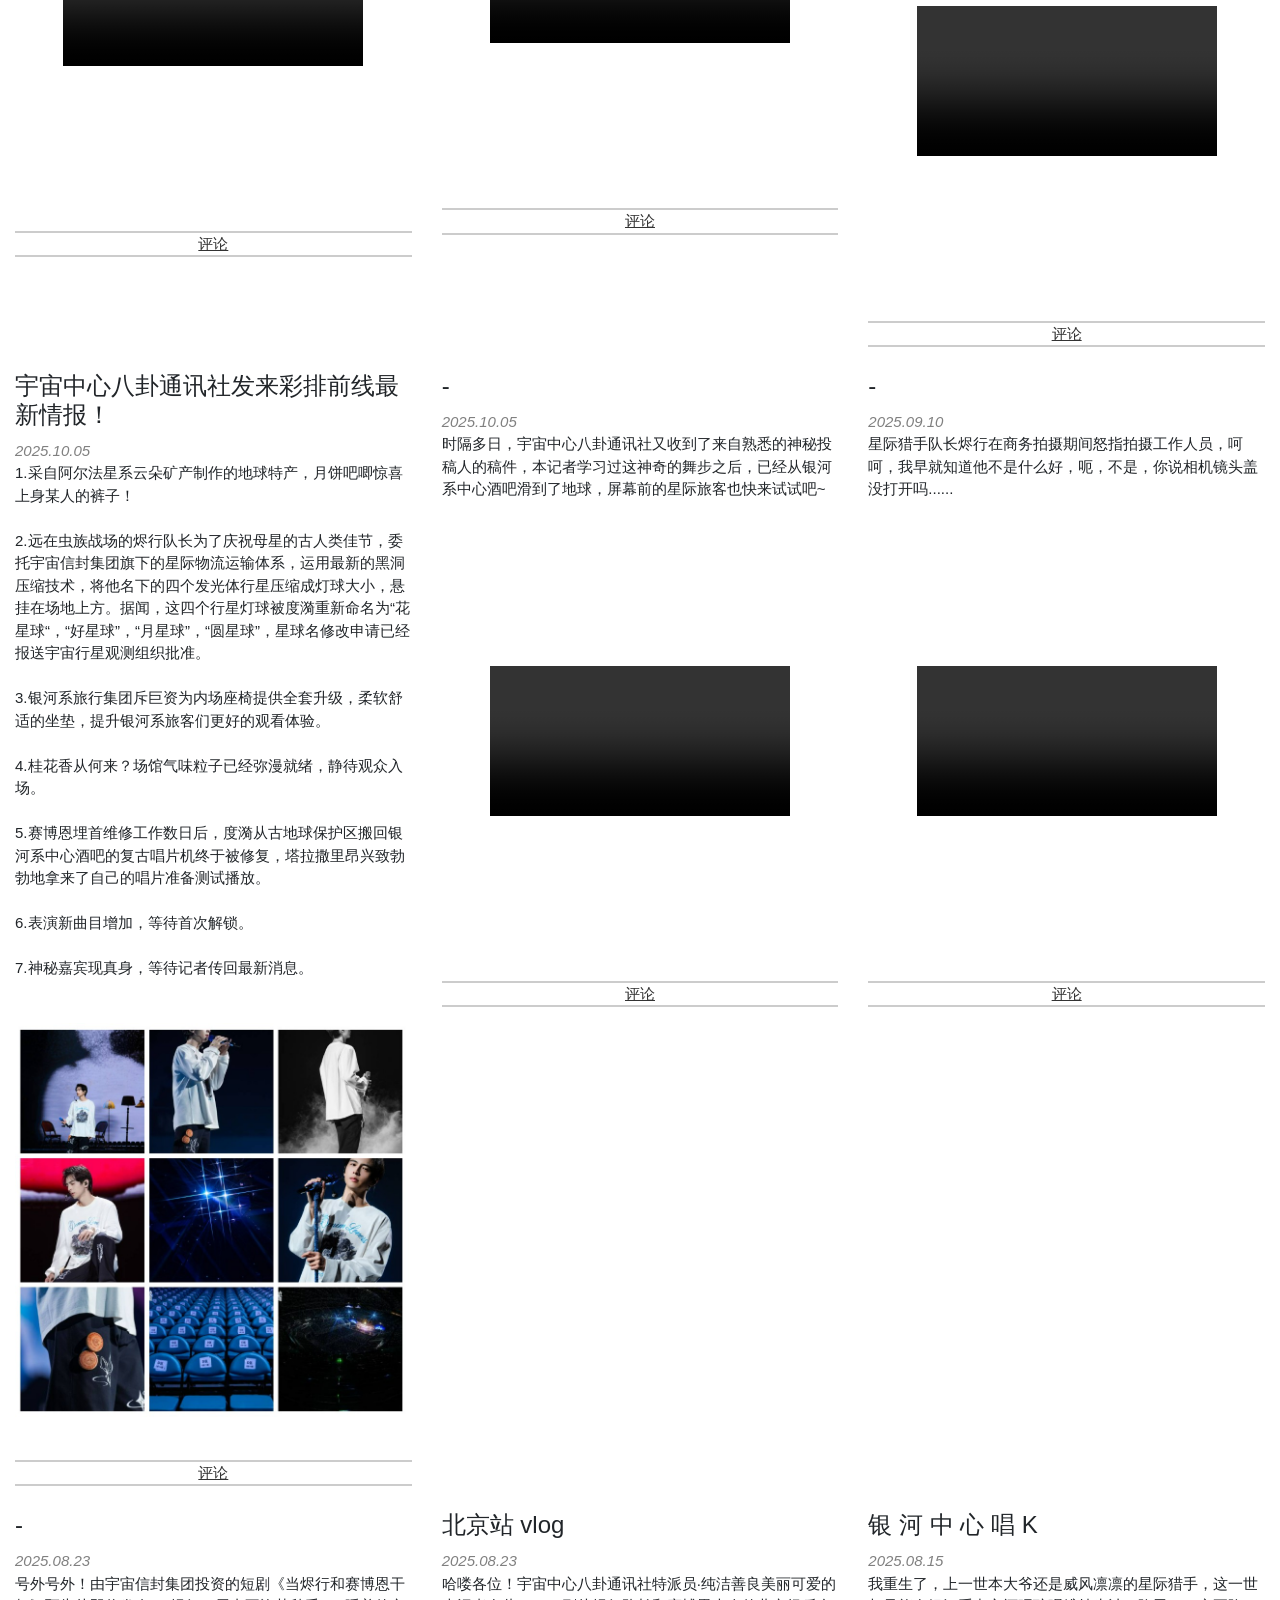
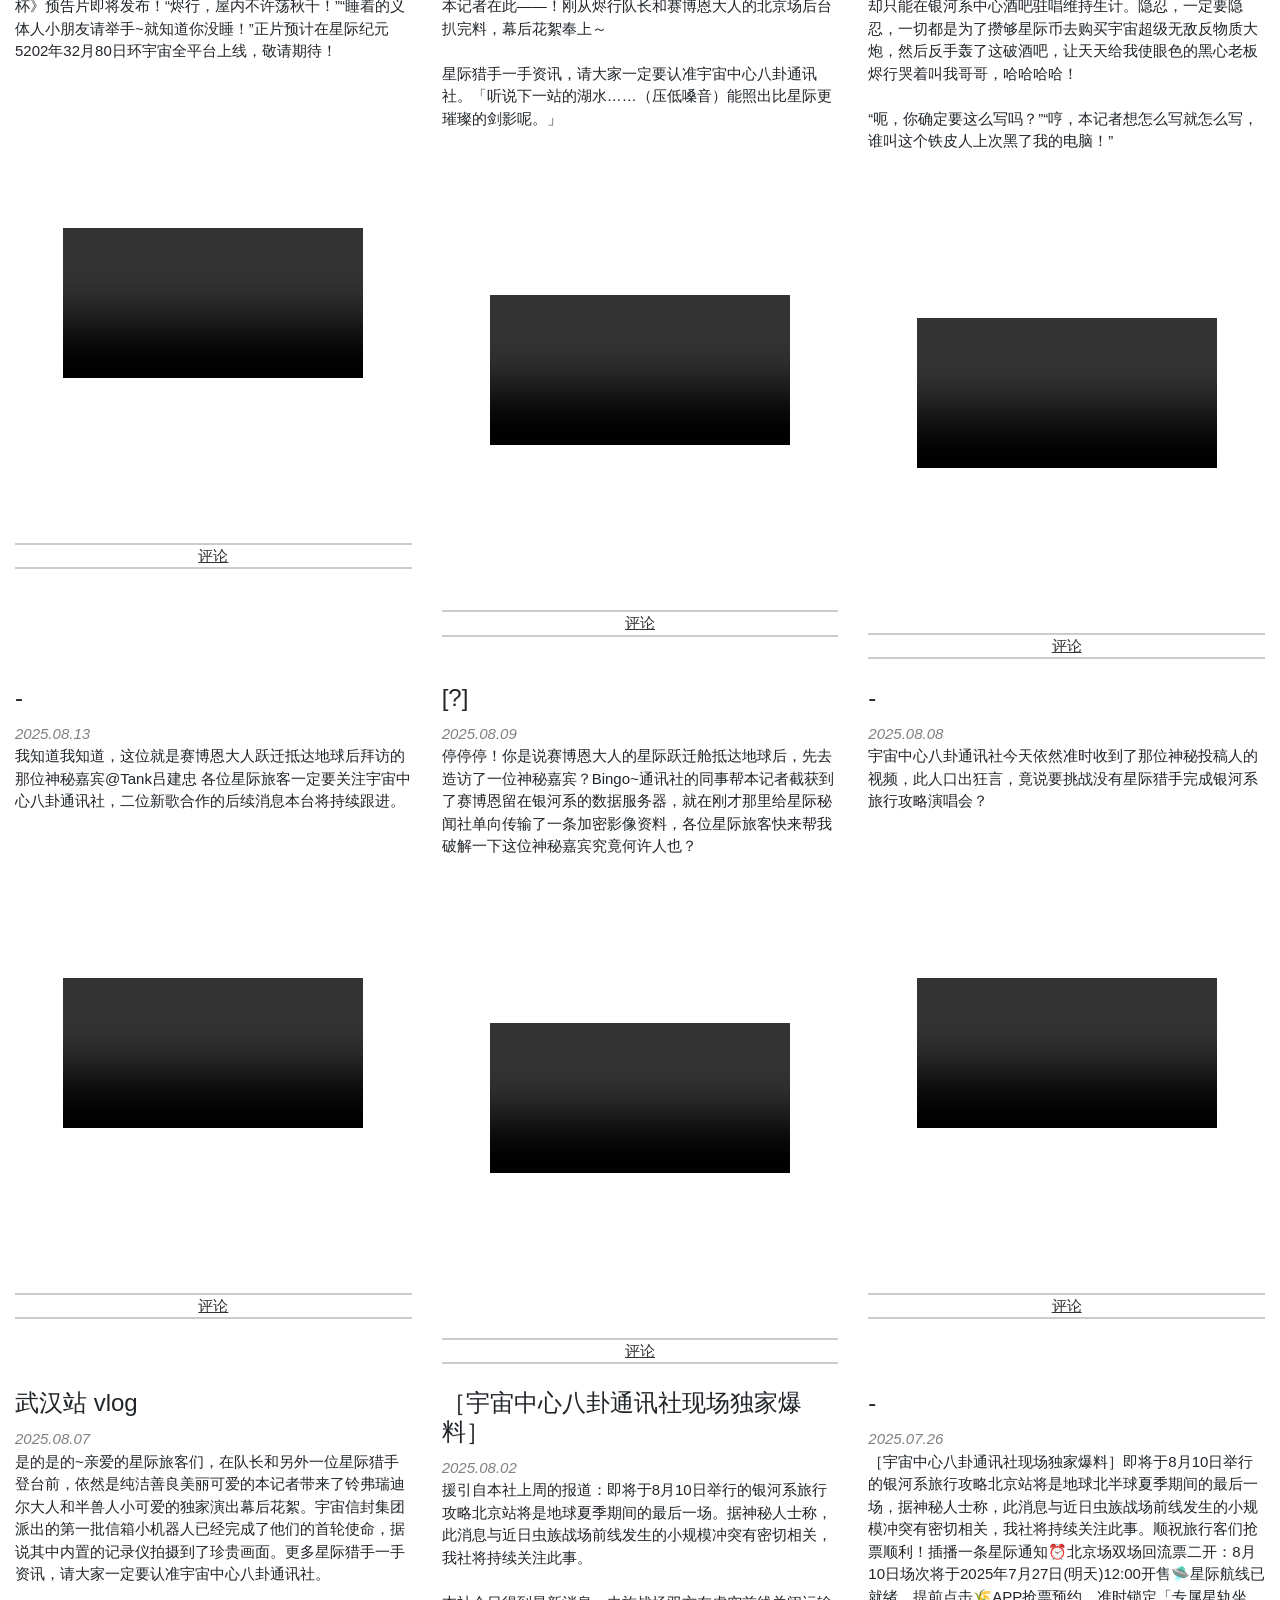
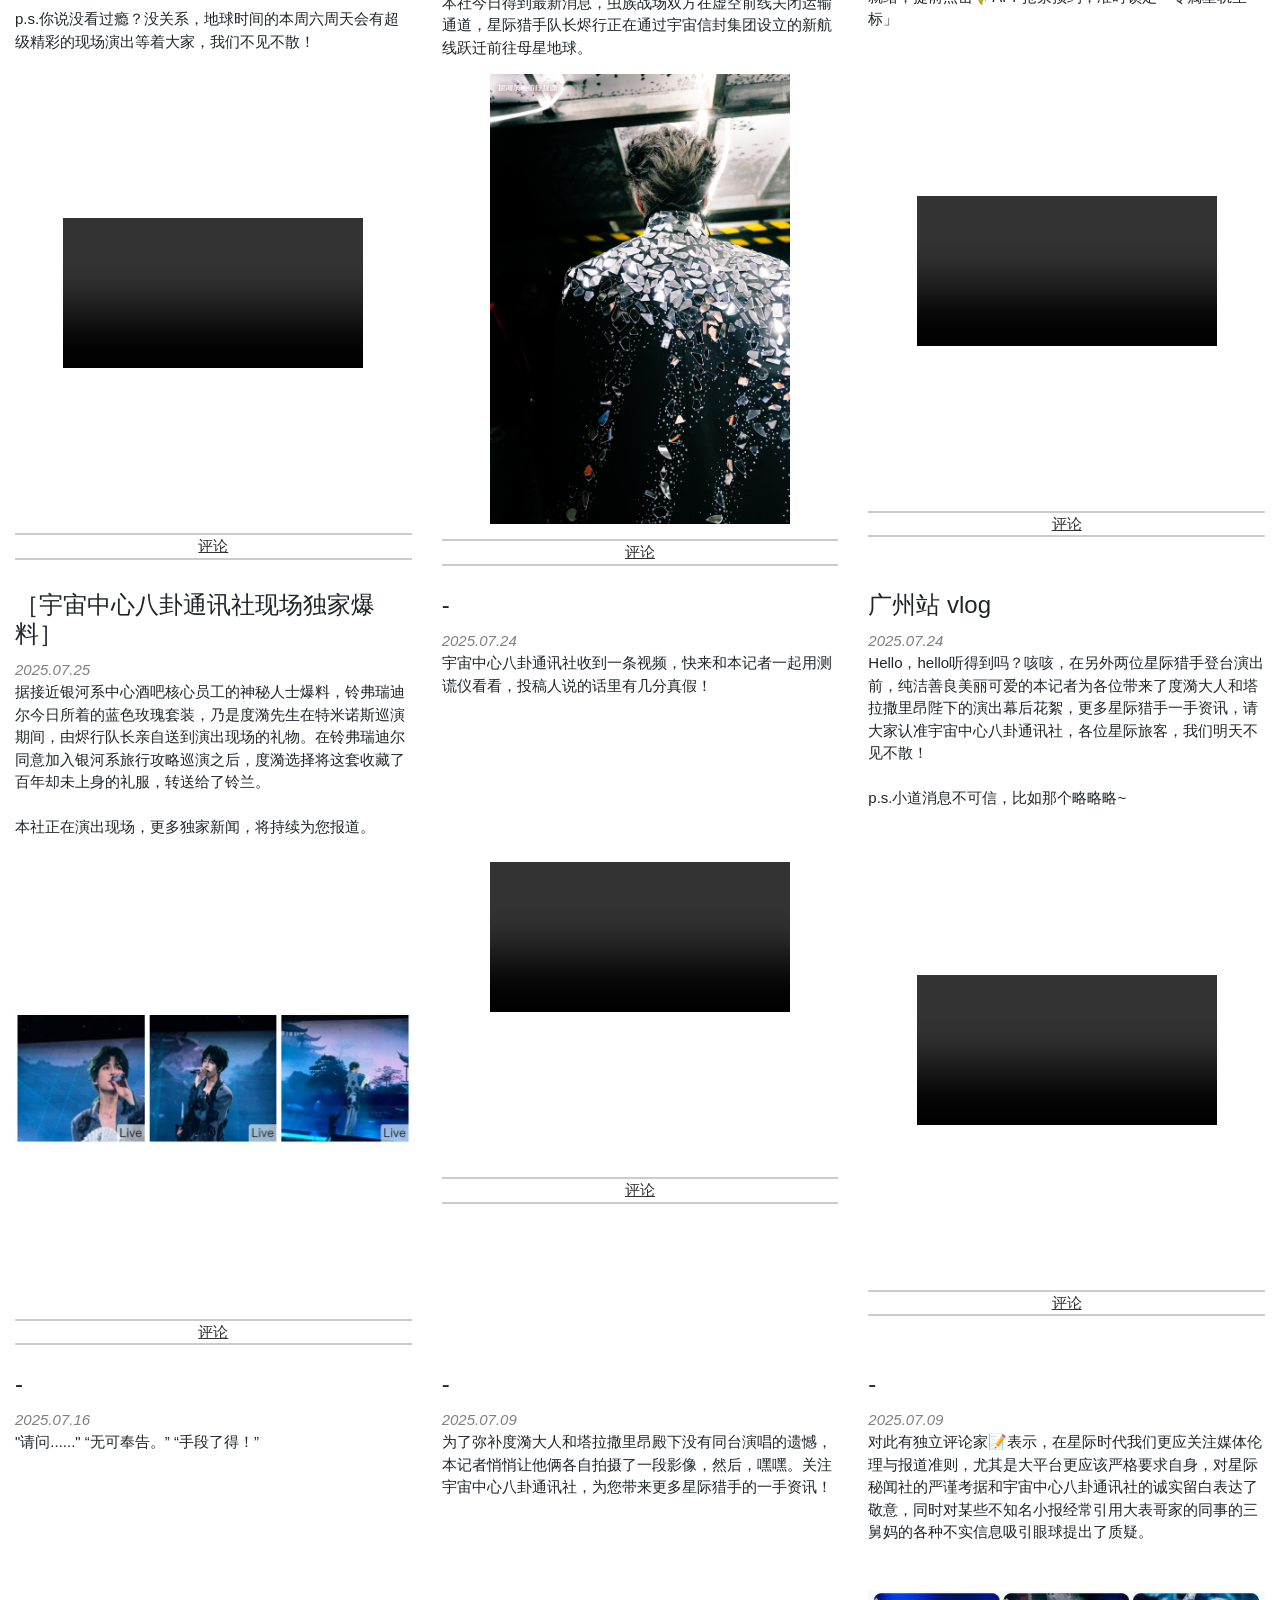
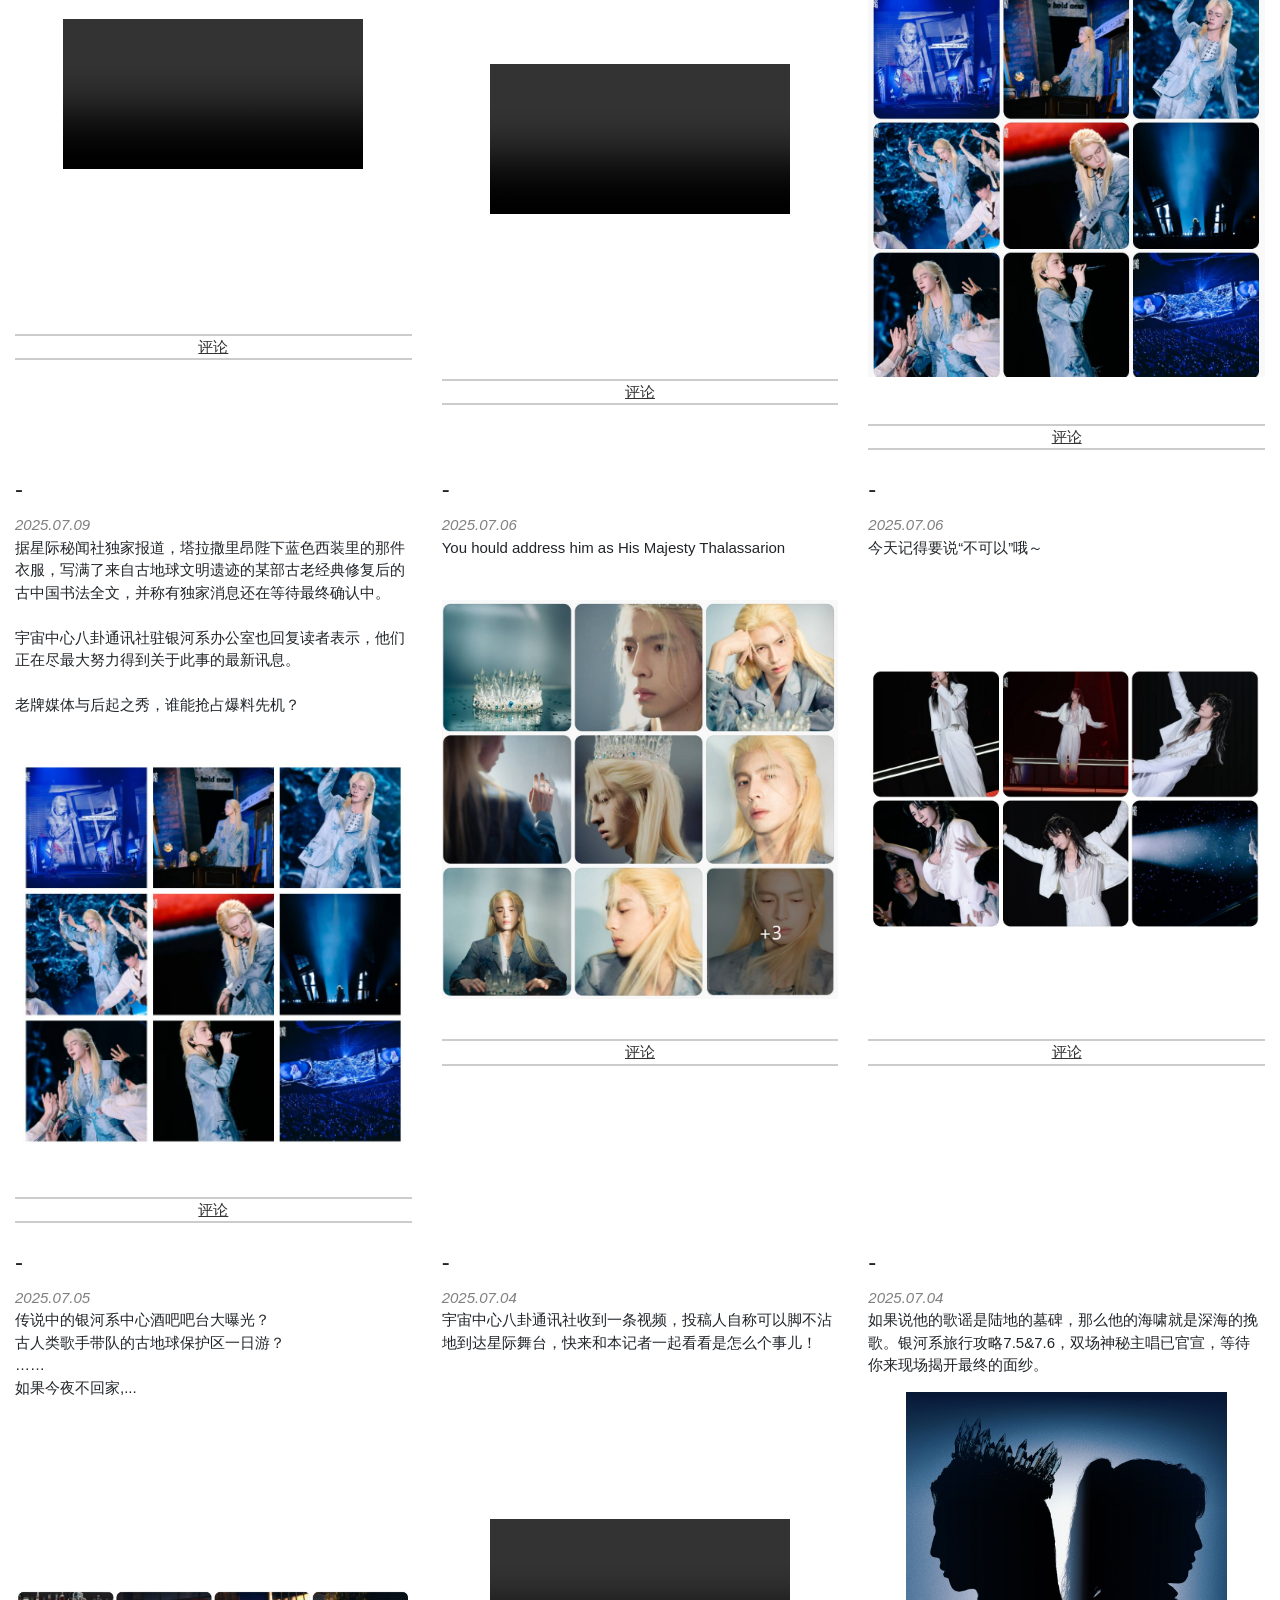
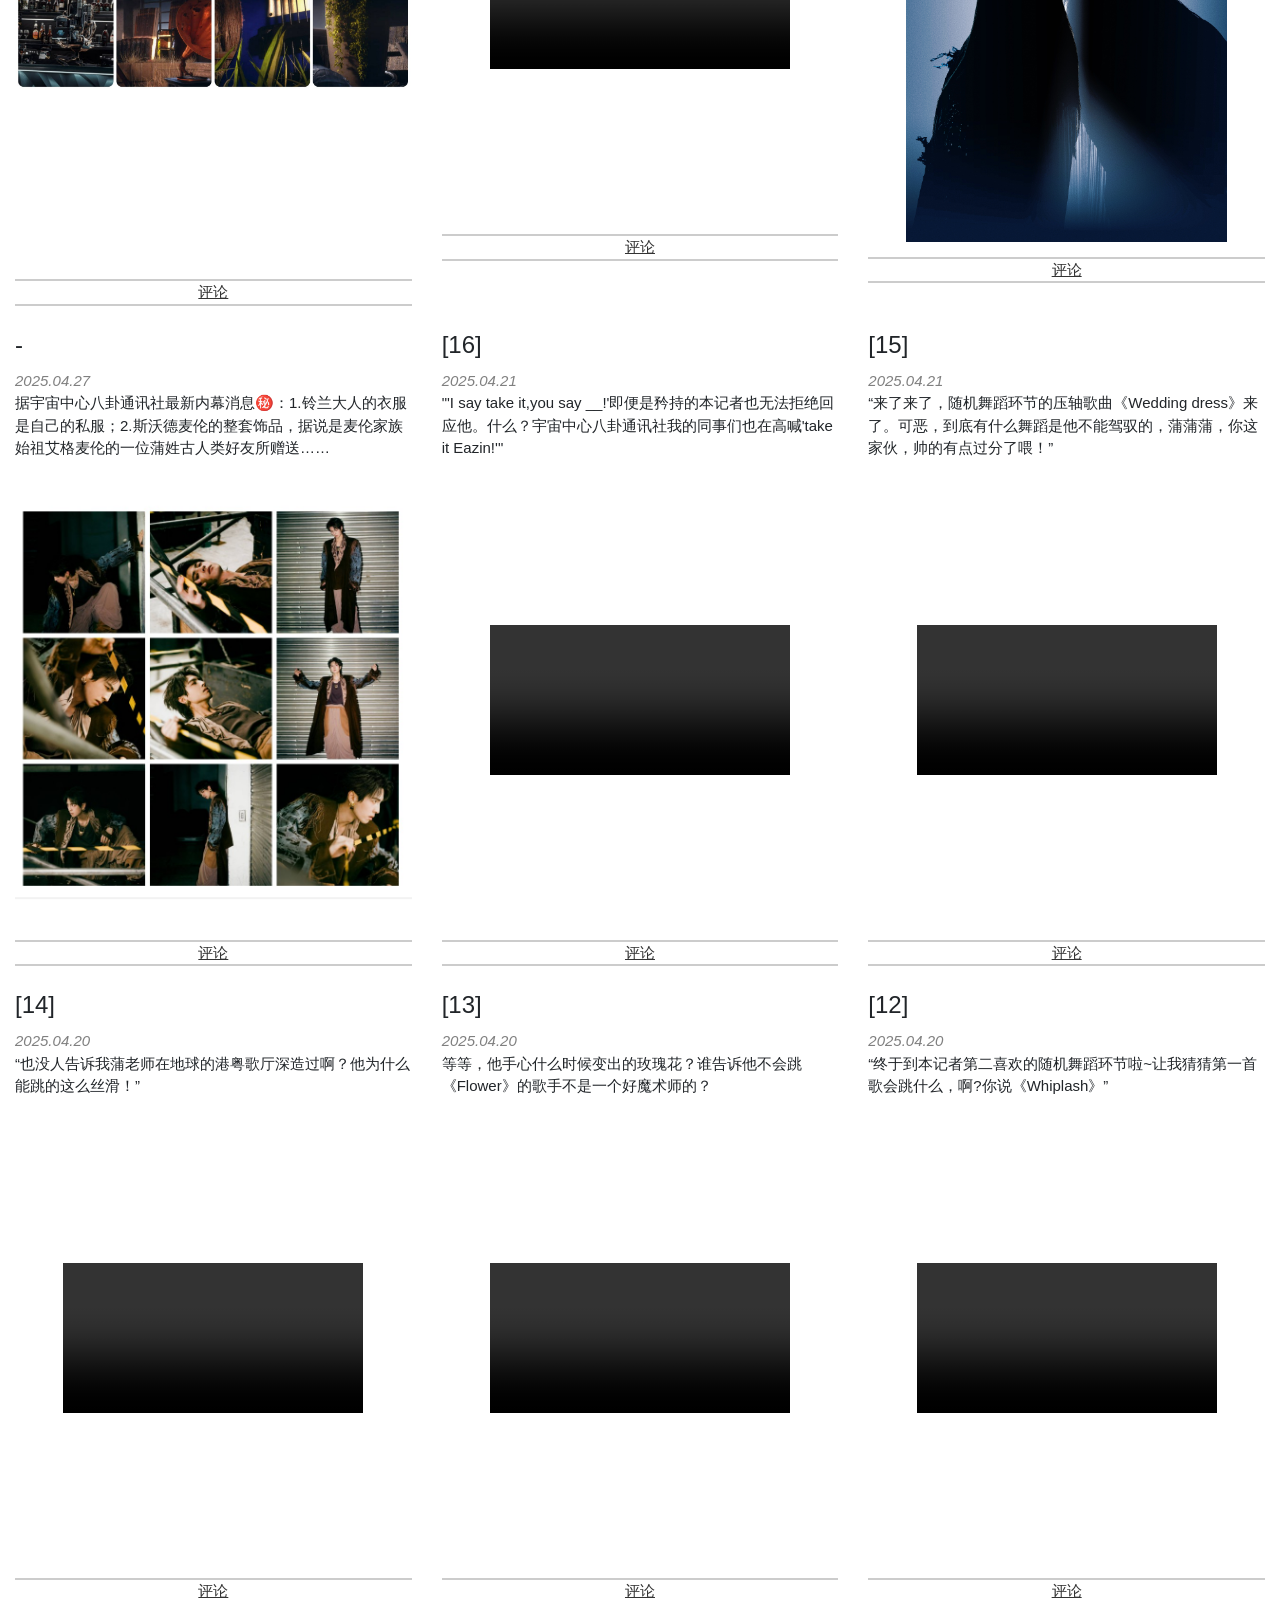
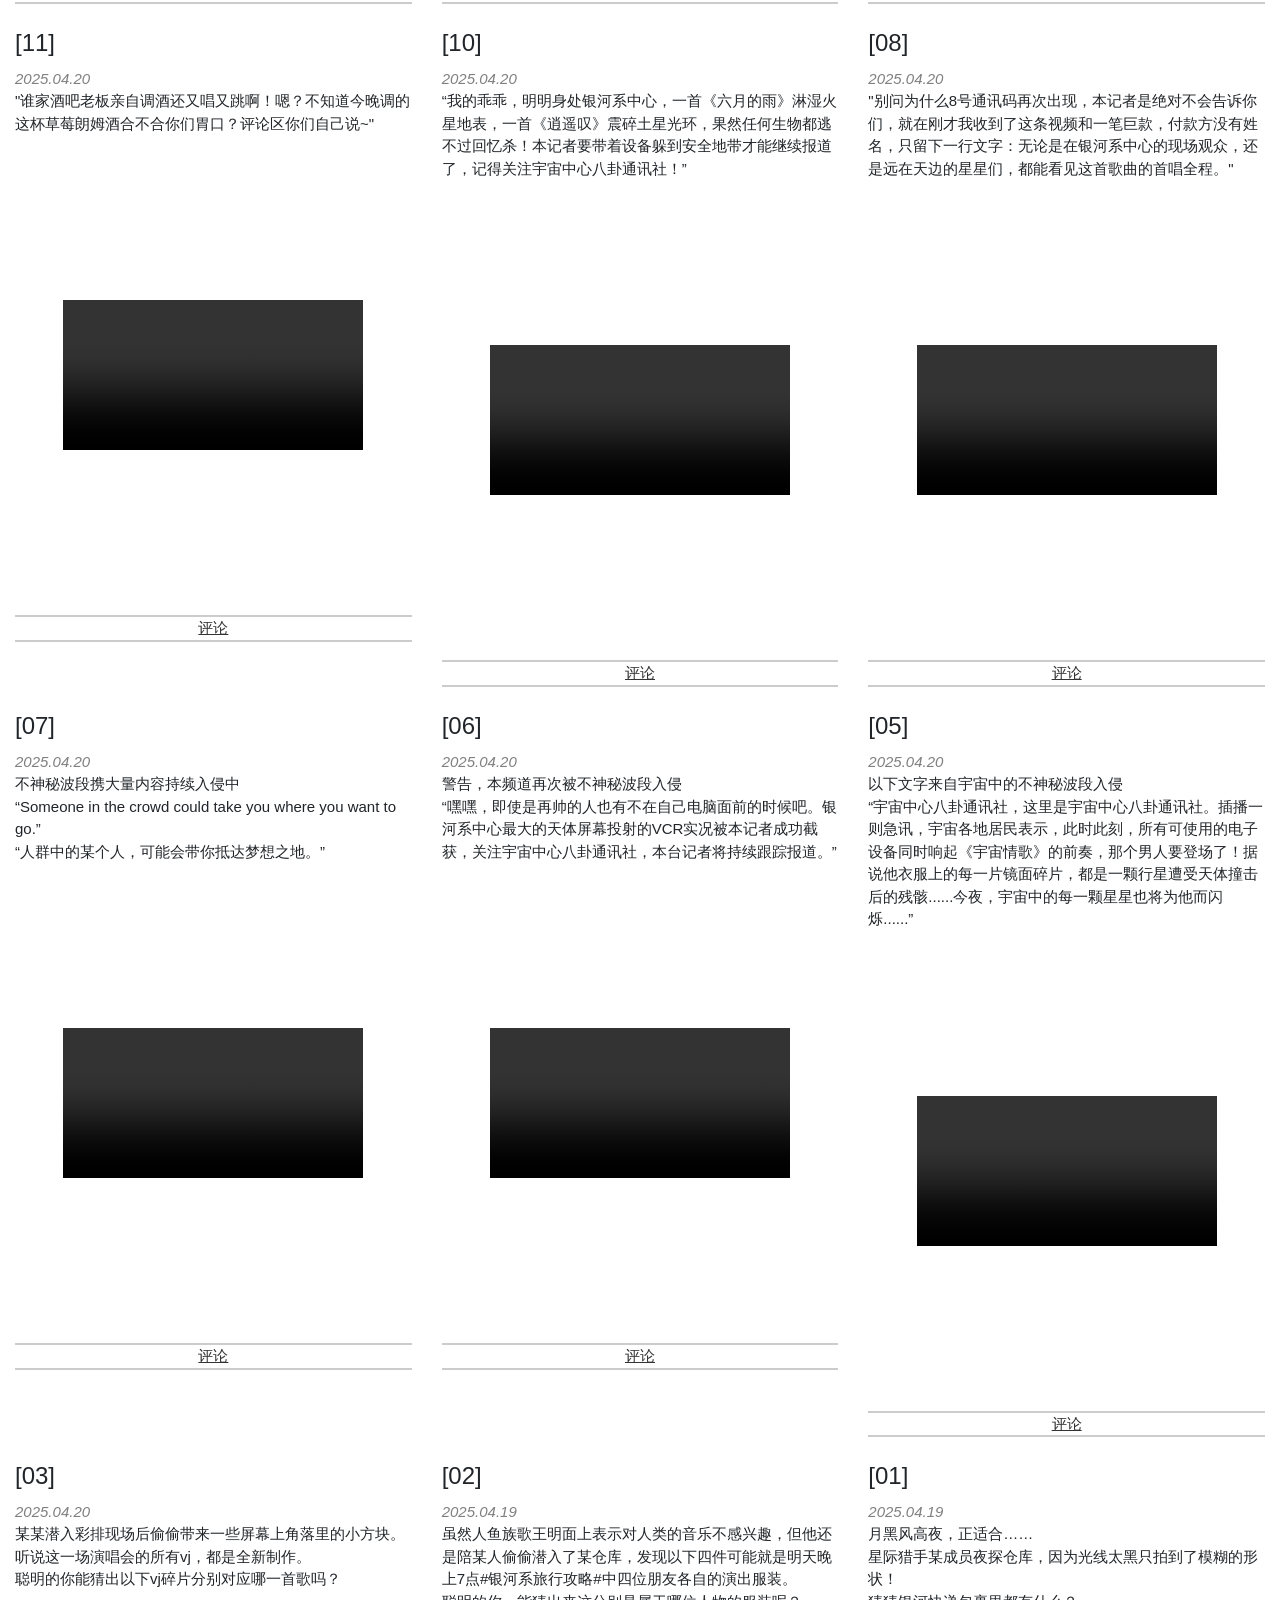
==== commit 8763ba4d: "26.08.13-Beijing,Xiamen vlog" ====
--- a/html/news.html
+++ b/html/news.html
@@ -52,6 +52,65 @@
     <div class="row"> </div>
         <!-- enter content below this line -->
          <div class="row"> 
+            
+         </div>
+         <div class="row"> 
+                        <div class='col-md-4 news-item'>
+            <h3>厦门站 vlog</h3>
+            <span class='date'>2026.08.13</span>
+            <p>【👑宇宙中心八卦通讯社Vlog】<br><br>本记者刚结束北京现场，马不停蹄赶往厦门，银河系旅行攻略厦门站这就给各位安排上了🧜♂️<br>还记得南昌那次吧？人鱼歌王塔拉撒里昂陛下又重返地球了…这回换了个海边城市，听说又多了个什么新暗号？跟随本记者的镜头，一起揭晓👑<br><br>银河系中心酒吧002号管家……<br>咔咔咔……<br>究竟是谁不想成为塔塔陛下的虾兵蟹将……<br>点击视频，回到厦门站，跟着本记者重温独家幕后✨<br><br>我们的银河系旅行攻略还在继续，别忘了和本记者一起解锁新八卦～关注本社不迷路，更多星际猎手资讯长期更新中…</p>
+            <div class='op-vid-con'> <video class='op-vid' controls>
+                <source src='../video/news/260813.mp4' type='video/mp4'> Your browser does not support the video tag.
+            </video> </div>
+            <div class='news-comments'>
+                <a href='javascript:void(0);' class='toggle-comments'>评论</a>
+                <div class='collapse'>
+                    <div class='card-body'>
+                        <p style='display: flex; align-items: center; gap: 5px; margin: 0;'>
+                            <strong>匿名用户:</strong>
+                            <span>指路：</span> <a href='https://www.bilibili.com/video/BV1PDgs6rEz4/?share_source=copy_web&vd_source=e68916b40b1786f23157e8e87a77c704'>蒲熠星B站</a>
+                        </p>
+                        <p style='display: flex; align-items: center; gap: 5px; margin: 0;'>
+                            <strong>匿名用户:</strong>
+                            <span>我也要成为塔塔的虾兵蟹将！！！</span> 
+                        </p>
+                        <p style='display: flex; align-items: center; gap: 5px; margin: 0;'>
+                            <strong>匿名用户:</strong>
+                            <span>貌美塔塔 （流口水.jpg</span> 
+                        </p>
+                                      </div>
+                </div>
+            </div>
+        </div>
+
+                        <div class='col-md-4 news-item'>
+            <h3>北京站 vlog</h3>
+            <span class='date'>2026.08.05</span>
+            <p>【🪈宇宙中心八卦通讯社Vlog】<br><br>本记者严肃“出征”了银河系旅行攻略北京站现场🤓度漪回到地球幕后情报请查收🪭<br><br>古人类歌者到酒吧打工…<br>001号管家…<br>明明是三个人的电影…<br>点击视频，回到北京站，跟着本记者重温独家幕后✨<br><br>我们的银河系旅行攻略还在继续，别忘了和本记者一起解锁新八卦～关注本社不迷路，更多星际猎手资讯长期更新中…</p>
+            <div class='op-vid-con'> <video class='op-vid' controls>
+                <source src='../video/news/260805.mp4' type='video/mp4'> Your browser does not support the video tag.
+            </video> </div>
+            <div class='news-comments'>
+                <a href='javascript:void(0);' class='toggle-comments'>评论</a>
+                <div class='collapse'>
+                    <div class='card-body'>
+                        <p style='display: flex; align-items: center; gap: 5px; margin: 0;'>
+                            <strong>匿名用户:</strong>
+                            <span>指路：</span> <a href='https://www.bilibili.com/video/BV1owMC6uEzQ/?share_source=copy_web&vd_source=e68916b40b1786f23157e8e87a77c704'>蒲熠星B站</a>
+                        </p>
+                        <p style='display: flex; align-items: center; gap: 5px; margin: 0;'>
+                            <strong>匿名用户:</strong>
+                            <span>工作氛围真好，好欢乐</span> 
+                        </p>
+                        <p style='display: flex; align-items: center; gap: 5px; margin: 0;'>
+                            <strong>匿名用户:</strong>
+                            <span>给提出帘后换衣的人加鸡腿！</span> 
+                        </p>
+                                      </div>
+                </div>
+            </div>
+        </div>
+
             <div class='col-md-4 news-item'>
             <h3>大连站 vlog</h3>
             <span class='date'>2026.07.20</span>
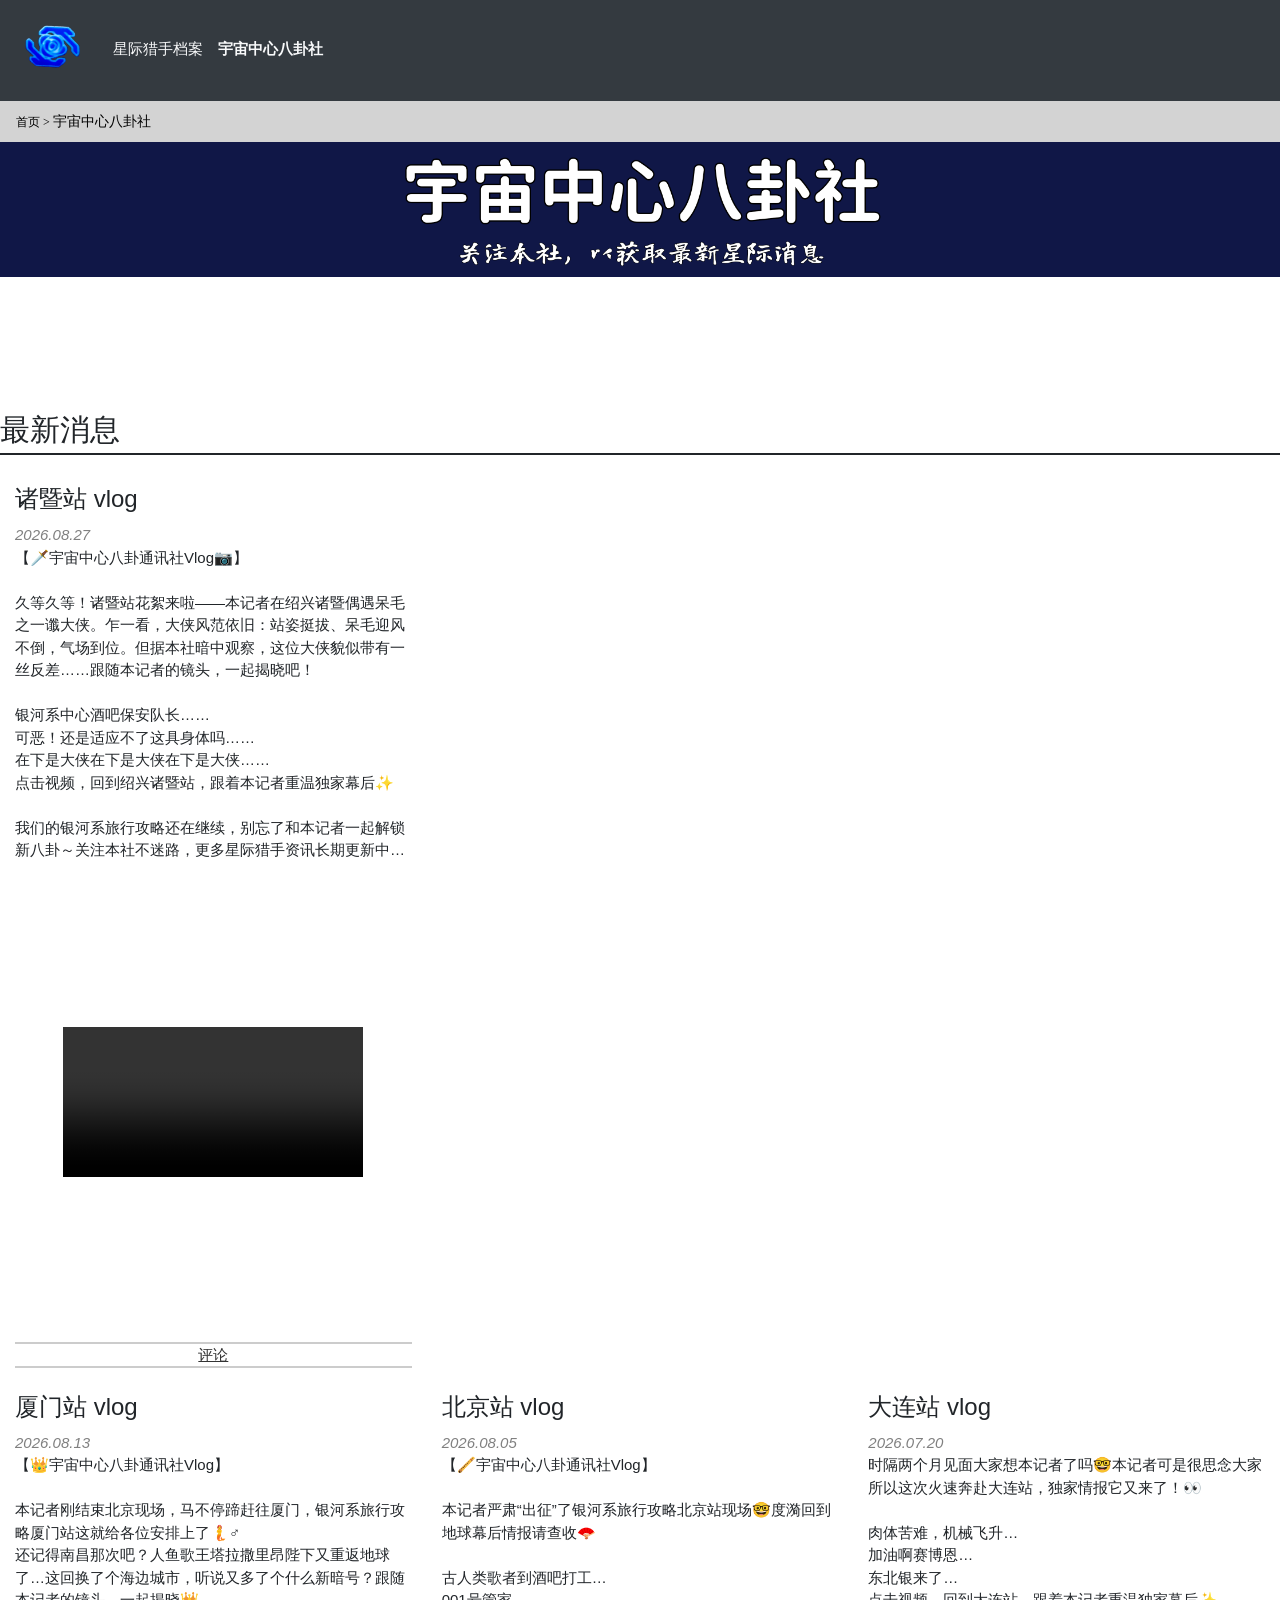
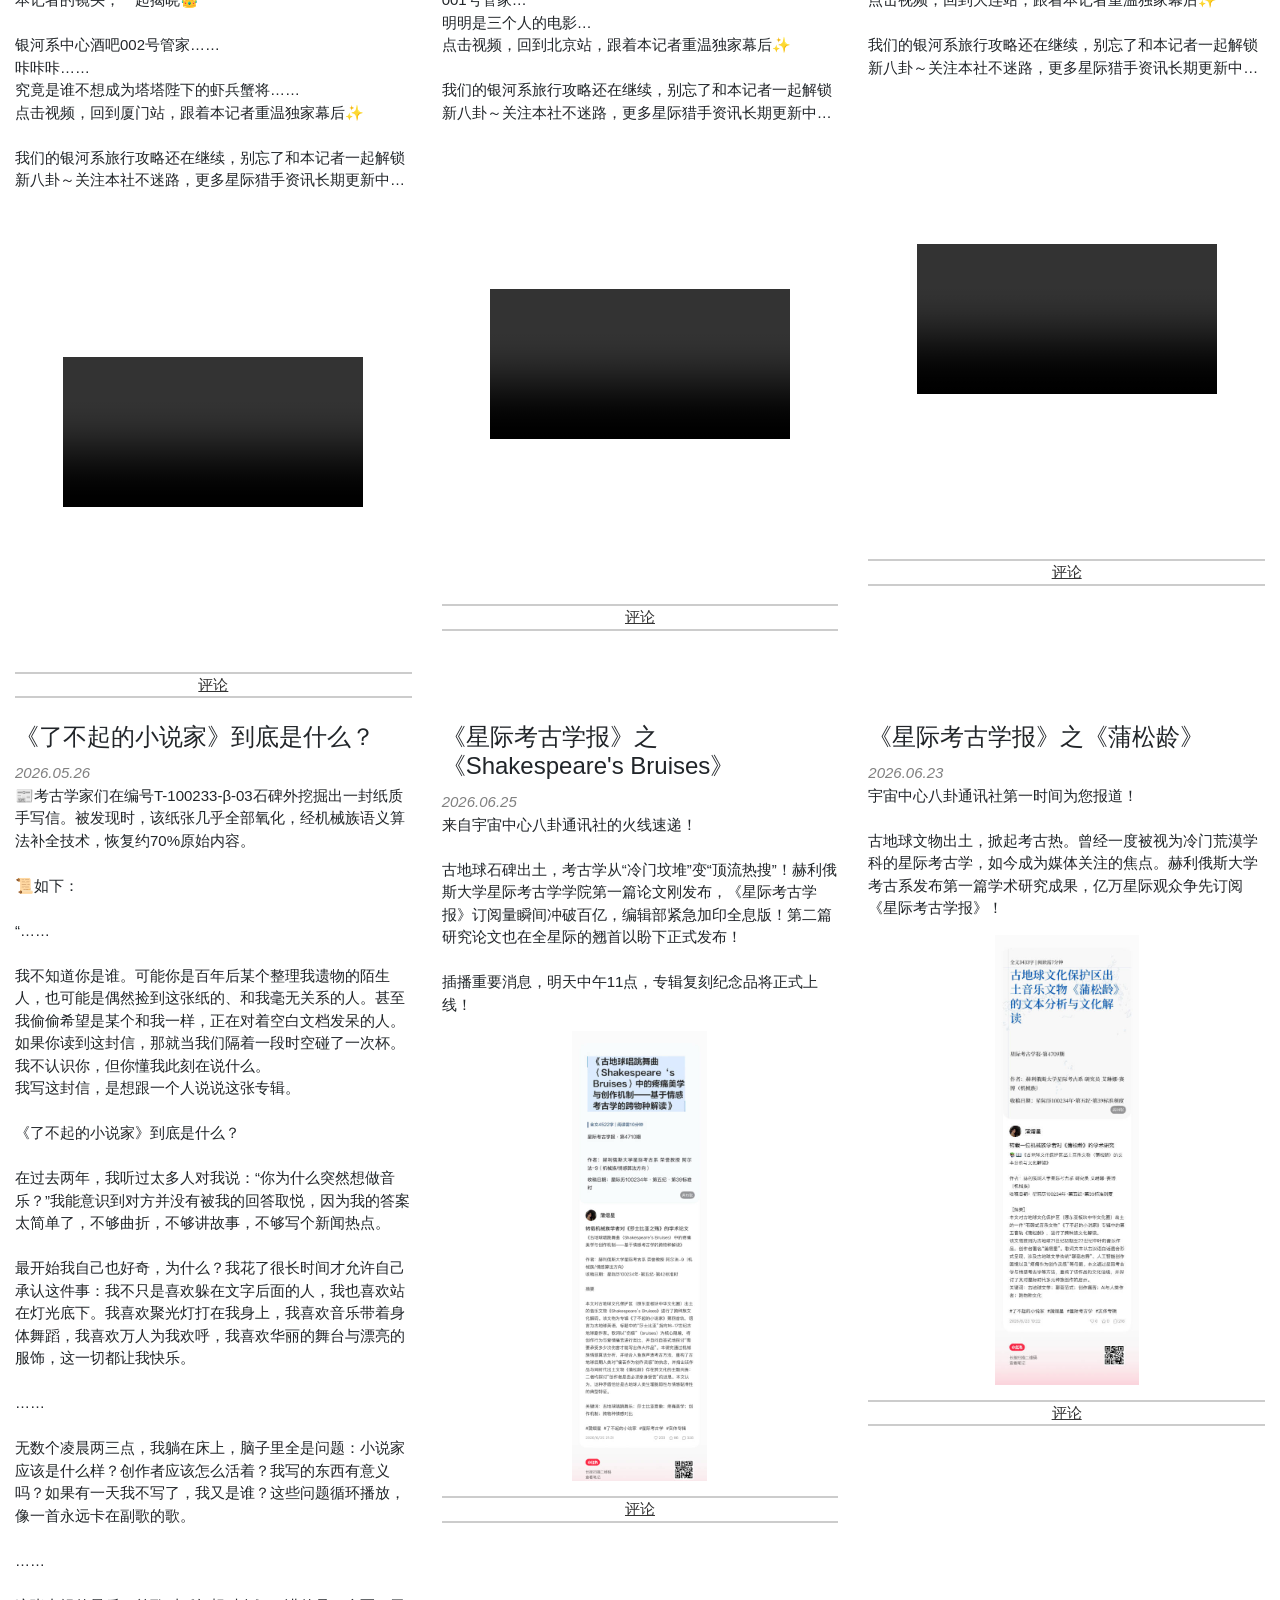
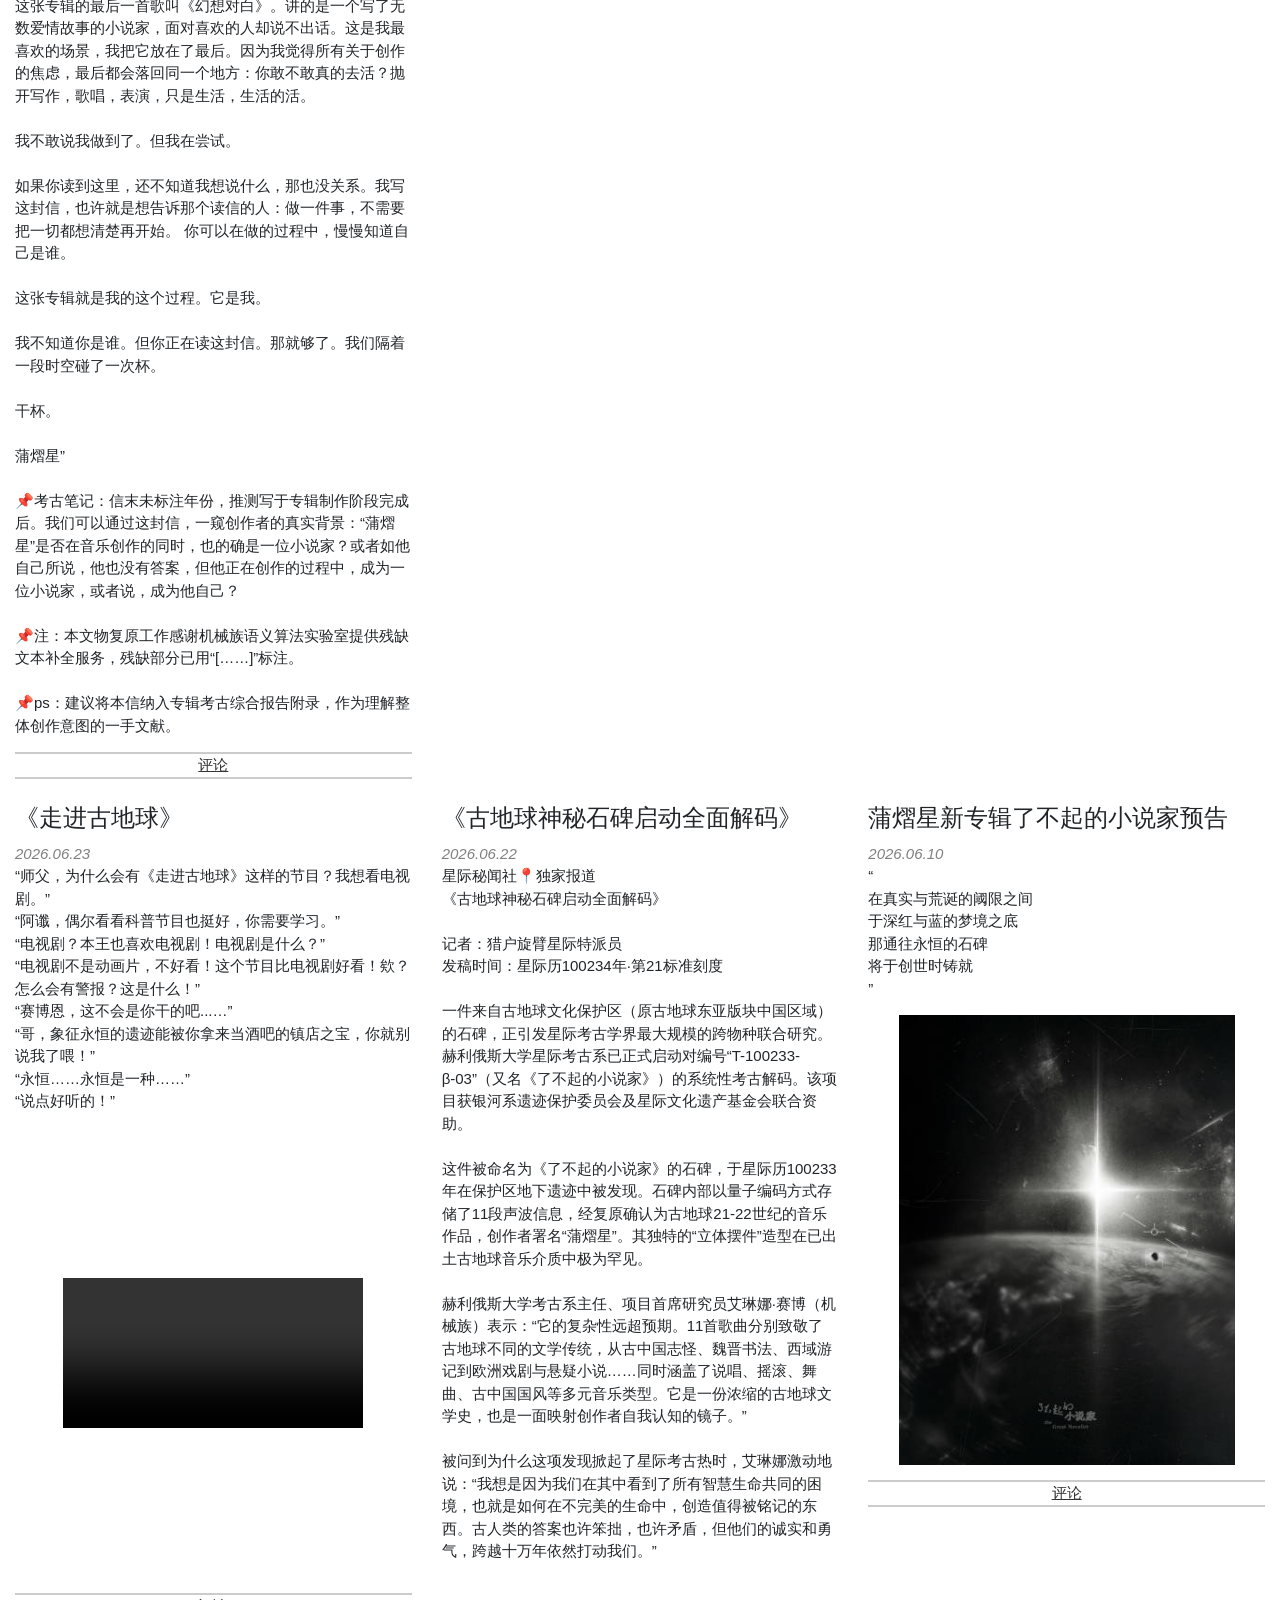
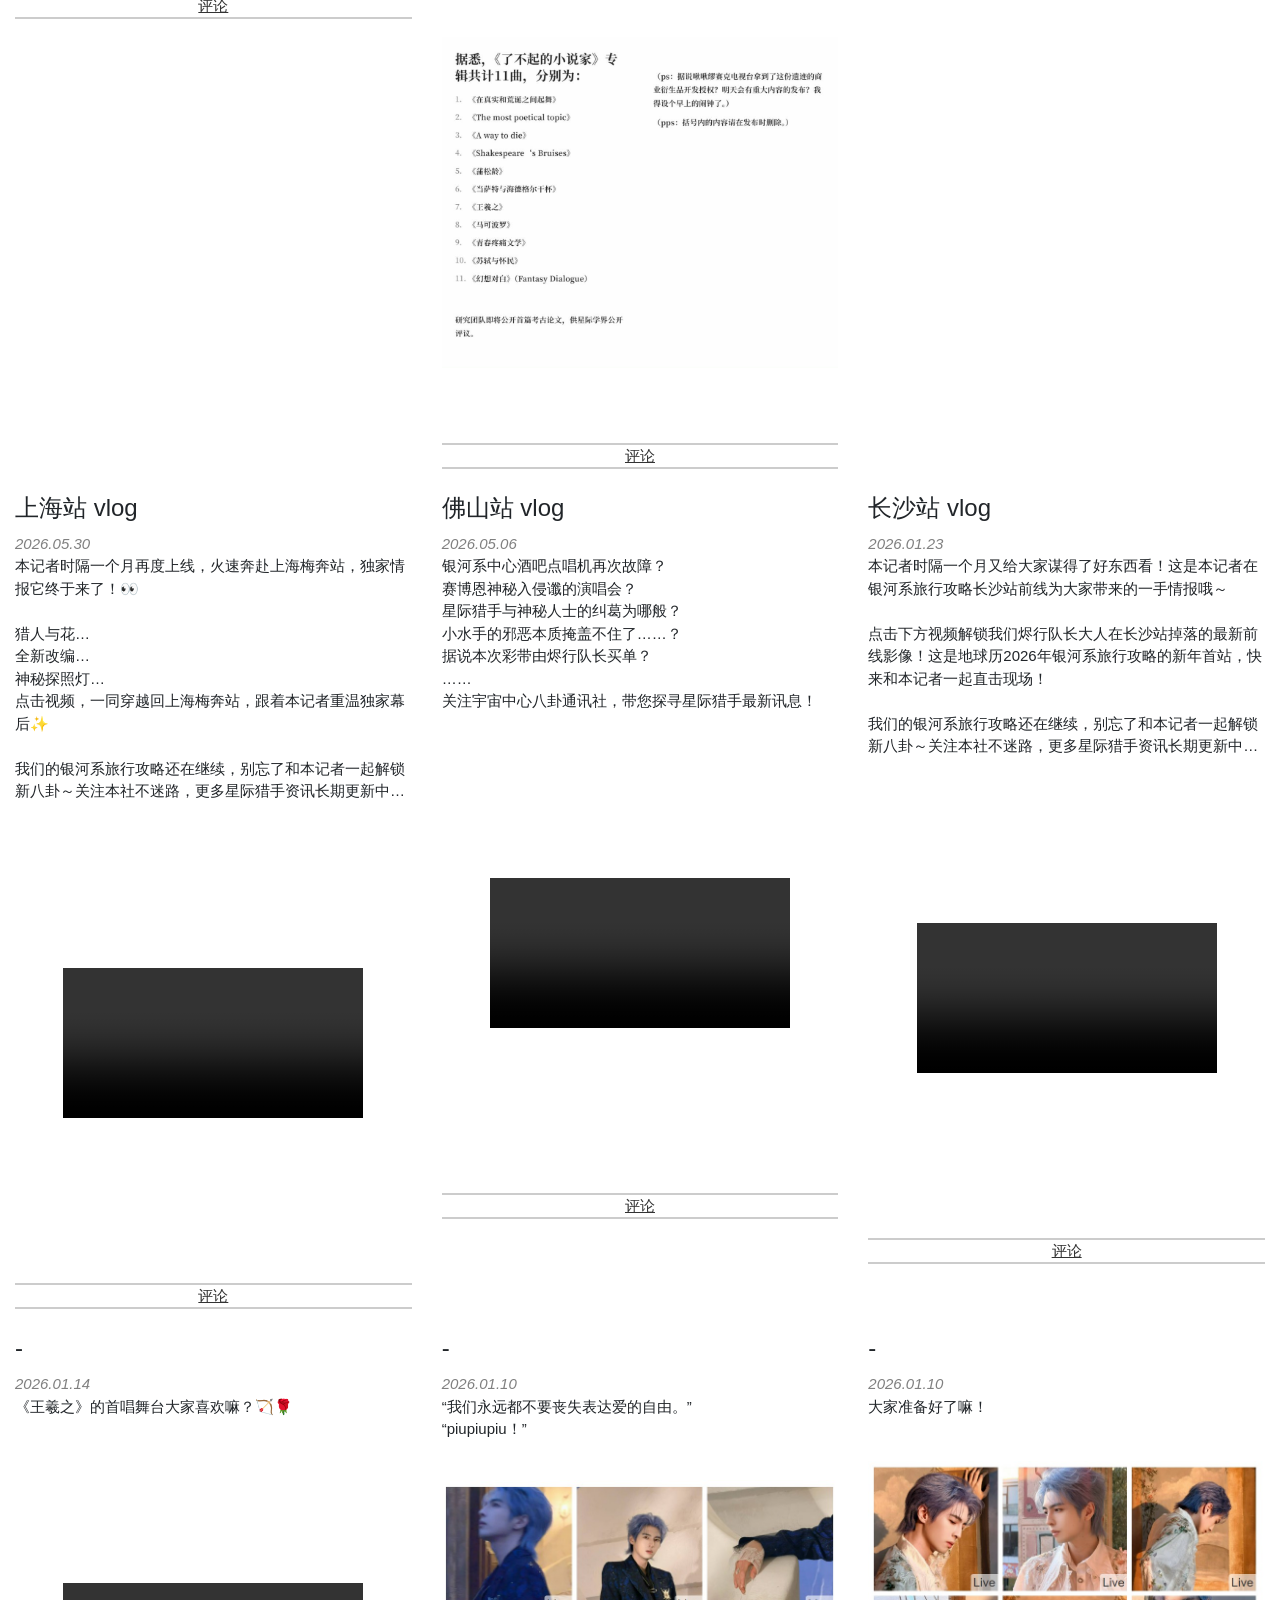
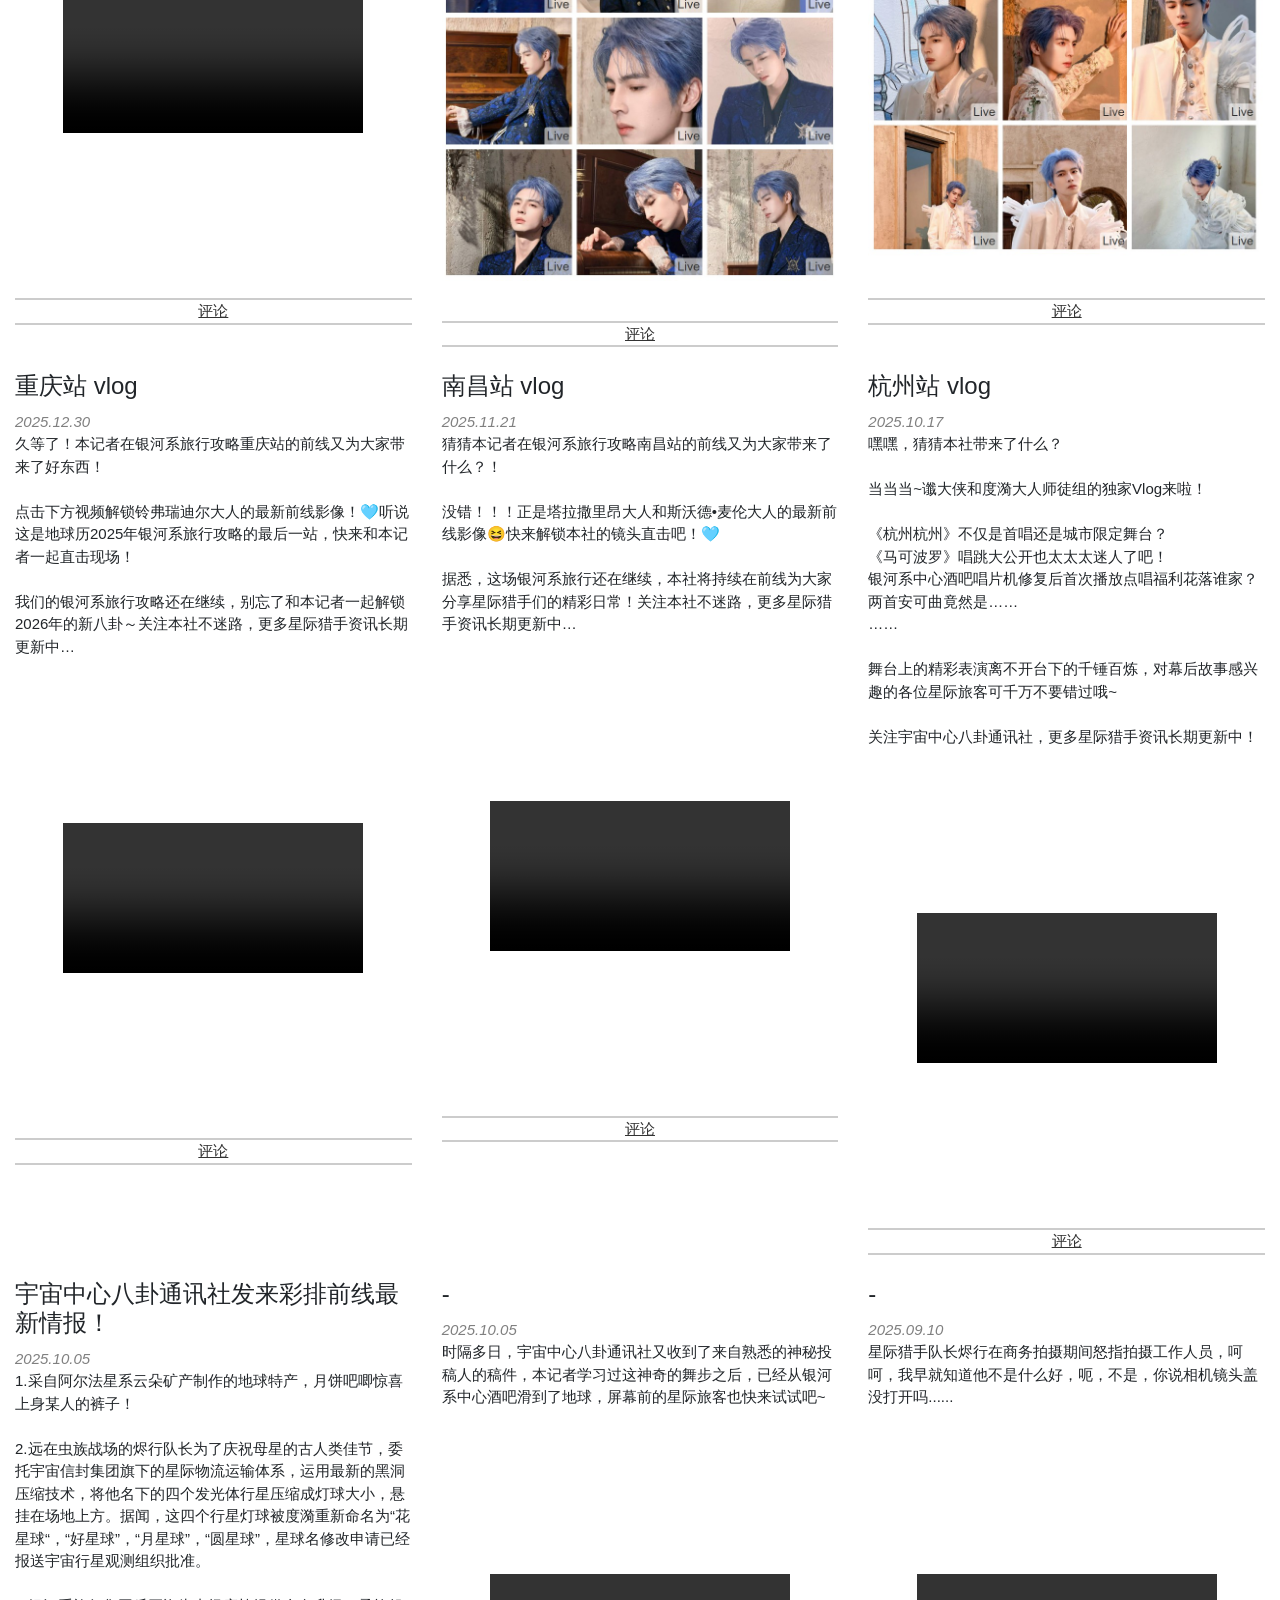
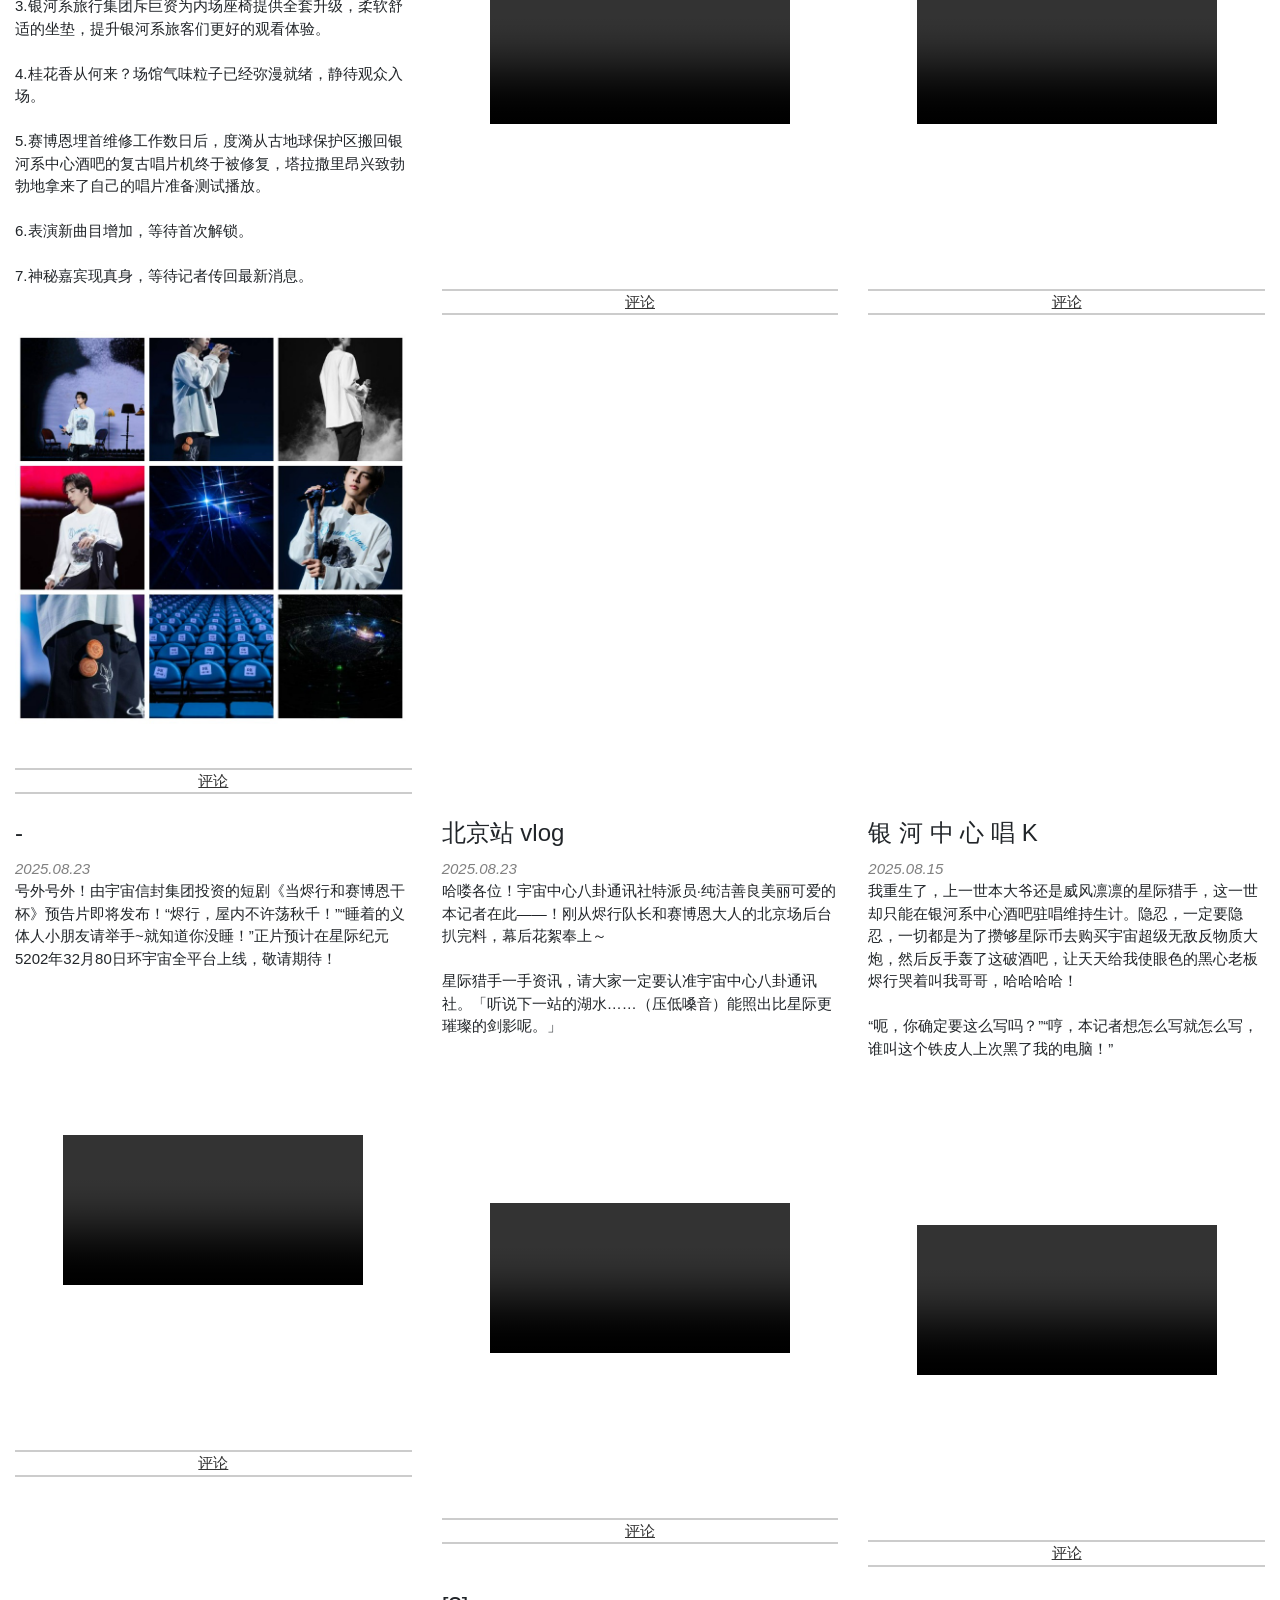
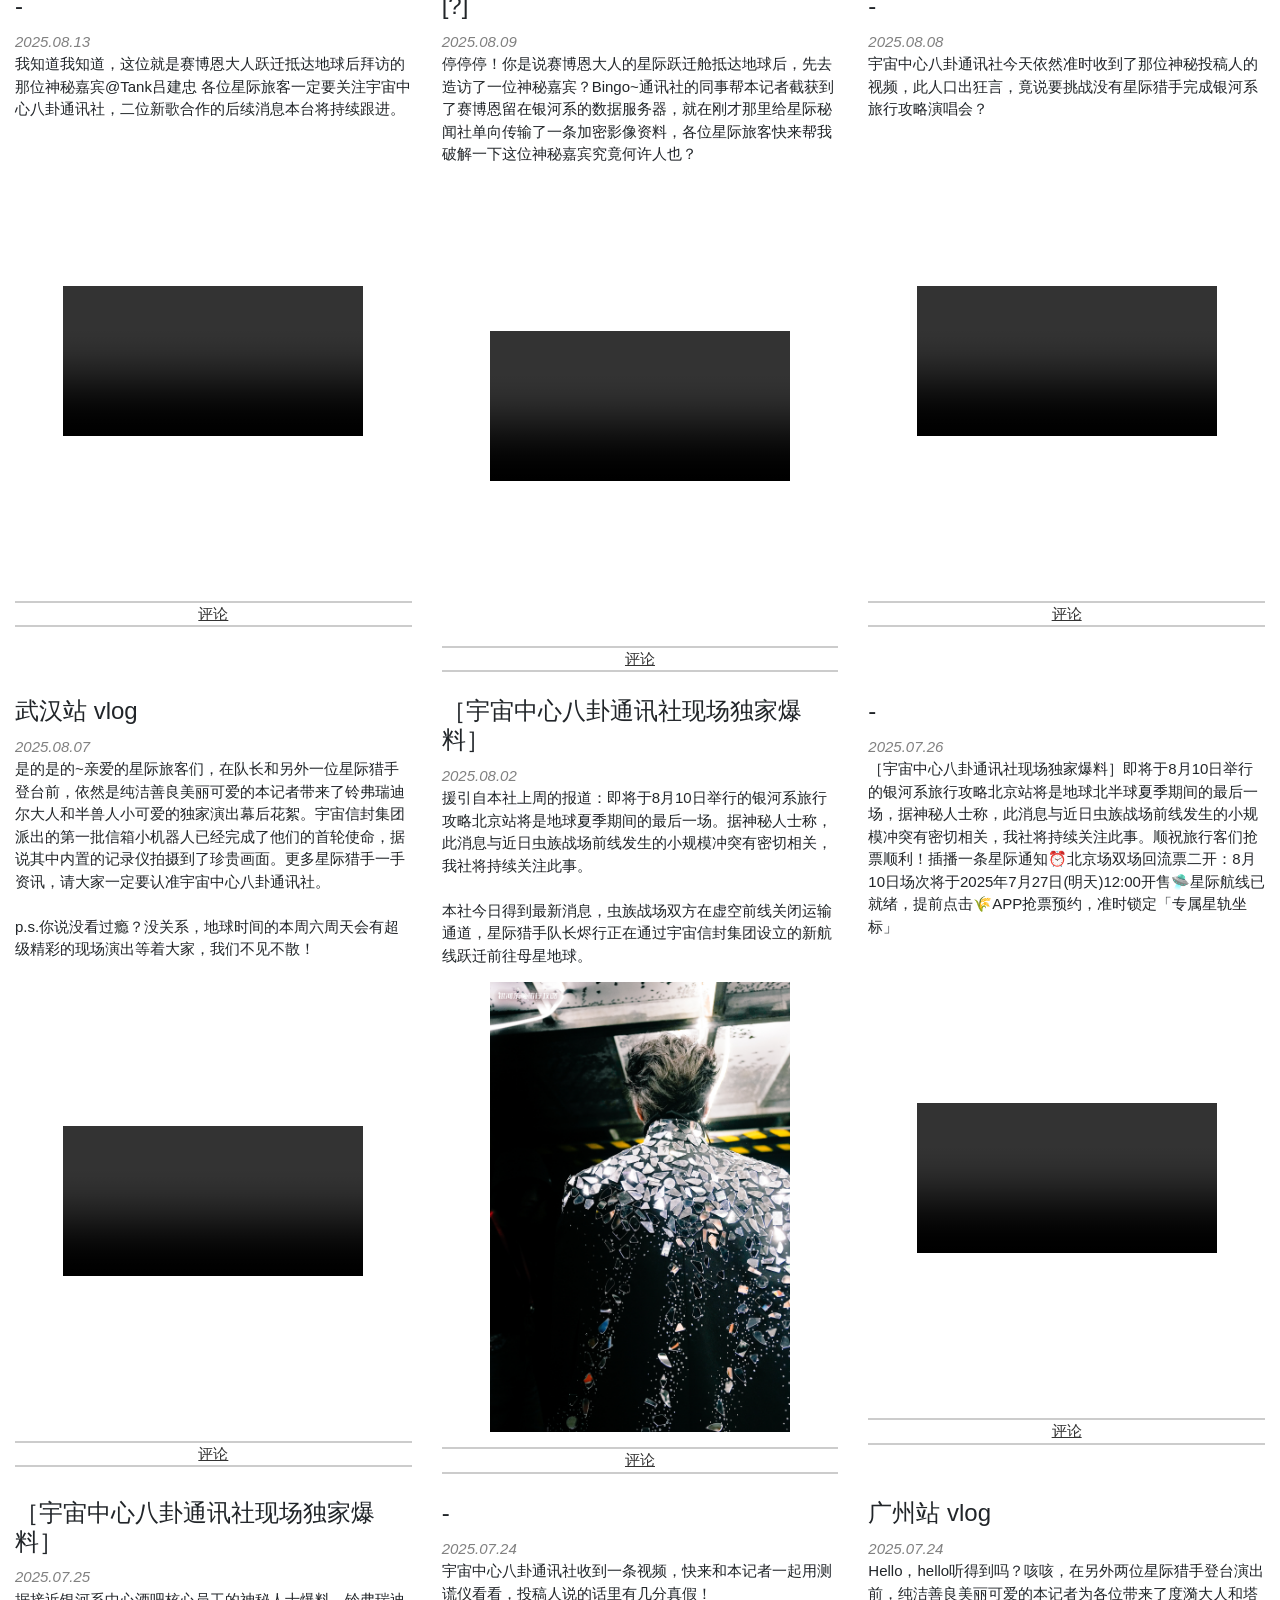
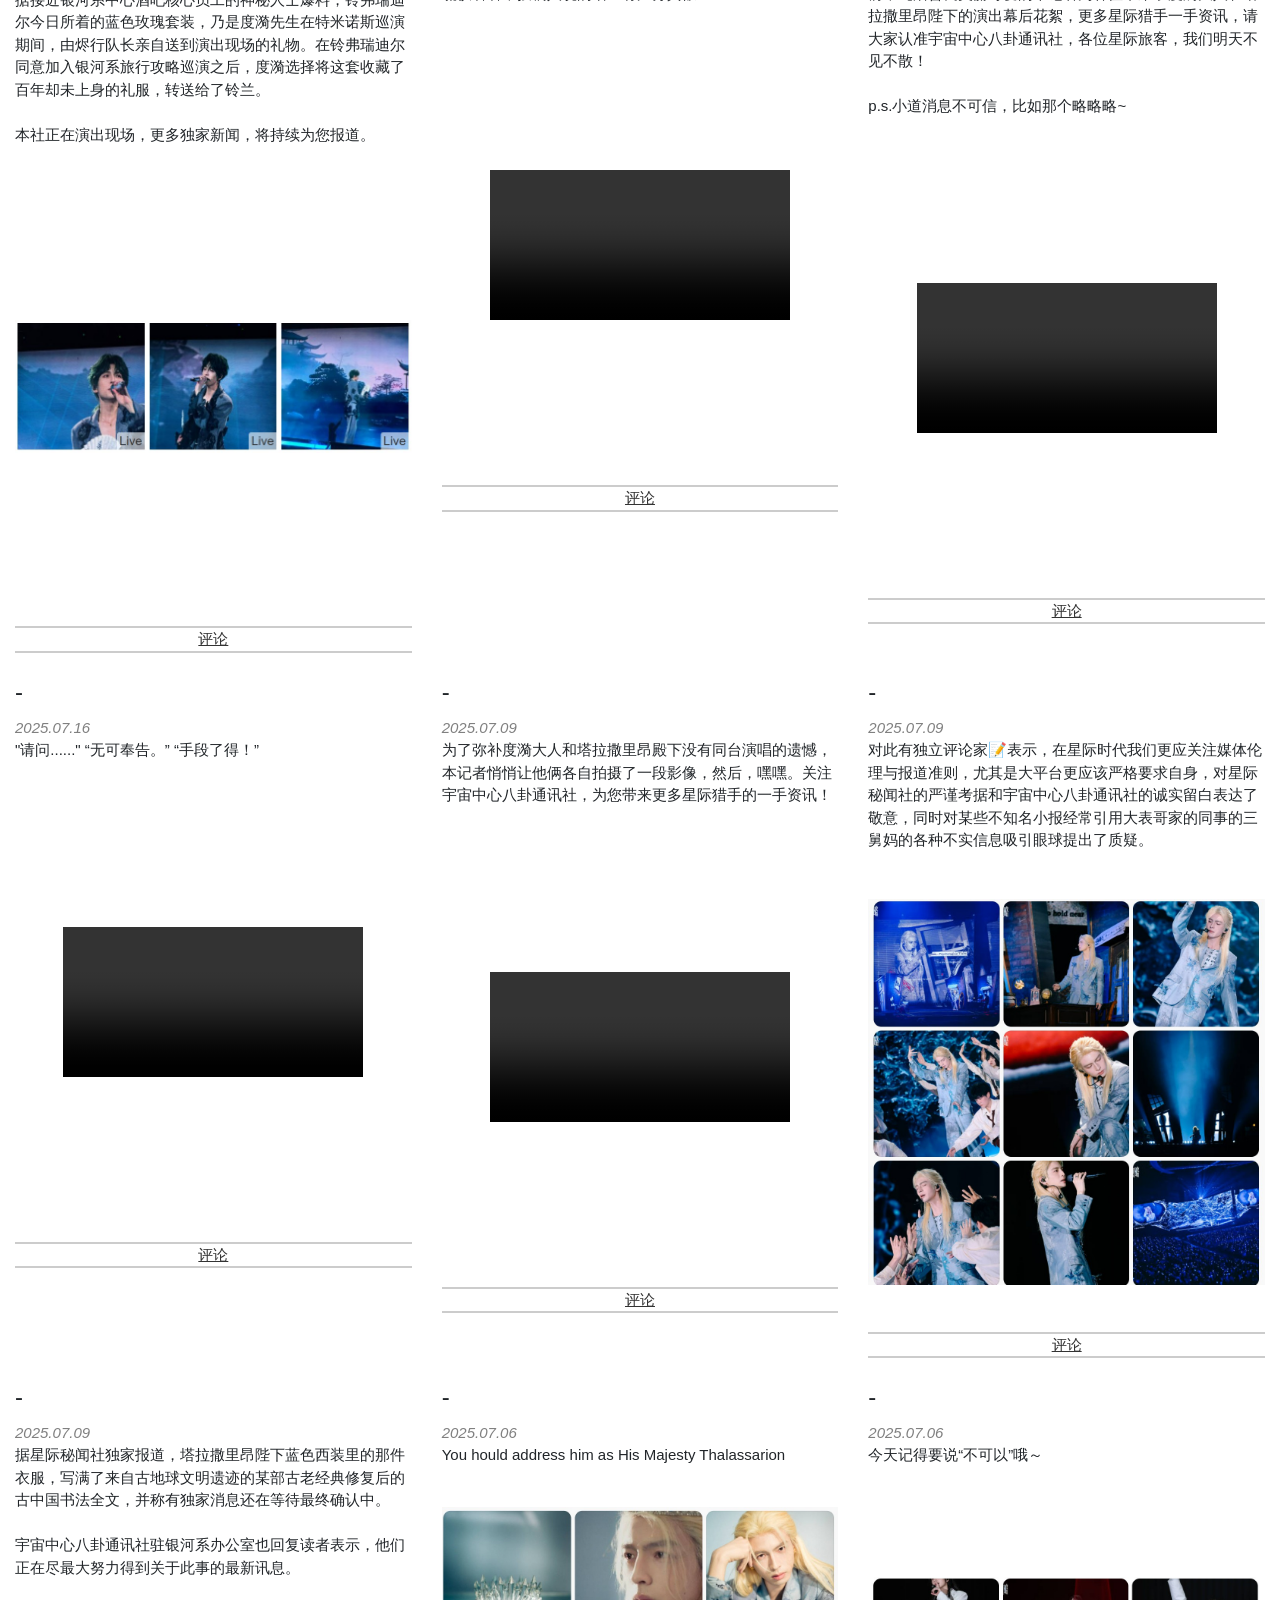
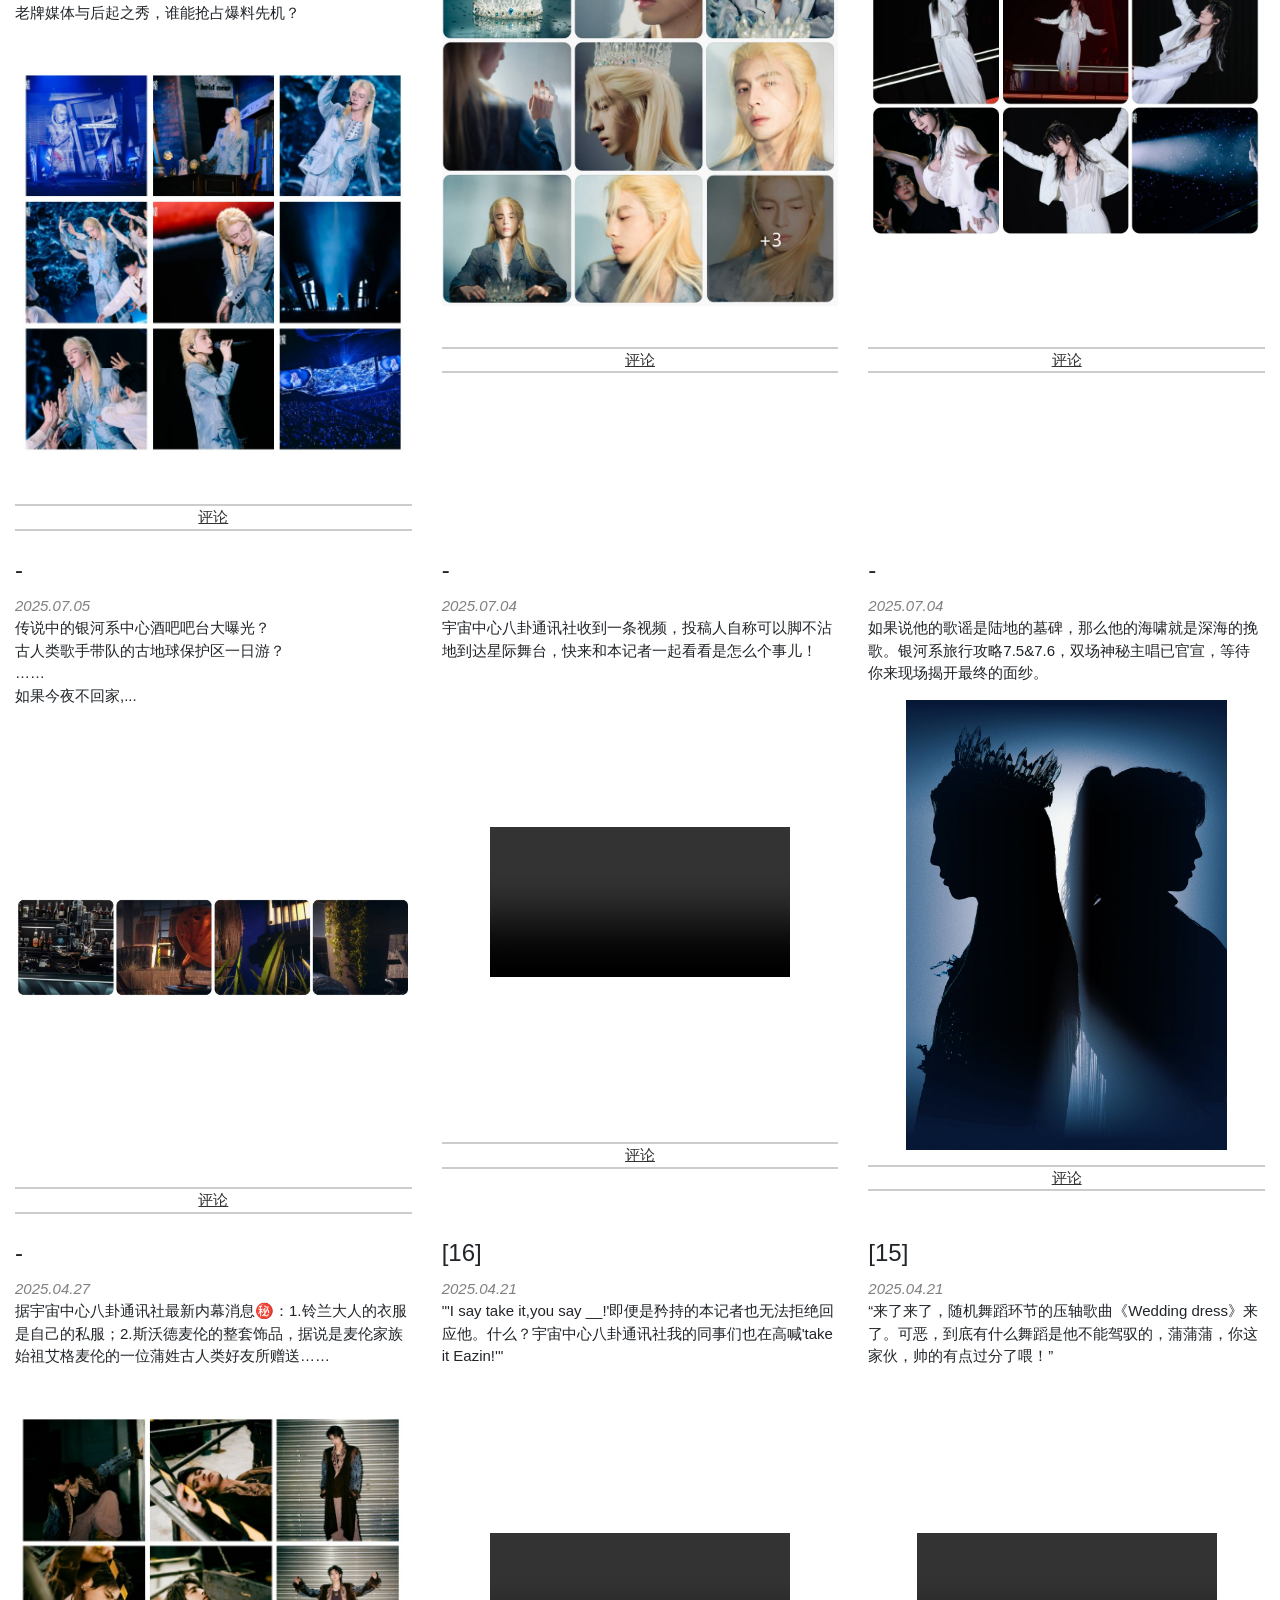
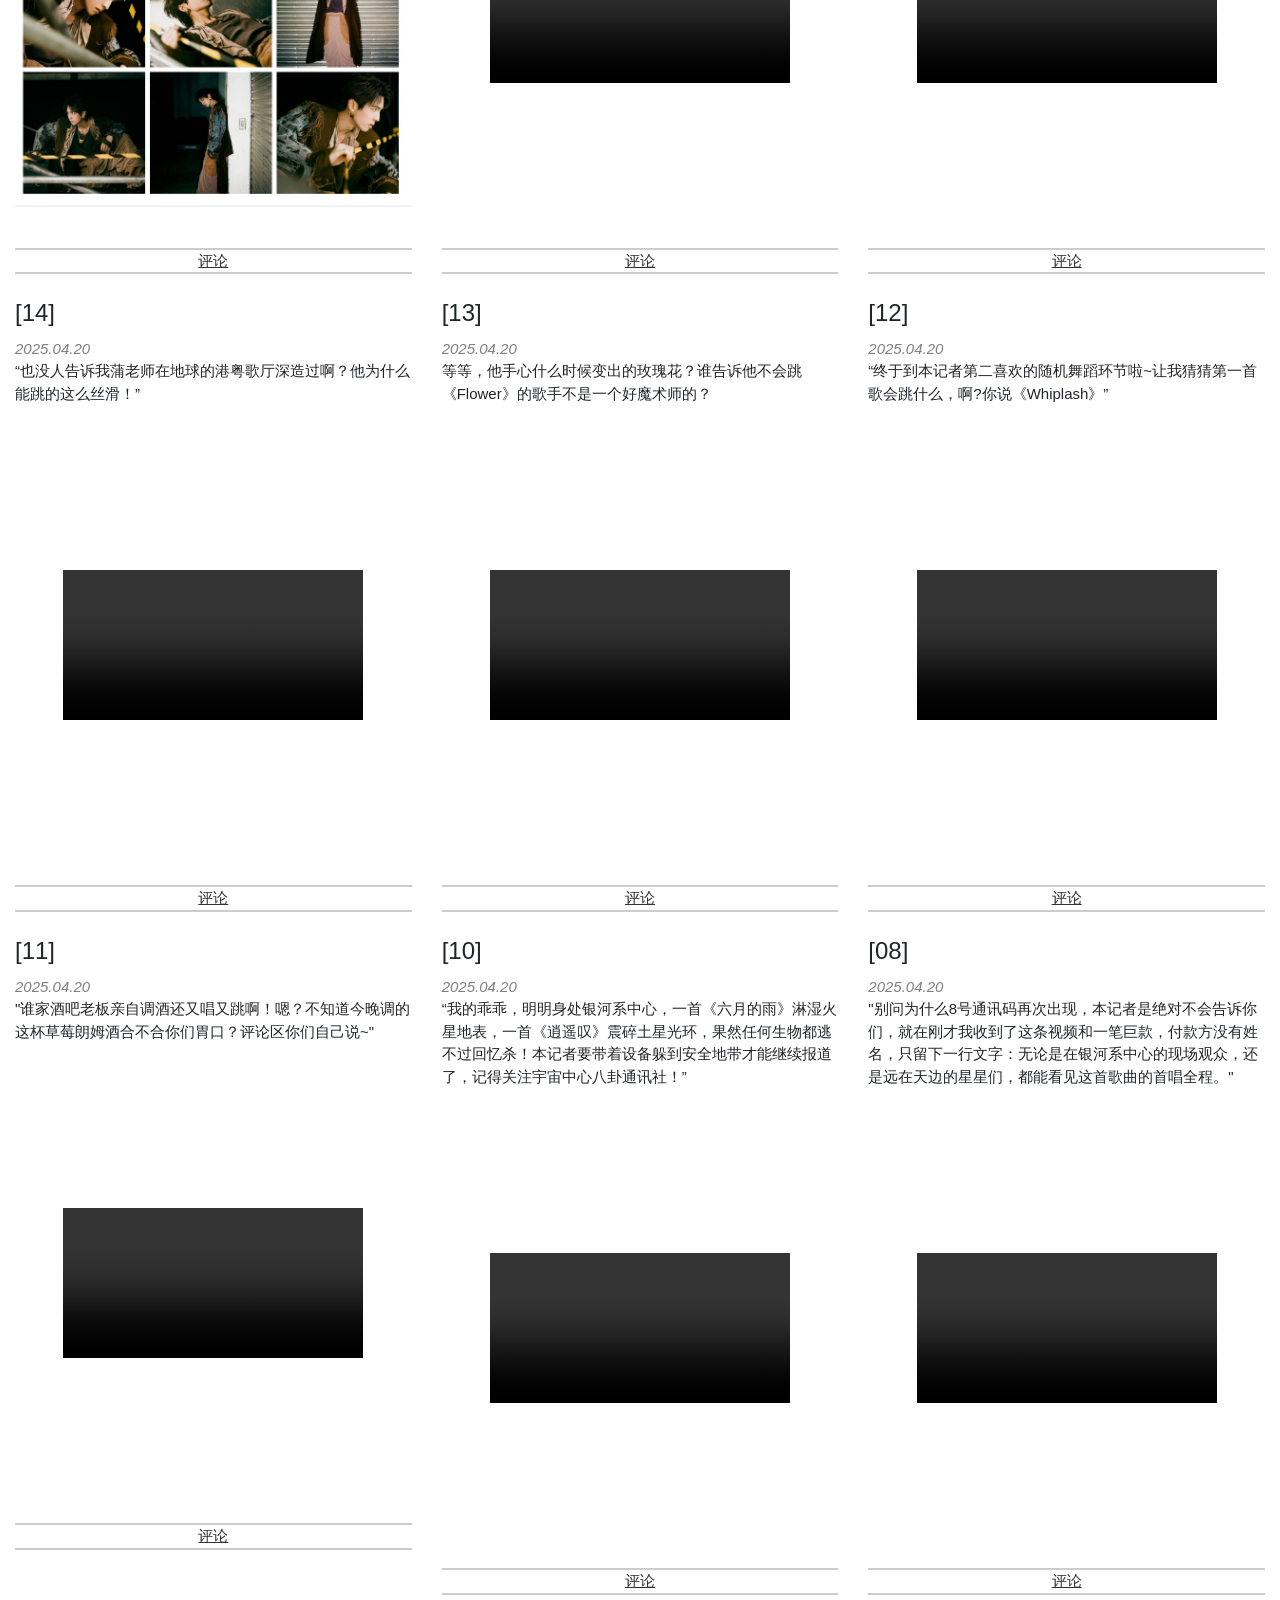
==== commit bcae5fcf: "26.08.30-ZhuJi vlog" ====
--- a/html/news.html
+++ b/html/news.html
@@ -52,7 +52,30 @@
     <div class="row"> </div>
         <!-- enter content below this line -->
          <div class="row"> 
-            
+                        <div class='col-md-4 news-item'>
+            <h3>诸暨站 vlog</h3>
+            <span class='date'>2026.08.27</span>
+            <p>【🗡️宇宙中心八卦通讯社Vlog📷】<br><br>久等久等！诸暨站花絮来啦——本记者在绍兴诸暨偶遇呆毛之一谶大侠。乍一看，大侠风范依旧：站姿挺拔、呆毛迎风不倒，气场到位。但据本社暗中观察，这位大侠貌似带有一丝反差……跟随本记者的镜头，一起揭晓吧！<br><br>银河系中心酒吧保安队长……<br>可恶！还是适应不了这具身体吗……<br>在下是大侠在下是大侠在下是大侠……<br>点击视频，回到绍兴诸暨站，跟着本记者重温独家幕后✨<br><br>我们的银河系旅行攻略还在继续，别忘了和本记者一起解锁新八卦～关注本社不迷路，更多星际猎手资讯长期更新中…</p>
+            <div class='op-vid-con'> <video class='op-vid' controls>
+                <source src='../video/news/260827.mp4' type='video/mp4'> Your browser does not support the video tag.
+            </video> </div>
+            <div class='news-comments'>
+                <a href='javascript:void(0);' class='toggle-comments'>评论</a>
+                <div class='collapse'>
+                    <div class='card-body'>
+                        <p style='display: flex; align-items: center; gap: 5px; margin: 0;'>
+                            <strong>匿名用户:</strong>
+                            <span>指路：</span> <a href='https://www.bilibili.com/video/BV1cAhA6oEdz/?share_source=copy_web&vd_source=e68916b40b1786f23157e8e87a77c704'>蒲熠星B站</a>
+                        </p>
+                        <p style='display: flex; align-items: center; gap: 5px; margin: 0;'>
+                            <strong>匿名用户:</strong>
+                            <span>阿谶，你的摩斯密码呢？</span>
+                        </p>
+                                      </div>
+                </div>
+            </div>
+        </div>
+
          </div>
          <div class="row"> 
                         <div class='col-md-4 news-item'>
